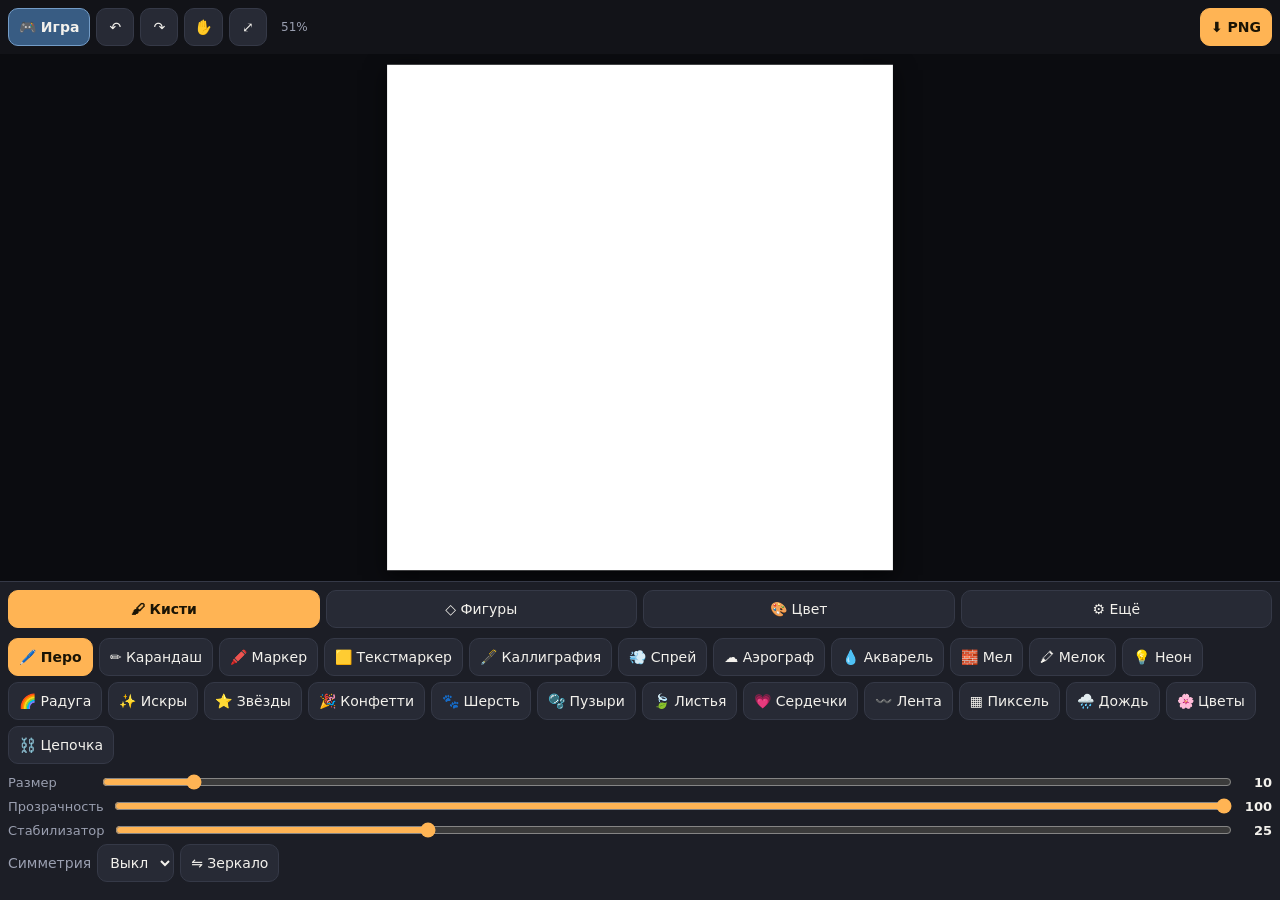
==== index.html @ 8f97de3c "Add files via upload" ====
<!doctype html>
<html lang="ru"><head><meta charset="utf-8">
<meta name="viewport" content="width=device-width,initial-scale=1,maximum-scale=1,user-scalable=no,viewport-fit=cover">
<meta name="theme-color" content="#121318"><title>Paint Studio</title>
<script src="https://telegram.org/js/telegram-web-app.js"></script><link rel="stylesheet" href="/multiplayer.css">
<style>:root{--bg:#121318;--p:#1c1e26;--p2:#272a35;--t:#f3f1ec;--m:#9a9fb0;--a:#ffb454;--l:#353947}*{box-sizing:border-box;-webkit-tap-highlight-color:transparent}html,body{margin:0;height:100%;overflow:hidden;background:var(--bg);color:var(--t);font:14px system-ui,-apple-system,sans-serif;overscroll-behavior:none;user-select:none;-webkit-user-select:none}#app{display:flex;flex-direction:column;height:100%;height:100dvh}.top{display:flex;gap:6px;align-items:center;padding:8px;padding-top:max(8px,env(safe-area-inset-top))}.top .sp{flex:1}.zoom{color:var(--m);font-size:12px;min-width:42px;text-align:center}button{font:inherit;color:var(--t);background:var(--p2);border:1px solid var(--l);border-radius:10px;min-height:38px;min-width:38px;padding:0 10px}button.on{background:var(--a);border-color:var(--a);color:#1a1405;font-weight:700}button:active{transform:scale(.96)}#stage.grid-on{background-color:#171a22;background-image:linear-gradient(#ffffff12 1px,transparent 1px),linear-gradient(90deg,#ffffff12 1px,transparent 1px);background-size:25px 25px}#stage{flex:1;position:relative;overflow:hidden;touch-action:none;background:#0b0c10;min-height:200px}#cv{position:absolute;left:0;top:0;transform-origin:0 0;box-shadow:0 10px 40px #000a;touch-action:none}#dock{background:var(--p);border-top:1px solid var(--l);padding-bottom:env(safe-area-inset-bottom)}.tabs{display:flex;gap:6px;padding:8px 8px 4px}.tabs button{flex:1;padding:0 4px}.panel{display:none;padding:6px 8px 10px;max-height:36vh;overflow-y:auto}.panel.show{display:block}.row{display:flex;gap:6px;flex-wrap:wrap;margin-bottom:8px;align-items:center}label.r{display:flex;align-items:center;gap:8px;width:100%;color:var(--m);font-size:13px;margin-bottom:4px}label.r span{min-width:84px}label.r input[type=range]{flex:1;accent-color:var(--a)}label.r b{color:var(--t);min-width:30px;text-align:right}.sw{width:30px;height:30px;border-radius:50%;padding:0;min-width:0;border:2px solid #fff4}.sw.sel{outline:2px solid var(--a);outline-offset:2px}#cur{width:38px;height:38px;border-radius:10px;border:2px solid #fff6;flex:none}input[type=range].hue{-webkit-appearance:none;height:14px;border-radius:7px;background:linear-gradient(90deg,red,#ff0,lime,cyan,blue,magenta,red)}input[type=range].hue::-webkit-slider-thumb{-webkit-appearance:none;width:22px;height:22px;border-radius:50%;background:#fff;border:2px solid #000}select{background:var(--p2);color:var(--t);border:1px solid var(--l);border-radius:10px;min-height:38px;padding:0 8px;font:inherit}input[type=color]{width:44px;height:38px;border:0;background:none;padding:0}.th{position:relative}.th img{width:64px;height:64px;object-fit:cover;border-radius:8px;border:1px solid var(--l);display:block}.th i{position:absolute;right:-4px;top:-4px;background:#c33;border-radius:50%;width:20px;height:20px;text-align:center;font-style:normal;line-height:20px}#ov{position:fixed;top:0;left:0;right:0;bottom:0;background:#000d;display:none;flex-direction:column;align-items:center;justify-content:center;gap:12px;z-index:9;color:#fff;padding:20px;text-align:center}#ov img{max-width:92%;max-height:70%;background:#fff}.multi-settings{display:grid;grid-template-columns:1fr 1fr;gap:8px;margin:8px 0}.multi-settings label{display:flex;flex-direction:column;gap:4px;color:#b8c4d5;font-size:12px}.multi-settings select{width:100%}@media(max-width:420px){.multi-settings{grid-template-columns:1fr}}</style></head><body>
<script>(function(){try{var t=window.Telegram&&Telegram.WebApp,sp=(t&&t.initDataUnsafe&&t.initDataUnsafe.start_param)||new URLSearchParams(location.search).get('startapp')||'';if(sp.indexOf('nat_')===0)location.replace('/game?startapp='+encodeURIComponent(sp))}catch(e){}})()</script>
<script>window.onerror=function(m,s,l){var d=document.createElement('div');d.style.cssText='position:fixed;top:0;left:0;right:0;z-index:99;background:#900;color:#fff;padding:8px;font-size:12px';d.textContent='Ошибка: '+m+' (строка '+l+')';document.body.appendChild(d)}</script>
<div id="app">
<div class="top"><button id="multiOpen" title="Игровая комната">🎮 Игра</button><button id="undo">↶</button><button id="redo">↷</button><button id="hand">✋</button><button id="fit">⤢</button><span class="zoom" id="zl">100%</span><span class="sp"></span><button id="save" class="on">⬇ PNG</button></div>
<div id="stage"><canvas id="cv"></canvas></div>
<div id="dock">
<div class="tabs"><button data-p="0">🖌 Кисти</button><button data-p="1">◇ Фигуры</button><button data-p="2">🎨 Цвет</button><button data-p="3">⚙ Ещё</button></div>
<div class="panel" id="p0"><div class="row" id="brs"></div>
<label class="r"><span>Размер</span><input id="size" type="range" min="1" max="120" value="10"><b id="sizeV">10</b></label>
<label class="r"><span>Прозрачность</span><input id="op" type="range" min="5" max="100" value="100"><b id="opV">100</b></label>
<label class="r"><span>Стабилизатор</span><input id="sm" type="range" min="0" max="90" value="25"><b id="smV">25</b></label>
<div class="row"><span style="color:var(--m)">Симметрия</span><select id="sym"><option value="1">Выкл</option><option>2</option><option>3</option><option>4</option><option>6</option><option>8</option><option>12</option></select><button id="mir">⇋ Зеркало</button></div></div>
<div class="panel" id="p1"><div class="row" id="shp"></div><div class="row" id="utl"></div><button id="fillT">▣ Залитая фигура: выкл</button></div>
<div class="panel" id="p2"><div class="row"><div id="cur"></div><select id="pal"></select><input type="color" id="nat"></div><div class="row" id="sws"></div>
<label class="r"><span>Оттенок</span><input id="hh" class="hue" type="range" min="0" max="360"></label>
<label class="r"><span>Насыщенность</span><input id="ss" type="range" min="0" max="100"></label>
<label class="r"><span>Яркость</span><input id="ll" type="range" min="0" max="100"></label>
<div class="row" id="rec"></div></div>
<div class="panel" id="p3"><div class="row"><span style="color:var(--m)">Цвет холста</span><input type="color" id="bgc" value="#ffffff"><button id="bgf">Залить холст</button><button id="clr">🗑 Очистить</button></div>
<div class="row"><button id="addG" class="on">♡ В галерею</button><button id="gridToggle">▦ Сетка</button><button id="flipH">↔ Отразить</button><button id="rotate90">⟳ Поворот 90°</button><button id="saveJpg">⬇ JPG</button><span style="color:var(--m);font-size:12px">Автосохранение включено</span></div><div class="row" id="gal"></div></div>
</div></div>
<div id="multiBox" class="multi-box" style="display:none">
 <div class="multi-head"><b>🎨 Угадай, что я нарисовал!</b><button id="multiClose">✕</button></div>
 <div id="multiSetup">
  <p>Введи имя и подключись к комнате из Telegram-группы.</p>
  <input id="playerName" maxlength="24" placeholder="Твоё имя" value="Игрок">
  <input id="roomCode" maxlength="8" placeholder="Код комнаты">
  <div class="multi-actions"><button id="roomJoin" class="multi-primary">Войти в комнату</button><button id="roomCreate">Создать комнату</button></div>
  
 </div>
 <div id="multiGame" hidden>
  <div class="multi-info"><span>Комната: <b id="roomLabel"></b> <button id="copyRoom" type="button">Копировать код</button></span><span id="roundStatus">Ожидание игроков</span></div><div class="multi-settings"><label>Категория слов <select id="wordCategory"><option value="all">Все слова</option><option value="animals">Животные</option><option value="food">Еда</option><option value="objects">Предметы</option><option value="nature">Природа</option><option value="places">Места и транспорт</option><option value="fun">Сложные и смешные</option></select></label><label>Время раунда <select id="roundDuration"><option value="45">45 секунд</option><option value="60">60 секунд</option><option value="80" selected>80 секунд</option><option value="100">100 секунд</option><option value="120">120 секунд</option></select></label></div>
  <div class="word-card" id="wordCard">Ждём начала игры…</div>
  <div class="multi-actions"><button id="roundStart" class="multi-primary">▶ Начать раунд</button><button id="canvasClear">Очистить рисунок</button><button id="roomLeave">Выйти</button></div>
  <div class="multi-columns"><div><b>Игроки</b><div id="playerList"></div></div><div><b>Ответы</b><div id="gameChat"></div><div class="guess-row"><input id="guessInput" placeholder="Угадай слово"><button id="guessSend">➤</button></div></div></div>
 </div><div id="multiNotice"></div>
</div>
<div id="ov"><img id="oi"><div>Зажми картинку и выбери «Сохранить». Нажми в любом месте, чтобы закрыть.</div></div>
<script>
(()=>{const A=window.Telegram&&Telegram.WebApp;if(A)try{A.ready(),A.expand(),A.disableVerticalSwipes&&A.disableVerticalSwipes()}catch{}const r=t=>document.querySelector(t),m=1e3,y=1e3,I=r("#cv"),M=r("#stage"),a=I.getContext("2d",{willReadFrequently:!0});I.width=m,I.height=y;const i={tool:"pen",color:"#1d1d24",size:10,op:1,sm:.25,sym:1,mir:!1,fill:!1,bg:"#ffffff"},mt=[["pen","🖊️","Перо"],["pencil","✏️","Карандаш"],["marker","🖍️","Маркер"],["hl","🟨","Текстмаркер"],["calli","🖋️","Каллиграфия"],["spray","💨","Спрей"],["air","☁️","Аэрограф"],["water","💧","Акварель"],["chalk","🧱","Мел"],["crayon","🖍","Мелок"],["neon","💡","Неон"],["light","🌈","Радуга"],["spark","✨","Искры"],["star","⭐","Звёзды"],["conf","🎉","Конфетти"],["fur","🐾","Шерсть"],["bubble","🫧","Пузыри"],["leaf","🍃","Листья"],["heartBrush","💗","Сердечки"],["ribbon","〰️","Лента"],["pixel","▦","Пиксель"],["rain","🌧️","Дождь"],["flower","🌸","Цветы"],["chain","⛓️","Цепочка"]],at=[["line","／","Линия"],["rect","▭","Прямоуг."],["ell","◯","Эллипс"],["tri","△","Треугольник"],["star5","☆","Звезда"],["arrow","➜","Стрелка"],["diamond","◇","Ромб"],["pentagon","⬠","Пятиугольник"],["hexagon","⬡","Шестиугольник"],["heart","♡","Сердце"],["roundrect","▢","Скруглённый"]],yt=[["eraser","🧽","Ластик"],["bucket","🪣","Заливка"],["pick","💧","Пипетка"],["text","T","Текст"]],lt={Классика:["#1d1d24","#ffffff","#e53935","#ff8a00","#ffd600","#43a047","#00acc1","#1e88e5","#3949ab","#8e24aa","#ec407a","#795548","#9e9e9e"],"Неон / свет":["#ff00e6","#00fff0","#39ff14","#fff200","#ff3131","#7d00ff","#00b3ff","#ff7b00","#ffffff","#b6ff00"],Пастель:["#ffd1dc","#ffe5b4","#fdfd96","#c1f0c1","#b5ead7","#aec6cf","#cdb4db","#f4c2c2","#e2f0cb","#ffffff"],Земля:["#3e2723","#5d4037","#8d6e63","#d7ccc8","#6b8e23","#556b2f","#c19a6b","#a0522d","#f5deb3","#2f4f4f"],Закат:["#2b1055","#7597de","#ff5e62","#ff9966","#ffcb74","#ffe29f","#c33764","#1d2671","#f857a6","#ffd1a9"],Океан:["#03045e","#0077b6","#00b4d8","#90e0ef","#caf0f8","#006466","#2ec4b6","#cbf3f0","#023e8a","#e0fbfc"],"Тона кожи":["#ffdfc4","#f0c8a0","#e0ac84","#c68642","#a9714b","#8d5524","#6b4423","#4a2c17","#f5b7a5","#d98880"]};let v=[],R=[],g={x:0,y:0,s:1},E=!1,U=0,G=[];function it(t){return[1,3,5].map(e=>parseInt(t.substr(e,2),16))}function xt(t,e,o){e/=100,o/=100;const n=l=>(l+t/30)%12,s=e*Math.min(o,1-o),c=l=>o-s*Math.max(-1,Math.min(n(l)-3,Math.min(9-n(l),1)));return"#"+[c(0),c(8),c(4)].map(l=>Math.round(l*255).toString(16).padStart(2,"0")).join("")}function Mt(t,e,o){t/=255,e/=255,o/=255;const n=Math.max(t,e,o),s=Math.min(t,e,o),c=(n+s)/2,l=n-s;let p=0,f=0;return l&&(f=l/(1-Math.abs(2*c-1)),p=n==t?(e-o)/l%6:n==e?(o-t)/l+2:(t-e)/l+4,p*=60,p<0&&(p+=360)),[p,f*100,c*100]}function z(t,e){if(i.color=t,r("#cur").style.background=t,r("#nat").value=t,!e){const[o,n,s]=Mt(...it(t));r("#hh").value=o,r("#ss").value=n,r("#ll").value=s}document.querySelectorAll(".sw").forEach(o=>o.classList.toggle("sel",o.dataset.c===t))}function J(t){G=[t,...G.filter(o=>o!==t)].slice(0,12);const e=r("#rec");e.innerHTML="",G.forEach(o=>e.appendChild(st(o)))}function st(t){const e=document.createElement("button");return e.className="sw"+(t===i.color?" sel":""),e.dataset.c=t,e.style.background=t,e.onclick=()=>{z(t),J(t)},e}function ct(){const t=r("#sws");t.innerHTML="",lt[r("#pal").value].forEach(e=>t.appendChild(st(e)))}function W(t,e,o){e.forEach(([n,s,c])=>{const l=document.createElement("button");l.dataset.t=n,l.textContent=s+" "+c,l.onclick=()=>{E=!1,r("#hand").classList.remove("on"),i.tool=n,B()},t.appendChild(l)})}function B(){document.querySelectorAll("[data-t]").forEach(t=>t.classList.toggle("on",t.dataset.t===i.tool&&!E))}W(r("#brs"),mt),W(r("#shp"),at),W(r("#utl"),yt),B(),Object.keys(lt).forEach(t=>{const e=document.createElement("option");e.textContent=t,r("#pal").appendChild(e)}),r("#pal").onchange=ct,ct(),z(i.color);function F(t,e,o){r(t).oninput=n=>{r(e).textContent=n.target.value,o(+n.target.value)}}F("#size","#sizeV",t=>i.size=t),F("#op","#opV",t=>i.op=t/100),F("#sm","#smV",t=>i.sm=t/100),r("#sym").onchange=t=>i.sym=+t.target.value,r("#mir").onclick=t=>{i.mir=!i.mir,t.target.classList.toggle("on",i.mir)},r("#fillT").onclick=t=>{i.fill=!i.fill,t.target.classList.toggle("on",i.fill),t.target.textContent="▣ Залитая фигура: "+(i.fill?"вкл":"выкл")},["#hh","#ss","#ll"].forEach(t=>r(t).oninput=()=>{z(xt(+r("#hh").value,+r("#ss").value,+r("#ll").value),!0)}),r("#nat").oninput=t=>z(t.target.value),r("#nat").onchange=t=>J(t.target.value),document.querySelectorAll(".tabs button").forEach(t=>t.onclick=()=>{const e=r("#p"+t.dataset.p),o=e.classList.contains("show");document.querySelectorAll(".panel").forEach(n=>n.classList.remove("show")),document.querySelectorAll(".tabs button").forEach(n=>n.classList.remove("on")),o||(e.classList.add("show"),t.classList.add("on")),setTimeout(H,30)}),r(".tabs button").click(),r("#hand").onclick=()=>{E=!E,r("#hand").classList.toggle("on",E),B()};function O(){I.style.transform=`translate(${g.x}px,${g.y}px) scale(${g.s})`,r("#zl").textContent=Math.round(g.s*100)+"%"}function H(){const t=M.clientWidth,e=M.clientHeight,o=Math.min(t/m,e/y)*.96;g={s:o,x:(t-m*o)/2,y:(e-y*o)/2},O()}r("#fit").onclick=H,addEventListener("resize",H);function bt(t,e,o){o=Math.max(.15,Math.min(14,o));const n=o/g.s;g.x=t-(t-g.x)*n,g.y=e-(e-g.y)*n,g.s=o,O()}M.addEventListener("wheel",t=>{t.preventDefault();const e=M.getBoundingClientRect();bt(t.clientX-e.left,t.clientY-e.top,g.s*(t.deltaY<0?1.15:.87))},{passive:!1});function D(){v.push(a.getImageData(0,0,m,y)),v.length>50&&v.shift(),R=[]}r("#undo").onclick=()=>{v.length&&(R.push(a.getImageData(0,0,m,y)),a.putImageData(v.pop(),0,0))},r("#redo").onclick=()=>{R.length&&(v.push(a.getImageData(0,0,m,y)),a.putImageData(R.pop(),0,0))};function Y(t){a.globalAlpha=1,a.globalCompositeOperation="source-over",a.fillStyle=t,a.fillRect(0,0,m,y)}Y("#fff"),r("#bgc").oninput=t=>i.bg=t.target.value,r("#bgf").onclick=()=>{D(),Y(i.bg)},r("#clr").onclick=()=>{confirm("Очистить холст?")&&(D(),Y(i.bg))};const u=Math.random;function w(t,e,o){a.beginPath(),a.arc(t,e,Math.max(.5,o),0,7),a.fill()}function vt(t,e,o,n){a.beginPath();for(let s=0;s<10;s++){const c=n+s*Math.PI/5,l=s%2?.45:1;a[s?"lineTo":"moveTo"](t+Math.cos(c)*o*l,e+Math.sin(c)*o*l)}a.closePath(),a.fill()}function kt(t,e,o){const n=o/2,s=i.color,c=i.tool;if(a.globalCompositeOperation="source-over",a.globalAlpha=i.op,a.fillStyle=s,c==="eraser")a.globalAlpha=1,a.fillStyle=i.bg,w(t,e,n);else if(c==="pen")w(t,e,n);else if(c==="pencil"){a.globalAlpha=i.op*.5;for(let l=0,p=n*3+5;l<p;l++){const f=u()*7,h=Math.sqrt(u())*n;a.fillRect(t+Math.cos(f)*h,e+Math.sin(f)*h,1.3,1.3)}}else if(c==="marker")a.globalAlpha=i.op*.55,w(t,e,n);else if(c==="hl")a.globalCompositeOperation="multiply",a.globalAlpha=i.op*.5,a.fillRect(t-n,e-n*.4,o,o*.8);else if(c==="calli")a.save(),a.translate(t,e),a.rotate(-.8),a.beginPath(),a.ellipse(0,0,n,Math.max(.6,n*.22),0,0,7),a.fill(),a.restore();else if(c==="spray"){a.globalAlpha=i.op*.6;for(let l=0,p=n*2+6;l<p;l++){const f=u()*7,h=Math.sqrt(u())*n*1.6;a.fillRect(t+Math.cos(f)*h,e+Math.sin(f)*h,1.4,1.4)}}else if(c==="air"||c==="water"){const l=c==="water",p=n*(l?1.7:1.4),f=l?(u()-.5)*n*.5:0,h=l?(u()-.5)*n*.5:0,d=a.createRadialGradient(t+f,e+h,0,t+f,e+h,p);d.addColorStop(0,s),d.addColorStop(1,s+"00"),a.fillStyle=d,a.globalAlpha=i.op*(l?.07:.16),a.fillRect(t+f-p,e+h-p,p*2,p*2)}else if(c==="chalk"||c==="crayon"){const l=c==="crayon";a.globalAlpha=i.op*(l?.55:.7);for(let p=0,f=n*(l?4:2)+6;p<f;p++){const h=u()*7,d=Math.sqrt(u())*n;a.fillRect(t+Math.cos(h)*d,e+Math.sin(h)*d,l?1.8:1+u()*2,l?1.8:1+u()*2)}}else if(c==="neon")a.shadowColor=s,a.shadowBlur=n*1.6+4,w(t,e,n*.55),a.shadowBlur=0,a.fillStyle="#fff",a.globalAlpha=i.op*.9,w(t,e,n*.22);else if(c==="light")U=(U+2)%360,a.fillStyle=`hsl(${U},95%,58%)`,w(t,e,n);else if(c==="spark")u()<.4&&(a.fillStyle=`hsl(${u()*360},90%,72%)`,w(t+(u()-.5)*o*1.2,e+(u()-.5)*o*1.2,u()*n*.4+1));else if(c==="star")vt(t,e,n*.8,u()*6);else if(c==="conf"){a.fillStyle=`hsl(${u()*360},90%,60%)`;const l=n*.45+1,p=(u()-.5)*o,f=(u()-.5)*o;u()<.5?w(t+p,e+f,l):a.fillRect(t+p,e+f,l*1.6,l*1.6)}else if(["fur","bubble","leaf","heartBrush","ribbon","pixel","rain","flower","chain"].includes(c)){const k=u()*o*.8+2;a.save();a.translate(t+(u()-.5)*o*.6,e+(u()-.5)*o*.6);a.rotate(u()*6.28);a.globalAlpha=i.op;if(c==="bubble"){a.strokeStyle=s;a.lineWidth=Math.max(1,n*.12);a.beginPath();a.arc(0,0,k,0,7);a.stroke()}else if(c==="leaf"){a.fillStyle=s;a.beginPath();a.ellipse(0,0,k*.55,k,Math.PI/4,0,7);a.fill()}else if(c==="heartBrush"){a.fillStyle=s;a.font=`${k*2}px sans-serif`;a.textAlign="center";a.fillText("♥",0,k*.6)}else if(c==="flower"){a.fillStyle=s;for(let q=0;q<6;q++){a.beginPath();a.arc(Math.cos(q*Math.PI/3)*k*.55,Math.sin(q*Math.PI/3)*k*.55,k*.42,0,7);a.fill()}}else if(c==="pixel"||c==="rain"){a.fillStyle=s;a.fillRect(-k/2,-k/2,c==="pixel"?Math.max(2,k):2,c==="pixel"?Math.max(2,k):k*2)}else if(c==="ribbon"){a.strokeStyle=s;a.lineWidth=Math.max(1,k*.3);a.beginPath();a.moveTo(-k,-k*.3);a.bezierCurveTo(-k*.3,-k*1.4,k*.3,k*1.4,k,k*.3);a.stroke()}else if(c==="chain"||c==="fur"){a.strokeStyle=s;a.lineWidth=Math.max(1,k*.2);a.beginPath();a.arc(0,0,k,0,Math.PI*1.7);a.stroke()}a.restore()}a.shadowBlur=0}function wt(t){const e=i.tool,o={star:.9,conf:.7,spark:.5,neon:.2,spray:.15,chalk:.15,crayon:.12,air:.15,water:.25}[e]||.1;return Math.max(1,t*o)}function rt(t,e,o){const n=m/2,s=y/2;for(let c=0;c<i.sym;c++){const l=Math.PI*2*c/i.sym,p=Math.cos(l),f=Math.sin(l);for(let h=0;h<(i.mir?2:1);h++){const d=(h?2*n-t:t)-n,X=e-s;kt(n+d*p-X*f,s+d*f+X*p,o)}}}let P=0;function ft(t,e){const o=Math.hypot(e.x-t.x,e.y-t.y),n=wt(i.size*(t.p+e.p)/2);let s=P;if(o===0&&P===0){rt(t.x,t.y,i.size*t.p),P=n;return}for(;s<=o;){const c=s/o;rt(t.x+(e.x-t.x)*c,t.y+(e.y-t.y)*c,i.size*(t.p+(e.p-t.p)*c)),s+=n}P=s-o}function pt(t,e){a.globalCompositeOperation="source-over",a.globalAlpha=i.op,a.strokeStyle=i.color,a.fillStyle=i.color,a.lineWidth=i.size,a.lineCap=a.lineJoin="round",a.beginPath();const o=i.tool,n=(t.x+e.x)/2,s=(t.y+e.y)/2,c=Math.abs(e.x-t.x)/2,l=Math.abs(e.y-t.y)/2;let p=!0;if(o==="line"||o==="arrow"){if(p=!1,a.moveTo(t.x,t.y),a.lineTo(e.x,e.y),o==="arrow"){const f=Math.atan2(e.y-t.y,e.x-t.x),h=Math.max(i.size*3,22);for(const d of[-.5,.5])a.moveTo(e.x,e.y),a.lineTo(e.x-Math.cos(f+d)*h,e.y-Math.sin(f+d)*h)}}else if(o==="rect")a.rect(t.x,t.y,e.x-t.x,e.y-t.y);else if(o==="ell")a.ellipse(n,s,c,l,0,0,7);else if(o==="tri")a.moveTo(n,t.y),a.lineTo(e.x,e.y),a.lineTo(t.x,e.y),a.closePath();else if(o==="star5"){for(let f=0;f<10;f++){const h=-Math.PI/2+f*Math.PI/5,d=f%2?.45:1;a[f?"lineTo":"moveTo"](n+Math.cos(h)*c*d,s+Math.sin(h)*l*d)}a.closePath()}else if(["diamond","pentagon","hexagon"].includes(o)){const count=o==="diamond"?4:o==="pentagon"?5:6;for(let f=0;f<count;f++){const h=-Math.PI/2+f*Math.PI*2/count;a[f?"lineTo":"moveTo"](n+Math.cos(h)*c,s+Math.sin(h)*l)}a.closePath()}else if(o==="heart"){a.moveTo(n,t.y+l*.35);a.bezierCurveTo(t.x-c*1.4,t.y-l*.45,t.x-c*.6,e.y+l*.15,n,e.y+l);a.bezierCurveTo(e.x+c*.6,e.y+l*.15,e.x+c*1.4,t.y-l*.45,n,t.y+l*.35);a.closePath()}else if(o==="roundrect"){const rr=Math.min(24,c/3,l/3);a.roundRect(Math.min(t.x,e.x),Math.min(t.y,e.y),Math.abs(e.x-t.x),Math.abs(e.y-t.y),rr)}i.fill&&p?a.fill():a.stroke()}function St(t,e){t|=0,e|=0;const o=a.getImageData(0,0,m,y),n=o.data,s=(e*m+t)*4,c=n[s],l=n[s+1],p=n[s+2],[f,h,d]=it(i.color),X=60;if(Math.abs(c-f)+Math.abs(l-h)+Math.abs(p-d)<4)return;const Lt=b=>Math.abs(n[b]-c)+Math.abs(n[b+1]-l)+Math.abs(n[b+2]-p)<X,gt=new Uint8Array(m*y),j=[t,e];for(;j.length;){const b=j.pop(),L=j.pop(),ot=b*m+L;if(L<0||b<0||L>=m||b>=y||gt[ot])continue;const q=ot*4;Lt(q)&&(gt[ot]=1,n[q]=f,n[q+1]=h,n[q+2]=d,n[q+3]=255,j.push(L+1,b,L-1,b,L,b+1,L,b-1))}a.putImageData(o,0,0)}function It(t,e){const o=a.getImageData(t|0,e|0,1,1).data,n="#"+[o[0],o[1],o[2]].map(s=>s.toString(16).padStart(2,"0")).join("");z(n),J(n),i.tool="pen",B()}const x=new Map;let T=!1,V=!1,$=null,K=null,N=null,S=null,k=null,C=null;const Q=()=>at.some(t=>t[0]===i.tool);function Z(t){const e=I.getBoundingClientRect();return{x:(t.clientX-e.left)/e.width*m,y:(t.clientY-e.top)/e.height*y,p:t.pointerType==="pen"?Math.max(.25,t.pressure*1.6):1}}function ht(){T&&(a.putImageData($,0,0),v.pop(),T=!1)}M.addEventListener("pointerdown",t=>{if(t.preventDefault(),M.setPointerCapture(t.pointerId),x.set(t.pointerId,{x:t.clientX,y:t.clientY}),x.size===2){ht(),V=!0;const[o,n]=[...x.values()],s=M.getBoundingClientRect();k={d:Math.hypot(o.x-n.x,o.y-n.y)||1,cx:(o.x+n.x)/2-s.left,cy:(o.y+n.y)/2-s.top,V:{...g}};return}if(x.size>1||V)return;if(E){C={x:t.clientX,y:t.clientY,V:{...g}};return}const e=Z(t);if(i.tool==="text"){const value=prompt("Введите текст:");if(value){D();a.save();a.globalAlpha=i.op;a.fillStyle=i.color;a.font=`${Math.max(16,i.size*3)}px system-ui`;a.textBaseline="top";a.fillText(value,e.x,e.y,700);a.restore()}return}if(i.tool==="bucket"){D(),St(e.x,e.y);return}if(i.tool==="pick"){It(e.x,e.y);return}D(),$=v[v.length-1],T=!0,K=N=S=e,P=0,Q()||ft(e,e)}),M.addEventListener("pointermove",t=>{if(!x.has(t.pointerId))return;if(x.set(t.pointerId,{x:t.clientX,y:t.clientY}),V&&x.size>=2){const[o,n]=[...x.values()],s=M.getBoundingClientRect(),c=Math.hypot(o.x-n.x,o.y-n.y),l=(o.x+n.x)/2-s.left,p=(o.y+n.y)/2-s.top,f=Math.max(.15,Math.min(14,k.V.s*c/k.d)),h=(k.cx-k.V.x)/k.V.s,d=(k.cy-k.V.y)/k.V.s;g.s=f,g.x=l-h*f,g.y=p-d*f,O();return}if(C&&x.size===1){g.x=C.V.x+t.clientX-C.x,g.y=C.V.y+t.clientY-C.y,O();return}if(!T||x.size!==1)return;t.preventDefault();const e=t.getCoalescedEvents?t.getCoalescedEvents():[t];for(const o of e.length?e:[t]){const n=Z(o);if(Q())a.putImageData($,0,0),pt(K,n),N=n;else{const s=1-i.sm;S={x:S.x+(n.x-S.x)*s,y:S.y+(n.y-S.y)*s,p:n.p},ft(N,S),N=S}}});function ut(t){x.delete(t.pointerId)&&(T&&!V&&(Q()&&(a.putImageData($,0,0),pt(K,Z(t))),T=!1,R=[]),C=null,x.size===0&&(V=!1))}M.addEventListener("pointerup",ut),M.addEventListener("pointercancel",t=>{ht(),ut(t)});function dt(){return I.toDataURL("image/jpeg",.85)}r("#save").onclick=()=>{const t=I.toDataURL("image/png");r("#oi").src=t,r("#ov").style.display="flex";const e=document.createElement("a");e.href=t,e.download="paint-studio-"+Date.now()+".png";try{e.click()}catch{}},r("#ov").onclick=()=>r("#ov").style.display="none";r("#gridToggle").onclick=()=>{const on=M.classList.toggle("grid-on");r("#gridToggle").classList.toggle("on",on)};r("#flipH").onclick=()=>{D();const tmp=document.createElement("canvas");tmp.width=m;tmp.height=y;tmp.getContext("2d").drawImage(I,0,0);a.save();a.setTransform(-1,0,0,1,m,0);a.drawImage(tmp,0,0);a.restore()};r("#rotate90").onclick=()=>{D();const tmp=document.createElement("canvas");tmp.width=m;tmp.height=y;tmp.getContext("2d").drawImage(I,0,0);a.save();a.clearRect(0,0,m,y);a.translate(m/2,y/2);a.rotate(Math.PI/2);a.drawImage(tmp,-m/2,-y/2);a.restore()};r("#saveJpg").onclick=()=>{const link=document.createElement("a");link.href=I.toDataURL("image/jpeg",.92);link.download="paint-studio-"+Date.now()+".jpg";link.click()};const _="psGal2";function tt(){try{return JSON.parse(localStorage.getItem(_)||"[]")}catch{return[]}}function Ct(t){const e=new Image;e.onload=()=>{D(),Y("#fff"),a.drawImage(e,0,0,m,y)},e.src=t}function et(){const t=r("#gal");t.innerHTML="",tt().forEach((e,o)=>{const n=document.createElement("div");n.className="th",n.innerHTML='<img src="'+e+'"><i>×</i>',n.querySelector("img").onclick=()=>{confirm("Открыть рисунок? Текущий будет заменён (можно отменить ↶)")&&Ct(e)},n.querySelector("i").onclick=()=>{const s=tt();s.splice(o,1),localStorage.setItem(_,JSON.stringify(s)),et()},t.appendChild(n)})}r("#addG").onclick=()=>{try{const t=tt();t.unshift(dt()),localStorage.setItem(_,JSON.stringify(t.slice(0,10))),et()}catch{alert("Память заполнена. Скачай PNG или удали старые рисунки.")}},et();function nt(){try{localStorage.setItem("psAuto",dt())}catch{}}document.addEventListener("visibilitychange",()=>{document.hidden&&nt()}),addEventListener("pagehide",nt),setInterval(nt,2e4);try{const t=localStorage.getItem("psAuto");if(t){const e=new Image;e.onload=()=>a.drawImage(e,0,0,m,y),e.src=t}}catch{}setTimeout(H,50)})();
</script><script src="/multiplayer.js"></script></body></html>
---- multiplayer.css ----
#multiOpen{background:#385c83;border-color:#739cc7;font-weight:700}
.multi-box{display:none;position:fixed;z-index:30;left:50%;top:50%;transform:translate(-50%,-50%);width:min(560px,94vw);max-height:88dvh;overflow:auto;background:#171c27;color:#f4f2ed;border:1px solid #647b9b;box-shadow:0 18px 70px #000d;padding:15px;font:14px system-ui;border-radius:14px}
.multi-head,.multi-info,.multi-actions,.guess-row{display:flex;gap:8px;align-items:center;justify-content:space-between;flex-wrap:wrap}
.multi-head{font-size:17px;margin-bottom:12px}.multi-box input{min-width:0;flex:1;width:100%;padding:11px;background:#0e1420;color:white;border:1px solid #52627b;border-radius:8px;margin:4px 0}
.multi-actions{justify-content:flex-start;margin:10px 0}.multi-box button{padding:9px 12px;border-radius:8px}.multi-primary{background:#b78936!important;color:#17120a!important;font-weight:800}
.multi-info{background:#0d1420;padding:9px;margin:8px 0}.word-card{padding:13px;background:#293a50;text-align:center;font-size:18px;font-weight:800;margin:9px 0;border:1px solid #607b9d;min-height:48px}
.multi-columns{display:grid;grid-template-columns:1fr 1.3fr;gap:12px;margin-top:10px}.multi-columns>div{min-width:0;background:#101722;padding:10px;border:1px solid #39485d}
#playerList,#gameChat{max-height:180px;overflow:auto;font-size:13px;margin-top:8px}#playerList div,#gameChat div{padding:5px 2px;border-bottom:1px solid #344052;overflow-wrap:anywhere}
.guess-row{display:flex;gap:5px}.guess-row input{flex:1}.guess-row button{flex:none}
#multiNotice{color:#ffd47d;margin-top:8px;min-height:18px;font-size:12px}
@media(max-width:500px){.multi-columns{grid-template-columns:1fr}.multi-box{padding:12px}.multi-box .multi-actions button{flex:1}}
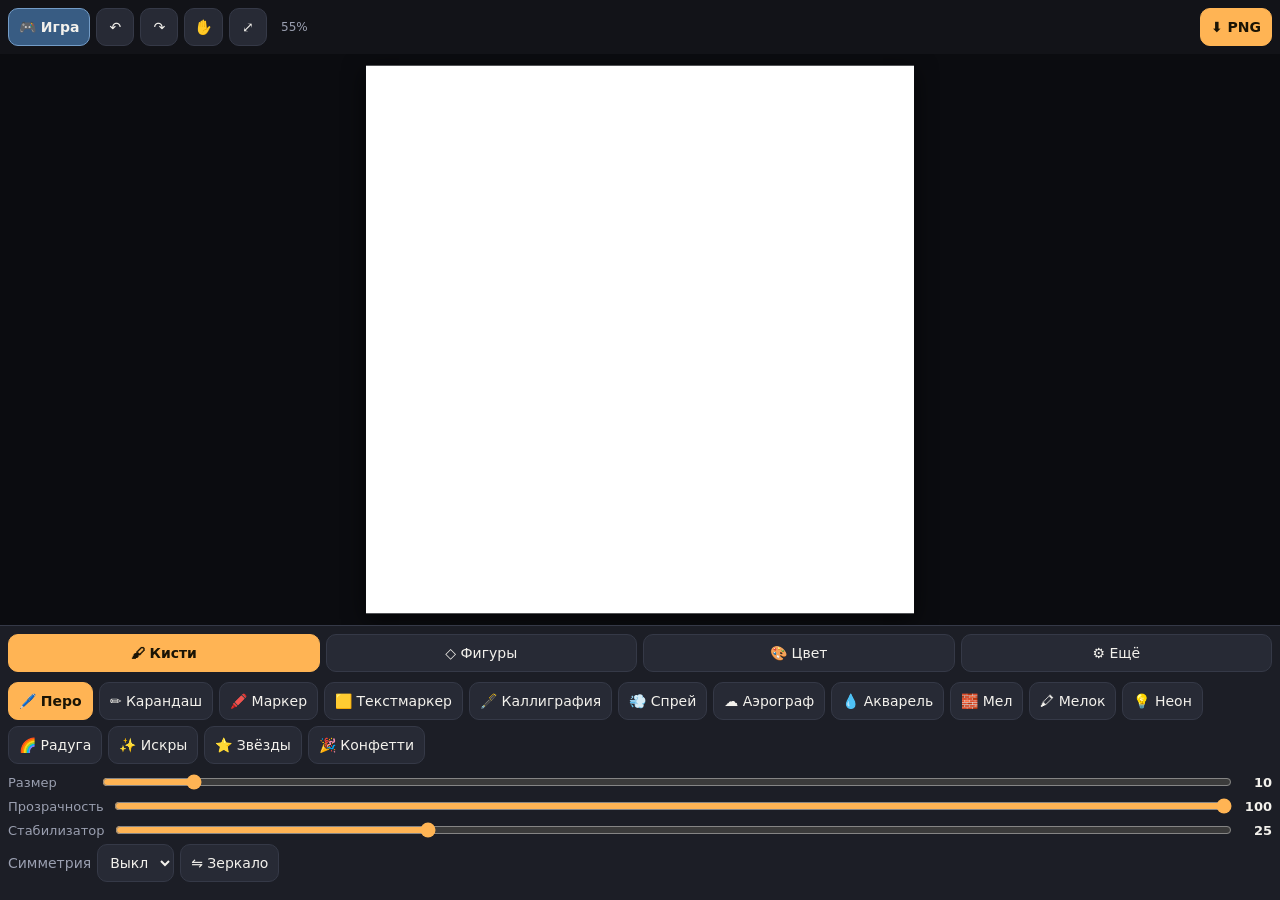
==== commit 4d62bf62: "Add files via upload" ====
--- a/index.html
+++ b/index.html
@@ -3,7 +3,7 @@
 <meta name="viewport" content="width=device-width,initial-scale=1,maximum-scale=1,user-scalable=no,viewport-fit=cover">
 <meta name="theme-color" content="#121318"><title>Paint Studio</title>
 <script src="https://telegram.org/js/telegram-web-app.js"></script><link rel="stylesheet" href="/multiplayer.css">
-<style>:root{--bg:#121318;--p:#1c1e26;--p2:#272a35;--t:#f3f1ec;--m:#9a9fb0;--a:#ffb454;--l:#353947}*{box-sizing:border-box;-webkit-tap-highlight-color:transparent}html,body{margin:0;height:100%;overflow:hidden;background:var(--bg);color:var(--t);font:14px system-ui,-apple-system,sans-serif;overscroll-behavior:none;user-select:none;-webkit-user-select:none}#app{display:flex;flex-direction:column;height:100%;height:100dvh}.top{display:flex;gap:6px;align-items:center;padding:8px;padding-top:max(8px,env(safe-area-inset-top))}.top .sp{flex:1}.zoom{color:var(--m);font-size:12px;min-width:42px;text-align:center}button{font:inherit;color:var(--t);background:var(--p2);border:1px solid var(--l);border-radius:10px;min-height:38px;min-width:38px;padding:0 10px}button.on{background:var(--a);border-color:var(--a);color:#1a1405;font-weight:700}button:active{transform:scale(.96)}#stage.grid-on{background-color:#171a22;background-image:linear-gradient(#ffffff12 1px,transparent 1px),linear-gradient(90deg,#ffffff12 1px,transparent 1px);background-size:25px 25px}#stage{flex:1;position:relative;overflow:hidden;touch-action:none;background:#0b0c10;min-height:200px}#cv{position:absolute;left:0;top:0;transform-origin:0 0;box-shadow:0 10px 40px #000a;touch-action:none}#dock{background:var(--p);border-top:1px solid var(--l);padding-bottom:env(safe-area-inset-bottom)}.tabs{display:flex;gap:6px;padding:8px 8px 4px}.tabs button{flex:1;padding:0 4px}.panel{display:none;padding:6px 8px 10px;max-height:36vh;overflow-y:auto}.panel.show{display:block}.row{display:flex;gap:6px;flex-wrap:wrap;margin-bottom:8px;align-items:center}label.r{display:flex;align-items:center;gap:8px;width:100%;color:var(--m);font-size:13px;margin-bottom:4px}label.r span{min-width:84px}label.r input[type=range]{flex:1;accent-color:var(--a)}label.r b{color:var(--t);min-width:30px;text-align:right}.sw{width:30px;height:30px;border-radius:50%;padding:0;min-width:0;border:2px solid #fff4}.sw.sel{outline:2px solid var(--a);outline-offset:2px}#cur{width:38px;height:38px;border-radius:10px;border:2px solid #fff6;flex:none}input[type=range].hue{-webkit-appearance:none;height:14px;border-radius:7px;background:linear-gradient(90deg,red,#ff0,lime,cyan,blue,magenta,red)}input[type=range].hue::-webkit-slider-thumb{-webkit-appearance:none;width:22px;height:22px;border-radius:50%;background:#fff;border:2px solid #000}select{background:var(--p2);color:var(--t);border:1px solid var(--l);border-radius:10px;min-height:38px;padding:0 8px;font:inherit}input[type=color]{width:44px;height:38px;border:0;background:none;padding:0}.th{position:relative}.th img{width:64px;height:64px;object-fit:cover;border-radius:8px;border:1px solid var(--l);display:block}.th i{position:absolute;right:-4px;top:-4px;background:#c33;border-radius:50%;width:20px;height:20px;text-align:center;font-style:normal;line-height:20px}#ov{position:fixed;top:0;left:0;right:0;bottom:0;background:#000d;display:none;flex-direction:column;align-items:center;justify-content:center;gap:12px;z-index:9;color:#fff;padding:20px;text-align:center}#ov img{max-width:92%;max-height:70%;background:#fff}.multi-settings{display:grid;grid-template-columns:1fr 1fr;gap:8px;margin:8px 0}.multi-settings label{display:flex;flex-direction:column;gap:4px;color:#b8c4d5;font-size:12px}.multi-settings select{width:100%}@media(max-width:420px){.multi-settings{grid-template-columns:1fr}}</style></head><body>
+<style>:root{--bg:#121318;--p:#1c1e26;--p2:#272a35;--t:#f3f1ec;--m:#9a9fb0;--a:#ffb454;--l:#353947}*{box-sizing:border-box;-webkit-tap-highlight-color:transparent}html,body{margin:0;height:100%;overflow:hidden;background:var(--bg);color:var(--t);font:14px system-ui,-apple-system,sans-serif;overscroll-behavior:none;user-select:none;-webkit-user-select:none}#app{display:flex;flex-direction:column;height:100%;height:100dvh}.top{display:flex;gap:6px;align-items:center;padding:8px;padding-top:max(8px,env(safe-area-inset-top))}.top .sp{flex:1}.zoom{color:var(--m);font-size:12px;min-width:42px;text-align:center}button{font:inherit;color:var(--t);background:var(--p2);border:1px solid var(--l);border-radius:10px;min-height:38px;min-width:38px;padding:0 10px}button.on{background:var(--a);border-color:var(--a);color:#1a1405;font-weight:700}button:active{transform:scale(.96)}#stage{flex:1;position:relative;overflow:hidden;touch-action:none;background:#0b0c10;min-height:200px}#cv{position:absolute;left:0;top:0;transform-origin:0 0;box-shadow:0 10px 40px #000a;touch-action:none}#dock{background:var(--p);border-top:1px solid var(--l);padding-bottom:env(safe-area-inset-bottom)}.tabs{display:flex;gap:6px;padding:8px 8px 4px}.tabs button{flex:1;padding:0 4px}.panel{display:none;padding:6px 8px 10px;max-height:36vh;overflow-y:auto}.panel.show{display:block}.row{display:flex;gap:6px;flex-wrap:wrap;margin-bottom:8px;align-items:center}label.r{display:flex;align-items:center;gap:8px;width:100%;color:var(--m);font-size:13px;margin-bottom:4px}label.r span{min-width:84px}label.r input[type=range]{flex:1;accent-color:var(--a)}label.r b{color:var(--t);min-width:30px;text-align:right}.sw{width:30px;height:30px;border-radius:50%;padding:0;min-width:0;border:2px solid #fff4}.sw.sel{outline:2px solid var(--a);outline-offset:2px}#cur{width:38px;height:38px;border-radius:10px;border:2px solid #fff6;flex:none}input[type=range].hue{-webkit-appearance:none;height:14px;border-radius:7px;background:linear-gradient(90deg,red,#ff0,lime,cyan,blue,magenta,red)}input[type=range].hue::-webkit-slider-thumb{-webkit-appearance:none;width:22px;height:22px;border-radius:50%;background:#fff;border:2px solid #000}select{background:var(--p2);color:var(--t);border:1px solid var(--l);border-radius:10px;min-height:38px;padding:0 8px;font:inherit}input[type=color]{width:44px;height:38px;border:0;background:none;padding:0}.th{position:relative}.th img{width:64px;height:64px;object-fit:cover;border-radius:8px;border:1px solid var(--l);display:block}.th i{position:absolute;right:-4px;top:-4px;background:#c33;border-radius:50%;width:20px;height:20px;text-align:center;font-style:normal;line-height:20px}#ov{position:fixed;top:0;left:0;right:0;bottom:0;background:#000d;display:none;flex-direction:column;align-items:center;justify-content:center;gap:12px;z-index:9;color:#fff;padding:20px;text-align:center}#ov img{max-width:92%;max-height:70%;background:#fff}</style></head><body>
 <script>(function(){try{var t=window.Telegram&&Telegram.WebApp,sp=(t&&t.initDataUnsafe&&t.initDataUnsafe.start_param)||new URLSearchParams(location.search).get('startapp')||'';if(sp.indexOf('nat_')===0)location.replace('/game?startapp='+encodeURIComponent(sp))}catch(e){}})()</script>
 <script>window.onerror=function(m,s,l){var d=document.createElement('div');d.style.cssText='position:fixed;top:0;left:0;right:0;z-index:99;background:#900;color:#fff;padding:8px;font-size:12px';d.textContent='Ошибка: '+m+' (строка '+l+')';document.body.appendChild(d)}</script>
 <div id="app">
@@ -23,7 +23,7 @@
 <label class="r"><span>Яркость</span><input id="ll" type="range" min="0" max="100"></label>
 <div class="row" id="rec"></div></div>
 <div class="panel" id="p3"><div class="row"><span style="color:var(--m)">Цвет холста</span><input type="color" id="bgc" value="#ffffff"><button id="bgf">Залить холст</button><button id="clr">🗑 Очистить</button></div>
-<div class="row"><button id="addG" class="on">♡ В галерею</button><button id="gridToggle">▦ Сетка</button><button id="flipH">↔ Отразить</button><button id="rotate90">⟳ Поворот 90°</button><button id="saveJpg">⬇ JPG</button><span style="color:var(--m);font-size:12px">Автосохранение включено</span></div><div class="row" id="gal"></div></div>
+<div class="row"><button id="addG" class="on">♡ В галерею</button><span style="color:var(--m);font-size:12px">Работа сохраняется сама</span></div><div class="row" id="gal"></div></div>
 </div></div>
 <div id="multiBox" class="multi-box" style="display:none">
  <div class="multi-head"><b>🎨 Угадай, что я нарисовал!</b><button id="multiClose">✕</button></div>
@@ -32,10 +32,9 @@
   <input id="playerName" maxlength="24" placeholder="Твоё имя" value="Игрок">
   <input id="roomCode" maxlength="8" placeholder="Код комнаты">
   <div class="multi-actions"><button id="roomJoin" class="multi-primary">Войти в комнату</button><button id="roomCreate">Создать комнату</button></div>
-  
  </div>
  <div id="multiGame" hidden>
-  <div class="multi-info"><span>Комната: <b id="roomLabel"></b> <button id="copyRoom" type="button">Копировать код</button></span><span id="roundStatus">Ожидание игроков</span></div><div class="multi-settings"><label>Категория слов <select id="wordCategory"><option value="all">Все слова</option><option value="animals">Животные</option><option value="food">Еда</option><option value="objects">Предметы</option><option value="nature">Природа</option><option value="places">Места и транспорт</option><option value="fun">Сложные и смешные</option></select></label><label>Время раунда <select id="roundDuration"><option value="45">45 секунд</option><option value="60">60 секунд</option><option value="80" selected>80 секунд</option><option value="100">100 секунд</option><option value="120">120 секунд</option></select></label></div>
+  <div class="multi-info"><span>Комната: <b id="roomLabel"></b></span><span id="roundStatus">Ожидание игроков</span></div>
   <div class="word-card" id="wordCard">Ждём начала игры…</div>
   <div class="multi-actions"><button id="roundStart" class="multi-primary">▶ Начать раунд</button><button id="canvasClear">Очистить рисунок</button><button id="roomLeave">Выйти</button></div>
   <div class="multi-columns"><div><b>Игроки</b><div id="playerList"></div></div><div><b>Ответы</b><div id="gameChat"></div><div class="guess-row"><input id="guessInput" placeholder="Угадай слово"><button id="guessSend">➤</button></div></div></div>
@@ -43,5 +42,5 @@
 </div>
 <div id="ov"><img id="oi"><div>Зажми картинку и выбери «Сохранить». Нажми в любом месте, чтобы закрыть.</div></div>
 <script>
-(()=>{const A=window.Telegram&&Telegram.WebApp;if(A)try{A.ready(),A.expand(),A.disableVerticalSwipes&&A.disableVerticalSwipes()}catch{}const r=t=>document.querySelector(t),m=1e3,y=1e3,I=r("#cv"),M=r("#stage"),a=I.getContext("2d",{willReadFrequently:!0});I.width=m,I.height=y;const i={tool:"pen",color:"#1d1d24",size:10,op:1,sm:.25,sym:1,mir:!1,fill:!1,bg:"#ffffff"},mt=[["pen","🖊️","Перо"],["pencil","✏️","Карандаш"],["marker","🖍️","Маркер"],["hl","🟨","Текстмаркер"],["calli","🖋️","Каллиграфия"],["spray","💨","Спрей"],["air","☁️","Аэрограф"],["water","💧","Акварель"],["chalk","🧱","Мел"],["crayon","🖍","Мелок"],["neon","💡","Неон"],["light","🌈","Радуга"],["spark","✨","Искры"],["star","⭐","Звёзды"],["conf","🎉","Конфетти"],["fur","🐾","Шерсть"],["bubble","🫧","Пузыри"],["leaf","🍃","Листья"],["heartBrush","💗","Сердечки"],["ribbon","〰️","Лента"],["pixel","▦","Пиксель"],["rain","🌧️","Дождь"],["flower","🌸","Цветы"],["chain","⛓️","Цепочка"]],at=[["line","／","Линия"],["rect","▭","Прямоуг."],["ell","◯","Эллипс"],["tri","△","Треугольник"],["star5","☆","Звезда"],["arrow","➜","Стрелка"],["diamond","◇","Ромб"],["pentagon","⬠","Пятиугольник"],["hexagon","⬡","Шестиугольник"],["heart","♡","Сердце"],["roundrect","▢","Скруглённый"]],yt=[["eraser","🧽","Ластик"],["bucket","🪣","Заливка"],["pick","💧","Пипетка"],["text","T","Текст"]],lt={Классика:["#1d1d24","#ffffff","#e53935","#ff8a00","#ffd600","#43a047","#00acc1","#1e88e5","#3949ab","#8e24aa","#ec407a","#795548","#9e9e9e"],"Неон / свет":["#ff00e6","#00fff0","#39ff14","#fff200","#ff3131","#7d00ff","#00b3ff","#ff7b00","#ffffff","#b6ff00"],Пастель:["#ffd1dc","#ffe5b4","#fdfd96","#c1f0c1","#b5ead7","#aec6cf","#cdb4db","#f4c2c2","#e2f0cb","#ffffff"],Земля:["#3e2723","#5d4037","#8d6e63","#d7ccc8","#6b8e23","#556b2f","#c19a6b","#a0522d","#f5deb3","#2f4f4f"],Закат:["#2b1055","#7597de","#ff5e62","#ff9966","#ffcb74","#ffe29f","#c33764","#1d2671","#f857a6","#ffd1a9"],Океан:["#03045e","#0077b6","#00b4d8","#90e0ef","#caf0f8","#006466","#2ec4b6","#cbf3f0","#023e8a","#e0fbfc"],"Тона кожи":["#ffdfc4","#f0c8a0","#e0ac84","#c68642","#a9714b","#8d5524","#6b4423","#4a2c17","#f5b7a5","#d98880"]};let v=[],R=[],g={x:0,y:0,s:1},E=!1,U=0,G=[];function it(t){return[1,3,5].map(e=>parseInt(t.substr(e,2),16))}function xt(t,e,o){e/=100,o/=100;const n=l=>(l+t/30)%12,s=e*Math.min(o,1-o),c=l=>o-s*Math.max(-1,Math.min(n(l)-3,Math.min(9-n(l),1)));return"#"+[c(0),c(8),c(4)].map(l=>Math.round(l*255).toString(16).padStart(2,"0")).join("")}function Mt(t,e,o){t/=255,e/=255,o/=255;const n=Math.max(t,e,o),s=Math.min(t,e,o),c=(n+s)/2,l=n-s;let p=0,f=0;return l&&(f=l/(1-Math.abs(2*c-1)),p=n==t?(e-o)/l%6:n==e?(o-t)/l+2:(t-e)/l+4,p*=60,p<0&&(p+=360)),[p,f*100,c*100]}function z(t,e){if(i.color=t,r("#cur").style.background=t,r("#nat").value=t,!e){const[o,n,s]=Mt(...it(t));r("#hh").value=o,r("#ss").value=n,r("#ll").value=s}document.querySelectorAll(".sw").forEach(o=>o.classList.toggle("sel",o.dataset.c===t))}function J(t){G=[t,...G.filter(o=>o!==t)].slice(0,12);const e=r("#rec");e.innerHTML="",G.forEach(o=>e.appendChild(st(o)))}function st(t){const e=document.createElement("button");return e.className="sw"+(t===i.color?" sel":""),e.dataset.c=t,e.style.background=t,e.onclick=()=>{z(t),J(t)},e}function ct(){const t=r("#sws");t.innerHTML="",lt[r("#pal").value].forEach(e=>t.appendChild(st(e)))}function W(t,e,o){e.forEach(([n,s,c])=>{const l=document.createElement("button");l.dataset.t=n,l.textContent=s+" "+c,l.onclick=()=>{E=!1,r("#hand").classList.remove("on"),i.tool=n,B()},t.appendChild(l)})}function B(){document.querySelectorAll("[data-t]").forEach(t=>t.classList.toggle("on",t.dataset.t===i.tool&&!E))}W(r("#brs"),mt),W(r("#shp"),at),W(r("#utl"),yt),B(),Object.keys(lt).forEach(t=>{const e=document.createElement("option");e.textContent=t,r("#pal").appendChild(e)}),r("#pal").onchange=ct,ct(),z(i.color);function F(t,e,o){r(t).oninput=n=>{r(e).textContent=n.target.value,o(+n.target.value)}}F("#size","#sizeV",t=>i.size=t),F("#op","#opV",t=>i.op=t/100),F("#sm","#smV",t=>i.sm=t/100),r("#sym").onchange=t=>i.sym=+t.target.value,r("#mir").onclick=t=>{i.mir=!i.mir,t.target.classList.toggle("on",i.mir)},r("#fillT").onclick=t=>{i.fill=!i.fill,t.target.classList.toggle("on",i.fill),t.target.textContent="▣ Залитая фигура: "+(i.fill?"вкл":"выкл")},["#hh","#ss","#ll"].forEach(t=>r(t).oninput=()=>{z(xt(+r("#hh").value,+r("#ss").value,+r("#ll").value),!0)}),r("#nat").oninput=t=>z(t.target.value),r("#nat").onchange=t=>J(t.target.value),document.querySelectorAll(".tabs button").forEach(t=>t.onclick=()=>{const e=r("#p"+t.dataset.p),o=e.classList.contains("show");document.querySelectorAll(".panel").forEach(n=>n.classList.remove("show")),document.querySelectorAll(".tabs button").forEach(n=>n.classList.remove("on")),o||(e.classList.add("show"),t.classList.add("on")),setTimeout(H,30)}),r(".tabs button").click(),r("#hand").onclick=()=>{E=!E,r("#hand").classList.toggle("on",E),B()};function O(){I.style.transform=`translate(${g.x}px,${g.y}px) scale(${g.s})`,r("#zl").textContent=Math.round(g.s*100)+"%"}function H(){const t=M.clientWidth,e=M.clientHeight,o=Math.min(t/m,e/y)*.96;g={s:o,x:(t-m*o)/2,y:(e-y*o)/2},O()}r("#fit").onclick=H,addEventListener("resize",H);function bt(t,e,o){o=Math.max(.15,Math.min(14,o));const n=o/g.s;g.x=t-(t-g.x)*n,g.y=e-(e-g.y)*n,g.s=o,O()}M.addEventListener("wheel",t=>{t.preventDefault();const e=M.getBoundingClientRect();bt(t.clientX-e.left,t.clientY-e.top,g.s*(t.deltaY<0?1.15:.87))},{passive:!1});function D(){v.push(a.getImageData(0,0,m,y)),v.length>50&&v.shift(),R=[]}r("#undo").onclick=()=>{v.length&&(R.push(a.getImageData(0,0,m,y)),a.putImageData(v.pop(),0,0))},r("#redo").onclick=()=>{R.length&&(v.push(a.getImageData(0,0,m,y)),a.putImageData(R.pop(),0,0))};function Y(t){a.globalAlpha=1,a.globalCompositeOperation="source-over",a.fillStyle=t,a.fillRect(0,0,m,y)}Y("#fff"),r("#bgc").oninput=t=>i.bg=t.target.value,r("#bgf").onclick=()=>{D(),Y(i.bg)},r("#clr").onclick=()=>{confirm("Очистить холст?")&&(D(),Y(i.bg))};const u=Math.random;function w(t,e,o){a.beginPath(),a.arc(t,e,Math.max(.5,o),0,7),a.fill()}function vt(t,e,o,n){a.beginPath();for(let s=0;s<10;s++){const c=n+s*Math.PI/5,l=s%2?.45:1;a[s?"lineTo":"moveTo"](t+Math.cos(c)*o*l,e+Math.sin(c)*o*l)}a.closePath(),a.fill()}function kt(t,e,o){const n=o/2,s=i.color,c=i.tool;if(a.globalCompositeOperation="source-over",a.globalAlpha=i.op,a.fillStyle=s,c==="eraser")a.globalAlpha=1,a.fillStyle=i.bg,w(t,e,n);else if(c==="pen")w(t,e,n);else if(c==="pencil"){a.globalAlpha=i.op*.5;for(let l=0,p=n*3+5;l<p;l++){const f=u()*7,h=Math.sqrt(u())*n;a.fillRect(t+Math.cos(f)*h,e+Math.sin(f)*h,1.3,1.3)}}else if(c==="marker")a.globalAlpha=i.op*.55,w(t,e,n);else if(c==="hl")a.globalCompositeOperation="multiply",a.globalAlpha=i.op*.5,a.fillRect(t-n,e-n*.4,o,o*.8);else if(c==="calli")a.save(),a.translate(t,e),a.rotate(-.8),a.beginPath(),a.ellipse(0,0,n,Math.max(.6,n*.22),0,0,7),a.fill(),a.restore();else if(c==="spray"){a.globalAlpha=i.op*.6;for(let l=0,p=n*2+6;l<p;l++){const f=u()*7,h=Math.sqrt(u())*n*1.6;a.fillRect(t+Math.cos(f)*h,e+Math.sin(f)*h,1.4,1.4)}}else if(c==="air"||c==="water"){const l=c==="water",p=n*(l?1.7:1.4),f=l?(u()-.5)*n*.5:0,h=l?(u()-.5)*n*.5:0,d=a.createRadialGradient(t+f,e+h,0,t+f,e+h,p);d.addColorStop(0,s),d.addColorStop(1,s+"00"),a.fillStyle=d,a.globalAlpha=i.op*(l?.07:.16),a.fillRect(t+f-p,e+h-p,p*2,p*2)}else if(c==="chalk"||c==="crayon"){const l=c==="crayon";a.globalAlpha=i.op*(l?.55:.7);for(let p=0,f=n*(l?4:2)+6;p<f;p++){const h=u()*7,d=Math.sqrt(u())*n;a.fillRect(t+Math.cos(h)*d,e+Math.sin(h)*d,l?1.8:1+u()*2,l?1.8:1+u()*2)}}else if(c==="neon")a.shadowColor=s,a.shadowBlur=n*1.6+4,w(t,e,n*.55),a.shadowBlur=0,a.fillStyle="#fff",a.globalAlpha=i.op*.9,w(t,e,n*.22);else if(c==="light")U=(U+2)%360,a.fillStyle=`hsl(${U},95%,58%)`,w(t,e,n);else if(c==="spark")u()<.4&&(a.fillStyle=`hsl(${u()*360},90%,72%)`,w(t+(u()-.5)*o*1.2,e+(u()-.5)*o*1.2,u()*n*.4+1));else if(c==="star")vt(t,e,n*.8,u()*6);else if(c==="conf"){a.fillStyle=`hsl(${u()*360},90%,60%)`;const l=n*.45+1,p=(u()-.5)*o,f=(u()-.5)*o;u()<.5?w(t+p,e+f,l):a.fillRect(t+p,e+f,l*1.6,l*1.6)}else if(["fur","bubble","leaf","heartBrush","ribbon","pixel","rain","flower","chain"].includes(c)){const k=u()*o*.8+2;a.save();a.translate(t+(u()-.5)*o*.6,e+(u()-.5)*o*.6);a.rotate(u()*6.28);a.globalAlpha=i.op;if(c==="bubble"){a.strokeStyle=s;a.lineWidth=Math.max(1,n*.12);a.beginPath();a.arc(0,0,k,0,7);a.stroke()}else if(c==="leaf"){a.fillStyle=s;a.beginPath();a.ellipse(0,0,k*.55,k,Math.PI/4,0,7);a.fill()}else if(c==="heartBrush"){a.fillStyle=s;a.font=`${k*2}px sans-serif`;a.textAlign="center";a.fillText("♥",0,k*.6)}else if(c==="flower"){a.fillStyle=s;for(let q=0;q<6;q++){a.beginPath();a.arc(Math.cos(q*Math.PI/3)*k*.55,Math.sin(q*Math.PI/3)*k*.55,k*.42,0,7);a.fill()}}else if(c==="pixel"||c==="rain"){a.fillStyle=s;a.fillRect(-k/2,-k/2,c==="pixel"?Math.max(2,k):2,c==="pixel"?Math.max(2,k):k*2)}else if(c==="ribbon"){a.strokeStyle=s;a.lineWidth=Math.max(1,k*.3);a.beginPath();a.moveTo(-k,-k*.3);a.bezierCurveTo(-k*.3,-k*1.4,k*.3,k*1.4,k,k*.3);a.stroke()}else if(c==="chain"||c==="fur"){a.strokeStyle=s;a.lineWidth=Math.max(1,k*.2);a.beginPath();a.arc(0,0,k,0,Math.PI*1.7);a.stroke()}a.restore()}a.shadowBlur=0}function wt(t){const e=i.tool,o={star:.9,conf:.7,spark:.5,neon:.2,spray:.15,chalk:.15,crayon:.12,air:.15,water:.25}[e]||.1;return Math.max(1,t*o)}function rt(t,e,o){const n=m/2,s=y/2;for(let c=0;c<i.sym;c++){const l=Math.PI*2*c/i.sym,p=Math.cos(l),f=Math.sin(l);for(let h=0;h<(i.mir?2:1);h++){const d=(h?2*n-t:t)-n,X=e-s;kt(n+d*p-X*f,s+d*f+X*p,o)}}}let P=0;function ft(t,e){const o=Math.hypot(e.x-t.x,e.y-t.y),n=wt(i.size*(t.p+e.p)/2);let s=P;if(o===0&&P===0){rt(t.x,t.y,i.size*t.p),P=n;return}for(;s<=o;){const c=s/o;rt(t.x+(e.x-t.x)*c,t.y+(e.y-t.y)*c,i.size*(t.p+(e.p-t.p)*c)),s+=n}P=s-o}function pt(t,e){a.globalCompositeOperation="source-over",a.globalAlpha=i.op,a.strokeStyle=i.color,a.fillStyle=i.color,a.lineWidth=i.size,a.lineCap=a.lineJoin="round",a.beginPath();const o=i.tool,n=(t.x+e.x)/2,s=(t.y+e.y)/2,c=Math.abs(e.x-t.x)/2,l=Math.abs(e.y-t.y)/2;let p=!0;if(o==="line"||o==="arrow"){if(p=!1,a.moveTo(t.x,t.y),a.lineTo(e.x,e.y),o==="arrow"){const f=Math.atan2(e.y-t.y,e.x-t.x),h=Math.max(i.size*3,22);for(const d of[-.5,.5])a.moveTo(e.x,e.y),a.lineTo(e.x-Math.cos(f+d)*h,e.y-Math.sin(f+d)*h)}}else if(o==="rect")a.rect(t.x,t.y,e.x-t.x,e.y-t.y);else if(o==="ell")a.ellipse(n,s,c,l,0,0,7);else if(o==="tri")a.moveTo(n,t.y),a.lineTo(e.x,e.y),a.lineTo(t.x,e.y),a.closePath();else if(o==="star5"){for(let f=0;f<10;f++){const h=-Math.PI/2+f*Math.PI/5,d=f%2?.45:1;a[f?"lineTo":"moveTo"](n+Math.cos(h)*c*d,s+Math.sin(h)*l*d)}a.closePath()}else if(["diamond","pentagon","hexagon"].includes(o)){const count=o==="diamond"?4:o==="pentagon"?5:6;for(let f=0;f<count;f++){const h=-Math.PI/2+f*Math.PI*2/count;a[f?"lineTo":"moveTo"](n+Math.cos(h)*c,s+Math.sin(h)*l)}a.closePath()}else if(o==="heart"){a.moveTo(n,t.y+l*.35);a.bezierCurveTo(t.x-c*1.4,t.y-l*.45,t.x-c*.6,e.y+l*.15,n,e.y+l);a.bezierCurveTo(e.x+c*.6,e.y+l*.15,e.x+c*1.4,t.y-l*.45,n,t.y+l*.35);a.closePath()}else if(o==="roundrect"){const rr=Math.min(24,c/3,l/3);a.roundRect(Math.min(t.x,e.x),Math.min(t.y,e.y),Math.abs(e.x-t.x),Math.abs(e.y-t.y),rr)}i.fill&&p?a.fill():a.stroke()}function St(t,e){t|=0,e|=0;const o=a.getImageData(0,0,m,y),n=o.data,s=(e*m+t)*4,c=n[s],l=n[s+1],p=n[s+2],[f,h,d]=it(i.color),X=60;if(Math.abs(c-f)+Math.abs(l-h)+Math.abs(p-d)<4)return;const Lt=b=>Math.abs(n[b]-c)+Math.abs(n[b+1]-l)+Math.abs(n[b+2]-p)<X,gt=new Uint8Array(m*y),j=[t,e];for(;j.length;){const b=j.pop(),L=j.pop(),ot=b*m+L;if(L<0||b<0||L>=m||b>=y||gt[ot])continue;const q=ot*4;Lt(q)&&(gt[ot]=1,n[q]=f,n[q+1]=h,n[q+2]=d,n[q+3]=255,j.push(L+1,b,L-1,b,L,b+1,L,b-1))}a.putImageData(o,0,0)}function It(t,e){const o=a.getImageData(t|0,e|0,1,1).data,n="#"+[o[0],o[1],o[2]].map(s=>s.toString(16).padStart(2,"0")).join("");z(n),J(n),i.tool="pen",B()}const x=new Map;let T=!1,V=!1,$=null,K=null,N=null,S=null,k=null,C=null;const Q=()=>at.some(t=>t[0]===i.tool);function Z(t){const e=I.getBoundingClientRect();return{x:(t.clientX-e.left)/e.width*m,y:(t.clientY-e.top)/e.height*y,p:t.pointerType==="pen"?Math.max(.25,t.pressure*1.6):1}}function ht(){T&&(a.putImageData($,0,0),v.pop(),T=!1)}M.addEventListener("pointerdown",t=>{if(t.preventDefault(),M.setPointerCapture(t.pointerId),x.set(t.pointerId,{x:t.clientX,y:t.clientY}),x.size===2){ht(),V=!0;const[o,n]=[...x.values()],s=M.getBoundingClientRect();k={d:Math.hypot(o.x-n.x,o.y-n.y)||1,cx:(o.x+n.x)/2-s.left,cy:(o.y+n.y)/2-s.top,V:{...g}};return}if(x.size>1||V)return;if(E){C={x:t.clientX,y:t.clientY,V:{...g}};return}const e=Z(t);if(i.tool==="text"){const value=prompt("Введите текст:");if(value){D();a.save();a.globalAlpha=i.op;a.fillStyle=i.color;a.font=`${Math.max(16,i.size*3)}px system-ui`;a.textBaseline="top";a.fillText(value,e.x,e.y,700);a.restore()}return}if(i.tool==="bucket"){D(),St(e.x,e.y);return}if(i.tool==="pick"){It(e.x,e.y);return}D(),$=v[v.length-1],T=!0,K=N=S=e,P=0,Q()||ft(e,e)}),M.addEventListener("pointermove",t=>{if(!x.has(t.pointerId))return;if(x.set(t.pointerId,{x:t.clientX,y:t.clientY}),V&&x.size>=2){const[o,n]=[...x.values()],s=M.getBoundingClientRect(),c=Math.hypot(o.x-n.x,o.y-n.y),l=(o.x+n.x)/2-s.left,p=(o.y+n.y)/2-s.top,f=Math.max(.15,Math.min(14,k.V.s*c/k.d)),h=(k.cx-k.V.x)/k.V.s,d=(k.cy-k.V.y)/k.V.s;g.s=f,g.x=l-h*f,g.y=p-d*f,O();return}if(C&&x.size===1){g.x=C.V.x+t.clientX-C.x,g.y=C.V.y+t.clientY-C.y,O();return}if(!T||x.size!==1)return;t.preventDefault();const e=t.getCoalescedEvents?t.getCoalescedEvents():[t];for(const o of e.length?e:[t]){const n=Z(o);if(Q())a.putImageData($,0,0),pt(K,n),N=n;else{const s=1-i.sm;S={x:S.x+(n.x-S.x)*s,y:S.y+(n.y-S.y)*s,p:n.p},ft(N,S),N=S}}});function ut(t){x.delete(t.pointerId)&&(T&&!V&&(Q()&&(a.putImageData($,0,0),pt(K,Z(t))),T=!1,R=[]),C=null,x.size===0&&(V=!1))}M.addEventListener("pointerup",ut),M.addEventListener("pointercancel",t=>{ht(),ut(t)});function dt(){return I.toDataURL("image/jpeg",.85)}r("#save").onclick=()=>{const t=I.toDataURL("image/png");r("#oi").src=t,r("#ov").style.display="flex";const e=document.createElement("a");e.href=t,e.download="paint-studio-"+Date.now()+".png";try{e.click()}catch{}},r("#ov").onclick=()=>r("#ov").style.display="none";r("#gridToggle").onclick=()=>{const on=M.classList.toggle("grid-on");r("#gridToggle").classList.toggle("on",on)};r("#flipH").onclick=()=>{D();const tmp=document.createElement("canvas");tmp.width=m;tmp.height=y;tmp.getContext("2d").drawImage(I,0,0);a.save();a.setTransform(-1,0,0,1,m,0);a.drawImage(tmp,0,0);a.restore()};r("#rotate90").onclick=()=>{D();const tmp=document.createElement("canvas");tmp.width=m;tmp.height=y;tmp.getContext("2d").drawImage(I,0,0);a.save();a.clearRect(0,0,m,y);a.translate(m/2,y/2);a.rotate(Math.PI/2);a.drawImage(tmp,-m/2,-y/2);a.restore()};r("#saveJpg").onclick=()=>{const link=document.createElement("a");link.href=I.toDataURL("image/jpeg",.92);link.download="paint-studio-"+Date.now()+".jpg";link.click()};const _="psGal2";function tt(){try{return JSON.parse(localStorage.getItem(_)||"[]")}catch{return[]}}function Ct(t){const e=new Image;e.onload=()=>{D(),Y("#fff"),a.drawImage(e,0,0,m,y)},e.src=t}function et(){const t=r("#gal");t.innerHTML="",tt().forEach((e,o)=>{const n=document.createElement("div");n.className="th",n.innerHTML='<img src="'+e+'"><i>×</i>',n.querySelector("img").onclick=()=>{confirm("Открыть рисунок? Текущий будет заменён (можно отменить ↶)")&&Ct(e)},n.querySelector("i").onclick=()=>{const s=tt();s.splice(o,1),localStorage.setItem(_,JSON.stringify(s)),et()},t.appendChild(n)})}r("#addG").onclick=()=>{try{const t=tt();t.unshift(dt()),localStorage.setItem(_,JSON.stringify(t.slice(0,10))),et()}catch{alert("Память заполнена. Скачай PNG или удали старые рисунки.")}},et();function nt(){try{localStorage.setItem("psAuto",dt())}catch{}}document.addEventListener("visibilitychange",()=>{document.hidden&&nt()}),addEventListener("pagehide",nt),setInterval(nt,2e4);try{const t=localStorage.getItem("psAuto");if(t){const e=new Image;e.onload=()=>a.drawImage(e,0,0,m,y),e.src=t}}catch{}setTimeout(H,50)})();
+(()=>{const A=window.Telegram&&Telegram.WebApp;if(A)try{A.ready(),A.expand(),A.disableVerticalSwipes&&A.disableVerticalSwipes()}catch{}const r=t=>document.querySelector(t),m=1e3,y=1e3,I=r("#cv"),M=r("#stage"),a=I.getContext("2d",{willReadFrequently:!0});I.width=m,I.height=y;const i={tool:"pen",color:"#1d1d24",size:10,op:1,sm:.25,sym:1,mir:!1,fill:!1,bg:"#ffffff"},mt=[["pen","🖊️","Перо"],["pencil","✏️","Карандаш"],["marker","🖍️","Маркер"],["hl","🟨","Текстмаркер"],["calli","🖋️","Каллиграфия"],["spray","💨","Спрей"],["air","☁️","Аэрограф"],["water","💧","Акварель"],["chalk","🧱","Мел"],["crayon","🖍","Мелок"],["neon","💡","Неон"],["light","🌈","Радуга"],["spark","✨","Искры"],["star","⭐","Звёзды"],["conf","🎉","Конфетти"]],at=[["line","／","Линия"],["rect","▭","Прямоуг."],["ell","◯","Эллипс"],["tri","△","Треугольник"],["star5","☆","Звезда"],["arrow","➜","Стрелка"]],yt=[["eraser","🧽","Ластик"],["bucket","🪣","Заливка"],["pick","💧","Пипетка"]],lt={Классика:["#1d1d24","#ffffff","#e53935","#ff8a00","#ffd600","#43a047","#00acc1","#1e88e5","#3949ab","#8e24aa","#ec407a","#795548","#9e9e9e"],"Неон / свет":["#ff00e6","#00fff0","#39ff14","#fff200","#ff3131","#7d00ff","#00b3ff","#ff7b00","#ffffff","#b6ff00"],Пастель:["#ffd1dc","#ffe5b4","#fdfd96","#c1f0c1","#b5ead7","#aec6cf","#cdb4db","#f4c2c2","#e2f0cb","#ffffff"],Земля:["#3e2723","#5d4037","#8d6e63","#d7ccc8","#6b8e23","#556b2f","#c19a6b","#a0522d","#f5deb3","#2f4f4f"],Закат:["#2b1055","#7597de","#ff5e62","#ff9966","#ffcb74","#ffe29f","#c33764","#1d2671","#f857a6","#ffd1a9"],Океан:["#03045e","#0077b6","#00b4d8","#90e0ef","#caf0f8","#006466","#2ec4b6","#cbf3f0","#023e8a","#e0fbfc"],"Тона кожи":["#ffdfc4","#f0c8a0","#e0ac84","#c68642","#a9714b","#8d5524","#6b4423","#4a2c17","#f5b7a5","#d98880"]};let v=[],R=[],g={x:0,y:0,s:1},E=!1,U=0,G=[];function it(t){return[1,3,5].map(e=>parseInt(t.substr(e,2),16))}function xt(t,e,o){e/=100,o/=100;const n=l=>(l+t/30)%12,s=e*Math.min(o,1-o),c=l=>o-s*Math.max(-1,Math.min(n(l)-3,Math.min(9-n(l),1)));return"#"+[c(0),c(8),c(4)].map(l=>Math.round(l*255).toString(16).padStart(2,"0")).join("")}function Mt(t,e,o){t/=255,e/=255,o/=255;const n=Math.max(t,e,o),s=Math.min(t,e,o),c=(n+s)/2,l=n-s;let p=0,f=0;return l&&(f=l/(1-Math.abs(2*c-1)),p=n==t?(e-o)/l%6:n==e?(o-t)/l+2:(t-e)/l+4,p*=60,p<0&&(p+=360)),[p,f*100,c*100]}function z(t,e){if(i.color=t,r("#cur").style.background=t,r("#nat").value=t,!e){const[o,n,s]=Mt(...it(t));r("#hh").value=o,r("#ss").value=n,r("#ll").value=s}document.querySelectorAll(".sw").forEach(o=>o.classList.toggle("sel",o.dataset.c===t))}function J(t){G=[t,...G.filter(o=>o!==t)].slice(0,12);const e=r("#rec");e.innerHTML="",G.forEach(o=>e.appendChild(st(o)))}function st(t){const e=document.createElement("button");return e.className="sw"+(t===i.color?" sel":""),e.dataset.c=t,e.style.background=t,e.onclick=()=>{z(t),J(t)},e}function ct(){const t=r("#sws");t.innerHTML="",lt[r("#pal").value].forEach(e=>t.appendChild(st(e)))}function W(t,e,o){e.forEach(([n,s,c])=>{const l=document.createElement("button");l.dataset.t=n,l.textContent=s+" "+c,l.onclick=()=>{E=!1,r("#hand").classList.remove("on"),i.tool=n,B()},t.appendChild(l)})}function B(){document.querySelectorAll("[data-t]").forEach(t=>t.classList.toggle("on",t.dataset.t===i.tool&&!E))}W(r("#brs"),mt),W(r("#shp"),at),W(r("#utl"),yt),B(),Object.keys(lt).forEach(t=>{const e=document.createElement("option");e.textContent=t,r("#pal").appendChild(e)}),r("#pal").onchange=ct,ct(),z(i.color);function F(t,e,o){r(t).oninput=n=>{r(e).textContent=n.target.value,o(+n.target.value)}}F("#size","#sizeV",t=>i.size=t),F("#op","#opV",t=>i.op=t/100),F("#sm","#smV",t=>i.sm=t/100),r("#sym").onchange=t=>i.sym=+t.target.value,r("#mir").onclick=t=>{i.mir=!i.mir,t.target.classList.toggle("on",i.mir)},r("#fillT").onclick=t=>{i.fill=!i.fill,t.target.classList.toggle("on",i.fill),t.target.textContent="▣ Залитая фигура: "+(i.fill?"вкл":"выкл")},["#hh","#ss","#ll"].forEach(t=>r(t).oninput=()=>{z(xt(+r("#hh").value,+r("#ss").value,+r("#ll").value),!0)}),r("#nat").oninput=t=>z(t.target.value),r("#nat").onchange=t=>J(t.target.value),document.querySelectorAll(".tabs button").forEach(t=>t.onclick=()=>{const e=r("#p"+t.dataset.p),o=e.classList.contains("show");document.querySelectorAll(".panel").forEach(n=>n.classList.remove("show")),document.querySelectorAll(".tabs button").forEach(n=>n.classList.remove("on")),o||(e.classList.add("show"),t.classList.add("on")),setTimeout(H,30)}),r(".tabs button").click(),r("#hand").onclick=()=>{E=!E,r("#hand").classList.toggle("on",E),B()};function O(){I.style.transform=`translate(${g.x}px,${g.y}px) scale(${g.s})`,r("#zl").textContent=Math.round(g.s*100)+"%"}function H(){const t=M.clientWidth,e=M.clientHeight,o=Math.min(t/m,e/y)*.96;g={s:o,x:(t-m*o)/2,y:(e-y*o)/2},O()}r("#fit").onclick=H,addEventListener("resize",H);function bt(t,e,o){o=Math.max(.15,Math.min(14,o));const n=o/g.s;g.x=t-(t-g.x)*n,g.y=e-(e-g.y)*n,g.s=o,O()}M.addEventListener("wheel",t=>{t.preventDefault();const e=M.getBoundingClientRect();bt(t.clientX-e.left,t.clientY-e.top,g.s*(t.deltaY<0?1.15:.87))},{passive:!1});function D(){v.push(a.getImageData(0,0,m,y)),v.length>20&&v.shift(),R=[]}r("#undo").onclick=()=>{v.length&&(R.push(a.getImageData(0,0,m,y)),a.putImageData(v.pop(),0,0))},r("#redo").onclick=()=>{R.length&&(v.push(a.getImageData(0,0,m,y)),a.putImageData(R.pop(),0,0))};function Y(t){a.globalAlpha=1,a.globalCompositeOperation="source-over",a.fillStyle=t,a.fillRect(0,0,m,y)}Y("#fff"),r("#bgc").oninput=t=>i.bg=t.target.value,r("#bgf").onclick=()=>{D(),Y(i.bg)},r("#clr").onclick=()=>{confirm("Очистить холст?")&&(D(),Y(i.bg))};const u=Math.random;function w(t,e,o){a.beginPath(),a.arc(t,e,Math.max(.5,o),0,7),a.fill()}function vt(t,e,o,n){a.beginPath();for(let s=0;s<10;s++){const c=n+s*Math.PI/5,l=s%2?.45:1;a[s?"lineTo":"moveTo"](t+Math.cos(c)*o*l,e+Math.sin(c)*o*l)}a.closePath(),a.fill()}function kt(t,e,o){const n=o/2,s=i.color,c=i.tool;if(a.globalCompositeOperation="source-over",a.globalAlpha=i.op,a.fillStyle=s,c==="eraser")a.globalAlpha=1,a.fillStyle=i.bg,w(t,e,n);else if(c==="pen")w(t,e,n);else if(c==="pencil"){a.globalAlpha=i.op*.5;for(let l=0,p=n*3+5;l<p;l++){const f=u()*7,h=Math.sqrt(u())*n;a.fillRect(t+Math.cos(f)*h,e+Math.sin(f)*h,1.3,1.3)}}else if(c==="marker")a.globalAlpha=i.op*.55,w(t,e,n);else if(c==="hl")a.globalCompositeOperation="multiply",a.globalAlpha=i.op*.5,a.fillRect(t-n,e-n*.4,o,o*.8);else if(c==="calli")a.save(),a.translate(t,e),a.rotate(-.8),a.beginPath(),a.ellipse(0,0,n,Math.max(.6,n*.22),0,0,7),a.fill(),a.restore();else if(c==="spray"){a.globalAlpha=i.op*.6;for(let l=0,p=n*2+6;l<p;l++){const f=u()*7,h=Math.sqrt(u())*n*1.6;a.fillRect(t+Math.cos(f)*h,e+Math.sin(f)*h,1.4,1.4)}}else if(c==="air"||c==="water"){const l=c==="water",p=n*(l?1.7:1.4),f=l?(u()-.5)*n*.5:0,h=l?(u()-.5)*n*.5:0,d=a.createRadialGradient(t+f,e+h,0,t+f,e+h,p);d.addColorStop(0,s),d.addColorStop(1,s+"00"),a.fillStyle=d,a.globalAlpha=i.op*(l?.07:.16),a.fillRect(t+f-p,e+h-p,p*2,p*2)}else if(c==="chalk"||c==="crayon"){const l=c==="crayon";a.globalAlpha=i.op*(l?.55:.7);for(let p=0,f=n*(l?4:2)+6;p<f;p++){const h=u()*7,d=Math.sqrt(u())*n;a.fillRect(t+Math.cos(h)*d,e+Math.sin(h)*d,l?1.8:1+u()*2,l?1.8:1+u()*2)}}else if(c==="neon")a.shadowColor=s,a.shadowBlur=n*1.6+4,w(t,e,n*.55),a.shadowBlur=0,a.fillStyle="#fff",a.globalAlpha=i.op*.9,w(t,e,n*.22);else if(c==="light")U=(U+2)%360,a.fillStyle=`hsl(${U},95%,58%)`,w(t,e,n);else if(c==="spark")u()<.4&&(a.fillStyle=`hsl(${u()*360},90%,72%)`,w(t+(u()-.5)*o*1.2,e+(u()-.5)*o*1.2,u()*n*.4+1));else if(c==="star")vt(t,e,n*.8,u()*6);else if(c==="conf"){a.fillStyle=`hsl(${u()*360},90%,60%)`;const l=n*.45+1,p=(u()-.5)*o,f=(u()-.5)*o;u()<.5?w(t+p,e+f,l):a.fillRect(t+p,e+f,l*1.6,l*1.6)}a.shadowBlur=0}function wt(t){const e=i.tool,o={star:.9,conf:.7,spark:.5,neon:.2,spray:.15,chalk:.15,crayon:.12,air:.15,water:.25}[e]||.1;return Math.max(1,t*o)}function rt(t,e,o){const n=m/2,s=y/2;for(let c=0;c<i.sym;c++){const l=Math.PI*2*c/i.sym,p=Math.cos(l),f=Math.sin(l);for(let h=0;h<(i.mir?2:1);h++){const d=(h?2*n-t:t)-n,X=e-s;kt(n+d*p-X*f,s+d*f+X*p,o)}}}let P=0;function ft(t,e){const o=Math.hypot(e.x-t.x,e.y-t.y),n=wt(i.size*(t.p+e.p)/2);let s=P;if(o===0&&P===0){rt(t.x,t.y,i.size*t.p),P=n;return}for(;s<=o;){const c=s/o;rt(t.x+(e.x-t.x)*c,t.y+(e.y-t.y)*c,i.size*(t.p+(e.p-t.p)*c)),s+=n}P=s-o}function pt(t,e){a.globalCompositeOperation="source-over",a.globalAlpha=i.op,a.strokeStyle=i.color,a.fillStyle=i.color,a.lineWidth=i.size,a.lineCap=a.lineJoin="round",a.beginPath();const o=i.tool,n=(t.x+e.x)/2,s=(t.y+e.y)/2,c=Math.abs(e.x-t.x)/2,l=Math.abs(e.y-t.y)/2;let p=!0;if(o==="line"||o==="arrow"){if(p=!1,a.moveTo(t.x,t.y),a.lineTo(e.x,e.y),o==="arrow"){const f=Math.atan2(e.y-t.y,e.x-t.x),h=Math.max(i.size*3,22);for(const d of[-.5,.5])a.moveTo(e.x,e.y),a.lineTo(e.x-Math.cos(f+d)*h,e.y-Math.sin(f+d)*h)}}else if(o==="rect")a.rect(t.x,t.y,e.x-t.x,e.y-t.y);else if(o==="ell")a.ellipse(n,s,c,l,0,0,7);else if(o==="tri")a.moveTo(n,t.y),a.lineTo(e.x,e.y),a.lineTo(t.x,e.y),a.closePath();else if(o==="star5"){for(let f=0;f<10;f++){const h=-Math.PI/2+f*Math.PI/5,d=f%2?.45:1;a[f?"lineTo":"moveTo"](n+Math.cos(h)*c*d,s+Math.sin(h)*l*d)}a.closePath()}i.fill&&p?a.fill():a.stroke()}function St(t,e){t|=0,e|=0;const o=a.getImageData(0,0,m,y),n=o.data,s=(e*m+t)*4,c=n[s],l=n[s+1],p=n[s+2],[f,h,d]=it(i.color),X=60;if(Math.abs(c-f)+Math.abs(l-h)+Math.abs(p-d)<4)return;const Lt=b=>Math.abs(n[b]-c)+Math.abs(n[b+1]-l)+Math.abs(n[b+2]-p)<X,gt=new Uint8Array(m*y),j=[t,e];for(;j.length;){const b=j.pop(),L=j.pop(),ot=b*m+L;if(L<0||b<0||L>=m||b>=y||gt[ot])continue;const q=ot*4;Lt(q)&&(gt[ot]=1,n[q]=f,n[q+1]=h,n[q+2]=d,n[q+3]=255,j.push(L+1,b,L-1,b,L,b+1,L,b-1))}a.putImageData(o,0,0)}function It(t,e){const o=a.getImageData(t|0,e|0,1,1).data,n="#"+[o[0],o[1],o[2]].map(s=>s.toString(16).padStart(2,"0")).join("");z(n),J(n),i.tool="pen",B()}const x=new Map;let T=!1,V=!1,$=null,K=null,N=null,S=null,k=null,C=null;const Q=()=>at.some(t=>t[0]===i.tool);function Z(t){const e=I.getBoundingClientRect();return{x:(t.clientX-e.left)/e.width*m,y:(t.clientY-e.top)/e.height*y,p:t.pointerType==="pen"?Math.max(.25,t.pressure*1.6):1}}function ht(){T&&(a.putImageData($,0,0),v.pop(),T=!1)}M.addEventListener("pointerdown",t=>{if(t.preventDefault(),M.setPointerCapture(t.pointerId),x.set(t.pointerId,{x:t.clientX,y:t.clientY}),x.size===2){ht(),V=!0;const[o,n]=[...x.values()],s=M.getBoundingClientRect();k={d:Math.hypot(o.x-n.x,o.y-n.y)||1,cx:(o.x+n.x)/2-s.left,cy:(o.y+n.y)/2-s.top,V:{...g}};return}if(x.size>1||V)return;if(E){C={x:t.clientX,y:t.clientY,V:{...g}};return}const e=Z(t);if(i.tool==="bucket"){D(),St(e.x,e.y);return}if(i.tool==="pick"){It(e.x,e.y);return}D(),$=v[v.length-1],T=!0,K=N=S=e,P=0,Q()||ft(e,e)}),M.addEventListener("pointermove",t=>{if(!x.has(t.pointerId))return;if(x.set(t.pointerId,{x:t.clientX,y:t.clientY}),V&&x.size>=2){const[o,n]=[...x.values()],s=M.getBoundingClientRect(),c=Math.hypot(o.x-n.x,o.y-n.y),l=(o.x+n.x)/2-s.left,p=(o.y+n.y)/2-s.top,f=Math.max(.15,Math.min(14,k.V.s*c/k.d)),h=(k.cx-k.V.x)/k.V.s,d=(k.cy-k.V.y)/k.V.s;g.s=f,g.x=l-h*f,g.y=p-d*f,O();return}if(C&&x.size===1){g.x=C.V.x+t.clientX-C.x,g.y=C.V.y+t.clientY-C.y,O();return}if(!T||x.size!==1)return;t.preventDefault();const e=t.getCoalescedEvents?t.getCoalescedEvents():[t];for(const o of e.length?e:[t]){const n=Z(o);if(Q())a.putImageData($,0,0),pt(K,n),N=n;else{const s=1-i.sm;S={x:S.x+(n.x-S.x)*s,y:S.y+(n.y-S.y)*s,p:n.p},ft(N,S),N=S}}});function ut(t){x.delete(t.pointerId)&&(T&&!V&&(Q()&&(a.putImageData($,0,0),pt(K,Z(t))),T=!1,R=[]),C=null,x.size===0&&(V=!1))}M.addEventListener("pointerup",ut),M.addEventListener("pointercancel",t=>{ht(),ut(t)});function dt(){return I.toDataURL("image/jpeg",.85)}r("#save").onclick=()=>{const t=I.toDataURL("image/png");r("#oi").src=t,r("#ov").style.display="flex";const e=document.createElement("a");e.href=t,e.download="paint-studio-"+Date.now()+".png";try{e.click()}catch{}},r("#ov").onclick=()=>r("#ov").style.display="none";const _="psGal2";function tt(){try{return JSON.parse(localStorage.getItem(_)||"[]")}catch{return[]}}function Ct(t){const e=new Image;e.onload=()=>{D(),Y("#fff"),a.drawImage(e,0,0,m,y)},e.src=t}function et(){const t=r("#gal");t.innerHTML="",tt().forEach((e,o)=>{const n=document.createElement("div");n.className="th",n.innerHTML='<img src="'+e+'"><i>×</i>',n.querySelector("img").onclick=()=>{confirm("Открыть рисунок? Текущий будет заменён (можно отменить ↶)")&&Ct(e)},n.querySelector("i").onclick=()=>{const s=tt();s.splice(o,1),localStorage.setItem(_,JSON.stringify(s)),et()},t.appendChild(n)})}r("#addG").onclick=()=>{try{const t=tt();t.unshift(dt()),localStorage.setItem(_,JSON.stringify(t.slice(0,10))),et()}catch{alert("Память заполнена. Скачай PNG или удали старые рисунки.")}},et();function nt(){try{localStorage.setItem("psAuto",dt())}catch{}}document.addEventListener("visibilitychange",()=>{document.hidden&&nt()}),addEventListener("pagehide",nt),setInterval(nt,2e4);try{const t=localStorage.getItem("psAuto");if(t){const e=new Image;e.onload=()=>a.drawImage(e,0,0,m,y),e.src=t}}catch{}setTimeout(H,50)})();
 </script><script src="/multiplayer.js"></script></body></html>
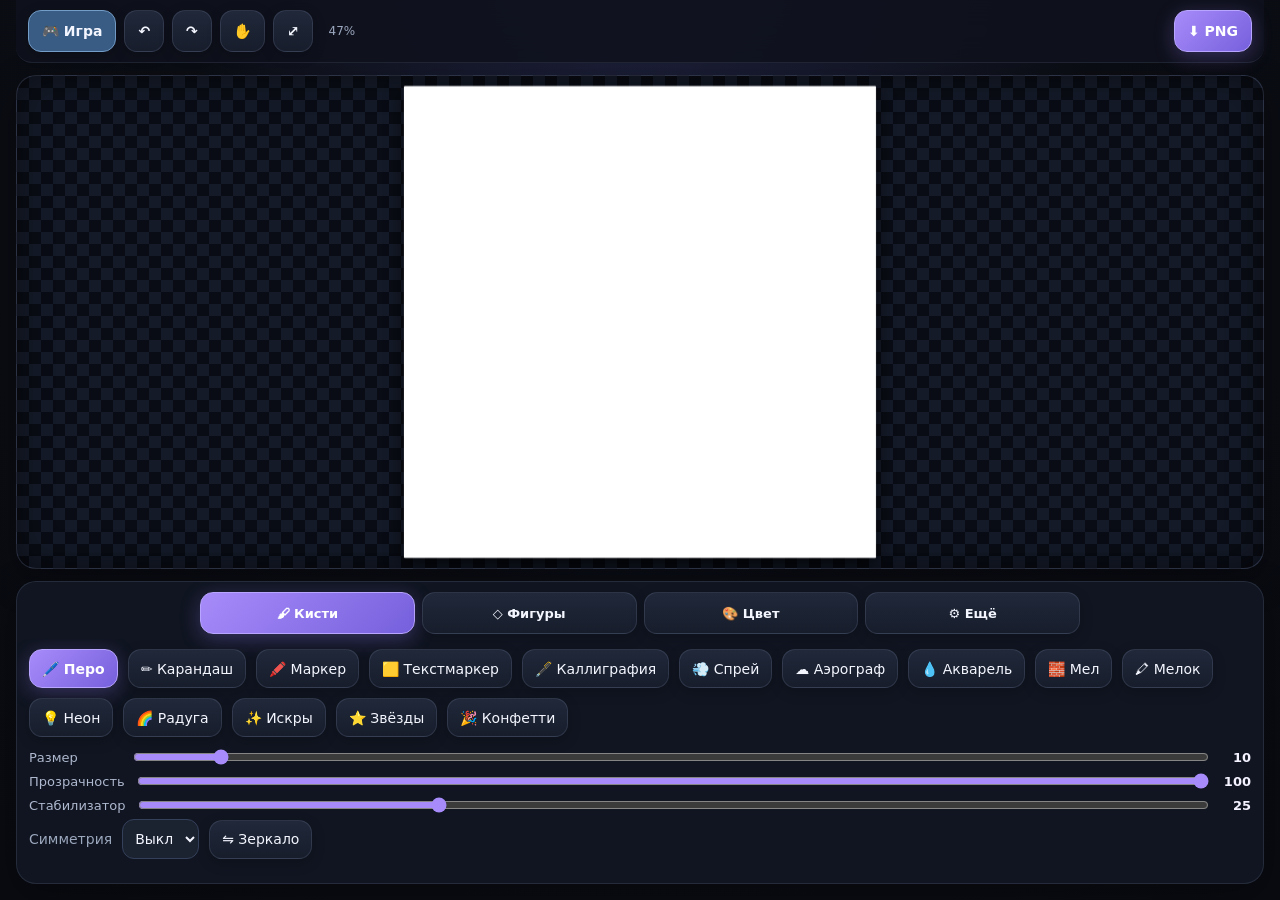
==== commit 1c4f0b63: "Add files via upload" ====
--- a/index.html
+++ b/index.html
@@ -3,7 +3,7 @@
 <meta name="viewport" content="width=device-width,initial-scale=1,maximum-scale=1,user-scalable=no,viewport-fit=cover">
 <meta name="theme-color" content="#121318"><title>Paint Studio</title>
 <script src="https://telegram.org/js/telegram-web-app.js"></script><link rel="stylesheet" href="/multiplayer.css">
-<style>:root{--bg:#121318;--p:#1c1e26;--p2:#272a35;--t:#f3f1ec;--m:#9a9fb0;--a:#ffb454;--l:#353947}*{box-sizing:border-box;-webkit-tap-highlight-color:transparent}html,body{margin:0;height:100%;overflow:hidden;background:var(--bg);color:var(--t);font:14px system-ui,-apple-system,sans-serif;overscroll-behavior:none;user-select:none;-webkit-user-select:none}#app{display:flex;flex-direction:column;height:100%;height:100dvh}.top{display:flex;gap:6px;align-items:center;padding:8px;padding-top:max(8px,env(safe-area-inset-top))}.top .sp{flex:1}.zoom{color:var(--m);font-size:12px;min-width:42px;text-align:center}button{font:inherit;color:var(--t);background:var(--p2);border:1px solid var(--l);border-radius:10px;min-height:38px;min-width:38px;padding:0 10px}button.on{background:var(--a);border-color:var(--a);color:#1a1405;font-weight:700}button:active{transform:scale(.96)}#stage{flex:1;position:relative;overflow:hidden;touch-action:none;background:#0b0c10;min-height:200px}#cv{position:absolute;left:0;top:0;transform-origin:0 0;box-shadow:0 10px 40px #000a;touch-action:none}#dock{background:var(--p);border-top:1px solid var(--l);padding-bottom:env(safe-area-inset-bottom)}.tabs{display:flex;gap:6px;padding:8px 8px 4px}.tabs button{flex:1;padding:0 4px}.panel{display:none;padding:6px 8px 10px;max-height:36vh;overflow-y:auto}.panel.show{display:block}.row{display:flex;gap:6px;flex-wrap:wrap;margin-bottom:8px;align-items:center}label.r{display:flex;align-items:center;gap:8px;width:100%;color:var(--m);font-size:13px;margin-bottom:4px}label.r span{min-width:84px}label.r input[type=range]{flex:1;accent-color:var(--a)}label.r b{color:var(--t);min-width:30px;text-align:right}.sw{width:30px;height:30px;border-radius:50%;padding:0;min-width:0;border:2px solid #fff4}.sw.sel{outline:2px solid var(--a);outline-offset:2px}#cur{width:38px;height:38px;border-radius:10px;border:2px solid #fff6;flex:none}input[type=range].hue{-webkit-appearance:none;height:14px;border-radius:7px;background:linear-gradient(90deg,red,#ff0,lime,cyan,blue,magenta,red)}input[type=range].hue::-webkit-slider-thumb{-webkit-appearance:none;width:22px;height:22px;border-radius:50%;background:#fff;border:2px solid #000}select{background:var(--p2);color:var(--t);border:1px solid var(--l);border-radius:10px;min-height:38px;padding:0 8px;font:inherit}input[type=color]{width:44px;height:38px;border:0;background:none;padding:0}.th{position:relative}.th img{width:64px;height:64px;object-fit:cover;border-radius:8px;border:1px solid var(--l);display:block}.th i{position:absolute;right:-4px;top:-4px;background:#c33;border-radius:50%;width:20px;height:20px;text-align:center;font-style:normal;line-height:20px}#ov{position:fixed;top:0;left:0;right:0;bottom:0;background:#000d;display:none;flex-direction:column;align-items:center;justify-content:center;gap:12px;z-index:9;color:#fff;padding:20px;text-align:center}#ov img{max-width:92%;max-height:70%;background:#fff}</style></head><body>
+<style>:root{--bg:#121318;--p:#1c1e26;--p2:#272a35;--t:#f3f1ec;--m:#9a9fb0;--a:#ffb454;--l:#353947}*{box-sizing:border-box;-webkit-tap-highlight-color:transparent}html,body{margin:0;height:100%;overflow:hidden;background:var(--bg);color:var(--t);font:14px system-ui,-apple-system,sans-serif;overscroll-behavior:none;user-select:none;-webkit-user-select:none}#app{display:flex;flex-direction:column;height:100%;height:100dvh}.top{display:flex;gap:6px;align-items:center;padding:8px;padding-top:max(8px,env(safe-area-inset-top))}.top .sp{flex:1}.zoom{color:var(--m);font-size:12px;min-width:42px;text-align:center}button{font:inherit;color:var(--t);background:var(--p2);border:1px solid var(--l);border-radius:10px;min-height:38px;min-width:38px;padding:0 10px}button.on{background:var(--a);border-color:var(--a);color:#1a1405;font-weight:700}button:active{transform:scale(.96)}#stage{flex:1;position:relative;overflow:hidden;touch-action:none;background:#0b0c10;min-height:200px}#cv{position:absolute;left:0;top:0;transform-origin:0 0;box-shadow:0 10px 40px #000a;touch-action:none}#dock{background:var(--p);border-top:1px solid var(--l);padding-bottom:env(safe-area-inset-bottom)}.tabs{display:flex;gap:6px;padding:8px 8px 4px}.tabs button{flex:1;padding:0 4px}.panel{display:none;padding:6px 8px 10px;max-height:36vh;overflow-y:auto}.panel.show{display:block}.row{display:flex;gap:6px;flex-wrap:wrap;margin-bottom:8px;align-items:center}label.r{display:flex;align-items:center;gap:8px;width:100%;color:var(--m);font-size:13px;margin-bottom:4px}label.r span{min-width:84px}label.r input[type=range]{flex:1;accent-color:var(--a)}label.r b{color:var(--t);min-width:30px;text-align:right}.sw{width:30px;height:30px;border-radius:50%;padding:0;min-width:0;border:2px solid #fff4}.sw.sel{outline:2px solid var(--a);outline-offset:2px}#cur{width:38px;height:38px;border-radius:10px;border:2px solid #fff6;flex:none}input[type=range].hue{-webkit-appearance:none;height:14px;border-radius:7px;background:linear-gradient(90deg,red,#ff0,lime,cyan,blue,magenta,red)}input[type=range].hue::-webkit-slider-thumb{-webkit-appearance:none;width:22px;height:22px;border-radius:50%;background:#fff;border:2px solid #000}select{background:var(--p2);color:var(--t);border:1px solid var(--l);border-radius:10px;min-height:38px;padding:0 8px;font:inherit}input[type=color]{width:44px;height:38px;border:0;background:none;padding:0}.th{position:relative}.th img{width:64px;height:64px;object-fit:cover;border-radius:8px;border:1px solid var(--l);display:block}.th i{position:absolute;right:-4px;top:-4px;background:#c33;border-radius:50%;width:20px;height:20px;text-align:center;font-style:normal;line-height:20px}#ov{position:fixed;top:0;left:0;right:0;bottom:0;background:#000d;display:none;flex-direction:column;align-items:center;justify-content:center;gap:12px;z-index:9;color:#fff;padding:20px;text-align:center}#ov img{max-width:92%;max-height:70%;background:#fff}</style><link rel="stylesheet" href="/studio-upgrade.css"></head><body>
 <script>(function(){try{var t=window.Telegram&&Telegram.WebApp,sp=(t&&t.initDataUnsafe&&t.initDataUnsafe.start_param)||new URLSearchParams(location.search).get('startapp')||'';if(sp.indexOf('nat_')===0)location.replace('/game?startapp='+encodeURIComponent(sp))}catch(e){}})()</script>
 <script>window.onerror=function(m,s,l){var d=document.createElement('div');d.style.cssText='position:fixed;top:0;left:0;right:0;z-index:99;background:#900;color:#fff;padding:8px;font-size:12px';d.textContent='Ошибка: '+m+' (строка '+l+')';document.body.appendChild(d)}</script>
 <div id="app">
@@ -42,5 +42,5 @@
 </div>
 <div id="ov"><img id="oi"><div>Зажми картинку и выбери «Сохранить». Нажми в любом месте, чтобы закрыть.</div></div>
 <script>
-(()=>{const A=window.Telegram&&Telegram.WebApp;if(A)try{A.ready(),A.expand(),A.disableVerticalSwipes&&A.disableVerticalSwipes()}catch{}const r=t=>document.querySelector(t),m=1e3,y=1e3,I=r("#cv"),M=r("#stage"),a=I.getContext("2d",{willReadFrequently:!0});I.width=m,I.height=y;const i={tool:"pen",color:"#1d1d24",size:10,op:1,sm:.25,sym:1,mir:!1,fill:!1,bg:"#ffffff"},mt=[["pen","🖊️","Перо"],["pencil","✏️","Карандаш"],["marker","🖍️","Маркер"],["hl","🟨","Текстмаркер"],["calli","🖋️","Каллиграфия"],["spray","💨","Спрей"],["air","☁️","Аэрограф"],["water","💧","Акварель"],["chalk","🧱","Мел"],["crayon","🖍","Мелок"],["neon","💡","Неон"],["light","🌈","Радуга"],["spark","✨","Искры"],["star","⭐","Звёзды"],["conf","🎉","Конфетти"]],at=[["line","／","Линия"],["rect","▭","Прямоуг."],["ell","◯","Эллипс"],["tri","△","Треугольник"],["star5","☆","Звезда"],["arrow","➜","Стрелка"]],yt=[["eraser","🧽","Ластик"],["bucket","🪣","Заливка"],["pick","💧","Пипетка"]],lt={Классика:["#1d1d24","#ffffff","#e53935","#ff8a00","#ffd600","#43a047","#00acc1","#1e88e5","#3949ab","#8e24aa","#ec407a","#795548","#9e9e9e"],"Неон / свет":["#ff00e6","#00fff0","#39ff14","#fff200","#ff3131","#7d00ff","#00b3ff","#ff7b00","#ffffff","#b6ff00"],Пастель:["#ffd1dc","#ffe5b4","#fdfd96","#c1f0c1","#b5ead7","#aec6cf","#cdb4db","#f4c2c2","#e2f0cb","#ffffff"],Земля:["#3e2723","#5d4037","#8d6e63","#d7ccc8","#6b8e23","#556b2f","#c19a6b","#a0522d","#f5deb3","#2f4f4f"],Закат:["#2b1055","#7597de","#ff5e62","#ff9966","#ffcb74","#ffe29f","#c33764","#1d2671","#f857a6","#ffd1a9"],Океан:["#03045e","#0077b6","#00b4d8","#90e0ef","#caf0f8","#006466","#2ec4b6","#cbf3f0","#023e8a","#e0fbfc"],"Тона кожи":["#ffdfc4","#f0c8a0","#e0ac84","#c68642","#a9714b","#8d5524","#6b4423","#4a2c17","#f5b7a5","#d98880"]};let v=[],R=[],g={x:0,y:0,s:1},E=!1,U=0,G=[];function it(t){return[1,3,5].map(e=>parseInt(t.substr(e,2),16))}function xt(t,e,o){e/=100,o/=100;const n=l=>(l+t/30)%12,s=e*Math.min(o,1-o),c=l=>o-s*Math.max(-1,Math.min(n(l)-3,Math.min(9-n(l),1)));return"#"+[c(0),c(8),c(4)].map(l=>Math.round(l*255).toString(16).padStart(2,"0")).join("")}function Mt(t,e,o){t/=255,e/=255,o/=255;const n=Math.max(t,e,o),s=Math.min(t,e,o),c=(n+s)/2,l=n-s;let p=0,f=0;return l&&(f=l/(1-Math.abs(2*c-1)),p=n==t?(e-o)/l%6:n==e?(o-t)/l+2:(t-e)/l+4,p*=60,p<0&&(p+=360)),[p,f*100,c*100]}function z(t,e){if(i.color=t,r("#cur").style.background=t,r("#nat").value=t,!e){const[o,n,s]=Mt(...it(t));r("#hh").value=o,r("#ss").value=n,r("#ll").value=s}document.querySelectorAll(".sw").forEach(o=>o.classList.toggle("sel",o.dataset.c===t))}function J(t){G=[t,...G.filter(o=>o!==t)].slice(0,12);const e=r("#rec");e.innerHTML="",G.forEach(o=>e.appendChild(st(o)))}function st(t){const e=document.createElement("button");return e.className="sw"+(t===i.color?" sel":""),e.dataset.c=t,e.style.background=t,e.onclick=()=>{z(t),J(t)},e}function ct(){const t=r("#sws");t.innerHTML="",lt[r("#pal").value].forEach(e=>t.appendChild(st(e)))}function W(t,e,o){e.forEach(([n,s,c])=>{const l=document.createElement("button");l.dataset.t=n,l.textContent=s+" "+c,l.onclick=()=>{E=!1,r("#hand").classList.remove("on"),i.tool=n,B()},t.appendChild(l)})}function B(){document.querySelectorAll("[data-t]").forEach(t=>t.classList.toggle("on",t.dataset.t===i.tool&&!E))}W(r("#brs"),mt),W(r("#shp"),at),W(r("#utl"),yt),B(),Object.keys(lt).forEach(t=>{const e=document.createElement("option");e.textContent=t,r("#pal").appendChild(e)}),r("#pal").onchange=ct,ct(),z(i.color);function F(t,e,o){r(t).oninput=n=>{r(e).textContent=n.target.value,o(+n.target.value)}}F("#size","#sizeV",t=>i.size=t),F("#op","#opV",t=>i.op=t/100),F("#sm","#smV",t=>i.sm=t/100),r("#sym").onchange=t=>i.sym=+t.target.value,r("#mir").onclick=t=>{i.mir=!i.mir,t.target.classList.toggle("on",i.mir)},r("#fillT").onclick=t=>{i.fill=!i.fill,t.target.classList.toggle("on",i.fill),t.target.textContent="▣ Залитая фигура: "+(i.fill?"вкл":"выкл")},["#hh","#ss","#ll"].forEach(t=>r(t).oninput=()=>{z(xt(+r("#hh").value,+r("#ss").value,+r("#ll").value),!0)}),r("#nat").oninput=t=>z(t.target.value),r("#nat").onchange=t=>J(t.target.value),document.querySelectorAll(".tabs button").forEach(t=>t.onclick=()=>{const e=r("#p"+t.dataset.p),o=e.classList.contains("show");document.querySelectorAll(".panel").forEach(n=>n.classList.remove("show")),document.querySelectorAll(".tabs button").forEach(n=>n.classList.remove("on")),o||(e.classList.add("show"),t.classList.add("on")),setTimeout(H,30)}),r(".tabs button").click(),r("#hand").onclick=()=>{E=!E,r("#hand").classList.toggle("on",E),B()};function O(){I.style.transform=`translate(${g.x}px,${g.y}px) scale(${g.s})`,r("#zl").textContent=Math.round(g.s*100)+"%"}function H(){const t=M.clientWidth,e=M.clientHeight,o=Math.min(t/m,e/y)*.96;g={s:o,x:(t-m*o)/2,y:(e-y*o)/2},O()}r("#fit").onclick=H,addEventListener("resize",H);function bt(t,e,o){o=Math.max(.15,Math.min(14,o));const n=o/g.s;g.x=t-(t-g.x)*n,g.y=e-(e-g.y)*n,g.s=o,O()}M.addEventListener("wheel",t=>{t.preventDefault();const e=M.getBoundingClientRect();bt(t.clientX-e.left,t.clientY-e.top,g.s*(t.deltaY<0?1.15:.87))},{passive:!1});function D(){v.push(a.getImageData(0,0,m,y)),v.length>20&&v.shift(),R=[]}r("#undo").onclick=()=>{v.length&&(R.push(a.getImageData(0,0,m,y)),a.putImageData(v.pop(),0,0))},r("#redo").onclick=()=>{R.length&&(v.push(a.getImageData(0,0,m,y)),a.putImageData(R.pop(),0,0))};function Y(t){a.globalAlpha=1,a.globalCompositeOperation="source-over",a.fillStyle=t,a.fillRect(0,0,m,y)}Y("#fff"),r("#bgc").oninput=t=>i.bg=t.target.value,r("#bgf").onclick=()=>{D(),Y(i.bg)},r("#clr").onclick=()=>{confirm("Очистить холст?")&&(D(),Y(i.bg))};const u=Math.random;function w(t,e,o){a.beginPath(),a.arc(t,e,Math.max(.5,o),0,7),a.fill()}function vt(t,e,o,n){a.beginPath();for(let s=0;s<10;s++){const c=n+s*Math.PI/5,l=s%2?.45:1;a[s?"lineTo":"moveTo"](t+Math.cos(c)*o*l,e+Math.sin(c)*o*l)}a.closePath(),a.fill()}function kt(t,e,o){const n=o/2,s=i.color,c=i.tool;if(a.globalCompositeOperation="source-over",a.globalAlpha=i.op,a.fillStyle=s,c==="eraser")a.globalAlpha=1,a.fillStyle=i.bg,w(t,e,n);else if(c==="pen")w(t,e,n);else if(c==="pencil"){a.globalAlpha=i.op*.5;for(let l=0,p=n*3+5;l<p;l++){const f=u()*7,h=Math.sqrt(u())*n;a.fillRect(t+Math.cos(f)*h,e+Math.sin(f)*h,1.3,1.3)}}else if(c==="marker")a.globalAlpha=i.op*.55,w(t,e,n);else if(c==="hl")a.globalCompositeOperation="multiply",a.globalAlpha=i.op*.5,a.fillRect(t-n,e-n*.4,o,o*.8);else if(c==="calli")a.save(),a.translate(t,e),a.rotate(-.8),a.beginPath(),a.ellipse(0,0,n,Math.max(.6,n*.22),0,0,7),a.fill(),a.restore();else if(c==="spray"){a.globalAlpha=i.op*.6;for(let l=0,p=n*2+6;l<p;l++){const f=u()*7,h=Math.sqrt(u())*n*1.6;a.fillRect(t+Math.cos(f)*h,e+Math.sin(f)*h,1.4,1.4)}}else if(c==="air"||c==="water"){const l=c==="water",p=n*(l?1.7:1.4),f=l?(u()-.5)*n*.5:0,h=l?(u()-.5)*n*.5:0,d=a.createRadialGradient(t+f,e+h,0,t+f,e+h,p);d.addColorStop(0,s),d.addColorStop(1,s+"00"),a.fillStyle=d,a.globalAlpha=i.op*(l?.07:.16),a.fillRect(t+f-p,e+h-p,p*2,p*2)}else if(c==="chalk"||c==="crayon"){const l=c==="crayon";a.globalAlpha=i.op*(l?.55:.7);for(let p=0,f=n*(l?4:2)+6;p<f;p++){const h=u()*7,d=Math.sqrt(u())*n;a.fillRect(t+Math.cos(h)*d,e+Math.sin(h)*d,l?1.8:1+u()*2,l?1.8:1+u()*2)}}else if(c==="neon")a.shadowColor=s,a.shadowBlur=n*1.6+4,w(t,e,n*.55),a.shadowBlur=0,a.fillStyle="#fff",a.globalAlpha=i.op*.9,w(t,e,n*.22);else if(c==="light")U=(U+2)%360,a.fillStyle=`hsl(${U},95%,58%)`,w(t,e,n);else if(c==="spark")u()<.4&&(a.fillStyle=`hsl(${u()*360},90%,72%)`,w(t+(u()-.5)*o*1.2,e+(u()-.5)*o*1.2,u()*n*.4+1));else if(c==="star")vt(t,e,n*.8,u()*6);else if(c==="conf"){a.fillStyle=`hsl(${u()*360},90%,60%)`;const l=n*.45+1,p=(u()-.5)*o,f=(u()-.5)*o;u()<.5?w(t+p,e+f,l):a.fillRect(t+p,e+f,l*1.6,l*1.6)}a.shadowBlur=0}function wt(t){const e=i.tool,o={star:.9,conf:.7,spark:.5,neon:.2,spray:.15,chalk:.15,crayon:.12,air:.15,water:.25}[e]||.1;return Math.max(1,t*o)}function rt(t,e,o){const n=m/2,s=y/2;for(let c=0;c<i.sym;c++){const l=Math.PI*2*c/i.sym,p=Math.cos(l),f=Math.sin(l);for(let h=0;h<(i.mir?2:1);h++){const d=(h?2*n-t:t)-n,X=e-s;kt(n+d*p-X*f,s+d*f+X*p,o)}}}let P=0;function ft(t,e){const o=Math.hypot(e.x-t.x,e.y-t.y),n=wt(i.size*(t.p+e.p)/2);let s=P;if(o===0&&P===0){rt(t.x,t.y,i.size*t.p),P=n;return}for(;s<=o;){const c=s/o;rt(t.x+(e.x-t.x)*c,t.y+(e.y-t.y)*c,i.size*(t.p+(e.p-t.p)*c)),s+=n}P=s-o}function pt(t,e){a.globalCompositeOperation="source-over",a.globalAlpha=i.op,a.strokeStyle=i.color,a.fillStyle=i.color,a.lineWidth=i.size,a.lineCap=a.lineJoin="round",a.beginPath();const o=i.tool,n=(t.x+e.x)/2,s=(t.y+e.y)/2,c=Math.abs(e.x-t.x)/2,l=Math.abs(e.y-t.y)/2;let p=!0;if(o==="line"||o==="arrow"){if(p=!1,a.moveTo(t.x,t.y),a.lineTo(e.x,e.y),o==="arrow"){const f=Math.atan2(e.y-t.y,e.x-t.x),h=Math.max(i.size*3,22);for(const d of[-.5,.5])a.moveTo(e.x,e.y),a.lineTo(e.x-Math.cos(f+d)*h,e.y-Math.sin(f+d)*h)}}else if(o==="rect")a.rect(t.x,t.y,e.x-t.x,e.y-t.y);else if(o==="ell")a.ellipse(n,s,c,l,0,0,7);else if(o==="tri")a.moveTo(n,t.y),a.lineTo(e.x,e.y),a.lineTo(t.x,e.y),a.closePath();else if(o==="star5"){for(let f=0;f<10;f++){const h=-Math.PI/2+f*Math.PI/5,d=f%2?.45:1;a[f?"lineTo":"moveTo"](n+Math.cos(h)*c*d,s+Math.sin(h)*l*d)}a.closePath()}i.fill&&p?a.fill():a.stroke()}function St(t,e){t|=0,e|=0;const o=a.getImageData(0,0,m,y),n=o.data,s=(e*m+t)*4,c=n[s],l=n[s+1],p=n[s+2],[f,h,d]=it(i.color),X=60;if(Math.abs(c-f)+Math.abs(l-h)+Math.abs(p-d)<4)return;const Lt=b=>Math.abs(n[b]-c)+Math.abs(n[b+1]-l)+Math.abs(n[b+2]-p)<X,gt=new Uint8Array(m*y),j=[t,e];for(;j.length;){const b=j.pop(),L=j.pop(),ot=b*m+L;if(L<0||b<0||L>=m||b>=y||gt[ot])continue;const q=ot*4;Lt(q)&&(gt[ot]=1,n[q]=f,n[q+1]=h,n[q+2]=d,n[q+3]=255,j.push(L+1,b,L-1,b,L,b+1,L,b-1))}a.putImageData(o,0,0)}function It(t,e){const o=a.getImageData(t|0,e|0,1,1).data,n="#"+[o[0],o[1],o[2]].map(s=>s.toString(16).padStart(2,"0")).join("");z(n),J(n),i.tool="pen",B()}const x=new Map;let T=!1,V=!1,$=null,K=null,N=null,S=null,k=null,C=null;const Q=()=>at.some(t=>t[0]===i.tool);function Z(t){const e=I.getBoundingClientRect();return{x:(t.clientX-e.left)/e.width*m,y:(t.clientY-e.top)/e.height*y,p:t.pointerType==="pen"?Math.max(.25,t.pressure*1.6):1}}function ht(){T&&(a.putImageData($,0,0),v.pop(),T=!1)}M.addEventListener("pointerdown",t=>{if(t.preventDefault(),M.setPointerCapture(t.pointerId),x.set(t.pointerId,{x:t.clientX,y:t.clientY}),x.size===2){ht(),V=!0;const[o,n]=[...x.values()],s=M.getBoundingClientRect();k={d:Math.hypot(o.x-n.x,o.y-n.y)||1,cx:(o.x+n.x)/2-s.left,cy:(o.y+n.y)/2-s.top,V:{...g}};return}if(x.size>1||V)return;if(E){C={x:t.clientX,y:t.clientY,V:{...g}};return}const e=Z(t);if(i.tool==="bucket"){D(),St(e.x,e.y);return}if(i.tool==="pick"){It(e.x,e.y);return}D(),$=v[v.length-1],T=!0,K=N=S=e,P=0,Q()||ft(e,e)}),M.addEventListener("pointermove",t=>{if(!x.has(t.pointerId))return;if(x.set(t.pointerId,{x:t.clientX,y:t.clientY}),V&&x.size>=2){const[o,n]=[...x.values()],s=M.getBoundingClientRect(),c=Math.hypot(o.x-n.x,o.y-n.y),l=(o.x+n.x)/2-s.left,p=(o.y+n.y)/2-s.top,f=Math.max(.15,Math.min(14,k.V.s*c/k.d)),h=(k.cx-k.V.x)/k.V.s,d=(k.cy-k.V.y)/k.V.s;g.s=f,g.x=l-h*f,g.y=p-d*f,O();return}if(C&&x.size===1){g.x=C.V.x+t.clientX-C.x,g.y=C.V.y+t.clientY-C.y,O();return}if(!T||x.size!==1)return;t.preventDefault();const e=t.getCoalescedEvents?t.getCoalescedEvents():[t];for(const o of e.length?e:[t]){const n=Z(o);if(Q())a.putImageData($,0,0),pt(K,n),N=n;else{const s=1-i.sm;S={x:S.x+(n.x-S.x)*s,y:S.y+(n.y-S.y)*s,p:n.p},ft(N,S),N=S}}});function ut(t){x.delete(t.pointerId)&&(T&&!V&&(Q()&&(a.putImageData($,0,0),pt(K,Z(t))),T=!1,R=[]),C=null,x.size===0&&(V=!1))}M.addEventListener("pointerup",ut),M.addEventListener("pointercancel",t=>{ht(),ut(t)});function dt(){return I.toDataURL("image/jpeg",.85)}r("#save").onclick=()=>{const t=I.toDataURL("image/png");r("#oi").src=t,r("#ov").style.display="flex";const e=document.createElement("a");e.href=t,e.download="paint-studio-"+Date.now()+".png";try{e.click()}catch{}},r("#ov").onclick=()=>r("#ov").style.display="none";const _="psGal2";function tt(){try{return JSON.parse(localStorage.getItem(_)||"[]")}catch{return[]}}function Ct(t){const e=new Image;e.onload=()=>{D(),Y("#fff"),a.drawImage(e,0,0,m,y)},e.src=t}function et(){const t=r("#gal");t.innerHTML="",tt().forEach((e,o)=>{const n=document.createElement("div");n.className="th",n.innerHTML='<img src="'+e+'"><i>×</i>',n.querySelector("img").onclick=()=>{confirm("Открыть рисунок? Текущий будет заменён (можно отменить ↶)")&&Ct(e)},n.querySelector("i").onclick=()=>{const s=tt();s.splice(o,1),localStorage.setItem(_,JSON.stringify(s)),et()},t.appendChild(n)})}r("#addG").onclick=()=>{try{const t=tt();t.unshift(dt()),localStorage.setItem(_,JSON.stringify(t.slice(0,10))),et()}catch{alert("Память заполнена. Скачай PNG или удали старые рисунки.")}},et();function nt(){try{localStorage.setItem("psAuto",dt())}catch{}}document.addEventListener("visibilitychange",()=>{document.hidden&&nt()}),addEventListener("pagehide",nt),setInterval(nt,2e4);try{const t=localStorage.getItem("psAuto");if(t){const e=new Image;e.onload=()=>a.drawImage(e,0,0,m,y),e.src=t}}catch{}setTimeout(H,50)})();
-</script><script src="/multiplayer.js"></script></body></html>
+(()=>{const A=window.Telegram&&Telegram.WebApp;if(A)try{A.ready(),A.expand(),A.disableVerticalSwipes&&A.disableVerticalSwipes()}catch{}const r=t=>document.querySelector(t),m=1e3,y=1e3,I=r("#cv"),M=r("#stage"),a=I.getContext("2d",{willReadFrequently:!0});I.width=m,I.height=y;const i={tool:"pen",color:"#1d1d24",size:10,op:1,sm:.25,sym:1,mir:!1,fill:!1,bg:"#ffffff"},mt=[["pen","🖊️","Перо"],["pencil","✏️","Карандаш"],["marker","🖍️","Маркер"],["hl","🟨","Текстмаркер"],["calli","🖋️","Каллиграфия"],["spray","💨","Спрей"],["air","☁️","Аэрограф"],["water","💧","Акварель"],["chalk","🧱","Мел"],["crayon","🖍","Мелок"],["neon","💡","Неон"],["light","🌈","Радуга"],["spark","✨","Искры"],["star","⭐","Звёзды"],["conf","🎉","Конфетти"]],at=[["line","／","Линия"],["rect","▭","Прямоуг."],["ell","◯","Эллипс"],["tri","△","Треугольник"],["star5","☆","Звезда"],["arrow","➜","Стрелка"]],yt=[["eraser","🧽","Ластик"],["bucket","🪣","Заливка"],["pick","💧","Пипетка"]],lt={Классика:["#1d1d24","#ffffff","#e53935","#ff8a00","#ffd600","#43a047","#00acc1","#1e88e5","#3949ab","#8e24aa","#ec407a","#795548","#9e9e9e"],"Неон / свет":["#ff00e6","#00fff0","#39ff14","#fff200","#ff3131","#7d00ff","#00b3ff","#ff7b00","#ffffff","#b6ff00"],Пастель:["#ffd1dc","#ffe5b4","#fdfd96","#c1f0c1","#b5ead7","#aec6cf","#cdb4db","#f4c2c2","#e2f0cb","#ffffff"],Земля:["#3e2723","#5d4037","#8d6e63","#d7ccc8","#6b8e23","#556b2f","#c19a6b","#a0522d","#f5deb3","#2f4f4f"],Закат:["#2b1055","#7597de","#ff5e62","#ff9966","#ffcb74","#ffe29f","#c33764","#1d2671","#f857a6","#ffd1a9"],Океан:["#03045e","#0077b6","#00b4d8","#90e0ef","#caf0f8","#006466","#2ec4b6","#cbf3f0","#023e8a","#e0fbfc"],"Тона кожи":["#ffdfc4","#f0c8a0","#e0ac84","#c68642","#a9714b","#8d5524","#6b4423","#4a2c17","#f5b7a5","#d98880"]};let v=[],R=[],g={x:0,y:0,s:1},E=!1,U=0,G=[];function it(t){return[1,3,5].map(e=>parseInt(t.substr(e,2),16))}function xt(t,e,o){e/=100,o/=100;const n=l=>(l+t/30)%12,s=e*Math.min(o,1-o),c=l=>o-s*Math.max(-1,Math.min(n(l)-3,Math.min(9-n(l),1)));return"#"+[c(0),c(8),c(4)].map(l=>Math.round(l*255).toString(16).padStart(2,"0")).join("")}function Mt(t,e,o){t/=255,e/=255,o/=255;const n=Math.max(t,e,o),s=Math.min(t,e,o),c=(n+s)/2,l=n-s;let p=0,f=0;return l&&(f=l/(1-Math.abs(2*c-1)),p=n==t?(e-o)/l%6:n==e?(o-t)/l+2:(t-e)/l+4,p*=60,p<0&&(p+=360)),[p,f*100,c*100]}function z(t,e){if(i.color=t,r("#cur").style.background=t,r("#nat").value=t,!e){const[o,n,s]=Mt(...it(t));r("#hh").value=o,r("#ss").value=n,r("#ll").value=s}document.querySelectorAll(".sw").forEach(o=>o.classList.toggle("sel",o.dataset.c===t))}function J(t){G=[t,...G.filter(o=>o!==t)].slice(0,12);const e=r("#rec");e.innerHTML="",G.forEach(o=>e.appendChild(st(o)))}function st(t){const e=document.createElement("button");return e.className="sw"+(t===i.color?" sel":""),e.dataset.c=t,e.style.background=t,e.onclick=()=>{z(t),J(t)},e}function ct(){const t=r("#sws");t.innerHTML="",lt[r("#pal").value].forEach(e=>t.appendChild(st(e)))}function W(t,e,o){e.forEach(([n,s,c])=>{const l=document.createElement("button");l.dataset.t=n,l.textContent=s+" "+c,l.onclick=()=>{E=!1,r("#hand").classList.remove("on"),i.tool=n,B()},t.appendChild(l)})}function B(){document.querySelectorAll("[data-t]").forEach(t=>t.classList.toggle("on",t.dataset.t===i.tool&&!E))}W(r("#brs"),mt),W(r("#shp"),at),W(r("#utl"),yt),B(),Object.keys(lt).forEach(t=>{const e=document.createElement("option");e.textContent=t,r("#pal").appendChild(e)}),r("#pal").onchange=ct,ct(),z(i.color);function F(t,e,o){r(t).oninput=n=>{r(e).textContent=n.target.value,o(+n.target.value)}}F("#size","#sizeV",t=>i.size=t),F("#op","#opV",t=>i.op=t/100),F("#sm","#smV",t=>i.sm=t/100),r("#sym").onchange=t=>i.sym=+t.target.value,r("#mir").onclick=t=>{i.mir=!i.mir,t.target.classList.toggle("on",i.mir)},r("#fillT").onclick=t=>{i.fill=!i.fill,t.target.classList.toggle("on",i.fill),t.target.textContent="▣ Залитая фигура: "+(i.fill?"вкл":"выкл")},["#hh","#ss","#ll"].forEach(t=>r(t).oninput=()=>{z(xt(+r("#hh").value,+r("#ss").value,+r("#ll").value),!0)}),r("#nat").oninput=t=>z(t.target.value),r("#nat").onchange=t=>J(t.target.value),document.querySelectorAll(".tabs button").forEach(t=>t.onclick=()=>{const e=r("#p"+t.dataset.p),o=e.classList.contains("show");document.querySelectorAll(".panel").forEach(n=>n.classList.remove("show")),document.querySelectorAll(".tabs button").forEach(n=>n.classList.remove("on")),o||(e.classList.add("show"),t.classList.add("on")),setTimeout(H,30)}),r(".tabs button").click(),r("#hand").onclick=()=>{E=!E,r("#hand").classList.toggle("on",E),B()};function O(){I.style.transform=`translate(${g.x}px,${g.y}px) scale(${g.s})`,r("#zl").textContent=Math.round(g.s*100)+"%"}function H(){const t=M.clientWidth,e=M.clientHeight,o=Math.min(t/m,e/y)*.96;g={s:o,x:(t-m*o)/2,y:(e-y*o)/2},O()}r("#fit").onclick=H,addEventListener("resize",H);function bt(t,e,o){o=Math.max(.15,Math.min(14,o));const n=o/g.s;g.x=t-(t-g.x)*n,g.y=e-(e-g.y)*n,g.s=o,O()}M.addEventListener("wheel",t=>{t.preventDefault();const e=M.getBoundingClientRect();bt(t.clientX-e.left,t.clientY-e.top,g.s*(t.deltaY<0?1.15:.87))},{passive:!1});function D(){v.push(a.getImageData(0,0,m,y)),v.length>20&&v.shift(),R=[]}r("#undo").onclick=()=>{v.length&&(R.push(a.getImageData(0,0,m,y)),a.putImageData(v.pop(),0,0))},r("#redo").onclick=()=>{R.length&&(v.push(a.getImageData(0,0,m,y)),a.putImageData(R.pop(),0,0))};function Y(t){a.globalAlpha=1,a.globalCompositeOperation="source-over",a.fillStyle=t,a.fillRect(0,0,m,y)}Y("#fff"),r("#bgc").oninput=t=>i.bg=t.target.value,r("#bgf").onclick=()=>{D(),Y(i.bg)},r("#clr").onclick=()=>{confirm("Очистить холст?")&&(D(),Y(i.bg))};const u=Math.random;function w(t,e,o){a.beginPath(),a.arc(t,e,Math.max(.5,o),0,7),a.fill()}function vt(t,e,o,n){a.beginPath();for(let s=0;s<10;s++){const c=n+s*Math.PI/5,l=s%2?.45:1;a[s?"lineTo":"moveTo"](t+Math.cos(c)*o*l,e+Math.sin(c)*o*l)}a.closePath(),a.fill()}function kt(t,e,o){const n=o/2,s=i.color,c=i.tool;if(a.globalCompositeOperation="source-over",a.globalAlpha=i.op,a.fillStyle=s,c==="eraser")a.globalAlpha=1,a.fillStyle=i.bg,w(t,e,n);else if(c==="pen")w(t,e,n);else if(c==="pencil"){a.globalAlpha=i.op*.5;for(let l=0,p=n*3+5;l<p;l++){const f=u()*7,h=Math.sqrt(u())*n;a.fillRect(t+Math.cos(f)*h,e+Math.sin(f)*h,1.3,1.3)}}else if(c==="marker")a.globalAlpha=i.op*.55,w(t,e,n);else if(c==="hl")a.globalCompositeOperation="multiply",a.globalAlpha=i.op*.5,a.fillRect(t-n,e-n*.4,o,o*.8);else if(c==="calli")a.save(),a.translate(t,e),a.rotate(-.8),a.beginPath(),a.ellipse(0,0,n,Math.max(.6,n*.22),0,0,7),a.fill(),a.restore();else if(c==="spray"){a.globalAlpha=i.op*.6;for(let l=0,p=n*2+6;l<p;l++){const f=u()*7,h=Math.sqrt(u())*n*1.6;a.fillRect(t+Math.cos(f)*h,e+Math.sin(f)*h,1.4,1.4)}}else if(c==="air"||c==="water"){const l=c==="water",p=n*(l?1.7:1.4),f=l?(u()-.5)*n*.5:0,h=l?(u()-.5)*n*.5:0,d=a.createRadialGradient(t+f,e+h,0,t+f,e+h,p);d.addColorStop(0,s),d.addColorStop(1,s+"00"),a.fillStyle=d,a.globalAlpha=i.op*(l?.07:.16),a.fillRect(t+f-p,e+h-p,p*2,p*2)}else if(c==="chalk"||c==="crayon"){const l=c==="crayon";a.globalAlpha=i.op*(l?.55:.7);for(let p=0,f=n*(l?4:2)+6;p<f;p++){const h=u()*7,d=Math.sqrt(u())*n;a.fillRect(t+Math.cos(h)*d,e+Math.sin(h)*d,l?1.8:1+u()*2,l?1.8:1+u()*2)}}else if(c==="neon")a.shadowColor=s,a.shadowBlur=n*1.6+4,w(t,e,n*.55),a.shadowBlur=0,a.fillStyle="#fff",a.globalAlpha=i.op*.9,w(t,e,n*.22);else if(c==="light")U=(U+2)%360,a.fillStyle=`hsl(${U},95%,58%)`,w(t,e,n);else if(c==="spark")u()<.4&&(a.fillStyle=`hsl(${u()*360},90%,72%)`,w(t+(u()-.5)*o*1.2,e+(u()-.5)*o*1.2,u()*n*.4+1));else if(c==="star")vt(t,e,n*.8,u()*6);else if(c==="conf"){a.fillStyle=`hsl(${u()*360},90%,60%)`;const l=n*.45+1,p=(u()-.5)*o,f=(u()-.5)*o;u()<.5?w(t+p,e+f,l):a.fillRect(t+p,e+f,l*1.6,l*1.6)}a.shadowBlur=0}function wt(t){const e=i.tool,o={star:.9,conf:.7,spark:.5,neon:.2,spray:.15,chalk:.15,crayon:.12,air:.15,water:.25}[e]||.1;return Math.max(1,t*o)}function rt(t,e,o){const n=m/2,s=y/2;for(let c=0;c<i.sym;c++){const l=Math.PI*2*c/i.sym,p=Math.cos(l),f=Math.sin(l);for(let h=0;h<(i.mir?2:1);h++){const d=(h?2*n-t:t)-n,X=e-s;kt(n+d*p-X*f,s+d*f+X*p,o)}}}let P=0;function ft(t,e){const o=Math.hypot(e.x-t.x,e.y-t.y),n=wt(i.size*(t.p+e.p)/2);let s=P;if(o===0&&P===0){rt(t.x,t.y,i.size*t.p),P=n;return}for(;s<=o;){const c=s/o;rt(t.x+(e.x-t.x)*c,t.y+(e.y-t.y)*c,i.size*(t.p+(e.p-t.p)*c)),s+=n}P=s-o}function pt(t,e){a.globalCompositeOperation="source-over",a.globalAlpha=i.op,a.strokeStyle=i.color,a.fillStyle=i.color,a.lineWidth=i.size,a.lineCap=a.lineJoin="round",a.beginPath();const o=i.tool,n=(t.x+e.x)/2,s=(t.y+e.y)/2,c=Math.abs(e.x-t.x)/2,l=Math.abs(e.y-t.y)/2;let p=!0;if(o==="line"||o==="arrow"){if(p=!1,a.moveTo(t.x,t.y),a.lineTo(e.x,e.y),o==="arrow"){const f=Math.atan2(e.y-t.y,e.x-t.x),h=Math.max(i.size*3,22);for(const d of[-.5,.5])a.moveTo(e.x,e.y),a.lineTo(e.x-Math.cos(f+d)*h,e.y-Math.sin(f+d)*h)}}else if(o==="rect")a.rect(t.x,t.y,e.x-t.x,e.y-t.y);else if(o==="ell")a.ellipse(n,s,c,l,0,0,7);else if(o==="tri")a.moveTo(n,t.y),a.lineTo(e.x,e.y),a.lineTo(t.x,e.y),a.closePath();else if(o==="star5"){for(let f=0;f<10;f++){const h=-Math.PI/2+f*Math.PI/5,d=f%2?.45:1;a[f?"lineTo":"moveTo"](n+Math.cos(h)*c*d,s+Math.sin(h)*l*d)}a.closePath()}i.fill&&p?a.fill():a.stroke()}function St(t,e){t|=0,e|=0;const o=a.getImageData(0,0,m,y),n=o.data,s=(e*m+t)*4,c=n[s],l=n[s+1],p=n[s+2],[f,h,d]=it(i.color),X=60;if(Math.abs(c-f)+Math.abs(l-h)+Math.abs(p-d)<4)return;const Lt=b=>Math.abs(n[b]-c)+Math.abs(n[b+1]-l)+Math.abs(n[b+2]-p)<X,gt=new Uint8Array(m*y),j=[t,e];for(;j.length;){const b=j.pop(),L=j.pop(),ot=b*m+L;if(L<0||b<0||L>=m||b>=y||gt[ot])continue;const q=ot*4;Lt(q)&&(gt[ot]=1,n[q]=f,n[q+1]=h,n[q+2]=d,n[q+3]=255,j.push(L+1,b,L-1,b,L,b+1,L,b-1))}a.putImageData(o,0,0)}function It(t,e){const o=a.getImageData(t|0,e|0,1,1).data,n="#"+[o[0],o[1],o[2]].map(s=>s.toString(16).padStart(2,"0")).join("");z(n),J(n),i.tool="pen",B()}const x=new Map;let T=!1,V=!1,$=null,K=null,N=null,S=null,k=null,C=null;const Q=()=>at.some(t=>t[0]===i.tool);function Z(t){const e=I.getBoundingClientRect();return{x:(t.clientX-e.left)/e.width*m,y:(t.clientY-e.top)/e.height*y,p:t.pointerType==="pen"?Math.max(.25,t.pressure*1.6):1}}function ht(){T&&(a.putImageData($,0,0),v.pop(),T=!1)}M.addEventListener("pointerdown",t=>{if(t.preventDefault(),M.setPointerCapture(t.pointerId),x.set(t.pointerId,{x:t.clientX,y:t.clientY}),x.size===2){ht(),V=!0;const[o,n]=[...x.values()],s=M.getBoundingClientRect();k={d:Math.hypot(o.x-n.x,o.y-n.y)||1,cx:(o.x+n.x)/2-s.left,cy:(o.y+n.y)/2-s.top,V:{...g}};return}if(x.size>1||V)return;if(E){C={x:t.clientX,y:t.clientY,V:{...g}};return}const e=Z(t);if(i.tool==="bucket"){D(),St(e.x,e.y);return}if(i.tool==="pick"){It(e.x,e.y);return}D(),$=v[v.length-1],T=!0,K=N=S=e,P=0,Q()||ft(e,e)}),M.addEventListener("pointermove",t=>{if(!x.has(t.pointerId))return;if(x.set(t.pointerId,{x:t.clientX,y:t.clientY}),V&&x.size>=2){const[o,n]=[...x.values()],s=M.getBoundingClientRect(),c=Math.hypot(o.x-n.x,o.y-n.y),l=(o.x+n.x)/2-s.left,p=(o.y+n.y)/2-s.top,f=Math.max(.15,Math.min(14,k.V.s*c/k.d)),h=(k.cx-k.V.x)/k.V.s,d=(k.cy-k.V.y)/k.V.s;g.s=f,g.x=l-h*f,g.y=p-d*f,O();return}if(C&&x.size===1){g.x=C.V.x+t.clientX-C.x,g.y=C.V.y+t.clientY-C.y,O();return}if(!T||x.size!==1)return;t.preventDefault();const e=t.getCoalescedEvents?t.getCoalescedEvents():[t];for(const o of e.length?e:[t]){const n=Z(o);if(Q())a.putImageData($,0,0),pt(K,n),N=n;else{const s=1-i.sm;S={x:S.x+(n.x-S.x)*s,y:S.y+(n.y-S.y)*s,p:n.p},ft(N,S),N=S}}});function ut(t){x.delete(t.pointerId)&&(T&&!V&&(Q()&&(a.putImageData($,0,0),pt(K,Z(t))),T=!1,R=[]),C=null,x.size===0&&(V=!1))}M.addEventListener("pointerup",ut),M.addEventListener("pointercancel",t=>{ht(),ut(t)});function dt(){return I.toDataURL("image/jpeg",.85)}r("#save").onclick=()=>{const t=I.toDataURL("image/png");r("#oi").src=t,r("#ov").style.display="flex";const e=document.createElement("a");e.href=t,e.download="paint-studio-"+Date.now()+".png";try{e.click()}catch{}},r("#ov").onclick=()=>r("#ov").style.display="none";const _="psGal2";function tt(){try{return JSON.parse(localStorage.getItem(_)||"[]")}catch{return[]}}function Ct(t){const e=new Image;e.onload=()=>{D(),Y("#fff"),a.drawImage(e,0,0,m,y)},e.src=t}function et(){const t=r("#gal");t.innerHTML="",tt().forEach((e,o)=>{const n=document.createElement("div");n.className="th",n.innerHTML='<img src="'+e+'"><i>×</i>',n.querySelector("img").onclick=()=>{confirm("Открыть рисунок? Текущий будет заменён (можно отменить ↶)")&&Ct(e)},n.querySelector("i").onclick=()=>{const s=tt();s.splice(o,1),localStorage.setItem(_,JSON.stringify(s)),et()},t.appendChild(n)})}r("#addG").onclick=()=>{try{const t=tt();t.unshift(dt()),localStorage.setItem(_,JSON.stringify(t.slice(0,10))),et()}catch{alert("Память заполнена. Скачай PNG или удали старые рисунки.")}},et();function nt(){try{localStorage.setItem("psAuto",dt())}catch{}}document.addEventListener("visibilitychange",()=>{document.hidden&&nt()}),addEventListener("pagehide",nt),setInterval(nt,2e4);setTimeout(H,50)})();
+</script><script src="/multiplayer.js"></script><script src="/studio-upgrade.js"></script></body></html>
--- a/studio-upgrade.css
+++ b/studio-upgrade.css
@@ -0,0 +1,32 @@
+/* Paint Studio 2.0 — adaptive dark interface. Simulator styles are intentionally untouched. */
+:root{--bg:#0b0d14;--p:#131722;--p2:#1b2230;--t:#f4f6ff;--m:#9ba7bd;--a:#9b7cff;--l:#293247;--glow:rgba(155,124,255,.28);color-scheme:dark}
+html,body{background:radial-gradient(ellipse at 50% -20%,#202442 0%,#0b0d14 52%,#090b11 100%);color:var(--t)}
+#app{max-width:1600px;margin:auto;position:relative}
+.top{gap:8px;padding:10px 12px;background:rgba(15,18,29,.88);border-bottom:1px solid rgba(153,169,207,.12);backdrop-filter:blur(18px);z-index:3}
+.top button,.tabs button,.panel button,.multi-box button{border:1px solid rgba(161,174,209,.16);background:linear-gradient(180deg,#20283a,#171d2b);border-radius:13px;box-shadow:0 4px 14px #0003;transition:background .18s,border-color .18s,transform .18s}
+.top button{min-height:42px;padding:0 13px;font-weight:650}
+.top button:hover,.panel button:hover,.tabs button:hover{border-color:rgba(155,124,255,.6);background:#293149}
+button.on,.top button.on{background:linear-gradient(135deg,#a78bfa,#7660dc);border-color:#b8a5ff;color:#fff;box-shadow:0 5px 20px var(--glow)}
+#stage{margin:10px 12px 8px;border:1px solid rgba(166,180,220,.16);border-radius:20px;background-color:#090c14;background-image:linear-gradient(45deg,#141a28 25%,transparent 25%),linear-gradient(-45deg,#141a28 25%,transparent 25%),linear-gradient(45deg,transparent 75%,#141a28 75%),linear-gradient(-45deg,transparent 75%,#141a28 75%);background-size:24px 24px;background-position:0 0,0 12px,12px -12px,-12px 0;box-shadow:inset 0 0 35px #0007,0 12px 36px #0004}
+#cv{border-radius:3px;box-shadow:0 12px 38px #000b;z-index:2}
+#dock{margin:0 12px 10px;border:1px solid rgba(161,174,209,.14);border-radius:20px;background:rgba(18,23,35,.94);box-shadow:0 12px 38px #0005;backdrop-filter:blur(18px);overflow:hidden}
+.tabs{gap:7px;padding:10px 10px 5px}.tabs button{flex:1;min-height:42px;font-weight:650;font-size:13px}.panel{padding:10px 12px 14px;max-height:min(34vh,290px);scrollbar-color:#49516b transparent}.row{gap:8px;margin-bottom:10px}
+.panel button{min-height:39px;padding:0 12px}.panel select{background:#1b2230;border:1px solid #34405a;border-radius:12px;color:var(--t);min-height:40px}
+label.r{gap:10px;color:#aeb8ce}label.r span{min-width:92px}label.r input[type=range]{accent-color:#a78bfa}label.r b{color:#f4f2ff}
+#cur{border-radius:12px;box-shadow:0 0 0 3px #fff1,0 5px 18px #0005}
+.sw{width:32px;height:32px;border:2px solid #ffffff40;box-shadow:0 2px 8px #0005}.sw.sel{outline-color:#b7a5ff}
+.th img{width:76px;height:76px;border-radius:12px}.th i{right:-5px;top:-5px}
+#multiBox{border:1px solid #41405f;border-radius:20px;box-shadow:0 20px 60px #000b;background:#111625;color:var(--t)}
+#ov{backdrop-filter:blur(14px)}#ov img{border-radius:14px;box-shadow:0 18px 60px #000b}
+/* Layers and tools */
+.ps-layer-image{position:absolute;left:0;top:0;width:1000px;height:1000px;object-fit:fill;transform-origin:0 0;pointer-events:none}
+.ps-tools-row{display:flex;gap:8px;flex-wrap:wrap;padding:2px 0 8px}
+.ps-tools-row button{min-height:38px}
+.ps-modal{position:fixed;inset:0;z-index:30;background:#050711c9;backdrop-filter:blur(12px);display:none;align-items:center;justify-content:center;padding:16px}
+.ps-modal.open{display:flex}.ps-sheet{width:min(560px,100%);max-height:min(82dvh,720px);overflow:auto;background:linear-gradient(160deg,#1b2234,#101522);border:1px solid #414b69;border-radius:22px;padding:18px;box-shadow:0 24px 80px #000b}
+.ps-sheet-head{display:flex;align-items:center;gap:10px;margin-bottom:14px}.ps-sheet-head strong{font-size:18px;flex:1}.ps-sheet button{min-height:40px;border:1px solid #39445f;background:#222b40;color:#f5f4ff;border-radius:12px;padding:0 12px}
+.ps-layer-list{display:grid;gap:8px}.ps-layer-item{display:flex;align-items:center;gap:8px;padding:9px;background:#171f30;border:1px solid #303b54;border-radius:13px}.ps-layer-item.active{border-color:#a78bfa;background:#25233c}.ps-layer-item button{min-height:34px;padding:0 9px}.ps-layer-name{flex:1;text-align:left;background:transparent!important;border:0!important;padding:0!important}.ps-muted{color:#a5afc5;font-size:12px;line-height:1.5}.ps-chip{display:inline-flex;align-items:center;gap:6px;border:1px solid #39445f;border-radius:999px;padding:7px 10px;margin:3px;background:#20283a;color:#e9e8ff;font-size:12px}
+.ps-achievement{display:flex;align-items:center;gap:12px;padding:12px;border-radius:14px;background:#171f30;border:1px solid #303b54;margin:8px 0}.ps-achievement .medal{font-size:24px}.ps-achievement small{display:block;color:#a5afc5;margin-top:3px}
+@media(min-width:900px){#app{height:100dvh;padding:0 16px 12px}.top{border-radius:0 0 16px 16px}.tabs{max-width:900px;margin:auto}.panel{max-height:250px}.row{gap:10px}#stage{margin:12px 0;min-height:260px}#dock{margin:0 0 4px}}
+@media(max-width:600px){.top{gap:5px;padding:8px 8px 9px}.top button{min-width:36px;min-height:38px;padding:0 8px;border-radius:11px;font-size:12px}.zoom{font-size:11px;min-width:34px}.tabs{padding:8px 7px 4px;gap:5px}.tabs button{min-height:39px;font-size:11px;padding:0 2px;border-radius:11px}.panel{padding:9px 9px 12px;max-height:34vh}#stage{margin:8px 8px 7px;border-radius:15px}#dock{margin:0 8px 8px;border-radius:16px}label.r span{min-width:82px}.ps-sheet{padding:14px}}
+@media(max-width:380px){.top{gap:4px}.top button{padding:0 6px;font-size:11px}.zoom{min-width:30px}.tabs button{font-size:10px}}
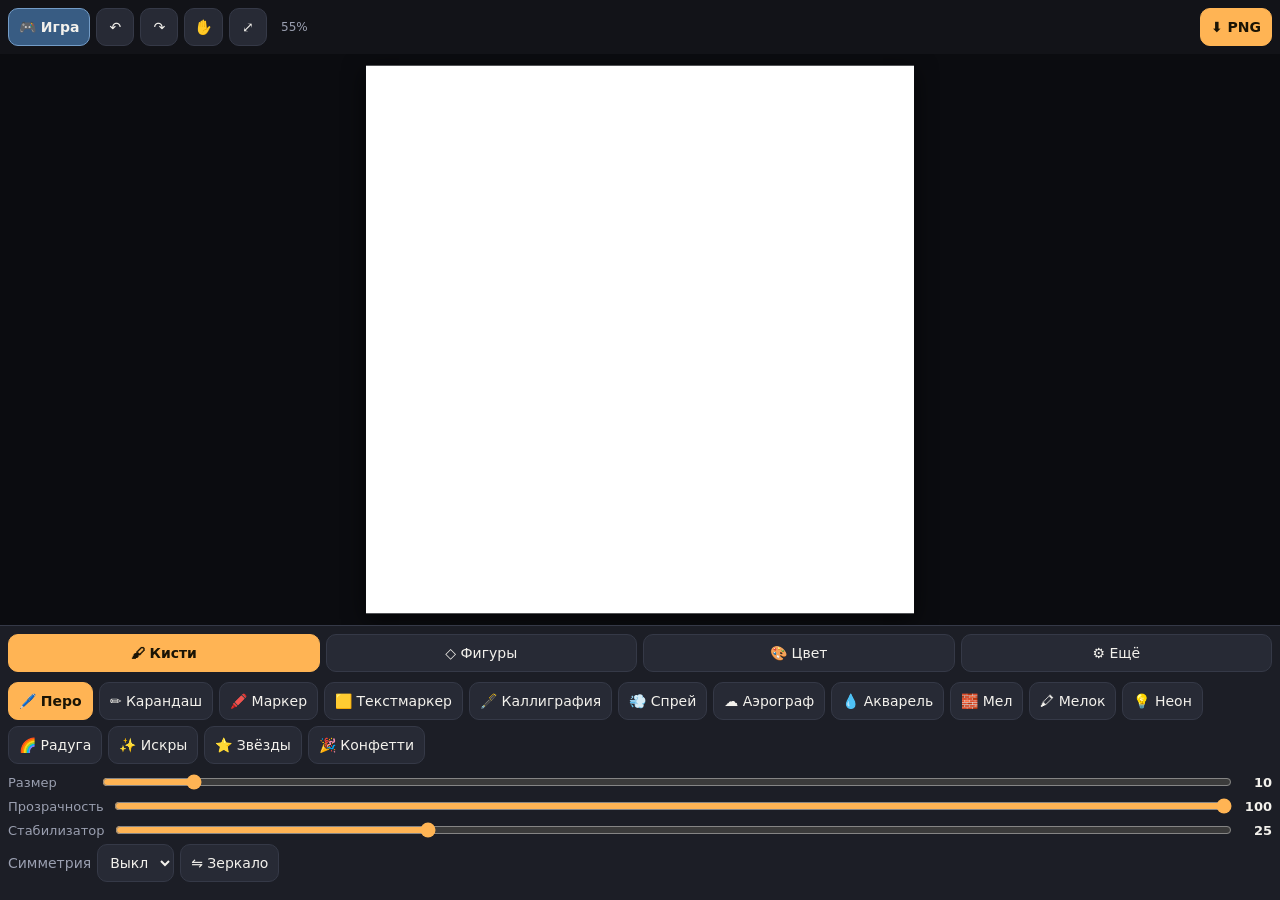
==== commit de3bda84: "Add files via upload" ====
--- a/index.html
+++ b/index.html
@@ -3,7 +3,7 @@
 <meta name="viewport" content="width=device-width,initial-scale=1,maximum-scale=1,user-scalable=no,viewport-fit=cover">
 <meta name="theme-color" content="#121318"><title>Paint Studio</title>
 <script src="https://telegram.org/js/telegram-web-app.js"></script><link rel="stylesheet" href="/multiplayer.css">
-<style>:root{--bg:#121318;--p:#1c1e26;--p2:#272a35;--t:#f3f1ec;--m:#9a9fb0;--a:#ffb454;--l:#353947}*{box-sizing:border-box;-webkit-tap-highlight-color:transparent}html,body{margin:0;height:100%;overflow:hidden;background:var(--bg);color:var(--t);font:14px system-ui,-apple-system,sans-serif;overscroll-behavior:none;user-select:none;-webkit-user-select:none}#app{display:flex;flex-direction:column;height:100%;height:100dvh}.top{display:flex;gap:6px;align-items:center;padding:8px;padding-top:max(8px,env(safe-area-inset-top))}.top .sp{flex:1}.zoom{color:var(--m);font-size:12px;min-width:42px;text-align:center}button{font:inherit;color:var(--t);background:var(--p2);border:1px solid var(--l);border-radius:10px;min-height:38px;min-width:38px;padding:0 10px}button.on{background:var(--a);border-color:var(--a);color:#1a1405;font-weight:700}button:active{transform:scale(.96)}#stage{flex:1;position:relative;overflow:hidden;touch-action:none;background:#0b0c10;min-height:200px}#cv{position:absolute;left:0;top:0;transform-origin:0 0;box-shadow:0 10px 40px #000a;touch-action:none}#dock{background:var(--p);border-top:1px solid var(--l);padding-bottom:env(safe-area-inset-bottom)}.tabs{display:flex;gap:6px;padding:8px 8px 4px}.tabs button{flex:1;padding:0 4px}.panel{display:none;padding:6px 8px 10px;max-height:36vh;overflow-y:auto}.panel.show{display:block}.row{display:flex;gap:6px;flex-wrap:wrap;margin-bottom:8px;align-items:center}label.r{display:flex;align-items:center;gap:8px;width:100%;color:var(--m);font-size:13px;margin-bottom:4px}label.r span{min-width:84px}label.r input[type=range]{flex:1;accent-color:var(--a)}label.r b{color:var(--t);min-width:30px;text-align:right}.sw{width:30px;height:30px;border-radius:50%;padding:0;min-width:0;border:2px solid #fff4}.sw.sel{outline:2px solid var(--a);outline-offset:2px}#cur{width:38px;height:38px;border-radius:10px;border:2px solid #fff6;flex:none}input[type=range].hue{-webkit-appearance:none;height:14px;border-radius:7px;background:linear-gradient(90deg,red,#ff0,lime,cyan,blue,magenta,red)}input[type=range].hue::-webkit-slider-thumb{-webkit-appearance:none;width:22px;height:22px;border-radius:50%;background:#fff;border:2px solid #000}select{background:var(--p2);color:var(--t);border:1px solid var(--l);border-radius:10px;min-height:38px;padding:0 8px;font:inherit}input[type=color]{width:44px;height:38px;border:0;background:none;padding:0}.th{position:relative}.th img{width:64px;height:64px;object-fit:cover;border-radius:8px;border:1px solid var(--l);display:block}.th i{position:absolute;right:-4px;top:-4px;background:#c33;border-radius:50%;width:20px;height:20px;text-align:center;font-style:normal;line-height:20px}#ov{position:fixed;top:0;left:0;right:0;bottom:0;background:#000d;display:none;flex-direction:column;align-items:center;justify-content:center;gap:12px;z-index:9;color:#fff;padding:20px;text-align:center}#ov img{max-width:92%;max-height:70%;background:#fff}</style><link rel="stylesheet" href="/studio-upgrade.css"></head><body>
+<style>:root{--bg:#121318;--p:#1c1e26;--p2:#272a35;--t:#f3f1ec;--m:#9a9fb0;--a:#ffb454;--l:#353947}*{box-sizing:border-box;-webkit-tap-highlight-color:transparent}html,body{margin:0;height:100%;overflow:hidden;background:var(--bg);color:var(--t);font:14px system-ui,-apple-system,sans-serif;overscroll-behavior:none;user-select:none;-webkit-user-select:none}#app{display:flex;flex-direction:column;height:100%;height:100dvh}.top{display:flex;gap:6px;align-items:center;padding:8px;padding-top:max(8px,env(safe-area-inset-top))}.top .sp{flex:1}.zoom{color:var(--m);font-size:12px;min-width:42px;text-align:center}button{font:inherit;color:var(--t);background:var(--p2);border:1px solid var(--l);border-radius:10px;min-height:38px;min-width:38px;padding:0 10px}button.on{background:var(--a);border-color:var(--a);color:#1a1405;font-weight:700}button:active{transform:scale(.96)}#stage{flex:1;position:relative;overflow:hidden;touch-action:none;background:#0b0c10;min-height:200px}#cv{position:absolute;left:0;top:0;transform-origin:0 0;box-shadow:0 10px 40px #000a;touch-action:none}#dock{background:var(--p);border-top:1px solid var(--l);padding-bottom:env(safe-area-inset-bottom)}.tabs{display:flex;gap:6px;padding:8px 8px 4px}.tabs button{flex:1;padding:0 4px}.panel{display:none;padding:6px 8px 10px;max-height:36vh;overflow-y:auto}.panel.show{display:block}.row{display:flex;gap:6px;flex-wrap:wrap;margin-bottom:8px;align-items:center}label.r{display:flex;align-items:center;gap:8px;width:100%;color:var(--m);font-size:13px;margin-bottom:4px}label.r span{min-width:84px}label.r input[type=range]{flex:1;accent-color:var(--a)}label.r b{color:var(--t);min-width:30px;text-align:right}.sw{width:30px;height:30px;border-radius:50%;padding:0;min-width:0;border:2px solid #fff4}.sw.sel{outline:2px solid var(--a);outline-offset:2px}#cur{width:38px;height:38px;border-radius:10px;border:2px solid #fff6;flex:none}input[type=range].hue{-webkit-appearance:none;height:14px;border-radius:7px;background:linear-gradient(90deg,red,#ff0,lime,cyan,blue,magenta,red)}input[type=range].hue::-webkit-slider-thumb{-webkit-appearance:none;width:22px;height:22px;border-radius:50%;background:#fff;border:2px solid #000}select{background:var(--p2);color:var(--t);border:1px solid var(--l);border-radius:10px;min-height:38px;padding:0 8px;font:inherit}input[type=color]{width:44px;height:38px;border:0;background:none;padding:0}.th{position:relative}.th img{width:64px;height:64px;object-fit:cover;border-radius:8px;border:1px solid var(--l);display:block}.th i{position:absolute;right:-4px;top:-4px;background:#c33;border-radius:50%;width:20px;height:20px;text-align:center;font-style:normal;line-height:20px}#ov{position:fixed;top:0;left:0;right:0;bottom:0;background:#000d;display:none;flex-direction:column;align-items:center;justify-content:center;gap:12px;z-index:9;color:#fff;padding:20px;text-align:center}#ov img{max-width:92%;max-height:70%;background:#fff}</style></head><body>
 <script>(function(){try{var t=window.Telegram&&Telegram.WebApp,sp=(t&&t.initDataUnsafe&&t.initDataUnsafe.start_param)||new URLSearchParams(location.search).get('startapp')||'';if(sp.indexOf('nat_')===0)location.replace('/game?startapp='+encodeURIComponent(sp))}catch(e){}})()</script>
 <script>window.onerror=function(m,s,l){var d=document.createElement('div');d.style.cssText='position:fixed;top:0;left:0;right:0;z-index:99;background:#900;color:#fff;padding:8px;font-size:12px';d.textContent='Ошибка: '+m+' (строка '+l+')';document.body.appendChild(d)}</script>
 <div id="app">
@@ -42,5 +42,5 @@
 </div>
 <div id="ov"><img id="oi"><div>Зажми картинку и выбери «Сохранить». Нажми в любом месте, чтобы закрыть.</div></div>
 <script>
-(()=>{const A=window.Telegram&&Telegram.WebApp;if(A)try{A.ready(),A.expand(),A.disableVerticalSwipes&&A.disableVerticalSwipes()}catch{}const r=t=>document.querySelector(t),m=1e3,y=1e3,I=r("#cv"),M=r("#stage"),a=I.getContext("2d",{willReadFrequently:!0});I.width=m,I.height=y;const i={tool:"pen",color:"#1d1d24",size:10,op:1,sm:.25,sym:1,mir:!1,fill:!1,bg:"#ffffff"},mt=[["pen","🖊️","Перо"],["pencil","✏️","Карандаш"],["marker","🖍️","Маркер"],["hl","🟨","Текстмаркер"],["calli","🖋️","Каллиграфия"],["spray","💨","Спрей"],["air","☁️","Аэрограф"],["water","💧","Акварель"],["chalk","🧱","Мел"],["crayon","🖍","Мелок"],["neon","💡","Неон"],["light","🌈","Радуга"],["spark","✨","Искры"],["star","⭐","Звёзды"],["conf","🎉","Конфетти"]],at=[["line","／","Линия"],["rect","▭","Прямоуг."],["ell","◯","Эллипс"],["tri","△","Треугольник"],["star5","☆","Звезда"],["arrow","➜","Стрелка"]],yt=[["eraser","🧽","Ластик"],["bucket","🪣","Заливка"],["pick","💧","Пипетка"]],lt={Классика:["#1d1d24","#ffffff","#e53935","#ff8a00","#ffd600","#43a047","#00acc1","#1e88e5","#3949ab","#8e24aa","#ec407a","#795548","#9e9e9e"],"Неон / свет":["#ff00e6","#00fff0","#39ff14","#fff200","#ff3131","#7d00ff","#00b3ff","#ff7b00","#ffffff","#b6ff00"],Пастель:["#ffd1dc","#ffe5b4","#fdfd96","#c1f0c1","#b5ead7","#aec6cf","#cdb4db","#f4c2c2","#e2f0cb","#ffffff"],Земля:["#3e2723","#5d4037","#8d6e63","#d7ccc8","#6b8e23","#556b2f","#c19a6b","#a0522d","#f5deb3","#2f4f4f"],Закат:["#2b1055","#7597de","#ff5e62","#ff9966","#ffcb74","#ffe29f","#c33764","#1d2671","#f857a6","#ffd1a9"],Океан:["#03045e","#0077b6","#00b4d8","#90e0ef","#caf0f8","#006466","#2ec4b6","#cbf3f0","#023e8a","#e0fbfc"],"Тона кожи":["#ffdfc4","#f0c8a0","#e0ac84","#c68642","#a9714b","#8d5524","#6b4423","#4a2c17","#f5b7a5","#d98880"]};let v=[],R=[],g={x:0,y:0,s:1},E=!1,U=0,G=[];function it(t){return[1,3,5].map(e=>parseInt(t.substr(e,2),16))}function xt(t,e,o){e/=100,o/=100;const n=l=>(l+t/30)%12,s=e*Math.min(o,1-o),c=l=>o-s*Math.max(-1,Math.min(n(l)-3,Math.min(9-n(l),1)));return"#"+[c(0),c(8),c(4)].map(l=>Math.round(l*255).toString(16).padStart(2,"0")).join("")}function Mt(t,e,o){t/=255,e/=255,o/=255;const n=Math.max(t,e,o),s=Math.min(t,e,o),c=(n+s)/2,l=n-s;let p=0,f=0;return l&&(f=l/(1-Math.abs(2*c-1)),p=n==t?(e-o)/l%6:n==e?(o-t)/l+2:(t-e)/l+4,p*=60,p<0&&(p+=360)),[p,f*100,c*100]}function z(t,e){if(i.color=t,r("#cur").style.background=t,r("#nat").value=t,!e){const[o,n,s]=Mt(...it(t));r("#hh").value=o,r("#ss").value=n,r("#ll").value=s}document.querySelectorAll(".sw").forEach(o=>o.classList.toggle("sel",o.dataset.c===t))}function J(t){G=[t,...G.filter(o=>o!==t)].slice(0,12);const e=r("#rec");e.innerHTML="",G.forEach(o=>e.appendChild(st(o)))}function st(t){const e=document.createElement("button");return e.className="sw"+(t===i.color?" sel":""),e.dataset.c=t,e.style.background=t,e.onclick=()=>{z(t),J(t)},e}function ct(){const t=r("#sws");t.innerHTML="",lt[r("#pal").value].forEach(e=>t.appendChild(st(e)))}function W(t,e,o){e.forEach(([n,s,c])=>{const l=document.createElement("button");l.dataset.t=n,l.textContent=s+" "+c,l.onclick=()=>{E=!1,r("#hand").classList.remove("on"),i.tool=n,B()},t.appendChild(l)})}function B(){document.querySelectorAll("[data-t]").forEach(t=>t.classList.toggle("on",t.dataset.t===i.tool&&!E))}W(r("#brs"),mt),W(r("#shp"),at),W(r("#utl"),yt),B(),Object.keys(lt).forEach(t=>{const e=document.createElement("option");e.textContent=t,r("#pal").appendChild(e)}),r("#pal").onchange=ct,ct(),z(i.color);function F(t,e,o){r(t).oninput=n=>{r(e).textContent=n.target.value,o(+n.target.value)}}F("#size","#sizeV",t=>i.size=t),F("#op","#opV",t=>i.op=t/100),F("#sm","#smV",t=>i.sm=t/100),r("#sym").onchange=t=>i.sym=+t.target.value,r("#mir").onclick=t=>{i.mir=!i.mir,t.target.classList.toggle("on",i.mir)},r("#fillT").onclick=t=>{i.fill=!i.fill,t.target.classList.toggle("on",i.fill),t.target.textContent="▣ Залитая фигура: "+(i.fill?"вкл":"выкл")},["#hh","#ss","#ll"].forEach(t=>r(t).oninput=()=>{z(xt(+r("#hh").value,+r("#ss").value,+r("#ll").value),!0)}),r("#nat").oninput=t=>z(t.target.value),r("#nat").onchange=t=>J(t.target.value),document.querySelectorAll(".tabs button").forEach(t=>t.onclick=()=>{const e=r("#p"+t.dataset.p),o=e.classList.contains("show");document.querySelectorAll(".panel").forEach(n=>n.classList.remove("show")),document.querySelectorAll(".tabs button").forEach(n=>n.classList.remove("on")),o||(e.classList.add("show"),t.classList.add("on")),setTimeout(H,30)}),r(".tabs button").click(),r("#hand").onclick=()=>{E=!E,r("#hand").classList.toggle("on",E),B()};function O(){I.style.transform=`translate(${g.x}px,${g.y}px) scale(${g.s})`,r("#zl").textContent=Math.round(g.s*100)+"%"}function H(){const t=M.clientWidth,e=M.clientHeight,o=Math.min(t/m,e/y)*.96;g={s:o,x:(t-m*o)/2,y:(e-y*o)/2},O()}r("#fit").onclick=H,addEventListener("resize",H);function bt(t,e,o){o=Math.max(.15,Math.min(14,o));const n=o/g.s;g.x=t-(t-g.x)*n,g.y=e-(e-g.y)*n,g.s=o,O()}M.addEventListener("wheel",t=>{t.preventDefault();const e=M.getBoundingClientRect();bt(t.clientX-e.left,t.clientY-e.top,g.s*(t.deltaY<0?1.15:.87))},{passive:!1});function D(){v.push(a.getImageData(0,0,m,y)),v.length>20&&v.shift(),R=[]}r("#undo").onclick=()=>{v.length&&(R.push(a.getImageData(0,0,m,y)),a.putImageData(v.pop(),0,0))},r("#redo").onclick=()=>{R.length&&(v.push(a.getImageData(0,0,m,y)),a.putImageData(R.pop(),0,0))};function Y(t){a.globalAlpha=1,a.globalCompositeOperation="source-over",a.fillStyle=t,a.fillRect(0,0,m,y)}Y("#fff"),r("#bgc").oninput=t=>i.bg=t.target.value,r("#bgf").onclick=()=>{D(),Y(i.bg)},r("#clr").onclick=()=>{confirm("Очистить холст?")&&(D(),Y(i.bg))};const u=Math.random;function w(t,e,o){a.beginPath(),a.arc(t,e,Math.max(.5,o),0,7),a.fill()}function vt(t,e,o,n){a.beginPath();for(let s=0;s<10;s++){const c=n+s*Math.PI/5,l=s%2?.45:1;a[s?"lineTo":"moveTo"](t+Math.cos(c)*o*l,e+Math.sin(c)*o*l)}a.closePath(),a.fill()}function kt(t,e,o){const n=o/2,s=i.color,c=i.tool;if(a.globalCompositeOperation="source-over",a.globalAlpha=i.op,a.fillStyle=s,c==="eraser")a.globalAlpha=1,a.fillStyle=i.bg,w(t,e,n);else if(c==="pen")w(t,e,n);else if(c==="pencil"){a.globalAlpha=i.op*.5;for(let l=0,p=n*3+5;l<p;l++){const f=u()*7,h=Math.sqrt(u())*n;a.fillRect(t+Math.cos(f)*h,e+Math.sin(f)*h,1.3,1.3)}}else if(c==="marker")a.globalAlpha=i.op*.55,w(t,e,n);else if(c==="hl")a.globalCompositeOperation="multiply",a.globalAlpha=i.op*.5,a.fillRect(t-n,e-n*.4,o,o*.8);else if(c==="calli")a.save(),a.translate(t,e),a.rotate(-.8),a.beginPath(),a.ellipse(0,0,n,Math.max(.6,n*.22),0,0,7),a.fill(),a.restore();else if(c==="spray"){a.globalAlpha=i.op*.6;for(let l=0,p=n*2+6;l<p;l++){const f=u()*7,h=Math.sqrt(u())*n*1.6;a.fillRect(t+Math.cos(f)*h,e+Math.sin(f)*h,1.4,1.4)}}else if(c==="air"||c==="water"){const l=c==="water",p=n*(l?1.7:1.4),f=l?(u()-.5)*n*.5:0,h=l?(u()-.5)*n*.5:0,d=a.createRadialGradient(t+f,e+h,0,t+f,e+h,p);d.addColorStop(0,s),d.addColorStop(1,s+"00"),a.fillStyle=d,a.globalAlpha=i.op*(l?.07:.16),a.fillRect(t+f-p,e+h-p,p*2,p*2)}else if(c==="chalk"||c==="crayon"){const l=c==="crayon";a.globalAlpha=i.op*(l?.55:.7);for(let p=0,f=n*(l?4:2)+6;p<f;p++){const h=u()*7,d=Math.sqrt(u())*n;a.fillRect(t+Math.cos(h)*d,e+Math.sin(h)*d,l?1.8:1+u()*2,l?1.8:1+u()*2)}}else if(c==="neon")a.shadowColor=s,a.shadowBlur=n*1.6+4,w(t,e,n*.55),a.shadowBlur=0,a.fillStyle="#fff",a.globalAlpha=i.op*.9,w(t,e,n*.22);else if(c==="light")U=(U+2)%360,a.fillStyle=`hsl(${U},95%,58%)`,w(t,e,n);else if(c==="spark")u()<.4&&(a.fillStyle=`hsl(${u()*360},90%,72%)`,w(t+(u()-.5)*o*1.2,e+(u()-.5)*o*1.2,u()*n*.4+1));else if(c==="star")vt(t,e,n*.8,u()*6);else if(c==="conf"){a.fillStyle=`hsl(${u()*360},90%,60%)`;const l=n*.45+1,p=(u()-.5)*o,f=(u()-.5)*o;u()<.5?w(t+p,e+f,l):a.fillRect(t+p,e+f,l*1.6,l*1.6)}a.shadowBlur=0}function wt(t){const e=i.tool,o={star:.9,conf:.7,spark:.5,neon:.2,spray:.15,chalk:.15,crayon:.12,air:.15,water:.25}[e]||.1;return Math.max(1,t*o)}function rt(t,e,o){const n=m/2,s=y/2;for(let c=0;c<i.sym;c++){const l=Math.PI*2*c/i.sym,p=Math.cos(l),f=Math.sin(l);for(let h=0;h<(i.mir?2:1);h++){const d=(h?2*n-t:t)-n,X=e-s;kt(n+d*p-X*f,s+d*f+X*p,o)}}}let P=0;function ft(t,e){const o=Math.hypot(e.x-t.x,e.y-t.y),n=wt(i.size*(t.p+e.p)/2);let s=P;if(o===0&&P===0){rt(t.x,t.y,i.size*t.p),P=n;return}for(;s<=o;){const c=s/o;rt(t.x+(e.x-t.x)*c,t.y+(e.y-t.y)*c,i.size*(t.p+(e.p-t.p)*c)),s+=n}P=s-o}function pt(t,e){a.globalCompositeOperation="source-over",a.globalAlpha=i.op,a.strokeStyle=i.color,a.fillStyle=i.color,a.lineWidth=i.size,a.lineCap=a.lineJoin="round",a.beginPath();const o=i.tool,n=(t.x+e.x)/2,s=(t.y+e.y)/2,c=Math.abs(e.x-t.x)/2,l=Math.abs(e.y-t.y)/2;let p=!0;if(o==="line"||o==="arrow"){if(p=!1,a.moveTo(t.x,t.y),a.lineTo(e.x,e.y),o==="arrow"){const f=Math.atan2(e.y-t.y,e.x-t.x),h=Math.max(i.size*3,22);for(const d of[-.5,.5])a.moveTo(e.x,e.y),a.lineTo(e.x-Math.cos(f+d)*h,e.y-Math.sin(f+d)*h)}}else if(o==="rect")a.rect(t.x,t.y,e.x-t.x,e.y-t.y);else if(o==="ell")a.ellipse(n,s,c,l,0,0,7);else if(o==="tri")a.moveTo(n,t.y),a.lineTo(e.x,e.y),a.lineTo(t.x,e.y),a.closePath();else if(o==="star5"){for(let f=0;f<10;f++){const h=-Math.PI/2+f*Math.PI/5,d=f%2?.45:1;a[f?"lineTo":"moveTo"](n+Math.cos(h)*c*d,s+Math.sin(h)*l*d)}a.closePath()}i.fill&&p?a.fill():a.stroke()}function St(t,e){t|=0,e|=0;const o=a.getImageData(0,0,m,y),n=o.data,s=(e*m+t)*4,c=n[s],l=n[s+1],p=n[s+2],[f,h,d]=it(i.color),X=60;if(Math.abs(c-f)+Math.abs(l-h)+Math.abs(p-d)<4)return;const Lt=b=>Math.abs(n[b]-c)+Math.abs(n[b+1]-l)+Math.abs(n[b+2]-p)<X,gt=new Uint8Array(m*y),j=[t,e];for(;j.length;){const b=j.pop(),L=j.pop(),ot=b*m+L;if(L<0||b<0||L>=m||b>=y||gt[ot])continue;const q=ot*4;Lt(q)&&(gt[ot]=1,n[q]=f,n[q+1]=h,n[q+2]=d,n[q+3]=255,j.push(L+1,b,L-1,b,L,b+1,L,b-1))}a.putImageData(o,0,0)}function It(t,e){const o=a.getImageData(t|0,e|0,1,1).data,n="#"+[o[0],o[1],o[2]].map(s=>s.toString(16).padStart(2,"0")).join("");z(n),J(n),i.tool="pen",B()}const x=new Map;let T=!1,V=!1,$=null,K=null,N=null,S=null,k=null,C=null;const Q=()=>at.some(t=>t[0]===i.tool);function Z(t){const e=I.getBoundingClientRect();return{x:(t.clientX-e.left)/e.width*m,y:(t.clientY-e.top)/e.height*y,p:t.pointerType==="pen"?Math.max(.25,t.pressure*1.6):1}}function ht(){T&&(a.putImageData($,0,0),v.pop(),T=!1)}M.addEventListener("pointerdown",t=>{if(t.preventDefault(),M.setPointerCapture(t.pointerId),x.set(t.pointerId,{x:t.clientX,y:t.clientY}),x.size===2){ht(),V=!0;const[o,n]=[...x.values()],s=M.getBoundingClientRect();k={d:Math.hypot(o.x-n.x,o.y-n.y)||1,cx:(o.x+n.x)/2-s.left,cy:(o.y+n.y)/2-s.top,V:{...g}};return}if(x.size>1||V)return;if(E){C={x:t.clientX,y:t.clientY,V:{...g}};return}const e=Z(t);if(i.tool==="bucket"){D(),St(e.x,e.y);return}if(i.tool==="pick"){It(e.x,e.y);return}D(),$=v[v.length-1],T=!0,K=N=S=e,P=0,Q()||ft(e,e)}),M.addEventListener("pointermove",t=>{if(!x.has(t.pointerId))return;if(x.set(t.pointerId,{x:t.clientX,y:t.clientY}),V&&x.size>=2){const[o,n]=[...x.values()],s=M.getBoundingClientRect(),c=Math.hypot(o.x-n.x,o.y-n.y),l=(o.x+n.x)/2-s.left,p=(o.y+n.y)/2-s.top,f=Math.max(.15,Math.min(14,k.V.s*c/k.d)),h=(k.cx-k.V.x)/k.V.s,d=(k.cy-k.V.y)/k.V.s;g.s=f,g.x=l-h*f,g.y=p-d*f,O();return}if(C&&x.size===1){g.x=C.V.x+t.clientX-C.x,g.y=C.V.y+t.clientY-C.y,O();return}if(!T||x.size!==1)return;t.preventDefault();const e=t.getCoalescedEvents?t.getCoalescedEvents():[t];for(const o of e.length?e:[t]){const n=Z(o);if(Q())a.putImageData($,0,0),pt(K,n),N=n;else{const s=1-i.sm;S={x:S.x+(n.x-S.x)*s,y:S.y+(n.y-S.y)*s,p:n.p},ft(N,S),N=S}}});function ut(t){x.delete(t.pointerId)&&(T&&!V&&(Q()&&(a.putImageData($,0,0),pt(K,Z(t))),T=!1,R=[]),C=null,x.size===0&&(V=!1))}M.addEventListener("pointerup",ut),M.addEventListener("pointercancel",t=>{ht(),ut(t)});function dt(){return I.toDataURL("image/jpeg",.85)}r("#save").onclick=()=>{const t=I.toDataURL("image/png");r("#oi").src=t,r("#ov").style.display="flex";const e=document.createElement("a");e.href=t,e.download="paint-studio-"+Date.now()+".png";try{e.click()}catch{}},r("#ov").onclick=()=>r("#ov").style.display="none";const _="psGal2";function tt(){try{return JSON.parse(localStorage.getItem(_)||"[]")}catch{return[]}}function Ct(t){const e=new Image;e.onload=()=>{D(),Y("#fff"),a.drawImage(e,0,0,m,y)},e.src=t}function et(){const t=r("#gal");t.innerHTML="",tt().forEach((e,o)=>{const n=document.createElement("div");n.className="th",n.innerHTML='<img src="'+e+'"><i>×</i>',n.querySelector("img").onclick=()=>{confirm("Открыть рисунок? Текущий будет заменён (можно отменить ↶)")&&Ct(e)},n.querySelector("i").onclick=()=>{const s=tt();s.splice(o,1),localStorage.setItem(_,JSON.stringify(s)),et()},t.appendChild(n)})}r("#addG").onclick=()=>{try{const t=tt();t.unshift(dt()),localStorage.setItem(_,JSON.stringify(t.slice(0,10))),et()}catch{alert("Память заполнена. Скачай PNG или удали старые рисунки.")}},et();function nt(){try{localStorage.setItem("psAuto",dt())}catch{}}document.addEventListener("visibilitychange",()=>{document.hidden&&nt()}),addEventListener("pagehide",nt),setInterval(nt,2e4);setTimeout(H,50)})();
-</script><script src="/multiplayer.js"></script><script src="/studio-upgrade.js"></script></body></html>
+(()=>{const A=window.Telegram&&Telegram.WebApp;if(A)try{A.ready(),A.expand(),A.disableVerticalSwipes&&A.disableVerticalSwipes()}catch{}const r=t=>document.querySelector(t),m=1e3,y=1e3,I=r("#cv"),M=r("#stage"),a=I.getContext("2d",{willReadFrequently:!0});I.width=m,I.height=y;const i={tool:"pen",color:"#1d1d24",size:10,op:1,sm:.25,sym:1,mir:!1,fill:!1,bg:"#ffffff"},mt=[["pen","🖊️","Перо"],["pencil","✏️","Карандаш"],["marker","🖍️","Маркер"],["hl","🟨","Текстмаркер"],["calli","🖋️","Каллиграфия"],["spray","💨","Спрей"],["air","☁️","Аэрограф"],["water","💧","Акварель"],["chalk","🧱","Мел"],["crayon","🖍","Мелок"],["neon","💡","Неон"],["light","🌈","Радуга"],["spark","✨","Искры"],["star","⭐","Звёзды"],["conf","🎉","Конфетти"]],at=[["line","／","Линия"],["rect","▭","Прямоуг."],["ell","◯","Эллипс"],["tri","△","Треугольник"],["star5","☆","Звезда"],["arrow","➜","Стрелка"]],yt=[["eraser","🧽","Ластик"],["bucket","🪣","Заливка"],["pick","💧","Пипетка"]],lt={Классика:["#1d1d24","#ffffff","#e53935","#ff8a00","#ffd600","#43a047","#00acc1","#1e88e5","#3949ab","#8e24aa","#ec407a","#795548","#9e9e9e"],"Неон / свет":["#ff00e6","#00fff0","#39ff14","#fff200","#ff3131","#7d00ff","#00b3ff","#ff7b00","#ffffff","#b6ff00"],Пастель:["#ffd1dc","#ffe5b4","#fdfd96","#c1f0c1","#b5ead7","#aec6cf","#cdb4db","#f4c2c2","#e2f0cb","#ffffff"],Земля:["#3e2723","#5d4037","#8d6e63","#d7ccc8","#6b8e23","#556b2f","#c19a6b","#a0522d","#f5deb3","#2f4f4f"],Закат:["#2b1055","#7597de","#ff5e62","#ff9966","#ffcb74","#ffe29f","#c33764","#1d2671","#f857a6","#ffd1a9"],Океан:["#03045e","#0077b6","#00b4d8","#90e0ef","#caf0f8","#006466","#2ec4b6","#cbf3f0","#023e8a","#e0fbfc"],"Тона кожи":["#ffdfc4","#f0c8a0","#e0ac84","#c68642","#a9714b","#8d5524","#6b4423","#4a2c17","#f5b7a5","#d98880"]};let v=[],R=[],g={x:0,y:0,s:1},E=!1,U=0,G=[];function it(t){return[1,3,5].map(e=>parseInt(t.substr(e,2),16))}function xt(t,e,o){e/=100,o/=100;const n=l=>(l+t/30)%12,s=e*Math.min(o,1-o),c=l=>o-s*Math.max(-1,Math.min(n(l)-3,Math.min(9-n(l),1)));return"#"+[c(0),c(8),c(4)].map(l=>Math.round(l*255).toString(16).padStart(2,"0")).join("")}function Mt(t,e,o){t/=255,e/=255,o/=255;const n=Math.max(t,e,o),s=Math.min(t,e,o),c=(n+s)/2,l=n-s;let p=0,f=0;return l&&(f=l/(1-Math.abs(2*c-1)),p=n==t?(e-o)/l%6:n==e?(o-t)/l+2:(t-e)/l+4,p*=60,p<0&&(p+=360)),[p,f*100,c*100]}function z(t,e){if(i.color=t,r("#cur").style.background=t,r("#nat").value=t,!e){const[o,n,s]=Mt(...it(t));r("#hh").value=o,r("#ss").value=n,r("#ll").value=s}document.querySelectorAll(".sw").forEach(o=>o.classList.toggle("sel",o.dataset.c===t))}function J(t){G=[t,...G.filter(o=>o!==t)].slice(0,12);const e=r("#rec");e.innerHTML="",G.forEach(o=>e.appendChild(st(o)))}function st(t){const e=document.createElement("button");return e.className="sw"+(t===i.color?" sel":""),e.dataset.c=t,e.style.background=t,e.onclick=()=>{z(t),J(t)},e}function ct(){const t=r("#sws");t.innerHTML="",lt[r("#pal").value].forEach(e=>t.appendChild(st(e)))}function W(t,e,o){e.forEach(([n,s,c])=>{const l=document.createElement("button");l.dataset.t=n,l.textContent=s+" "+c,l.onclick=()=>{E=!1,r("#hand").classList.remove("on"),i.tool=n,B()},t.appendChild(l)})}function B(){document.querySelectorAll("[data-t]").forEach(t=>t.classList.toggle("on",t.dataset.t===i.tool&&!E))}W(r("#brs"),mt),W(r("#shp"),at),W(r("#utl"),yt),B(),Object.keys(lt).forEach(t=>{const e=document.createElement("option");e.textContent=t,r("#pal").appendChild(e)}),r("#pal").onchange=ct,ct(),z(i.color);function F(t,e,o){r(t).oninput=n=>{r(e).textContent=n.target.value,o(+n.target.value)}}F("#size","#sizeV",t=>i.size=t),F("#op","#opV",t=>i.op=t/100),F("#sm","#smV",t=>i.sm=t/100),r("#sym").onchange=t=>i.sym=+t.target.value,r("#mir").onclick=t=>{i.mir=!i.mir,t.target.classList.toggle("on",i.mir)},r("#fillT").onclick=t=>{i.fill=!i.fill,t.target.classList.toggle("on",i.fill),t.target.textContent="▣ Залитая фигура: "+(i.fill?"вкл":"выкл")},["#hh","#ss","#ll"].forEach(t=>r(t).oninput=()=>{z(xt(+r("#hh").value,+r("#ss").value,+r("#ll").value),!0)}),r("#nat").oninput=t=>z(t.target.value),r("#nat").onchange=t=>J(t.target.value),document.querySelectorAll(".tabs button").forEach(t=>t.onclick=()=>{const e=r("#p"+t.dataset.p),o=e.classList.contains("show");document.querySelectorAll(".panel").forEach(n=>n.classList.remove("show")),document.querySelectorAll(".tabs button").forEach(n=>n.classList.remove("on")),o||(e.classList.add("show"),t.classList.add("on")),setTimeout(H,30)}),r(".tabs button").click(),r("#hand").onclick=()=>{E=!E,r("#hand").classList.toggle("on",E),B()};function O(){I.style.transform=`translate(${g.x}px,${g.y}px) scale(${g.s})`,r("#zl").textContent=Math.round(g.s*100)+"%"}function H(){const t=M.clientWidth,e=M.clientHeight,o=Math.min(t/m,e/y)*.96;g={s:o,x:(t-m*o)/2,y:(e-y*o)/2},O()}r("#fit").onclick=H,addEventListener("resize",H);function bt(t,e,o){o=Math.max(.15,Math.min(14,o));const n=o/g.s;g.x=t-(t-g.x)*n,g.y=e-(e-g.y)*n,g.s=o,O()}M.addEventListener("wheel",t=>{t.preventDefault();const e=M.getBoundingClientRect();bt(t.clientX-e.left,t.clientY-e.top,g.s*(t.deltaY<0?1.15:.87))},{passive:!1});function D(){v.push(a.getImageData(0,0,m,y)),v.length>20&&v.shift(),R=[]}r("#undo").onclick=()=>{v.length&&(R.push(a.getImageData(0,0,m,y)),a.putImageData(v.pop(),0,0))},r("#redo").onclick=()=>{R.length&&(v.push(a.getImageData(0,0,m,y)),a.putImageData(R.pop(),0,0))};function Y(t){a.globalAlpha=1,a.globalCompositeOperation="source-over",a.fillStyle=t,a.fillRect(0,0,m,y)}Y("#fff"),r("#bgc").oninput=t=>i.bg=t.target.value,r("#bgf").onclick=()=>{D(),Y(i.bg)},r("#clr").onclick=()=>{confirm("Очистить холст?")&&(D(),Y(i.bg))};const u=Math.random;function w(t,e,o){a.beginPath(),a.arc(t,e,Math.max(.5,o),0,7),a.fill()}function vt(t,e,o,n){a.beginPath();for(let s=0;s<10;s++){const c=n+s*Math.PI/5,l=s%2?.45:1;a[s?"lineTo":"moveTo"](t+Math.cos(c)*o*l,e+Math.sin(c)*o*l)}a.closePath(),a.fill()}function kt(t,e,o){const n=o/2,s=i.color,c=i.tool;if(a.globalCompositeOperation="source-over",a.globalAlpha=i.op,a.fillStyle=s,c==="eraser")a.globalAlpha=1,a.fillStyle=i.bg,w(t,e,n);else if(c==="pen")w(t,e,n);else if(c==="pencil"){a.globalAlpha=i.op*.5;for(let l=0,p=n*3+5;l<p;l++){const f=u()*7,h=Math.sqrt(u())*n;a.fillRect(t+Math.cos(f)*h,e+Math.sin(f)*h,1.3,1.3)}}else if(c==="marker")a.globalAlpha=i.op*.55,w(t,e,n);else if(c==="hl")a.globalCompositeOperation="multiply",a.globalAlpha=i.op*.5,a.fillRect(t-n,e-n*.4,o,o*.8);else if(c==="calli")a.save(),a.translate(t,e),a.rotate(-.8),a.beginPath(),a.ellipse(0,0,n,Math.max(.6,n*.22),0,0,7),a.fill(),a.restore();else if(c==="spray"){a.globalAlpha=i.op*.6;for(let l=0,p=n*2+6;l<p;l++){const f=u()*7,h=Math.sqrt(u())*n*1.6;a.fillRect(t+Math.cos(f)*h,e+Math.sin(f)*h,1.4,1.4)}}else if(c==="air"||c==="water"){const l=c==="water",p=n*(l?1.7:1.4),f=l?(u()-.5)*n*.5:0,h=l?(u()-.5)*n*.5:0,d=a.createRadialGradient(t+f,e+h,0,t+f,e+h,p);d.addColorStop(0,s),d.addColorStop(1,s+"00"),a.fillStyle=d,a.globalAlpha=i.op*(l?.07:.16),a.fillRect(t+f-p,e+h-p,p*2,p*2)}else if(c==="chalk"||c==="crayon"){const l=c==="crayon";a.globalAlpha=i.op*(l?.55:.7);for(let p=0,f=n*(l?4:2)+6;p<f;p++){const h=u()*7,d=Math.sqrt(u())*n;a.fillRect(t+Math.cos(h)*d,e+Math.sin(h)*d,l?1.8:1+u()*2,l?1.8:1+u()*2)}}else if(c==="neon")a.shadowColor=s,a.shadowBlur=n*1.6+4,w(t,e,n*.55),a.shadowBlur=0,a.fillStyle="#fff",a.globalAlpha=i.op*.9,w(t,e,n*.22);else if(c==="light")U=(U+2)%360,a.fillStyle=`hsl(${U},95%,58%)`,w(t,e,n);else if(c==="spark")u()<.4&&(a.fillStyle=`hsl(${u()*360},90%,72%)`,w(t+(u()-.5)*o*1.2,e+(u()-.5)*o*1.2,u()*n*.4+1));else if(c==="star")vt(t,e,n*.8,u()*6);else if(c==="conf"){a.fillStyle=`hsl(${u()*360},90%,60%)`;const l=n*.45+1,p=(u()-.5)*o,f=(u()-.5)*o;u()<.5?w(t+p,e+f,l):a.fillRect(t+p,e+f,l*1.6,l*1.6)}a.shadowBlur=0}function wt(t){const e=i.tool,o={star:.9,conf:.7,spark:.5,neon:.2,spray:.15,chalk:.15,crayon:.12,air:.15,water:.25}[e]||.1;return Math.max(1,t*o)}function rt(t,e,o){const n=m/2,s=y/2;for(let c=0;c<i.sym;c++){const l=Math.PI*2*c/i.sym,p=Math.cos(l),f=Math.sin(l);for(let h=0;h<(i.mir?2:1);h++){const d=(h?2*n-t:t)-n,X=e-s;kt(n+d*p-X*f,s+d*f+X*p,o)}}}let P=0;function ft(t,e){const o=Math.hypot(e.x-t.x,e.y-t.y),n=wt(i.size*(t.p+e.p)/2);let s=P;if(o===0&&P===0){rt(t.x,t.y,i.size*t.p),P=n;return}for(;s<=o;){const c=s/o;rt(t.x+(e.x-t.x)*c,t.y+(e.y-t.y)*c,i.size*(t.p+(e.p-t.p)*c)),s+=n}P=s-o}function pt(t,e){a.globalCompositeOperation="source-over",a.globalAlpha=i.op,a.strokeStyle=i.color,a.fillStyle=i.color,a.lineWidth=i.size,a.lineCap=a.lineJoin="round",a.beginPath();const o=i.tool,n=(t.x+e.x)/2,s=(t.y+e.y)/2,c=Math.abs(e.x-t.x)/2,l=Math.abs(e.y-t.y)/2;let p=!0;if(o==="line"||o==="arrow"){if(p=!1,a.moveTo(t.x,t.y),a.lineTo(e.x,e.y),o==="arrow"){const f=Math.atan2(e.y-t.y,e.x-t.x),h=Math.max(i.size*3,22);for(const d of[-.5,.5])a.moveTo(e.x,e.y),a.lineTo(e.x-Math.cos(f+d)*h,e.y-Math.sin(f+d)*h)}}else if(o==="rect")a.rect(t.x,t.y,e.x-t.x,e.y-t.y);else if(o==="ell")a.ellipse(n,s,c,l,0,0,7);else if(o==="tri")a.moveTo(n,t.y),a.lineTo(e.x,e.y),a.lineTo(t.x,e.y),a.closePath();else if(o==="star5"){for(let f=0;f<10;f++){const h=-Math.PI/2+f*Math.PI/5,d=f%2?.45:1;a[f?"lineTo":"moveTo"](n+Math.cos(h)*c*d,s+Math.sin(h)*l*d)}a.closePath()}i.fill&&p?a.fill():a.stroke()}function St(t,e){t|=0,e|=0;const o=a.getImageData(0,0,m,y),n=o.data,s=(e*m+t)*4,c=n[s],l=n[s+1],p=n[s+2],[f,h,d]=it(i.color),X=60;if(Math.abs(c-f)+Math.abs(l-h)+Math.abs(p-d)<4)return;const Lt=b=>Math.abs(n[b]-c)+Math.abs(n[b+1]-l)+Math.abs(n[b+2]-p)<X,gt=new Uint8Array(m*y),j=[t,e];for(;j.length;){const b=j.pop(),L=j.pop(),ot=b*m+L;if(L<0||b<0||L>=m||b>=y||gt[ot])continue;const q=ot*4;Lt(q)&&(gt[ot]=1,n[q]=f,n[q+1]=h,n[q+2]=d,n[q+3]=255,j.push(L+1,b,L-1,b,L,b+1,L,b-1))}a.putImageData(o,0,0)}function It(t,e){const o=a.getImageData(t|0,e|0,1,1).data,n="#"+[o[0],o[1],o[2]].map(s=>s.toString(16).padStart(2,"0")).join("");z(n),J(n),i.tool="pen",B()}const x=new Map;let T=!1,V=!1,$=null,K=null,N=null,S=null,k=null,C=null;const Q=()=>at.some(t=>t[0]===i.tool);function Z(t){const e=I.getBoundingClientRect();return{x:(t.clientX-e.left)/e.width*m,y:(t.clientY-e.top)/e.height*y,p:t.pointerType==="pen"?Math.max(.25,t.pressure*1.6):1}}function ht(){T&&(a.putImageData($,0,0),v.pop(),T=!1)}M.addEventListener("pointerdown",t=>{if(t.preventDefault(),M.setPointerCapture(t.pointerId),x.set(t.pointerId,{x:t.clientX,y:t.clientY}),x.size===2){ht(),V=!0;const[o,n]=[...x.values()],s=M.getBoundingClientRect();k={d:Math.hypot(o.x-n.x,o.y-n.y)||1,cx:(o.x+n.x)/2-s.left,cy:(o.y+n.y)/2-s.top,V:{...g}};return}if(x.size>1||V)return;if(E){C={x:t.clientX,y:t.clientY,V:{...g}};return}const e=Z(t);if(i.tool==="bucket"){D(),St(e.x,e.y);return}if(i.tool==="pick"){It(e.x,e.y);return}D(),$=v[v.length-1],T=!0,K=N=S=e,P=0,Q()||ft(e,e)}),M.addEventListener("pointermove",t=>{if(!x.has(t.pointerId))return;if(x.set(t.pointerId,{x:t.clientX,y:t.clientY}),V&&x.size>=2){const[o,n]=[...x.values()],s=M.getBoundingClientRect(),c=Math.hypot(o.x-n.x,o.y-n.y),l=(o.x+n.x)/2-s.left,p=(o.y+n.y)/2-s.top,f=Math.max(.15,Math.min(14,k.V.s*c/k.d)),h=(k.cx-k.V.x)/k.V.s,d=(k.cy-k.V.y)/k.V.s;g.s=f,g.x=l-h*f,g.y=p-d*f,O();return}if(C&&x.size===1){g.x=C.V.x+t.clientX-C.x,g.y=C.V.y+t.clientY-C.y,O();return}if(!T||x.size!==1)return;t.preventDefault();const e=t.getCoalescedEvents?t.getCoalescedEvents():[t];for(const o of e.length?e:[t]){const n=Z(o);if(Q())a.putImageData($,0,0),pt(K,n),N=n;else{const s=1-i.sm;S={x:S.x+(n.x-S.x)*s,y:S.y+(n.y-S.y)*s,p:n.p},ft(N,S),N=S}}});function ut(t){x.delete(t.pointerId)&&(T&&!V&&(Q()&&(a.putImageData($,0,0),pt(K,Z(t))),T=!1,R=[]),C=null,x.size===0&&(V=!1))}M.addEventListener("pointerup",ut),M.addEventListener("pointercancel",t=>{ht(),ut(t)});function dt(){return I.toDataURL("image/jpeg",.85)}r("#save").onclick=()=>{const t=I.toDataURL("image/png");r("#oi").src=t,r("#ov").style.display="flex";const e=document.createElement("a");e.href=t,e.download="paint-studio-"+Date.now()+".png";try{e.click()}catch{}},r("#ov").onclick=()=>r("#ov").style.display="none";const _="psGal2";function tt(){try{return JSON.parse(localStorage.getItem(_)||"[]")}catch{return[]}}function Ct(t){const e=new Image;e.onload=()=>{D(),Y("#fff"),a.drawImage(e,0,0,m,y)},e.src=t}function et(){const t=r("#gal");t.innerHTML="",tt().forEach((e,o)=>{const n=document.createElement("div");n.className="th",n.innerHTML='<img src="'+e+'"><i>×</i>',n.querySelector("img").onclick=()=>{confirm("Открыть рисунок? Текущий будет заменён (можно отменить ↶)")&&Ct(e)},n.querySelector("i").onclick=()=>{const s=tt();s.splice(o,1),localStorage.setItem(_,JSON.stringify(s)),et()},t.appendChild(n)})}r("#addG").onclick=()=>{try{const t=tt();t.unshift(dt()),localStorage.setItem(_,JSON.stringify(t.slice(0,10))),et()}catch{alert("Память заполнена. Скачай PNG или удали старые рисунки.")}},et();function nt(){try{localStorage.setItem("psAuto",dt())}catch{}}document.addEventListener("visibilitychange",()=>{document.hidden&&nt()}),addEventListener("pagehide",nt),setInterval(nt,2e4);try{const t=localStorage.getItem("psAuto");if(t){const e=new Image;e.onload=()=>a.drawImage(e,0,0,m,y),e.src=t}}catch{}setTimeout(H,50)})();
+</script><script src="/multiplayer.js"></script></body></html>
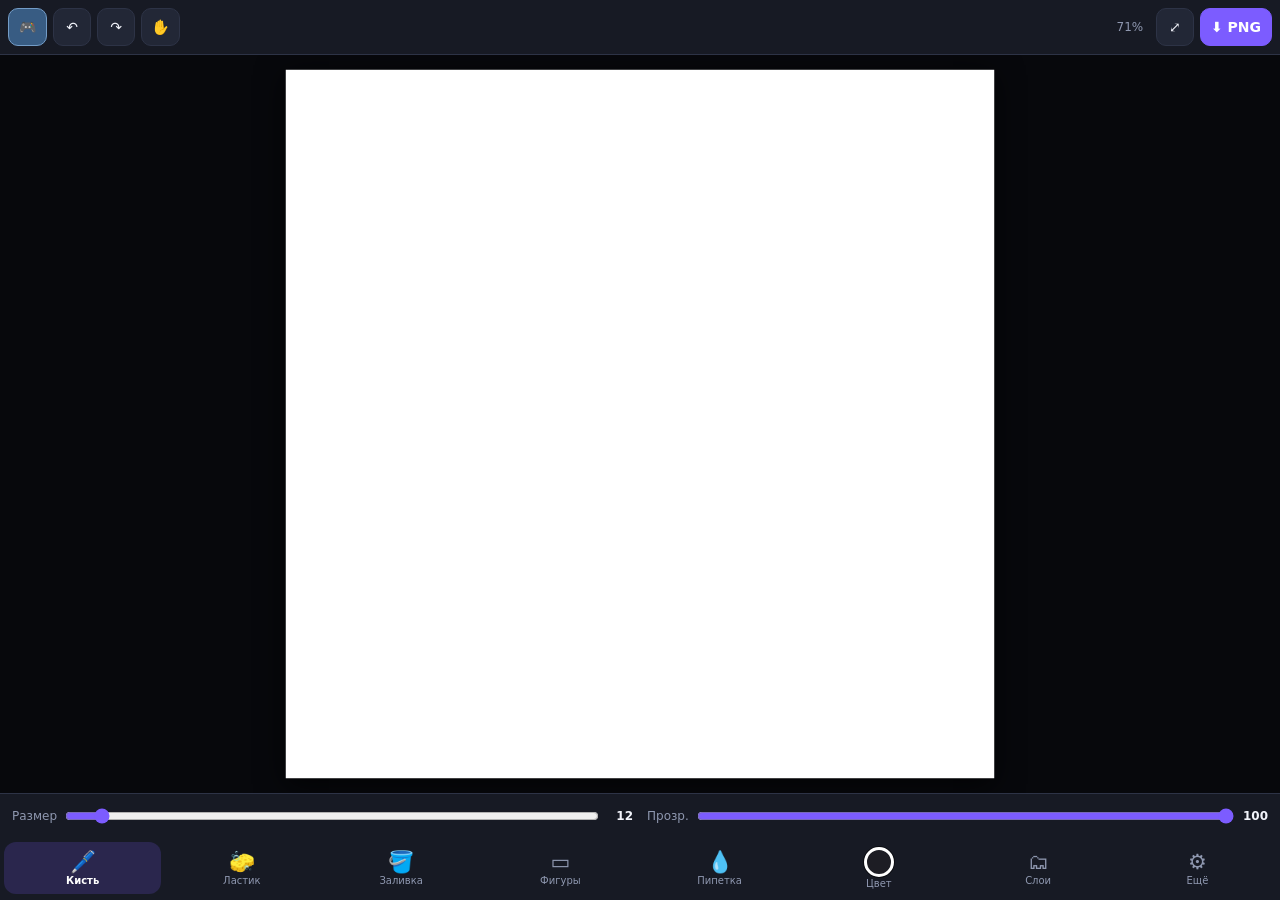
==== commit 267e9f38: "Add files via upload" ====
--- a/index.html
+++ b/index.html
@@ -1,30 +1,58 @@
- <!doctype html>
+<!doctype html>
 <html lang="ru"><head><meta charset="utf-8">
 <meta name="viewport" content="width=device-width,initial-scale=1,maximum-scale=1,user-scalable=no,viewport-fit=cover">
-<meta name="theme-color" content="#121318"><title>Paint Studio</title>
+<meta name="theme-color" content="#0e1016"><title>Paint Studio</title>
 <script src="https://telegram.org/js/telegram-web-app.js"></script><link rel="stylesheet" href="/multiplayer.css">
-<style>:root{--bg:#121318;--p:#1c1e26;--p2:#272a35;--t:#f3f1ec;--m:#9a9fb0;--a:#ffb454;--l:#353947}*{box-sizing:border-box;-webkit-tap-highlight-color:transparent}html,body{margin:0;height:100%;overflow:hidden;background:var(--bg);color:var(--t);font:14px system-ui,-apple-system,sans-serif;overscroll-behavior:none;user-select:none;-webkit-user-select:none}#app{display:flex;flex-direction:column;height:100%;height:100dvh}.top{display:flex;gap:6px;align-items:center;padding:8px;padding-top:max(8px,env(safe-area-inset-top))}.top .sp{flex:1}.zoom{color:var(--m);font-size:12px;min-width:42px;text-align:center}button{font:inherit;color:var(--t);background:var(--p2);border:1px solid var(--l);border-radius:10px;min-height:38px;min-width:38px;padding:0 10px}button.on{background:var(--a);border-color:var(--a);color:#1a1405;font-weight:700}button:active{transform:scale(.96)}#stage{flex:1;position:relative;overflow:hidden;touch-action:none;background:#0b0c10;min-height:200px}#cv{position:absolute;left:0;top:0;transform-origin:0 0;box-shadow:0 10px 40px #000a;touch-action:none}#dock{background:var(--p);border-top:1px solid var(--l);padding-bottom:env(safe-area-inset-bottom)}.tabs{display:flex;gap:6px;padding:8px 8px 4px}.tabs button{flex:1;padding:0 4px}.panel{display:none;padding:6px 8px 10px;max-height:36vh;overflow-y:auto}.panel.show{display:block}.row{display:flex;gap:6px;flex-wrap:wrap;margin-bottom:8px;align-items:center}label.r{display:flex;align-items:center;gap:8px;width:100%;color:var(--m);font-size:13px;margin-bottom:4px}label.r span{min-width:84px}label.r input[type=range]{flex:1;accent-color:var(--a)}label.r b{color:var(--t);min-width:30px;text-align:right}.sw{width:30px;height:30px;border-radius:50%;padding:0;min-width:0;border:2px solid #fff4}.sw.sel{outline:2px solid var(--a);outline-offset:2px}#cur{width:38px;height:38px;border-radius:10px;border:2px solid #fff6;flex:none}input[type=range].hue{-webkit-appearance:none;height:14px;border-radius:7px;background:linear-gradient(90deg,red,#ff0,lime,cyan,blue,magenta,red)}input[type=range].hue::-webkit-slider-thumb{-webkit-appearance:none;width:22px;height:22px;border-radius:50%;background:#fff;border:2px solid #000}select{background:var(--p2);color:var(--t);border:1px solid var(--l);border-radius:10px;min-height:38px;padding:0 8px;font:inherit}input[type=color]{width:44px;height:38px;border:0;background:none;padding:0}.th{position:relative}.th img{width:64px;height:64px;object-fit:cover;border-radius:8px;border:1px solid var(--l);display:block}.th i{position:absolute;right:-4px;top:-4px;background:#c33;border-radius:50%;width:20px;height:20px;text-align:center;font-style:normal;line-height:20px}#ov{position:fixed;top:0;left:0;right:0;bottom:0;background:#000d;display:none;flex-direction:column;align-items:center;justify-content:center;gap:12px;z-index:9;color:#fff;padding:20px;text-align:center}#ov img{max-width:92%;max-height:70%;background:#fff}</style></head><body>
+<style>
+:root{--bg:#0e1016;--p:#171a24;--p2:#222736;--t:#f2f4fb;--m:#8f98b0;--a:#7c5cff;--l:#2d3346}
+*{box-sizing:border-box;-webkit-tap-highlight-color:transparent}
+html,body{margin:0;height:100%;overflow:hidden;background:var(--bg);color:var(--t);font:14px system-ui,-apple-system,sans-serif;overscroll-behavior:none;user-select:none;-webkit-user-select:none}
+input,textarea{user-select:text;-webkit-user-select:text}
+#app{display:flex;flex-direction:column;height:100%;height:100dvh;max-width:1400px;margin:auto}
+button{font:inherit;color:var(--t);background:var(--p2);border:1px solid var(--l);border-radius:10px;min-height:38px;min-width:38px;padding:0 10px}
+button.on{background:var(--a);border-color:var(--a);color:#fff;font-weight:700}button:active{transform:scale(.95)}
+.top{display:flex;gap:6px;align-items:center;padding:8px;padding-top:max(8px,env(safe-area-inset-top));background:var(--p);border-bottom:1px solid var(--l)}
+.sp{flex:1}#zl{color:var(--m);font-size:12px;min-width:40px;text-align:center}
+#stage{flex:1;position:relative;overflow:hidden;touch-action:none;min-height:150px;background:#07080c}
+#wrap{position:absolute;left:0;top:0;width:1000px;height:1000px;transform-origin:0 0;box-shadow:0 8px 40px #000b}
+.ly,#sb{position:absolute;left:0;top:0;width:100%;height:100%;pointer-events:none}
+#qs{display:grid;grid-template-columns:1fr 1fr;gap:4px 14px;padding:6px 12px;background:var(--p);border-top:1px solid var(--l)}
+#qs label{display:flex;align-items:center;gap:6px;color:var(--m);font-size:12px;min-width:0}#qs input{flex:1;min-width:0}#qs b{color:var(--t);min-width:26px;text-align:right;font-weight:600}
+input[type=range]{accent-color:var(--a);height:28px}
+#bar{display:flex;background:var(--p);padding:4px 4px max(6px,env(safe-area-inset-bottom));gap:2px}
+.tb{flex:1;display:flex;flex-direction:column;align-items:center;justify-content:center;gap:1px;background:none;border:0;border-radius:12px;font-size:10px;color:var(--m);min-height:52px;padding:0;min-width:0}
+.tb i{font-style:normal;font-size:21px;line-height:24px}.tb.on{background:#7c5cff30;color:#fff;font-weight:600}
+#cbtn{width:30px;height:30px;border-radius:50%;border:3px solid #fff;display:block;box-shadow:0 0 0 1px #0008}
+.locked .edit{opacity:.3;pointer-events:none}
+#sheet{position:fixed;left:0;right:0;bottom:0;z-index:20;background:var(--p);border-top:1px solid var(--l);border-radius:18px 18px 0 0;max-height:58dvh;display:flex;flex-direction:column;box-shadow:0 -10px 40px #000a;max-width:900px;margin:auto}
+#sheet[hidden]{display:none}.sh{display:flex;justify-content:space-between;align-items:center;padding:10px 14px 4px;font-size:15px}#shB{overflow-y:auto;padding:6px 14px max(14px,env(safe-area-inset-bottom))}
+.row{display:flex;gap:6px;flex-wrap:wrap;align-items:center;margin-bottom:8px}
+.grid{display:grid;grid-template-columns:repeat(auto-fill,minmax(104px,1fr));gap:8px}
+.bt{display:flex;flex-direction:column;align-items:center;gap:2px;padding:6px 4px;height:auto;font-size:12px}.bt canvas{width:100%;height:auto}
+label.r{display:flex;align-items:center;gap:8px;color:var(--m);font-size:13px;margin-bottom:4px}label.r span{min-width:84px}label.r input{flex:1}label.r b{color:var(--t);min-width:30px;text-align:right}
+.cap{color:var(--m);font-size:12px;margin:6px 0 4px}
+.sw{width:30px;height:30px;border-radius:50%;padding:0;min-width:0;border:2px solid #fff4}.sw.sel{outline:2px solid var(--a);outline-offset:2px}
+#cur2{width:40px;height:40px;border-radius:10px;border:2px solid #fff6}
+input.hue{-webkit-appearance:none;height:14px;border-radius:7px;background:linear-gradient(90deg,red,#ff0,lime,cyan,blue,magenta,red)}
+input.hue::-webkit-slider-thumb{-webkit-appearance:none;width:22px;height:22px;border-radius:50%;background:#fff;border:2px solid #000}
+select,#hex,input[type=color]{background:var(--p2);color:var(--t);border:1px solid var(--l);border-radius:10px;min-height:38px;padding:0 8px;font:inherit}#hex{width:92px}input[type=color]{width:46px;padding:2px}
+.li{display:flex;align-items:center;gap:6px;padding:6px;border:1px solid var(--l);border-radius:12px;margin-bottom:6px;background:var(--p2)}.li.act{border-color:var(--a);background:#7c5cff25}
+.li canvas{width:44px;height:44px;border-radius:6px;background:#fff;flex:none;object-fit:cover}.li .nm{flex:1;min-width:0}.li .nm b{display:block;font-size:13px;margin-bottom:2px}.li button{min-width:34px;min-height:34px;padding:0}.li input{width:100%}
+.th{position:relative}.th img{width:84px;height:84px;object-fit:cover;border-radius:8px;border:1px solid var(--l);display:block;background:#fff}.th i{position:absolute;right:-4px;top:-4px;background:#c33;border-radius:50%;width:20px;height:20px;text-align:center;font-style:normal;line-height:20px}
+#ov,#dlg{position:fixed;inset:0;background:#000d;display:none;flex-direction:column;align-items:center;justify-content:center;gap:12px;z-index:40;color:#fff;padding:20px;text-align:center}#ov img{max-width:92%;max-height:70%;background:#fff}
+#dlg{z-index:50}#dlg div{background:var(--p);padding:18px;border-radius:14px;max-width:320px;border:1px solid var(--l)}#dlg .row{justify-content:center;margin:12px 0 0}
+#toast{position:fixed;left:50%;top:70px;transform:translateX(-50%);background:#000c;color:#fff;padding:8px 14px;border-radius:20px;z-index:45;display:none;font-size:13px}
+</style></head><body>
 <script>(function(){try{var t=window.Telegram&&Telegram.WebApp,sp=(t&&t.initDataUnsafe&&t.initDataUnsafe.start_param)||new URLSearchParams(location.search).get('startapp')||'';if(sp.indexOf('nat_')===0)location.replace('/game?startapp='+encodeURIComponent(sp))}catch(e){}})()</script>
 <script>window.onerror=function(m,s,l){var d=document.createElement('div');d.style.cssText='position:fixed;top:0;left:0;right:0;z-index:99;background:#900;color:#fff;padding:8px;font-size:12px';d.textContent='Ошибка: '+m+' (строка '+l+')';document.body.appendChild(d)}</script>
 <div id="app">
-<div class="top"><button id="multiOpen" title="Игровая комната">🎮 Игра</button><button id="undo">↶</button><button id="redo">↷</button><button id="hand">✋</button><button id="fit">⤢</button><span class="zoom" id="zl">100%</span><span class="sp"></span><button id="save" class="on">⬇ PNG</button></div>
-<div id="stage"><canvas id="cv"></canvas></div>
-<div id="dock">
-<div class="tabs"><button data-p="0">🖌 Кисти</button><button data-p="1">◇ Фигуры</button><button data-p="2">🎨 Цвет</button><button data-p="3">⚙ Ещё</button></div>
-<div class="panel" id="p0"><div class="row" id="brs"></div>
-<label class="r"><span>Размер</span><input id="size" type="range" min="1" max="120" value="10"><b id="sizeV">10</b></label>
-<label class="r"><span>Прозрачность</span><input id="op" type="range" min="5" max="100" value="100"><b id="opV">100</b></label>
-<label class="r"><span>Стабилизатор</span><input id="sm" type="range" min="0" max="90" value="25"><b id="smV">25</b></label>
-<div class="row"><span style="color:var(--m)">Симметрия</span><select id="sym"><option value="1">Выкл</option><option>2</option><option>3</option><option>4</option><option>6</option><option>8</option><option>12</option></select><button id="mir">⇋ Зеркало</button></div></div>
-<div class="panel" id="p1"><div class="row" id="shp"></div><div class="row" id="utl"></div><button id="fillT">▣ Залитая фигура: выкл</button></div>
-<div class="panel" id="p2"><div class="row"><div id="cur"></div><select id="pal"></select><input type="color" id="nat"></div><div class="row" id="sws"></div>
-<label class="r"><span>Оттенок</span><input id="hh" class="hue" type="range" min="0" max="360"></label>
-<label class="r"><span>Насыщенность</span><input id="ss" type="range" min="0" max="100"></label>
-<label class="r"><span>Яркость</span><input id="ll" type="range" min="0" max="100"></label>
-<div class="row" id="rec"></div></div>
-<div class="panel" id="p3"><div class="row"><span style="color:var(--m)">Цвет холста</span><input type="color" id="bgc" value="#ffffff"><button id="bgf">Залить холст</button><button id="clr">🗑 Очистить</button></div>
-<div class="row"><button id="addG" class="on">♡ В галерею</button><span style="color:var(--m);font-size:12px">Работа сохраняется сама</span></div><div class="row" id="gal"></div></div>
+<div class="top"><button id="multiOpen" title="Игровая комната">🎮</button><button id="undo" class="edit">↶</button><button id="redo" class="edit">↷</button><button id="hand">✋</button><span class="sp"></span><span id="zl">100%</span><button id="fit">⤢</button><button id="save" class="on">⬇ PNG</button></div>
+<div id="stage"><div id="wrap"><canvas id="sb" width="1000" height="1000"></canvas></div></div>
+<div id="qs" class="edit"><label>Размер<input id="size" type="range" min="1" max="200"><b id="sizeV"></b></label><label>Прозр.<input id="op" type="range" min="3" max="100"><b id="opV"></b></label></div>
+<div id="bar">
+<button class="tb edit" id="tBr"><i>🖊️</i>Кисть</button><button class="tb edit" data-t="eraser"><i>🧽</i>Ластик</button><button class="tb edit" data-t="bucket"><i>🪣</i>Заливка</button><button class="tb edit" id="tSh"><i>◇</i>Фигуры</button><button class="tb edit" data-t="pick"><i>💧</i>Пипетка</button><button class="tb edit" id="tCol"><span id="cbtn"></span>Цвет</button><button class="tb edit" id="tLy"><i>🗂</i>Слои</button><button class="tb" id="tMore"><i>⚙</i>Ещё</button>
 </div></div>
+<div id="sheet" hidden><div class="sh"><b id="shT"></b><button id="shX">✕</button></div><div id="shB"></div></div>
 <div id="multiBox" class="multi-box" style="display:none">
  <div class="multi-head"><b>🎨 Угадай, что я нарисовал!</b><button id="multiClose">✕</button></div>
  <div id="multiSetup">
@@ -41,6 +69,168 @@
  </div><div id="multiNotice"></div>
 </div>
 <div id="ov"><img id="oi"><div>Зажми картинку и выбери «Сохранить». Нажми в любом месте, чтобы закрыть.</div></div>
+<div id="dlg"><div><span id="dT"></span><div class="row"><button id="dN">Отмена</button><button id="dY" class="on">Да</button></div></div></div><div id="toast"></div>
 <script>
-(()=>{const A=window.Telegram&&Telegram.WebApp;if(A)try{A.ready(),A.expand(),A.disableVerticalSwipes&&A.disableVerticalSwipes()}catch{}const r=t=>document.querySelector(t),m=1e3,y=1e3,I=r("#cv"),M=r("#stage"),a=I.getContext("2d",{willReadFrequently:!0});I.width=m,I.height=y;const i={tool:"pen",color:"#1d1d24",size:10,op:1,sm:.25,sym:1,mir:!1,fill:!1,bg:"#ffffff"},mt=[["pen","🖊️","Перо"],["pencil","✏️","Карандаш"],["marker","🖍️","Маркер"],["hl","🟨","Текстмаркер"],["calli","🖋️","Каллиграфия"],["spray","💨","Спрей"],["air","☁️","Аэрограф"],["water","💧","Акварель"],["chalk","🧱","Мел"],["crayon","🖍","Мелок"],["neon","💡","Неон"],["light","🌈","Радуга"],["spark","✨","Искры"],["star","⭐","Звёзды"],["conf","🎉","Конфетти"]],at=[["line","／","Линия"],["rect","▭","Прямоуг."],["ell","◯","Эллипс"],["tri","△","Треугольник"],["star5","☆","Звезда"],["arrow","➜","Стрелка"]],yt=[["eraser","🧽","Ластик"],["bucket","🪣","Заливка"],["pick","💧","Пипетка"]],lt={Классика:["#1d1d24","#ffffff","#e53935","#ff8a00","#ffd600","#43a047","#00acc1","#1e88e5","#3949ab","#8e24aa","#ec407a","#795548","#9e9e9e"],"Неон / свет":["#ff00e6","#00fff0","#39ff14","#fff200","#ff3131","#7d00ff","#00b3ff","#ff7b00","#ffffff","#b6ff00"],Пастель:["#ffd1dc","#ffe5b4","#fdfd96","#c1f0c1","#b5ead7","#aec6cf","#cdb4db","#f4c2c2","#e2f0cb","#ffffff"],Земля:["#3e2723","#5d4037","#8d6e63","#d7ccc8","#6b8e23","#556b2f","#c19a6b","#a0522d","#f5deb3","#2f4f4f"],Закат:["#2b1055","#7597de","#ff5e62","#ff9966","#ffcb74","#ffe29f","#c33764","#1d2671","#f857a6","#ffd1a9"],Океан:["#03045e","#0077b6","#00b4d8","#90e0ef","#caf0f8","#006466","#2ec4b6","#cbf3f0","#023e8a","#e0fbfc"],"Тона кожи":["#ffdfc4","#f0c8a0","#e0ac84","#c68642","#a9714b","#8d5524","#6b4423","#4a2c17","#f5b7a5","#d98880"]};let v=[],R=[],g={x:0,y:0,s:1},E=!1,U=0,G=[];function it(t){return[1,3,5].map(e=>parseInt(t.substr(e,2),16))}function xt(t,e,o){e/=100,o/=100;const n=l=>(l+t/30)%12,s=e*Math.min(o,1-o),c=l=>o-s*Math.max(-1,Math.min(n(l)-3,Math.min(9-n(l),1)));return"#"+[c(0),c(8),c(4)].map(l=>Math.round(l*255).toString(16).padStart(2,"0")).join("")}function Mt(t,e,o){t/=255,e/=255,o/=255;const n=Math.max(t,e,o),s=Math.min(t,e,o),c=(n+s)/2,l=n-s;let p=0,f=0;return l&&(f=l/(1-Math.abs(2*c-1)),p=n==t?(e-o)/l%6:n==e?(o-t)/l+2:(t-e)/l+4,p*=60,p<0&&(p+=360)),[p,f*100,c*100]}function z(t,e){if(i.color=t,r("#cur").style.background=t,r("#nat").value=t,!e){const[o,n,s]=Mt(...it(t));r("#hh").value=o,r("#ss").value=n,r("#ll").value=s}document.querySelectorAll(".sw").forEach(o=>o.classList.toggle("sel",o.dataset.c===t))}function J(t){G=[t,...G.filter(o=>o!==t)].slice(0,12);const e=r("#rec");e.innerHTML="",G.forEach(o=>e.appendChild(st(o)))}function st(t){const e=document.createElement("button");return e.className="sw"+(t===i.color?" sel":""),e.dataset.c=t,e.style.background=t,e.onclick=()=>{z(t),J(t)},e}function ct(){const t=r("#sws");t.innerHTML="",lt[r("#pal").value].forEach(e=>t.appendChild(st(e)))}function W(t,e,o){e.forEach(([n,s,c])=>{const l=document.createElement("button");l.dataset.t=n,l.textContent=s+" "+c,l.onclick=()=>{E=!1,r("#hand").classList.remove("on"),i.tool=n,B()},t.appendChild(l)})}function B(){document.querySelectorAll("[data-t]").forEach(t=>t.classList.toggle("on",t.dataset.t===i.tool&&!E))}W(r("#brs"),mt),W(r("#shp"),at),W(r("#utl"),yt),B(),Object.keys(lt).forEach(t=>{const e=document.createElement("option");e.textContent=t,r("#pal").appendChild(e)}),r("#pal").onchange=ct,ct(),z(i.color);function F(t,e,o){r(t).oninput=n=>{r(e).textContent=n.target.value,o(+n.target.value)}}F("#size","#sizeV",t=>i.size=t),F("#op","#opV",t=>i.op=t/100),F("#sm","#smV",t=>i.sm=t/100),r("#sym").onchange=t=>i.sym=+t.target.value,r("#mir").onclick=t=>{i.mir=!i.mir,t.target.classList.toggle("on",i.mir)},r("#fillT").onclick=t=>{i.fill=!i.fill,t.target.classList.toggle("on",i.fill),t.target.textContent="▣ Залитая фигура: "+(i.fill?"вкл":"выкл")},["#hh","#ss","#ll"].forEach(t=>r(t).oninput=()=>{z(xt(+r("#hh").value,+r("#ss").value,+r("#ll").value),!0)}),r("#nat").oninput=t=>z(t.target.value),r("#nat").onchange=t=>J(t.target.value),document.querySelectorAll(".tabs button").forEach(t=>t.onclick=()=>{const e=r("#p"+t.dataset.p),o=e.classList.contains("show");document.querySelectorAll(".panel").forEach(n=>n.classList.remove("show")),document.querySelectorAll(".tabs button").forEach(n=>n.classList.remove("on")),o||(e.classList.add("show"),t.classList.add("on")),setTimeout(H,30)}),r(".tabs button").click(),r("#hand").onclick=()=>{E=!E,r("#hand").classList.toggle("on",E),B()};function O(){I.style.transform=`translate(${g.x}px,${g.y}px) scale(${g.s})`,r("#zl").textContent=Math.round(g.s*100)+"%"}function H(){const t=M.clientWidth,e=M.clientHeight,o=Math.min(t/m,e/y)*.96;g={s:o,x:(t-m*o)/2,y:(e-y*o)/2},O()}r("#fit").onclick=H,addEventListener("resize",H);function bt(t,e,o){o=Math.max(.15,Math.min(14,o));const n=o/g.s;g.x=t-(t-g.x)*n,g.y=e-(e-g.y)*n,g.s=o,O()}M.addEventListener("wheel",t=>{t.preventDefault();const e=M.getBoundingClientRect();bt(t.clientX-e.left,t.clientY-e.top,g.s*(t.deltaY<0?1.15:.87))},{passive:!1});function D(){v.push(a.getImageData(0,0,m,y)),v.length>20&&v.shift(),R=[]}r("#undo").onclick=()=>{v.length&&(R.push(a.getImageData(0,0,m,y)),a.putImageData(v.pop(),0,0))},r("#redo").onclick=()=>{R.length&&(v.push(a.getImageData(0,0,m,y)),a.putImageData(R.pop(),0,0))};function Y(t){a.globalAlpha=1,a.globalCompositeOperation="source-over",a.fillStyle=t,a.fillRect(0,0,m,y)}Y("#fff"),r("#bgc").oninput=t=>i.bg=t.target.value,r("#bgf").onclick=()=>{D(),Y(i.bg)},r("#clr").onclick=()=>{confirm("Очистить холст?")&&(D(),Y(i.bg))};const u=Math.random;function w(t,e,o){a.beginPath(),a.arc(t,e,Math.max(.5,o),0,7),a.fill()}function vt(t,e,o,n){a.beginPath();for(let s=0;s<10;s++){const c=n+s*Math.PI/5,l=s%2?.45:1;a[s?"lineTo":"moveTo"](t+Math.cos(c)*o*l,e+Math.sin(c)*o*l)}a.closePath(),a.fill()}function kt(t,e,o){const n=o/2,s=i.color,c=i.tool;if(a.globalCompositeOperation="source-over",a.globalAlpha=i.op,a.fillStyle=s,c==="eraser")a.globalAlpha=1,a.fillStyle=i.bg,w(t,e,n);else if(c==="pen")w(t,e,n);else if(c==="pencil"){a.globalAlpha=i.op*.5;for(let l=0,p=n*3+5;l<p;l++){const f=u()*7,h=Math.sqrt(u())*n;a.fillRect(t+Math.cos(f)*h,e+Math.sin(f)*h,1.3,1.3)}}else if(c==="marker")a.globalAlpha=i.op*.55,w(t,e,n);else if(c==="hl")a.globalCompositeOperation="multiply",a.globalAlpha=i.op*.5,a.fillRect(t-n,e-n*.4,o,o*.8);else if(c==="calli")a.save(),a.translate(t,e),a.rotate(-.8),a.beginPath(),a.ellipse(0,0,n,Math.max(.6,n*.22),0,0,7),a.fill(),a.restore();else if(c==="spray"){a.globalAlpha=i.op*.6;for(let l=0,p=n*2+6;l<p;l++){const f=u()*7,h=Math.sqrt(u())*n*1.6;a.fillRect(t+Math.cos(f)*h,e+Math.sin(f)*h,1.4,1.4)}}else if(c==="air"||c==="water"){const l=c==="water",p=n*(l?1.7:1.4),f=l?(u()-.5)*n*.5:0,h=l?(u()-.5)*n*.5:0,d=a.createRadialGradient(t+f,e+h,0,t+f,e+h,p);d.addColorStop(0,s),d.addColorStop(1,s+"00"),a.fillStyle=d,a.globalAlpha=i.op*(l?.07:.16),a.fillRect(t+f-p,e+h-p,p*2,p*2)}else if(c==="chalk"||c==="crayon"){const l=c==="crayon";a.globalAlpha=i.op*(l?.55:.7);for(let p=0,f=n*(l?4:2)+6;p<f;p++){const h=u()*7,d=Math.sqrt(u())*n;a.fillRect(t+Math.cos(h)*d,e+Math.sin(h)*d,l?1.8:1+u()*2,l?1.8:1+u()*2)}}else if(c==="neon")a.shadowColor=s,a.shadowBlur=n*1.6+4,w(t,e,n*.55),a.shadowBlur=0,a.fillStyle="#fff",a.globalAlpha=i.op*.9,w(t,e,n*.22);else if(c==="light")U=(U+2)%360,a.fillStyle=`hsl(${U},95%,58%)`,w(t,e,n);else if(c==="spark")u()<.4&&(a.fillStyle=`hsl(${u()*360},90%,72%)`,w(t+(u()-.5)*o*1.2,e+(u()-.5)*o*1.2,u()*n*.4+1));else if(c==="star")vt(t,e,n*.8,u()*6);else if(c==="conf"){a.fillStyle=`hsl(${u()*360},90%,60%)`;const l=n*.45+1,p=(u()-.5)*o,f=(u()-.5)*o;u()<.5?w(t+p,e+f,l):a.fillRect(t+p,e+f,l*1.6,l*1.6)}a.shadowBlur=0}function wt(t){const e=i.tool,o={star:.9,conf:.7,spark:.5,neon:.2,spray:.15,chalk:.15,crayon:.12,air:.15,water:.25}[e]||.1;return Math.max(1,t*o)}function rt(t,e,o){const n=m/2,s=y/2;for(let c=0;c<i.sym;c++){const l=Math.PI*2*c/i.sym,p=Math.cos(l),f=Math.sin(l);for(let h=0;h<(i.mir?2:1);h++){const d=(h?2*n-t:t)-n,X=e-s;kt(n+d*p-X*f,s+d*f+X*p,o)}}}let P=0;function ft(t,e){const o=Math.hypot(e.x-t.x,e.y-t.y),n=wt(i.size*(t.p+e.p)/2);let s=P;if(o===0&&P===0){rt(t.x,t.y,i.size*t.p),P=n;return}for(;s<=o;){const c=s/o;rt(t.x+(e.x-t.x)*c,t.y+(e.y-t.y)*c,i.size*(t.p+(e.p-t.p)*c)),s+=n}P=s-o}function pt(t,e){a.globalCompositeOperation="source-over",a.globalAlpha=i.op,a.strokeStyle=i.color,a.fillStyle=i.color,a.lineWidth=i.size,a.lineCap=a.lineJoin="round",a.beginPath();const o=i.tool,n=(t.x+e.x)/2,s=(t.y+e.y)/2,c=Math.abs(e.x-t.x)/2,l=Math.abs(e.y-t.y)/2;let p=!0;if(o==="line"||o==="arrow"){if(p=!1,a.moveTo(t.x,t.y),a.lineTo(e.x,e.y),o==="arrow"){const f=Math.atan2(e.y-t.y,e.x-t.x),h=Math.max(i.size*3,22);for(const d of[-.5,.5])a.moveTo(e.x,e.y),a.lineTo(e.x-Math.cos(f+d)*h,e.y-Math.sin(f+d)*h)}}else if(o==="rect")a.rect(t.x,t.y,e.x-t.x,e.y-t.y);else if(o==="ell")a.ellipse(n,s,c,l,0,0,7);else if(o==="tri")a.moveTo(n,t.y),a.lineTo(e.x,e.y),a.lineTo(t.x,e.y),a.closePath();else if(o==="star5"){for(let f=0;f<10;f++){const h=-Math.PI/2+f*Math.PI/5,d=f%2?.45:1;a[f?"lineTo":"moveTo"](n+Math.cos(h)*c*d,s+Math.sin(h)*l*d)}a.closePath()}i.fill&&p?a.fill():a.stroke()}function St(t,e){t|=0,e|=0;const o=a.getImageData(0,0,m,y),n=o.data,s=(e*m+t)*4,c=n[s],l=n[s+1],p=n[s+2],[f,h,d]=it(i.color),X=60;if(Math.abs(c-f)+Math.abs(l-h)+Math.abs(p-d)<4)return;const Lt=b=>Math.abs(n[b]-c)+Math.abs(n[b+1]-l)+Math.abs(n[b+2]-p)<X,gt=new Uint8Array(m*y),j=[t,e];for(;j.length;){const b=j.pop(),L=j.pop(),ot=b*m+L;if(L<0||b<0||L>=m||b>=y||gt[ot])continue;const q=ot*4;Lt(q)&&(gt[ot]=1,n[q]=f,n[q+1]=h,n[q+2]=d,n[q+3]=255,j.push(L+1,b,L-1,b,L,b+1,L,b-1))}a.putImageData(o,0,0)}function It(t,e){const o=a.getImageData(t|0,e|0,1,1).data,n="#"+[o[0],o[1],o[2]].map(s=>s.toString(16).padStart(2,"0")).join("");z(n),J(n),i.tool="pen",B()}const x=new Map;let T=!1,V=!1,$=null,K=null,N=null,S=null,k=null,C=null;const Q=()=>at.some(t=>t[0]===i.tool);function Z(t){const e=I.getBoundingClientRect();return{x:(t.clientX-e.left)/e.width*m,y:(t.clientY-e.top)/e.height*y,p:t.pointerType==="pen"?Math.max(.25,t.pressure*1.6):1}}function ht(){T&&(a.putImageData($,0,0),v.pop(),T=!1)}M.addEventListener("pointerdown",t=>{if(t.preventDefault(),M.setPointerCapture(t.pointerId),x.set(t.pointerId,{x:t.clientX,y:t.clientY}),x.size===2){ht(),V=!0;const[o,n]=[...x.values()],s=M.getBoundingClientRect();k={d:Math.hypot(o.x-n.x,o.y-n.y)||1,cx:(o.x+n.x)/2-s.left,cy:(o.y+n.y)/2-s.top,V:{...g}};return}if(x.size>1||V)return;if(E){C={x:t.clientX,y:t.clientY,V:{...g}};return}const e=Z(t);if(i.tool==="bucket"){D(),St(e.x,e.y);return}if(i.tool==="pick"){It(e.x,e.y);return}D(),$=v[v.length-1],T=!0,K=N=S=e,P=0,Q()||ft(e,e)}),M.addEventListener("pointermove",t=>{if(!x.has(t.pointerId))return;if(x.set(t.pointerId,{x:t.clientX,y:t.clientY}),V&&x.size>=2){const[o,n]=[...x.values()],s=M.getBoundingClientRect(),c=Math.hypot(o.x-n.x,o.y-n.y),l=(o.x+n.x)/2-s.left,p=(o.y+n.y)/2-s.top,f=Math.max(.15,Math.min(14,k.V.s*c/k.d)),h=(k.cx-k.V.x)/k.V.s,d=(k.cy-k.V.y)/k.V.s;g.s=f,g.x=l-h*f,g.y=p-d*f,O();return}if(C&&x.size===1){g.x=C.V.x+t.clientX-C.x,g.y=C.V.y+t.clientY-C.y,O();return}if(!T||x.size!==1)return;t.preventDefault();const e=t.getCoalescedEvents?t.getCoalescedEvents():[t];for(const o of e.length?e:[t]){const n=Z(o);if(Q())a.putImageData($,0,0),pt(K,n),N=n;else{const s=1-i.sm;S={x:S.x+(n.x-S.x)*s,y:S.y+(n.y-S.y)*s,p:n.p},ft(N,S),N=S}}});function ut(t){x.delete(t.pointerId)&&(T&&!V&&(Q()&&(a.putImageData($,0,0),pt(K,Z(t))),T=!1,R=[]),C=null,x.size===0&&(V=!1))}M.addEventListener("pointerup",ut),M.addEventListener("pointercancel",t=>{ht(),ut(t)});function dt(){return I.toDataURL("image/jpeg",.85)}r("#save").onclick=()=>{const t=I.toDataURL("image/png");r("#oi").src=t,r("#ov").style.display="flex";const e=document.createElement("a");e.href=t,e.download="paint-studio-"+Date.now()+".png";try{e.click()}catch{}},r("#ov").onclick=()=>r("#ov").style.display="none";const _="psGal2";function tt(){try{return JSON.parse(localStorage.getItem(_)||"[]")}catch{return[]}}function Ct(t){const e=new Image;e.onload=()=>{D(),Y("#fff"),a.drawImage(e,0,0,m,y)},e.src=t}function et(){const t=r("#gal");t.innerHTML="",tt().forEach((e,o)=>{const n=document.createElement("div");n.className="th",n.innerHTML='<img src="'+e+'"><i>×</i>',n.querySelector("img").onclick=()=>{confirm("Открыть рисунок? Текущий будет заменён (можно отменить ↶)")&&Ct(e)},n.querySelector("i").onclick=()=>{const s=tt();s.splice(o,1),localStorage.setItem(_,JSON.stringify(s)),et()},t.appendChild(n)})}r("#addG").onclick=()=>{try{const t=tt();t.unshift(dt()),localStorage.setItem(_,JSON.stringify(t.slice(0,10))),et()}catch{alert("Память заполнена. Скачай PNG или удали старые рисунки.")}},et();function nt(){try{localStorage.setItem("psAuto",dt())}catch{}}document.addEventListener("visibilitychange",()=>{document.hidden&&nt()}),addEventListener("pagehide",nt),setInterval(nt,2e4);try{const t=localStorage.getItem("psAuto");if(t){const e=new Image;e.onload=()=>a.drawImage(e,0,0,m,y),e.src=t}}catch{}setTimeout(H,50)})();
+(()=>{
+const A=window.Telegram&&Telegram.WebApp;try{A&&(A.ready(),A.expand(),A.disableVerticalSwipes&&A.disableVerticalSwipes())}catch{}
+const $=s=>document.querySelector(s),W=1000,H=1000,stage=$('#stage'),wrap=$('#wrap'),sb=$('#sb'),sbx=sb.getContext('2d');
+const S={tool:'pen',color:'#1d1d24',size:12,op:1,sm:.3,sym:1,mir:0,fill:0,tol:32,paper:'#ffffff'};
+const BR=[['pen','🖊️','Перо'],['pencil','✏️','Карандаш'],['marker','🖍️','Маркер'],['hl','🟨','Текстмаркер'],['calli','🖋️','Каллиграфия'],['spray','💨','Спрей'],['air','☁️','Аэрограф'],['water','💧','Акварель'],['chalk','🧱','Мел'],['crayon','🖍','Мелок'],['neon','💡','Неон'],['light','🌈','Радуга'],['spark','✨','Искры'],['star','⭐','Звёзды'],['conf','🎉','Конфетти']];
+const SH=[['line','／','Линия'],['rect','▭','Прямоуг.'],['ell','◯','Эллипс'],['tri','△','Треугольник'],['star5','☆','Звезда'],['arrow','➜','Стрелка']];
+const PAL={Классика:['#1d1d24','#ffffff','#e53935','#ff8a00','#ffd600','#43a047','#00acc1','#1e88e5','#3949ab','#8e24aa','#ec407a','#795548','#9e9e9e'],'Неон':['#ff00e6','#00fff0','#39ff14','#fff200','#ff3131','#7d00ff','#00b3ff','#ff7b00','#ffffff','#b6ff00'],Пастель:['#ffd1dc','#ffe5b4','#fdfd96','#c1f0c1','#b5ead7','#aec6cf','#cdb4db','#f4c2c2','#e2f0cb','#ffffff'],Земля:['#3e2723','#5d4037','#8d6e63','#d7ccc8','#6b8e23','#556b2f','#c19a6b','#a0522d','#f5deb3','#2f4f4f'],Закат:['#2b1055','#7597de','#ff5e62','#ff9966','#ffcb74','#ffe29f','#c33764','#1d2671','#f857a6','#ffd1a9'],Океан:['#03045e','#0077b6','#00b4d8','#90e0ef','#caf0f8','#006466','#2ec4b6','#cbf3f0','#023e8a','#e0fbfc'],'Тона кожи':['#ffdfc4','#f0c8a0','#e0ac84','#c68642','#a9714b','#8d5524','#6b4423','#4a2c17','#f5b7a5','#d98880']};
+let L=[],act=0,hist=[],redo=[],V={x:0,y:0,s:1},hand=false,locked=false,inRoom=false,stash=null,touched=false,dirty=false,hue=0,cur=null,lastBr='pen',lastSh='rect',prevTool='pen',RC=[],space=false,palN='Классика';
+try{Object.assign(S,JSON.parse(localStorage.getItem('psPref3')||'{}'));S.paper='#ffffff'}catch{}
+const savePref=()=>{try{localStorage.setItem('psPref3',JSON.stringify({color:S.color,size:S.size,op:S.op,sm:S.sm,tol:S.tol}))}catch{}};
+const rgb=h=>[1,3,5].map(i=>parseInt(h.substr(i,2),16)),hex=(r,g,b)=>'#'+[r,g,b].map(v=>Math.round(v).toString(16).padStart(2,'0')).join('');
+function hsl2(h,s,l){s/=100;l/=100;const k=n=>(n+h/30)%12,a=s*Math.min(l,1-l),f=n=>l-a*Math.max(-1,Math.min(k(n)-3,Math.min(9-k(n),1)));return hex(f(0)*255,f(8)*255,f(4)*255)}
+function h2hsl(r,g,b){r/=255;g/=255;b/=255;const x=Math.max(r,g,b),n=Math.min(r,g,b),l=(x+n)/2,d=x-n;let h=0,s=0;if(d){s=d/(1-Math.abs(2*l-1));h=x==r?(g-b)/d%6:x==g?(b-r)/d+2:(r-g)/d+4;h*=60;h<0&&(h+=360)}return[h,s*100,l*100]}
+const toast=m=>{const t=$('#toast');t.textContent=m;t.style.display='block';clearTimeout(toast.t);toast.t=setTimeout(()=>t.style.display='none',1600)};
+const ask=(m,f)=>{$('#dT').textContent=m;$('#dlg').style.display='flex';$('#dN').onclick=()=>$('#dlg').style.display='none';$('#dY').onclick=()=>{$('#dlg').style.display='none';f()}};
+/* layers */
+function mk(n){const c=document.createElement('canvas');c.width=W;c.height=H;c.className='ly';return{c,x:c.getContext('2d',{willReadFrequently:true}),name:n,vis:true,op:1}}
+function ord(){L.forEach(l=>{l.c.style.opacity=l.vis?l.op:0;wrap.insertBefore(l.c,sb)})}
+function place(){wrap.insertBefore(sb,L[act+1]?L[act+1].c:null)}
+function newDoc(){L.forEach(l=>l.c.remove());L=[mk('Слой 1')];act=0;hist=[];redo=[];S.paper='#ffffff';wrap.style.background='#fff';ord();dirty=false}
+const proj=()=>({paper:S.paper,act,layers:L.map(l=>({n:l.name,v:l.vis,o:l.op,d:l.c.toDataURL()}))});
+function load(p,cb){L.forEach(l=>l.c.remove());L=[];hist=[];redo=[];S.paper=p.paper||'#ffffff';wrap.style.background=S.paper;let n=p.layers.length;if(!n)return newDoc();p.layers.forEach((q,i)=>{const l=mk(q.n);l.vis=q.v!==false;l.op=q.o==null?1:q.o;L[i]=l;const im=new Image();im.onload=()=>{l.x.drawImage(im,0,0,W,H);--n||(act=Math.min(p.act||0,L.length-1),ord(),refresh(),cb&&cb())};im.onerror=()=>{--n||(ord(),cb&&cb())};im.src=q.d});ord()}
+function flat(){const o=document.createElement('canvas');o.width=W;o.height=H;const c=o.getContext('2d');c.fillStyle=S.paper;c.fillRect(0,0,W,H);L.forEach((l,i)=>{if(l.vis){c.globalAlpha=l.op;c.drawImage(l.c,0,0)}if(cur&&!cur.ers&&i===act){c.globalAlpha=cur.so;c.drawImage(sb,0,0)}});c.globalAlpha=1;return o}
+/* history */
+function push(e){hist.push(e);hist.length>14&&hist.shift();redo=[]}
+function apply(e){if(e.t==='px'){const d=e.l.x.getImageData(0,0,W,H);e.l.x.putImageData(e.d,0,0);e.d=d}else if(L.includes(e.l)){e.i=L.indexOf(e.l);L.splice(e.i,1);e.l.c.remove();act=Math.max(0,Math.min(act,L.length-1))}else{L.splice(e.i,0,e.l);act=e.i}ord();refresh()}
+function undo(){if(locked||cur)return;const e=hist.pop();if(!e)return toast('Больше нечего отменять');apply(e);redo.push(e);changed()}
+function redoF(){if(locked||cur)return;const e=redo.pop();if(!e)return;apply(e);hist.push(e);changed()}
+function changed(){dirty=true;window.PS.onchange&&window.PS.onchange()}
+$('#undo').onclick=undo;$('#redo').onclick=redoF;
+/* brushes */
+function kt(c,t,col,x,y,o){const n=o/2,R=Math.random;c.globalCompositeOperation='source-over';c.globalAlpha=1;c.fillStyle=col;
+const dot=(a,b,r)=>{c.beginPath();c.arc(a,b,Math.max(.5,r),0,7);c.fill()},sp=(k,m,z,al)=>{c.globalAlpha=al;for(let i=0,q=n*k+6;i<q;i++){const f=R()*7,h=Math.sqrt(R())*n*m;c.fillRect(x+Math.cos(f)*h,y+Math.sin(f)*h,z,z)}};
+if(t==='eraser'){c.globalCompositeOperation='destination-out';c.globalAlpha=S.op;dot(x,y,n)}
+else if(t==='pen'||t==='marker')dot(x,y,n);else if(t==='hl')c.fillRect(x-n,y-n*.4,o,o*.8);
+else if(t==='pencil')sp(3,1,1.3,.5);else if(t==='spray')sp(2,1.6,1.4,.6);else if(t==='chalk')sp(2,1,1.5,.7);else if(t==='crayon')sp(4,1,1.8,.55);
+else if(t==='calli'){c.save();c.translate(x,y);c.rotate(-.8);c.beginPath();c.ellipse(0,0,n,Math.max(.6,n*.22),0,0,7);c.fill();c.restore()}
+else if(t==='air'||t==='water'){const w=t==='water',p=n*(w?1.7:1.4),f=w?(R()-.5)*n*.5:0,g=w?(R()-.5)*n*.5:0,d=c.createRadialGradient(x+f,y+g,0,x+f,y+g,p);d.addColorStop(0,col);d.addColorStop(1,col+'00');c.fillStyle=d;c.globalAlpha=w?.07:.16;c.fillRect(x+f-p,y+g-p,p*2,p*2)}
+else if(t==='neon'){c.shadowColor=col;c.shadowBlur=n*1.6+4;dot(x,y,n*.55);c.shadowBlur=0;c.fillStyle='#fff';c.globalAlpha=.9;dot(x,y,n*.22)}
+else if(t==='light'){hue=(hue+2)%360;c.fillStyle=`hsl(${hue},95%,58%)`;dot(x,y,n)}
+else if(t==='spark'){if(R()<.4){c.fillStyle=`hsl(${R()*360},90%,72%)`;dot(x+(R()-.5)*o*1.2,y+(R()-.5)*o*1.2,R()*n*.4+1)}}
+else if(t==='star'){c.beginPath();const a0=R()*6,r=n*.8;for(let i=0;i<10;i++){const a=a0+i*Math.PI/5,k=i%2?.45:1;c[i?'lineTo':'moveTo'](x+Math.cos(a)*r*k,y+Math.sin(a)*r*k)}c.closePath();c.fill()}
+else if(t==='conf'){c.fillStyle=`hsl(${R()*360},90%,60%)`;const l=n*.45+1,p=(R()-.5)*o,f=(R()-.5)*o;R()<.5?dot(x+p,y+f,l):c.fillRect(x+p,y+f,l*1.6,l*1.6)}
+c.shadowBlur=0;c.globalAlpha=1}
+function rt(x,y,o){const c=cur.X,cx=W/2,cy=H/2;for(let i=0;i<S.sym;i++){const a=Math.PI*2*i/S.sym,co=Math.cos(a),si=Math.sin(a);for(let m=0;m<(S.mir?2:1);m++){const dx=(m?2*cx-x:x)-cx,dy=y-cy;kt(c,S.tool,S.color,cx+dx*co-dy*si,cy+dx*si+dy*co,o)}}}
+const SPC={star:.9,conf:.7,spark:.5,neon:.2,spray:.15,chalk:.15,crayon:.12,air:.15,water:.25};
+function ft(a,b){const d=Math.hypot(b.x-a.x,b.y-a.y),sp=Math.max(1,S.size*(a.p+b.p)/2*(SPC[S.tool]||.1));let s=cur.P;if(!d&&!s){rt(a.x,a.y,S.size*a.p);cur.P=sp;return}for(;s<=d;s+=sp){const k=s/d;rt(a.x+(b.x-a.x)*k,a.y+(b.y-a.y)*k,S.size*(a.p+(b.p-a.p)*k))}cur.P=s-d}
+function shp(c,t,a,b){c.globalCompositeOperation='source-over';c.globalAlpha=1;c.strokeStyle=c.fillStyle=S.color;c.lineWidth=S.size;c.lineCap=c.lineJoin='round';c.beginPath();const mx=(a.x+b.x)/2,my=(a.y+b.y)/2,rx=Math.abs(b.x-a.x)/2,ry=Math.abs(b.y-a.y)/2;let cl=1;
+if(t==='line'||t==='arrow'){cl=0;c.moveTo(a.x,a.y);c.lineTo(b.x,b.y);if(t==='arrow'){const f=Math.atan2(b.y-a.y,b.x-a.x),h=Math.max(S.size*3,22);for(const d of[-.5,.5]){c.moveTo(b.x,b.y);c.lineTo(b.x-Math.cos(f+d)*h,b.y-Math.sin(f+d)*h)}}}
+else if(t==='rect')c.rect(a.x,a.y,b.x-a.x,b.y-a.y);else if(t==='ell')c.ellipse(mx,my,rx,ry,0,0,7);else if(t==='tri'){c.moveTo(mx,a.y);c.lineTo(b.x,b.y);c.lineTo(a.x,b.y);c.closePath()}
+else{for(let i=0;i<10;i++){const g=-Math.PI/2+i*Math.PI/5,d=i%2?.45:1;c[i?'lineTo':'moveTo'](mx+Math.cos(g)*rx*d,my+Math.sin(g)*ry*d)}c.closePath()}
+S.fill&&cl?c.fill():c.stroke()}
+function flood(x,y){const l=L[act],id=l.x.getImageData(0,0,W,H),d=id.data,t=S.tol*2.55|0,i0=(y*W+x)*4,r=d[i0],g=d[i0+1],b=d[i0+2],al=d[i0+3],[fr,fg,fb]=rgb(S.color);
+if(Math.abs(fr-r)+Math.abs(fg-g)+Math.abs(fb-b)<3&&al===255)return false;
+const ok=i=>Math.abs(d[i]-r)<=t&&Math.abs(d[i+1]-g)<=t&&Math.abs(d[i+2]-b)<=t&&Math.abs(d[i+3]-al)<=t,seen=new Uint8Array(W*H),st=[x,y];
+while(st.length){const yy=st.pop(),xx=st.pop();if(seen[yy*W+xx]||!ok((yy*W+xx)*4))continue;let lx=xx,rx=xx;while(lx>0&&!seen[yy*W+lx-1]&&ok((yy*W+lx-1)*4))lx--;while(rx<W-1&&!seen[yy*W+rx+1]&&ok((yy*W+rx+1)*4))rx++;
+let up=false,dn=false;for(let k=lx;k<=rx;k++){const q=yy*W+k;seen[q]=1;d[q*4]=fr;d[q*4+1]=fg;d[q*4+2]=fb;d[q*4+3]=255;
+if(yy>0){const o2=!seen[q-W]&&ok((q-W)*4);o2&&!up&&st.push(k,yy-1);up=o2}if(yy<H-1){const o2=!seen[q+W]&&ok((q+W)*4);o2&&!dn&&st.push(k,yy+1);dn=o2}}}
+l.x.putImageData(id,0,0);return true}
+/* view */
+function draw(){wrap.style.transform=`translate(${V.x}px,${V.y}px) scale(${V.s})`;$('#zl').textContent=Math.round(V.s*100)+'%'}
+function fit(){const w=stage.clientWidth,h=stage.clientHeight,s=Math.min(w/W,h/H)*.96;V={s,x:(w-W*s)/2,y:(h-H*s)/2};touched=false;draw()}
+$('#fit').onclick=fit;addEventListener('resize',()=>{if(!touched)fit()});
+function zoomAt(cx,cy,s){s=Math.max(.1,Math.min(16,s));const k=s/V.s;V.x=cx-(cx-V.x)*k;V.y=cy-(cy-V.y)*k;V.s=s;touched=true;draw()}
+stage.addEventListener('wheel',e=>{e.preventDefault();const r=stage.getBoundingClientRect();zoomAt(e.clientX-r.left,e.clientY-r.top,V.s*(e.deltaY<0?1.15:.87))},{passive:false});
+/* pointers */
+const P=new Map();let pin=null,pan=null;
+const pt=e=>{const r=wrap.getBoundingClientRect();return{x:Math.max(0,Math.min(W-1,(e.clientX-r.left)/r.width*W)),y:Math.max(0,Math.min(H-1,(e.clientY-r.top)/r.height*H)),p:e.pointerType==='pen'?Math.max(.25,e.pressure*1.6):1}};
+const isShape=()=>SH.some(s=>s[0]===S.tool),snap=()=>L[act].x.getImageData(0,0,W,H);
+function begin(p){const l=L[act];if(!l.vis)return toast('Слой скрыт — включи 👁 в «Слои»');const t=S.tool;
+if(t==='pick'){const f=flat().getContext('2d').getImageData(p.x|0,p.y|0,1,1).data;setColor(hex(f[0],f[1],f[2]));addRC(S.color);setTool(prevTool);return}
+if(t==='bucket'){const d=snap();if(flood(p.x|0,p.y|0)){push({t:'px',l,d});addRC(S.color);changed()}return}
+const ers=t==='eraser',sh=isShape(),so=t==='hl'?S.op*.5:t==='marker'?S.op*.6:S.op;
+cur={l,snap:snap(),ers,sh,so,X:ers?l.x:sbx,raw:p,a:p,N:p,Sm:p,P:0};if(!ers){sbx.clearRect(0,0,W,H);place();sb.style.opacity=so}
+if(!sh)ft(p,p)}
+function cancel(){if(!cur)return;cur.ers?cur.l.x.putImageData(cur.snap,0,0):sbx.clearRect(0,0,W,H);cur=null}
+function fin(){const c=cur;if(c.sh){sbx.clearRect(0,0,W,H);shp(sbx,S.tool,c.a,c.raw)}else ft(c.N,c.raw);
+if(!c.ers){c.l.x.globalAlpha=c.so;c.l.x.globalCompositeOperation='source-over';c.l.x.drawImage(sb,0,0);c.l.x.globalAlpha=1;sbx.clearRect(0,0,W,H);sb.style.opacity=1}
+cur=null;push({t:'px',l:c.l,d:c.snap});addRC(S.color);changed()}
+stage.addEventListener('pointerdown',e=>{e.preventDefault();$('#sheet').hidden=true;try{stage.setPointerCapture(e.pointerId)}catch{}P.set(e.pointerId,{x:e.clientX,y:e.clientY});
+if(P.size===2){cancel();const[a,b]=[...P.values()],r=stage.getBoundingClientRect();pin={t:Date.now(),m:0,d:Math.hypot(a.x-b.x,a.y-b.y)||1,cx:(a.x+b.x)/2-r.left,cy:(a.y+b.y)/2-r.top,v:{...V},done:false};return}
+if(P.size>1||pin)return;
+if(hand||locked||space||e.button===1){pan={x:e.clientX,y:e.clientY,v:{...V}};return}
+if(e.button>0)return;begin(pt(e))});
+stage.addEventListener('pointermove',e=>{if(!P.has(e.pointerId))return;P.set(e.pointerId,{x:e.clientX,y:e.clientY});
+if(pin&&P.size>=2){const[a,b]=[...P.values()],r=stage.getBoundingClientRect(),d=Math.hypot(a.x-b.x,a.y-b.y),cx=(a.x+b.x)/2-r.left,cy=(a.y+b.y)/2-r.top,s=Math.max(.1,Math.min(16,pin.v.s*d/pin.d)),px=(pin.cx-pin.v.x)/pin.v.s,py=(pin.cy-pin.v.y)/pin.v.s;
+if(Math.abs(d-pin.d)>10||Math.hypot(cx-pin.cx,cy-pin.cy)>10)pin.m=1;V.s=s;V.x=cx-px*s;V.y=cy-py*s;touched=true;draw();return}
+if(pan&&P.size===1){V.x=pan.v.x+e.clientX-pan.x;V.y=pan.v.y+e.clientY-pan.y;touched=true;draw();return}
+if(!cur||P.size!==1)return;e.preventDefault();const ev=e.getCoalescedEvents?e.getCoalescedEvents():[e];
+for(const q of ev.length?ev:[e]){const n=pt(q);cur.raw=n;if(cur.sh){sbx.clearRect(0,0,W,H);shp(sbx,S.tool,cur.a,n)}else{const k=1-S.sm;cur.Sm={x:cur.Sm.x+(n.x-cur.Sm.x)*k,y:cur.Sm.y+(n.y-cur.Sm.y)*k,p:n.p};ft(cur.N,cur.Sm);cur.N=cur.Sm}}});
+function up(e){if(!P.delete(e.pointerId))return;
+if(pin&&P.size<2&&!pin.done){pin.done=true;if(!pin.m&&Date.now()-pin.t<300)undo()}
+if(cur&&P.size===0){if(e.type==='pointerup'&&e.clientX!==undefined)cur.raw=pt(e);fin()}
+if(P.size===0){pan=null;pin=null}}
+stage.addEventListener('pointerup',up);stage.addEventListener('pointercancel',e=>{cancel();up(e)});
+/* tools & ui */
+function setTool(t){if(t==='pick'&&S.tool!=='pick')prevTool=S.tool;S.tool=t;hand=false;$('#hand').classList.remove('on');BR.some(b=>b[0]===t)&&(lastBr=t);SH.some(b=>b[0]===t)&&(lastSh=t);
+document.querySelectorAll('#bar [data-t]').forEach(b=>b.classList.toggle('on',b.dataset.t===t));$('#tBr').classList.toggle('on',t===lastBr&&BR.some(b=>b[0]===t));$('#tSh').classList.toggle('on',SH.some(b=>b[0]===t));
+$('#tBr').firstChild.textContent=BR.find(b=>b[0]===lastBr)[1];$('#tSh').firstChild.textContent=SH.find(b=>b[0]===lastSh)[1]}
+document.querySelectorAll('#bar [data-t]').forEach(b=>b.onclick=()=>setTool(b.dataset.t));
+$('#tBr').onclick=()=>BR.some(b=>b[0]===S.tool)?sheet('Кисти',pageBr):setTool(lastBr);
+$('#tSh').onclick=()=>SH.some(b=>b[0]===S.tool)?sheet('Фигуры',pageSh):(setTool(lastSh),sheet('Фигуры',pageSh));
+$('#tCol').onclick=()=>sheet('Цвет',pageCol);$('#tLy').onclick=()=>sheet('Слои',pageLy);$('#tMore').onclick=()=>sheet('Ещё',pageMore);
+$('#hand').onclick=()=>{hand=!hand;$('#hand').classList.toggle('on',hand)};
+const slide=(id,vid,f)=>{$(id).oninput=e=>{$(vid).textContent=e.target.value;f(+e.target.value);savePref()}};
+slide('#size','#sizeV',v=>S.size=v);slide('#op','#opV',v=>S.op=v/100);
+function syncQs(){$('#size').value=S.size;$('#sizeV').textContent=S.size;$('#op').value=Math.round(S.op*100);$('#opV').textContent=Math.round(S.op*100)}
+function setColor(c,skip){S.color=c;$('#cbtn').style.background=c;savePref();const q=$('#cur2');if(!q)return;q.style.background=c;$('#hex').value=c;if(!skip){const[h,s,l]=h2hsl(...rgb(c));$('#hh').value=h;$('#ss').value=s;$('#ll').value=l}document.querySelectorAll('#shB .sw').forEach(o=>o.classList.toggle('sel',o.dataset.c===c))}
+function addRC(c){RC=[c,...RC.filter(x=>x!==c)].slice(0,12);const r=$('#rec');r&&fillSw(r,RC)}
+function fillSw(box,arr){box.innerHTML='';arr.forEach(c=>{const b=document.createElement('button');b.className='sw'+(c===S.color?' sel':'');b.dataset.c=c;b.style.background=c;b.onclick=()=>setColor(c);box.appendChild(b)})}
+function sheet(t,f){const s=$('#sheet');if(!s.hidden&&$('#shT').textContent===t){s.hidden=true;return}$('#shT').textContent=t;f($('#shB'));s.hidden=false}
+$('#shX').onclick=()=>$('#sheet').hidden=true;
+function pageBr(b){b.innerHTML='<div class="grid">'+BR.map(([k,i,n])=>`<button class="bt${S.tool===k?' on':''}"><canvas width="150" height="44"></canvas><span>${i} ${n}</span></button>`).join('')+'</div>';
+b.querySelectorAll('.bt').forEach((el,i)=>{const c=el.firstChild.getContext('2d'),k=BR[i][0];for(let x=12;x<138;x+=2.2)kt(c,k,'#eceaf7',x,22+Math.sin(x/15)*9,14);el.onclick=()=>{setTool(k);$('#sheet').hidden=true}})}
+function pageSh(b){b.innerHTML='<div class="grid">'+SH.map(([k,i,n])=>`<button class="bt${S.tool===k?' on':''}" data-k="${k}"><span style="font-size:22px">${i}</span><span>${n}</span></button>`).join('')+'</div><div class="row" style="margin-top:10px"><button id="fl" class="'+(S.fill?'on':'')+'">▣ Заливка фигуры: '+(S.fill?'вкл':'выкл')+'</button></div>';
+b.querySelectorAll('.bt').forEach(el=>el.onclick=()=>{setTool(el.dataset.k);$('#sheet').hidden=true});$('#fl').onclick=e=>{S.fill=!S.fill;e.target.classList.toggle('on',S.fill);e.target.textContent='▣ Заливка фигуры: '+(S.fill?'вкл':'выкл')}}
+function pageCol(b){b.innerHTML=`<div class="row"><div id="cur2"></div><input id="hex" maxlength="7"><select id="pal">${Object.keys(PAL).map(k=>`<option${k===palN?' selected':''}>${k}</option>`).join('')}</select></div><div class="row" id="sws"></div>
+<label class="r"><span>Оттенок</span><input id="hh" class="hue" type="range" min="0" max="360"></label><label class="r"><span>Насыщенность</span><input id="ss" type="range" max="100"></label><label class="r"><span>Яркость</span><input id="ll" type="range" max="100"></label><div class="cap">Недавние</div><div class="row" id="rec"></div>`;
+const sw=()=>fillSw($('#sws'),PAL[palN]);$('#pal').onchange=e=>{palN=e.target.value;sw()};sw();fillSw($('#rec'),RC);
+['#hh','#ss','#ll'].forEach(i=>$(i).oninput=()=>setColor(hsl2(+$('#hh').value,+$('#ss').value,+$('#ll').value),true));
+$('#hex').onchange=e=>{let v=e.target.value.trim();if(/^#[0-9a-f]{6}$/i.test(v)){setColor(v.toLowerCase());addRC(S.color)}else e.target.value=S.color};setColor(S.color)}
+function pageLy(b){b.innerHTML='<div class="row"><button id="la" class="on">＋ Слой</button><button id="ld">⧉ Копия</button></div><div id="lst"></div>';
+$('#la').onclick=()=>{if(L.length>=10)return toast('Максимум 10 слоёв');const l=mk('Слой '+(L.length+1));L.splice(act+1,0,l);act++;push({t:'ly',l,i:act});ord();pageLy(b);changed()};
+$('#ld').onclick=()=>{if(L.length>=10)return toast('Максимум 10 слоёв');const s=L[act],l=mk(s.name+' копия');l.x.drawImage(s.c,0,0);l.op=s.op;L.splice(act+1,0,l);act++;push({t:'ly',l,i:act});ord();pageLy(b);changed()};
+const box=$('#lst');for(let i=L.length-1;i>=0;i--){const l=L[i],d=document.createElement('div');d.className='li'+(i===act?' act':'');d.innerHTML='<canvas width="44" height="44"></canvas><div class="nm"><b></b><input type="range" min="0" max="100"></div><button>'+(l.vis?'👁':'🚫')+'</button><button>▲</button><button>▼</button><button>🗑</button>';
+d.querySelector('b').textContent=l.name;d.querySelector('canvas').getContext('2d').drawImage(l.c,0,0,44,44);const r=d.querySelector('input'),bs=d.querySelectorAll('button');r.value=l.op*100;
+r.oninput=()=>{l.op=r.value/100;ord();dirty=true};d.querySelector('.nm').onclick=e=>{if(e.target!==r){act=i;pageLy(b)}};
+bs[0].onclick=()=>{l.vis=!l.vis;ord();pageLy(b);dirty=true};
+bs[1].onclick=()=>{if(i<L.length-1){[L[i],L[i+1]]=[L[i+1],L[i]];if(act===i)act++;else if(act===i+1)act--;ord();pageLy(b);dirty=true}};
+bs[2].onclick=()=>{if(i>0){[L[i],L[i-1]]=[L[i-1],L[i]];if(act===i)act--;else if(act===i-1)act++;ord();pageLy(b);dirty=true}};
+bs[3].onclick=()=>{if(L.length<2)return toast('Нужен хотя бы один слой');ask('Удалить слой «'+l.name+'»? Можно отменить ↶',()=>{push({t:'ly',l,i});L.splice(i,1);l.c.remove();act=Math.max(0,Math.min(act,L.length-1));ord();pageLy(b);changed()})};box.appendChild(d)}}
+function refresh(){if(!$('#sheet').hidden&&$('#shT').textContent==='Слои')pageLy($('#shB'))}
+const db=(op,k,v)=>new Promise(r=>{try{const q=indexedDB.open('ps3',1);q.onupgradeneeded=()=>q.result.createObjectStore('k');q.onerror=()=>r();q.onsuccess=()=>{const o=q.result.transaction('k',op==='get'?'readonly':'readwrite').objectStore('k'),rq=op==='get'?o.get(k):o.put(v,k);rq.onsuccess=()=>r(rq.result);rq.onerror=()=>r()}}catch{r()}});
+function pageMore(b){b.innerHTML=`<label class="r"><span>Стабилизатор</span><input id="sm" type="range" max="90"><b id="smV"></b></label><label class="r"><span>Допуск заливки</span><input id="tol" type="range" max="100"><b id="tolV"></b></label>
+<div class="row"><span style="color:var(--m)">Симметрия</span><select id="sym"><option value="1">Выкл</option><option>2</option><option>3</option><option>4</option><option>6</option><option>8</option><option>12</option></select><button id="mir" class="${S.mir?'on':''}">⇋ Зеркало</button></div>
+<div class="row"><span style="color:var(--m)">Цвет бумаги</span><input type="color" id="pap" value="${S.paper}"><button id="cl1">Очистить слой</button><button id="cla">🗑 Всё</button></div>
+<div class="row"><button id="gadd" class="on">♡ В галерею</button><span style="color:var(--m);font-size:12px">Работа сохраняется сама</span></div><div class="row" id="gal"></div>
+<div class="cap">Жесты: два пальца — зум и перемещение · быстрое касание двумя пальцами — отмена</div>`;
+$('#sm').value=S.sm*100;$('#smV').textContent=Math.round(S.sm*100);$('#sm').oninput=e=>{S.sm=e.target.value/100;$('#smV').textContent=e.target.value;savePref()};
+$('#tol').value=S.tol;$('#tolV').textContent=S.tol;$('#tol').oninput=e=>{S.tol=+e.target.value;$('#tolV').textContent=S.tol;savePref()};
+$('#sym').value=S.sym;$('#sym').onchange=e=>S.sym=+e.target.value;$('#mir').onclick=e=>{S.mir=!S.mir;e.target.classList.toggle('on',S.mir)};
+$('#pap').oninput=e=>{S.paper=e.target.value;wrap.style.background=S.paper;dirty=true;changed()};
+$('#cl1').onclick=()=>ask('Очистить текущий слой?',()=>{const l=L[act],d=snap();l.x.clearRect(0,0,W,H);push({t:'px',l,d});changed()});
+$('#cla').onclick=()=>ask('Очистить все слои?',()=>{L.forEach(l=>{push({t:'px',l,d:l.x.getImageData(0,0,W,H)});l.x.clearRect(0,0,W,H)});changed()});
+const gal=async()=>{const g=(await db('get','gal'))||[],bx=$('#gal');if(!bx)return;bx.innerHTML='';g.forEach((e,i)=>{const d=document.createElement('div');d.className='th';d.innerHTML='<img src="'+e.th+'"><i>×</i>';
+d.querySelector('img').onclick=()=>ask('Открыть рисунок? Текущий будет заменён.',()=>{load(e.p,changed);$('#sheet').hidden=true});d.querySelector('i').onclick=async()=>{g.splice(i,1);await db('put','gal',g);gal()};bx.appendChild(d)})};
+$('#gadd').onclick=async()=>{const t=document.createElement('canvas');t.width=t.height=240;t.getContext('2d').drawImage(flat(),0,0,240,240);const g=(await db('get','gal'))||[];g.unshift({th:t.toDataURL('image/jpeg',.8),p:proj()});await db('put','gal',g.slice(0,12));toast('Сохранено в галерею');gal()};gal()}
+$('#save').onclick=()=>{const u=flat().toDataURL('image/png');$('#oi').src=u;$('#ov').style.display='flex';const a=document.createElement('a');a.href=u;a.download='paint-studio-'+Date.now()+'.png';try{a.click()}catch{}};
+$('#ov').onclick=()=>$('#ov').style.display='none';
+addEventListener('keydown',e=>{if(/INPUT|SELECT|TEXTAREA/.test(e.target.tagName)&&e.target.type!=='range')return;const k=e.key.toLowerCase(),m=e.ctrlKey||e.metaKey;
+if(m&&k==='z'){e.preventDefault();e.shiftKey?redoF():undo()}else if(m&&k==='y'){e.preventDefault();redoF()}else if(k===' '){space=true;e.preventDefault()}
+else if(!m){if(k==='b')setTool(lastBr);else if(k==='e')setTool('eraser');else if(k==='g')setTool('bucket');else if(k==='i')setTool('pick');else if(k===']'||k==='['){S.size=Math.max(1,Math.min(200,S.size+(k===']'?2:-2)));syncQs()}}});
+addEventListener('keyup',e=>{if(e.key===' ')space=false});
+/* autosave */
+const save=()=>{if(!dirty||inRoom||cur)return;dirty=false;db('put','cur',proj())};setInterval(save,12000);document.addEventListener('visibilitychange',()=>document.hidden&&save());addEventListener('pagehide',save);
+/* API for multiplayer */
+window.PS={onchange:null,get stroking(){return!!cur},lock(b){locked=!!b;$('#app').classList.toggle('locked',locked);if(locked)cancel()},
+enterRoom(){if(inRoom)return;stash=proj();newDoc();inRoom=true},leaveRoom(){if(!inRoom)return;inRoom=false;this.lock(false);stash?load(stash):newDoc();stash=null},
+clearAll(){L.forEach(l=>l.x.clearRect(0,0,W,H));hist=[];redo=[];refresh()},setRemote(u,cb){const im=new Image();im.onload=()=>{const l=L[0];l.x.clearRect(0,0,W,H);l.x.drawImage(im,0,0,W,H);cb&&cb()};im.onerror=()=>cb&&cb();im.src=u},flat(q){return flat().toDataURL('image/jpeg',q||.6)}};
+newDoc();syncQs();setTool(S.tool==='pick'||S.tool==='bucket'?'pen':S.tool);setColor(S.color);fit();
+db('get','cur').then(p=>{if(p&&p.layers&&p.layers.length&&!inRoom)load(p)});
+})();
 </script><script src="/multiplayer.js"></script></body></html>
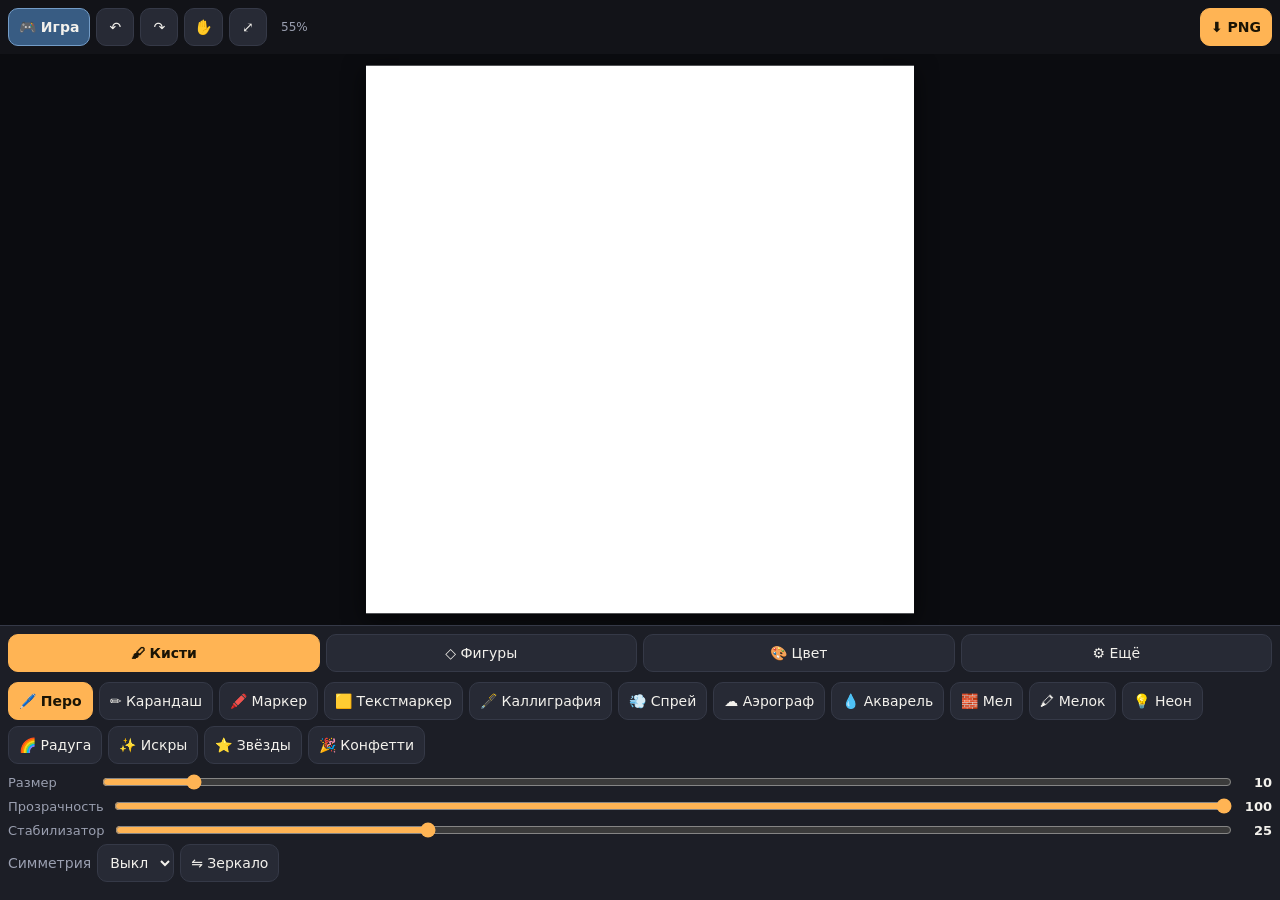
==== commit 6b9cd67b: "Add files via upload" ====
--- a/index.html
+++ b/index.html
@@ -1,58 +1,30 @@
-<!doctype html>
+ <!doctype html>
 <html lang="ru"><head><meta charset="utf-8">
 <meta name="viewport" content="width=device-width,initial-scale=1,maximum-scale=1,user-scalable=no,viewport-fit=cover">
-<meta name="theme-color" content="#0e1016"><title>Paint Studio</title>
+<meta name="theme-color" content="#121318"><title>Paint Studio</title>
 <script src="https://telegram.org/js/telegram-web-app.js"></script><link rel="stylesheet" href="/multiplayer.css">
-<style>
-:root{--bg:#0e1016;--p:#171a24;--p2:#222736;--t:#f2f4fb;--m:#8f98b0;--a:#7c5cff;--l:#2d3346}
-*{box-sizing:border-box;-webkit-tap-highlight-color:transparent}
-html,body{margin:0;height:100%;overflow:hidden;background:var(--bg);color:var(--t);font:14px system-ui,-apple-system,sans-serif;overscroll-behavior:none;user-select:none;-webkit-user-select:none}
-input,textarea{user-select:text;-webkit-user-select:text}
-#app{display:flex;flex-direction:column;height:100%;height:100dvh;max-width:1400px;margin:auto}
-button{font:inherit;color:var(--t);background:var(--p2);border:1px solid var(--l);border-radius:10px;min-height:38px;min-width:38px;padding:0 10px}
-button.on{background:var(--a);border-color:var(--a);color:#fff;font-weight:700}button:active{transform:scale(.95)}
-.top{display:flex;gap:6px;align-items:center;padding:8px;padding-top:max(8px,env(safe-area-inset-top));background:var(--p);border-bottom:1px solid var(--l)}
-.sp{flex:1}#zl{color:var(--m);font-size:12px;min-width:40px;text-align:center}
-#stage{flex:1;position:relative;overflow:hidden;touch-action:none;min-height:150px;background:#07080c}
-#wrap{position:absolute;left:0;top:0;width:1000px;height:1000px;transform-origin:0 0;box-shadow:0 8px 40px #000b}
-.ly,#sb{position:absolute;left:0;top:0;width:100%;height:100%;pointer-events:none}
-#qs{display:grid;grid-template-columns:1fr 1fr;gap:4px 14px;padding:6px 12px;background:var(--p);border-top:1px solid var(--l)}
-#qs label{display:flex;align-items:center;gap:6px;color:var(--m);font-size:12px;min-width:0}#qs input{flex:1;min-width:0}#qs b{color:var(--t);min-width:26px;text-align:right;font-weight:600}
-input[type=range]{accent-color:var(--a);height:28px}
-#bar{display:flex;background:var(--p);padding:4px 4px max(6px,env(safe-area-inset-bottom));gap:2px}
-.tb{flex:1;display:flex;flex-direction:column;align-items:center;justify-content:center;gap:1px;background:none;border:0;border-radius:12px;font-size:10px;color:var(--m);min-height:52px;padding:0;min-width:0}
-.tb i{font-style:normal;font-size:21px;line-height:24px}.tb.on{background:#7c5cff30;color:#fff;font-weight:600}
-#cbtn{width:30px;height:30px;border-radius:50%;border:3px solid #fff;display:block;box-shadow:0 0 0 1px #0008}
-.locked .edit{opacity:.3;pointer-events:none}
-#sheet{position:fixed;left:0;right:0;bottom:0;z-index:20;background:var(--p);border-top:1px solid var(--l);border-radius:18px 18px 0 0;max-height:58dvh;display:flex;flex-direction:column;box-shadow:0 -10px 40px #000a;max-width:900px;margin:auto}
-#sheet[hidden]{display:none}.sh{display:flex;justify-content:space-between;align-items:center;padding:10px 14px 4px;font-size:15px}#shB{overflow-y:auto;padding:6px 14px max(14px,env(safe-area-inset-bottom))}
-.row{display:flex;gap:6px;flex-wrap:wrap;align-items:center;margin-bottom:8px}
-.grid{display:grid;grid-template-columns:repeat(auto-fill,minmax(104px,1fr));gap:8px}
-.bt{display:flex;flex-direction:column;align-items:center;gap:2px;padding:6px 4px;height:auto;font-size:12px}.bt canvas{width:100%;height:auto}
-label.r{display:flex;align-items:center;gap:8px;color:var(--m);font-size:13px;margin-bottom:4px}label.r span{min-width:84px}label.r input{flex:1}label.r b{color:var(--t);min-width:30px;text-align:right}
-.cap{color:var(--m);font-size:12px;margin:6px 0 4px}
-.sw{width:30px;height:30px;border-radius:50%;padding:0;min-width:0;border:2px solid #fff4}.sw.sel{outline:2px solid var(--a);outline-offset:2px}
-#cur2{width:40px;height:40px;border-radius:10px;border:2px solid #fff6}
-input.hue{-webkit-appearance:none;height:14px;border-radius:7px;background:linear-gradient(90deg,red,#ff0,lime,cyan,blue,magenta,red)}
-input.hue::-webkit-slider-thumb{-webkit-appearance:none;width:22px;height:22px;border-radius:50%;background:#fff;border:2px solid #000}
-select,#hex,input[type=color]{background:var(--p2);color:var(--t);border:1px solid var(--l);border-radius:10px;min-height:38px;padding:0 8px;font:inherit}#hex{width:92px}input[type=color]{width:46px;padding:2px}
-.li{display:flex;align-items:center;gap:6px;padding:6px;border:1px solid var(--l);border-radius:12px;margin-bottom:6px;background:var(--p2)}.li.act{border-color:var(--a);background:#7c5cff25}
-.li canvas{width:44px;height:44px;border-radius:6px;background:#fff;flex:none;object-fit:cover}.li .nm{flex:1;min-width:0}.li .nm b{display:block;font-size:13px;margin-bottom:2px}.li button{min-width:34px;min-height:34px;padding:0}.li input{width:100%}
-.th{position:relative}.th img{width:84px;height:84px;object-fit:cover;border-radius:8px;border:1px solid var(--l);display:block;background:#fff}.th i{position:absolute;right:-4px;top:-4px;background:#c33;border-radius:50%;width:20px;height:20px;text-align:center;font-style:normal;line-height:20px}
-#ov,#dlg{position:fixed;inset:0;background:#000d;display:none;flex-direction:column;align-items:center;justify-content:center;gap:12px;z-index:40;color:#fff;padding:20px;text-align:center}#ov img{max-width:92%;max-height:70%;background:#fff}
-#dlg{z-index:50}#dlg div{background:var(--p);padding:18px;border-radius:14px;max-width:320px;border:1px solid var(--l)}#dlg .row{justify-content:center;margin:12px 0 0}
-#toast{position:fixed;left:50%;top:70px;transform:translateX(-50%);background:#000c;color:#fff;padding:8px 14px;border-radius:20px;z-index:45;display:none;font-size:13px}
-</style></head><body>
+<style>:root{--bg:#121318;--p:#1c1e26;--p2:#272a35;--t:#f3f1ec;--m:#9a9fb0;--a:#ffb454;--l:#353947}*{box-sizing:border-box;-webkit-tap-highlight-color:transparent}html,body{margin:0;height:100%;overflow:hidden;background:var(--bg);color:var(--t);font:14px system-ui,-apple-system,sans-serif;overscroll-behavior:none;user-select:none;-webkit-user-select:none}#app{display:flex;flex-direction:column;height:100%;height:100dvh}.top{display:flex;gap:6px;align-items:center;padding:8px;padding-top:max(8px,env(safe-area-inset-top))}.top .sp{flex:1}.zoom{color:var(--m);font-size:12px;min-width:42px;text-align:center}button{font:inherit;color:var(--t);background:var(--p2);border:1px solid var(--l);border-radius:10px;min-height:38px;min-width:38px;padding:0 10px}button.on{background:var(--a);border-color:var(--a);color:#1a1405;font-weight:700}button:active{transform:scale(.96)}#stage{flex:1;position:relative;overflow:hidden;touch-action:none;background:#0b0c10;min-height:200px}#cv{position:absolute;left:0;top:0;transform-origin:0 0;box-shadow:0 10px 40px #000a;touch-action:none}#dock{background:var(--p);border-top:1px solid var(--l);padding-bottom:env(safe-area-inset-bottom)}.tabs{display:flex;gap:6px;padding:8px 8px 4px}.tabs button{flex:1;padding:0 4px}.panel{display:none;padding:6px 8px 10px;max-height:36vh;overflow-y:auto}.panel.show{display:block}.row{display:flex;gap:6px;flex-wrap:wrap;margin-bottom:8px;align-items:center}label.r{display:flex;align-items:center;gap:8px;width:100%;color:var(--m);font-size:13px;margin-bottom:4px}label.r span{min-width:84px}label.r input[type=range]{flex:1;accent-color:var(--a)}label.r b{color:var(--t);min-width:30px;text-align:right}.sw{width:30px;height:30px;border-radius:50%;padding:0;min-width:0;border:2px solid #fff4}.sw.sel{outline:2px solid var(--a);outline-offset:2px}#cur{width:38px;height:38px;border-radius:10px;border:2px solid #fff6;flex:none}input[type=range].hue{-webkit-appearance:none;height:14px;border-radius:7px;background:linear-gradient(90deg,red,#ff0,lime,cyan,blue,magenta,red)}input[type=range].hue::-webkit-slider-thumb{-webkit-appearance:none;width:22px;height:22px;border-radius:50%;background:#fff;border:2px solid #000}select{background:var(--p2);color:var(--t);border:1px solid var(--l);border-radius:10px;min-height:38px;padding:0 8px;font:inherit}input[type=color]{width:44px;height:38px;border:0;background:none;padding:0}.th{position:relative}.th img{width:64px;height:64px;object-fit:cover;border-radius:8px;border:1px solid var(--l);display:block}.th i{position:absolute;right:-4px;top:-4px;background:#c33;border-radius:50%;width:20px;height:20px;text-align:center;font-style:normal;line-height:20px}#ov{position:fixed;top:0;left:0;right:0;bottom:0;background:#000d;display:none;flex-direction:column;align-items:center;justify-content:center;gap:12px;z-index:9;color:#fff;padding:20px;text-align:center}#ov img{max-width:92%;max-height:70%;background:#fff}</style></head><body>
 <script>(function(){try{var t=window.Telegram&&Telegram.WebApp,sp=(t&&t.initDataUnsafe&&t.initDataUnsafe.start_param)||new URLSearchParams(location.search).get('startapp')||'';if(sp.indexOf('nat_')===0)location.replace('/game?startapp='+encodeURIComponent(sp))}catch(e){}})()</script>
 <script>window.onerror=function(m,s,l){var d=document.createElement('div');d.style.cssText='position:fixed;top:0;left:0;right:0;z-index:99;background:#900;color:#fff;padding:8px;font-size:12px';d.textContent='Ошибка: '+m+' (строка '+l+')';document.body.appendChild(d)}</script>
 <div id="app">
-<div class="top"><button id="multiOpen" title="Игровая комната">🎮</button><button id="undo" class="edit">↶</button><button id="redo" class="edit">↷</button><button id="hand">✋</button><span class="sp"></span><span id="zl">100%</span><button id="fit">⤢</button><button id="save" class="on">⬇ PNG</button></div>
-<div id="stage"><div id="wrap"><canvas id="sb" width="1000" height="1000"></canvas></div></div>
-<div id="qs" class="edit"><label>Размер<input id="size" type="range" min="1" max="200"><b id="sizeV"></b></label><label>Прозр.<input id="op" type="range" min="3" max="100"><b id="opV"></b></label></div>
-<div id="bar">
-<button class="tb edit" id="tBr"><i>🖊️</i>Кисть</button><button class="tb edit" data-t="eraser"><i>🧽</i>Ластик</button><button class="tb edit" data-t="bucket"><i>🪣</i>Заливка</button><button class="tb edit" id="tSh"><i>◇</i>Фигуры</button><button class="tb edit" data-t="pick"><i>💧</i>Пипетка</button><button class="tb edit" id="tCol"><span id="cbtn"></span>Цвет</button><button class="tb edit" id="tLy"><i>🗂</i>Слои</button><button class="tb" id="tMore"><i>⚙</i>Ещё</button>
+<div class="top"><button id="multiOpen" title="Игровая комната">🎮 Игра</button><button id="undo">↶</button><button id="redo">↷</button><button id="hand">✋</button><button id="fit">⤢</button><span class="zoom" id="zl">100%</span><span class="sp"></span><button id="save" class="on">⬇ PNG</button></div>
+<div id="stage"><canvas id="cv"></canvas></div>
+<div id="dock">
+<div class="tabs"><button data-p="0">🖌 Кисти</button><button data-p="1">◇ Фигуры</button><button data-p="2">🎨 Цвет</button><button data-p="3">⚙ Ещё</button></div>
+<div class="panel" id="p0"><div class="row" id="brs"></div>
+<label class="r"><span>Размер</span><input id="size" type="range" min="1" max="120" value="10"><b id="sizeV">10</b></label>
+<label class="r"><span>Прозрачность</span><input id="op" type="range" min="5" max="100" value="100"><b id="opV">100</b></label>
+<label class="r"><span>Стабилизатор</span><input id="sm" type="range" min="0" max="90" value="25"><b id="smV">25</b></label>
+<div class="row"><span style="color:var(--m)">Симметрия</span><select id="sym"><option value="1">Выкл</option><option>2</option><option>3</option><option>4</option><option>6</option><option>8</option><option>12</option></select><button id="mir">⇋ Зеркало</button></div></div>
+<div class="panel" id="p1"><div class="row" id="shp"></div><div class="row" id="utl"></div><button id="fillT">▣ Залитая фигура: выкл</button></div>
+<div class="panel" id="p2"><div class="row"><div id="cur"></div><select id="pal"></select><input type="color" id="nat"></div><div class="row" id="sws"></div>
+<label class="r"><span>Оттенок</span><input id="hh" class="hue" type="range" min="0" max="360"></label>
+<label class="r"><span>Насыщенность</span><input id="ss" type="range" min="0" max="100"></label>
+<label class="r"><span>Яркость</span><input id="ll" type="range" min="0" max="100"></label>
+<div class="row" id="rec"></div></div>
+<div class="panel" id="p3"><div class="row"><span style="color:var(--m)">Цвет холста</span><input type="color" id="bgc" value="#ffffff"><button id="bgf">Залить холст</button><button id="clr">🗑 Очистить</button></div>
+<div class="row"><button id="addG" class="on">♡ В галерею</button><span style="color:var(--m);font-size:12px">Работа сохраняется сама</span></div><div class="row" id="gal"></div></div>
 </div></div>
-<div id="sheet" hidden><div class="sh"><b id="shT"></b><button id="shX">✕</button></div><div id="shB"></div></div>
 <div id="multiBox" class="multi-box" style="display:none">
  <div class="multi-head"><b>🎨 Угадай, что я нарисовал!</b><button id="multiClose">✕</button></div>
  <div id="multiSetup">
@@ -69,168 +41,6 @@
  </div><div id="multiNotice"></div>
 </div>
 <div id="ov"><img id="oi"><div>Зажми картинку и выбери «Сохранить». Нажми в любом месте, чтобы закрыть.</div></div>
-<div id="dlg"><div><span id="dT"></span><div class="row"><button id="dN">Отмена</button><button id="dY" class="on">Да</button></div></div></div><div id="toast"></div>
 <script>
-(()=>{
-const A=window.Telegram&&Telegram.WebApp;try{A&&(A.ready(),A.expand(),A.disableVerticalSwipes&&A.disableVerticalSwipes())}catch{}
-const $=s=>document.querySelector(s),W=1000,H=1000,stage=$('#stage'),wrap=$('#wrap'),sb=$('#sb'),sbx=sb.getContext('2d');
-const S={tool:'pen',color:'#1d1d24',size:12,op:1,sm:.3,sym:1,mir:0,fill:0,tol:32,paper:'#ffffff'};
-const BR=[['pen','🖊️','Перо'],['pencil','✏️','Карандаш'],['marker','🖍️','Маркер'],['hl','🟨','Текстмаркер'],['calli','🖋️','Каллиграфия'],['spray','💨','Спрей'],['air','☁️','Аэрограф'],['water','💧','Акварель'],['chalk','🧱','Мел'],['crayon','🖍','Мелок'],['neon','💡','Неон'],['light','🌈','Радуга'],['spark','✨','Искры'],['star','⭐','Звёзды'],['conf','🎉','Конфетти']];
-const SH=[['line','／','Линия'],['rect','▭','Прямоуг.'],['ell','◯','Эллипс'],['tri','△','Треугольник'],['star5','☆','Звезда'],['arrow','➜','Стрелка']];
-const PAL={Классика:['#1d1d24','#ffffff','#e53935','#ff8a00','#ffd600','#43a047','#00acc1','#1e88e5','#3949ab','#8e24aa','#ec407a','#795548','#9e9e9e'],'Неон':['#ff00e6','#00fff0','#39ff14','#fff200','#ff3131','#7d00ff','#00b3ff','#ff7b00','#ffffff','#b6ff00'],Пастель:['#ffd1dc','#ffe5b4','#fdfd96','#c1f0c1','#b5ead7','#aec6cf','#cdb4db','#f4c2c2','#e2f0cb','#ffffff'],Земля:['#3e2723','#5d4037','#8d6e63','#d7ccc8','#6b8e23','#556b2f','#c19a6b','#a0522d','#f5deb3','#2f4f4f'],Закат:['#2b1055','#7597de','#ff5e62','#ff9966','#ffcb74','#ffe29f','#c33764','#1d2671','#f857a6','#ffd1a9'],Океан:['#03045e','#0077b6','#00b4d8','#90e0ef','#caf0f8','#006466','#2ec4b6','#cbf3f0','#023e8a','#e0fbfc'],'Тона кожи':['#ffdfc4','#f0c8a0','#e0ac84','#c68642','#a9714b','#8d5524','#6b4423','#4a2c17','#f5b7a5','#d98880']};
-let L=[],act=0,hist=[],redo=[],V={x:0,y:0,s:1},hand=false,locked=false,inRoom=false,stash=null,touched=false,dirty=false,hue=0,cur=null,lastBr='pen',lastSh='rect',prevTool='pen',RC=[],space=false,palN='Классика';
-try{Object.assign(S,JSON.parse(localStorage.getItem('psPref3')||'{}'));S.paper='#ffffff'}catch{}
-const savePref=()=>{try{localStorage.setItem('psPref3',JSON.stringify({color:S.color,size:S.size,op:S.op,sm:S.sm,tol:S.tol}))}catch{}};
-const rgb=h=>[1,3,5].map(i=>parseInt(h.substr(i,2),16)),hex=(r,g,b)=>'#'+[r,g,b].map(v=>Math.round(v).toString(16).padStart(2,'0')).join('');
-function hsl2(h,s,l){s/=100;l/=100;const k=n=>(n+h/30)%12,a=s*Math.min(l,1-l),f=n=>l-a*Math.max(-1,Math.min(k(n)-3,Math.min(9-k(n),1)));return hex(f(0)*255,f(8)*255,f(4)*255)}
-function h2hsl(r,g,b){r/=255;g/=255;b/=255;const x=Math.max(r,g,b),n=Math.min(r,g,b),l=(x+n)/2,d=x-n;let h=0,s=0;if(d){s=d/(1-Math.abs(2*l-1));h=x==r?(g-b)/d%6:x==g?(b-r)/d+2:(r-g)/d+4;h*=60;h<0&&(h+=360)}return[h,s*100,l*100]}
-const toast=m=>{const t=$('#toast');t.textContent=m;t.style.display='block';clearTimeout(toast.t);toast.t=setTimeout(()=>t.style.display='none',1600)};
-const ask=(m,f)=>{$('#dT').textContent=m;$('#dlg').style.display='flex';$('#dN').onclick=()=>$('#dlg').style.display='none';$('#dY').onclick=()=>{$('#dlg').style.display='none';f()}};
-/* layers */
-function mk(n){const c=document.createElement('canvas');c.width=W;c.height=H;c.className='ly';return{c,x:c.getContext('2d',{willReadFrequently:true}),name:n,vis:true,op:1}}
-function ord(){L.forEach(l=>{l.c.style.opacity=l.vis?l.op:0;wrap.insertBefore(l.c,sb)})}
-function place(){wrap.insertBefore(sb,L[act+1]?L[act+1].c:null)}
-function newDoc(){L.forEach(l=>l.c.remove());L=[mk('Слой 1')];act=0;hist=[];redo=[];S.paper='#ffffff';wrap.style.background='#fff';ord();dirty=false}
-const proj=()=>({paper:S.paper,act,layers:L.map(l=>({n:l.name,v:l.vis,o:l.op,d:l.c.toDataURL()}))});
-function load(p,cb){L.forEach(l=>l.c.remove());L=[];hist=[];redo=[];S.paper=p.paper||'#ffffff';wrap.style.background=S.paper;let n=p.layers.length;if(!n)return newDoc();p.layers.forEach((q,i)=>{const l=mk(q.n);l.vis=q.v!==false;l.op=q.o==null?1:q.o;L[i]=l;const im=new Image();im.onload=()=>{l.x.drawImage(im,0,0,W,H);--n||(act=Math.min(p.act||0,L.length-1),ord(),refresh(),cb&&cb())};im.onerror=()=>{--n||(ord(),cb&&cb())};im.src=q.d});ord()}
-function flat(){const o=document.createElement('canvas');o.width=W;o.height=H;const c=o.getContext('2d');c.fillStyle=S.paper;c.fillRect(0,0,W,H);L.forEach((l,i)=>{if(l.vis){c.globalAlpha=l.op;c.drawImage(l.c,0,0)}if(cur&&!cur.ers&&i===act){c.globalAlpha=cur.so;c.drawImage(sb,0,0)}});c.globalAlpha=1;return o}
-/* history */
-function push(e){hist.push(e);hist.length>14&&hist.shift();redo=[]}
-function apply(e){if(e.t==='px'){const d=e.l.x.getImageData(0,0,W,H);e.l.x.putImageData(e.d,0,0);e.d=d}else if(L.includes(e.l)){e.i=L.indexOf(e.l);L.splice(e.i,1);e.l.c.remove();act=Math.max(0,Math.min(act,L.length-1))}else{L.splice(e.i,0,e.l);act=e.i}ord();refresh()}
-function undo(){if(locked||cur)return;const e=hist.pop();if(!e)return toast('Больше нечего отменять');apply(e);redo.push(e);changed()}
-function redoF(){if(locked||cur)return;const e=redo.pop();if(!e)return;apply(e);hist.push(e);changed()}
-function changed(){dirty=true;window.PS.onchange&&window.PS.onchange()}
-$('#undo').onclick=undo;$('#redo').onclick=redoF;
-/* brushes */
-function kt(c,t,col,x,y,o){const n=o/2,R=Math.random;c.globalCompositeOperation='source-over';c.globalAlpha=1;c.fillStyle=col;
-const dot=(a,b,r)=>{c.beginPath();c.arc(a,b,Math.max(.5,r),0,7);c.fill()},sp=(k,m,z,al)=>{c.globalAlpha=al;for(let i=0,q=n*k+6;i<q;i++){const f=R()*7,h=Math.sqrt(R())*n*m;c.fillRect(x+Math.cos(f)*h,y+Math.sin(f)*h,z,z)}};
-if(t==='eraser'){c.globalCompositeOperation='destination-out';c.globalAlpha=S.op;dot(x,y,n)}
-else if(t==='pen'||t==='marker')dot(x,y,n);else if(t==='hl')c.fillRect(x-n,y-n*.4,o,o*.8);
-else if(t==='pencil')sp(3,1,1.3,.5);else if(t==='spray')sp(2,1.6,1.4,.6);else if(t==='chalk')sp(2,1,1.5,.7);else if(t==='crayon')sp(4,1,1.8,.55);
-else if(t==='calli'){c.save();c.translate(x,y);c.rotate(-.8);c.beginPath();c.ellipse(0,0,n,Math.max(.6,n*.22),0,0,7);c.fill();c.restore()}
-else if(t==='air'||t==='water'){const w=t==='water',p=n*(w?1.7:1.4),f=w?(R()-.5)*n*.5:0,g=w?(R()-.5)*n*.5:0,d=c.createRadialGradient(x+f,y+g,0,x+f,y+g,p);d.addColorStop(0,col);d.addColorStop(1,col+'00');c.fillStyle=d;c.globalAlpha=w?.07:.16;c.fillRect(x+f-p,y+g-p,p*2,p*2)}
-else if(t==='neon'){c.shadowColor=col;c.shadowBlur=n*1.6+4;dot(x,y,n*.55);c.shadowBlur=0;c.fillStyle='#fff';c.globalAlpha=.9;dot(x,y,n*.22)}
-else if(t==='light'){hue=(hue+2)%360;c.fillStyle=`hsl(${hue},95%,58%)`;dot(x,y,n)}
-else if(t==='spark'){if(R()<.4){c.fillStyle=`hsl(${R()*360},90%,72%)`;dot(x+(R()-.5)*o*1.2,y+(R()-.5)*o*1.2,R()*n*.4+1)}}
-else if(t==='star'){c.beginPath();const a0=R()*6,r=n*.8;for(let i=0;i<10;i++){const a=a0+i*Math.PI/5,k=i%2?.45:1;c[i?'lineTo':'moveTo'](x+Math.cos(a)*r*k,y+Math.sin(a)*r*k)}c.closePath();c.fill()}
-else if(t==='conf'){c.fillStyle=`hsl(${R()*360},90%,60%)`;const l=n*.45+1,p=(R()-.5)*o,f=(R()-.5)*o;R()<.5?dot(x+p,y+f,l):c.fillRect(x+p,y+f,l*1.6,l*1.6)}
-c.shadowBlur=0;c.globalAlpha=1}
-function rt(x,y,o){const c=cur.X,cx=W/2,cy=H/2;for(let i=0;i<S.sym;i++){const a=Math.PI*2*i/S.sym,co=Math.cos(a),si=Math.sin(a);for(let m=0;m<(S.mir?2:1);m++){const dx=(m?2*cx-x:x)-cx,dy=y-cy;kt(c,S.tool,S.color,cx+dx*co-dy*si,cy+dx*si+dy*co,o)}}}
-const SPC={star:.9,conf:.7,spark:.5,neon:.2,spray:.15,chalk:.15,crayon:.12,air:.15,water:.25};
-function ft(a,b){const d=Math.hypot(b.x-a.x,b.y-a.y),sp=Math.max(1,S.size*(a.p+b.p)/2*(SPC[S.tool]||.1));let s=cur.P;if(!d&&!s){rt(a.x,a.y,S.size*a.p);cur.P=sp;return}for(;s<=d;s+=sp){const k=s/d;rt(a.x+(b.x-a.x)*k,a.y+(b.y-a.y)*k,S.size*(a.p+(b.p-a.p)*k))}cur.P=s-d}
-function shp(c,t,a,b){c.globalCompositeOperation='source-over';c.globalAlpha=1;c.strokeStyle=c.fillStyle=S.color;c.lineWidth=S.size;c.lineCap=c.lineJoin='round';c.beginPath();const mx=(a.x+b.x)/2,my=(a.y+b.y)/2,rx=Math.abs(b.x-a.x)/2,ry=Math.abs(b.y-a.y)/2;let cl=1;
-if(t==='line'||t==='arrow'){cl=0;c.moveTo(a.x,a.y);c.lineTo(b.x,b.y);if(t==='arrow'){const f=Math.atan2(b.y-a.y,b.x-a.x),h=Math.max(S.size*3,22);for(const d of[-.5,.5]){c.moveTo(b.x,b.y);c.lineTo(b.x-Math.cos(f+d)*h,b.y-Math.sin(f+d)*h)}}}
-else if(t==='rect')c.rect(a.x,a.y,b.x-a.x,b.y-a.y);else if(t==='ell')c.ellipse(mx,my,rx,ry,0,0,7);else if(t==='tri'){c.moveTo(mx,a.y);c.lineTo(b.x,b.y);c.lineTo(a.x,b.y);c.closePath()}
-else{for(let i=0;i<10;i++){const g=-Math.PI/2+i*Math.PI/5,d=i%2?.45:1;c[i?'lineTo':'moveTo'](mx+Math.cos(g)*rx*d,my+Math.sin(g)*ry*d)}c.closePath()}
-S.fill&&cl?c.fill():c.stroke()}
-function flood(x,y){const l=L[act],id=l.x.getImageData(0,0,W,H),d=id.data,t=S.tol*2.55|0,i0=(y*W+x)*4,r=d[i0],g=d[i0+1],b=d[i0+2],al=d[i0+3],[fr,fg,fb]=rgb(S.color);
-if(Math.abs(fr-r)+Math.abs(fg-g)+Math.abs(fb-b)<3&&al===255)return false;
-const ok=i=>Math.abs(d[i]-r)<=t&&Math.abs(d[i+1]-g)<=t&&Math.abs(d[i+2]-b)<=t&&Math.abs(d[i+3]-al)<=t,seen=new Uint8Array(W*H),st=[x,y];
-while(st.length){const yy=st.pop(),xx=st.pop();if(seen[yy*W+xx]||!ok((yy*W+xx)*4))continue;let lx=xx,rx=xx;while(lx>0&&!seen[yy*W+lx-1]&&ok((yy*W+lx-1)*4))lx--;while(rx<W-1&&!seen[yy*W+rx+1]&&ok((yy*W+rx+1)*4))rx++;
-let up=false,dn=false;for(let k=lx;k<=rx;k++){const q=yy*W+k;seen[q]=1;d[q*4]=fr;d[q*4+1]=fg;d[q*4+2]=fb;d[q*4+3]=255;
-if(yy>0){const o2=!seen[q-W]&&ok((q-W)*4);o2&&!up&&st.push(k,yy-1);up=o2}if(yy<H-1){const o2=!seen[q+W]&&ok((q+W)*4);o2&&!dn&&st.push(k,yy+1);dn=o2}}}
-l.x.putImageData(id,0,0);return true}
-/* view */
-function draw(){wrap.style.transform=`translate(${V.x}px,${V.y}px) scale(${V.s})`;$('#zl').textContent=Math.round(V.s*100)+'%'}
-function fit(){const w=stage.clientWidth,h=stage.clientHeight,s=Math.min(w/W,h/H)*.96;V={s,x:(w-W*s)/2,y:(h-H*s)/2};touched=false;draw()}
-$('#fit').onclick=fit;addEventListener('resize',()=>{if(!touched)fit()});
-function zoomAt(cx,cy,s){s=Math.max(.1,Math.min(16,s));const k=s/V.s;V.x=cx-(cx-V.x)*k;V.y=cy-(cy-V.y)*k;V.s=s;touched=true;draw()}
-stage.addEventListener('wheel',e=>{e.preventDefault();const r=stage.getBoundingClientRect();zoomAt(e.clientX-r.left,e.clientY-r.top,V.s*(e.deltaY<0?1.15:.87))},{passive:false});
-/* pointers */
-const P=new Map();let pin=null,pan=null;
-const pt=e=>{const r=wrap.getBoundingClientRect();return{x:Math.max(0,Math.min(W-1,(e.clientX-r.left)/r.width*W)),y:Math.max(0,Math.min(H-1,(e.clientY-r.top)/r.height*H)),p:e.pointerType==='pen'?Math.max(.25,e.pressure*1.6):1}};
-const isShape=()=>SH.some(s=>s[0]===S.tool),snap=()=>L[act].x.getImageData(0,0,W,H);
-function begin(p){const l=L[act];if(!l.vis)return toast('Слой скрыт — включи 👁 в «Слои»');const t=S.tool;
-if(t==='pick'){const f=flat().getContext('2d').getImageData(p.x|0,p.y|0,1,1).data;setColor(hex(f[0],f[1],f[2]));addRC(S.color);setTool(prevTool);return}
-if(t==='bucket'){const d=snap();if(flood(p.x|0,p.y|0)){push({t:'px',l,d});addRC(S.color);changed()}return}
-const ers=t==='eraser',sh=isShape(),so=t==='hl'?S.op*.5:t==='marker'?S.op*.6:S.op;
-cur={l,snap:snap(),ers,sh,so,X:ers?l.x:sbx,raw:p,a:p,N:p,Sm:p,P:0};if(!ers){sbx.clearRect(0,0,W,H);place();sb.style.opacity=so}
-if(!sh)ft(p,p)}
-function cancel(){if(!cur)return;cur.ers?cur.l.x.putImageData(cur.snap,0,0):sbx.clearRect(0,0,W,H);cur=null}
-function fin(){const c=cur;if(c.sh){sbx.clearRect(0,0,W,H);shp(sbx,S.tool,c.a,c.raw)}else ft(c.N,c.raw);
-if(!c.ers){c.l.x.globalAlpha=c.so;c.l.x.globalCompositeOperation='source-over';c.l.x.drawImage(sb,0,0);c.l.x.globalAlpha=1;sbx.clearRect(0,0,W,H);sb.style.opacity=1}
-cur=null;push({t:'px',l:c.l,d:c.snap});addRC(S.color);changed()}
-stage.addEventListener('pointerdown',e=>{e.preventDefault();$('#sheet').hidden=true;try{stage.setPointerCapture(e.pointerId)}catch{}P.set(e.pointerId,{x:e.clientX,y:e.clientY});
-if(P.size===2){cancel();const[a,b]=[...P.values()],r=stage.getBoundingClientRect();pin={t:Date.now(),m:0,d:Math.hypot(a.x-b.x,a.y-b.y)||1,cx:(a.x+b.x)/2-r.left,cy:(a.y+b.y)/2-r.top,v:{...V},done:false};return}
-if(P.size>1||pin)return;
-if(hand||locked||space||e.button===1){pan={x:e.clientX,y:e.clientY,v:{...V}};return}
-if(e.button>0)return;begin(pt(e))});
-stage.addEventListener('pointermove',e=>{if(!P.has(e.pointerId))return;P.set(e.pointerId,{x:e.clientX,y:e.clientY});
-if(pin&&P.size>=2){const[a,b]=[...P.values()],r=stage.getBoundingClientRect(),d=Math.hypot(a.x-b.x,a.y-b.y),cx=(a.x+b.x)/2-r.left,cy=(a.y+b.y)/2-r.top,s=Math.max(.1,Math.min(16,pin.v.s*d/pin.d)),px=(pin.cx-pin.v.x)/pin.v.s,py=(pin.cy-pin.v.y)/pin.v.s;
-if(Math.abs(d-pin.d)>10||Math.hypot(cx-pin.cx,cy-pin.cy)>10)pin.m=1;V.s=s;V.x=cx-px*s;V.y=cy-py*s;touched=true;draw();return}
-if(pan&&P.size===1){V.x=pan.v.x+e.clientX-pan.x;V.y=pan.v.y+e.clientY-pan.y;touched=true;draw();return}
-if(!cur||P.size!==1)return;e.preventDefault();const ev=e.getCoalescedEvents?e.getCoalescedEvents():[e];
-for(const q of ev.length?ev:[e]){const n=pt(q);cur.raw=n;if(cur.sh){sbx.clearRect(0,0,W,H);shp(sbx,S.tool,cur.a,n)}else{const k=1-S.sm;cur.Sm={x:cur.Sm.x+(n.x-cur.Sm.x)*k,y:cur.Sm.y+(n.y-cur.Sm.y)*k,p:n.p};ft(cur.N,cur.Sm);cur.N=cur.Sm}}});
-function up(e){if(!P.delete(e.pointerId))return;
-if(pin&&P.size<2&&!pin.done){pin.done=true;if(!pin.m&&Date.now()-pin.t<300)undo()}
-if(cur&&P.size===0){if(e.type==='pointerup'&&e.clientX!==undefined)cur.raw=pt(e);fin()}
-if(P.size===0){pan=null;pin=null}}
-stage.addEventListener('pointerup',up);stage.addEventListener('pointercancel',e=>{cancel();up(e)});
-/* tools & ui */
-function setTool(t){if(t==='pick'&&S.tool!=='pick')prevTool=S.tool;S.tool=t;hand=false;$('#hand').classList.remove('on');BR.some(b=>b[0]===t)&&(lastBr=t);SH.some(b=>b[0]===t)&&(lastSh=t);
-document.querySelectorAll('#bar [data-t]').forEach(b=>b.classList.toggle('on',b.dataset.t===t));$('#tBr').classList.toggle('on',t===lastBr&&BR.some(b=>b[0]===t));$('#tSh').classList.toggle('on',SH.some(b=>b[0]===t));
-$('#tBr').firstChild.textContent=BR.find(b=>b[0]===lastBr)[1];$('#tSh').firstChild.textContent=SH.find(b=>b[0]===lastSh)[1]}
-document.querySelectorAll('#bar [data-t]').forEach(b=>b.onclick=()=>setTool(b.dataset.t));
-$('#tBr').onclick=()=>BR.some(b=>b[0]===S.tool)?sheet('Кисти',pageBr):setTool(lastBr);
-$('#tSh').onclick=()=>SH.some(b=>b[0]===S.tool)?sheet('Фигуры',pageSh):(setTool(lastSh),sheet('Фигуры',pageSh));
-$('#tCol').onclick=()=>sheet('Цвет',pageCol);$('#tLy').onclick=()=>sheet('Слои',pageLy);$('#tMore').onclick=()=>sheet('Ещё',pageMore);
-$('#hand').onclick=()=>{hand=!hand;$('#hand').classList.toggle('on',hand)};
-const slide=(id,vid,f)=>{$(id).oninput=e=>{$(vid).textContent=e.target.value;f(+e.target.value);savePref()}};
-slide('#size','#sizeV',v=>S.size=v);slide('#op','#opV',v=>S.op=v/100);
-function syncQs(){$('#size').value=S.size;$('#sizeV').textContent=S.size;$('#op').value=Math.round(S.op*100);$('#opV').textContent=Math.round(S.op*100)}
-function setColor(c,skip){S.color=c;$('#cbtn').style.background=c;savePref();const q=$('#cur2');if(!q)return;q.style.background=c;$('#hex').value=c;if(!skip){const[h,s,l]=h2hsl(...rgb(c));$('#hh').value=h;$('#ss').value=s;$('#ll').value=l}document.querySelectorAll('#shB .sw').forEach(o=>o.classList.toggle('sel',o.dataset.c===c))}
-function addRC(c){RC=[c,...RC.filter(x=>x!==c)].slice(0,12);const r=$('#rec');r&&fillSw(r,RC)}
-function fillSw(box,arr){box.innerHTML='';arr.forEach(c=>{const b=document.createElement('button');b.className='sw'+(c===S.color?' sel':'');b.dataset.c=c;b.style.background=c;b.onclick=()=>setColor(c);box.appendChild(b)})}
-function sheet(t,f){const s=$('#sheet');if(!s.hidden&&$('#shT').textContent===t){s.hidden=true;return}$('#shT').textContent=t;f($('#shB'));s.hidden=false}
-$('#shX').onclick=()=>$('#sheet').hidden=true;
-function pageBr(b){b.innerHTML='<div class="grid">'+BR.map(([k,i,n])=>`<button class="bt${S.tool===k?' on':''}"><canvas width="150" height="44"></canvas><span>${i} ${n}</span></button>`).join('')+'</div>';
-b.querySelectorAll('.bt').forEach((el,i)=>{const c=el.firstChild.getContext('2d'),k=BR[i][0];for(let x=12;x<138;x+=2.2)kt(c,k,'#eceaf7',x,22+Math.sin(x/15)*9,14);el.onclick=()=>{setTool(k);$('#sheet').hidden=true}})}
-function pageSh(b){b.innerHTML='<div class="grid">'+SH.map(([k,i,n])=>`<button class="bt${S.tool===k?' on':''}" data-k="${k}"><span style="font-size:22px">${i}</span><span>${n}</span></button>`).join('')+'</div><div class="row" style="margin-top:10px"><button id="fl" class="'+(S.fill?'on':'')+'">▣ Заливка фигуры: '+(S.fill?'вкл':'выкл')+'</button></div>';
-b.querySelectorAll('.bt').forEach(el=>el.onclick=()=>{setTool(el.dataset.k);$('#sheet').hidden=true});$('#fl').onclick=e=>{S.fill=!S.fill;e.target.classList.toggle('on',S.fill);e.target.textContent='▣ Заливка фигуры: '+(S.fill?'вкл':'выкл')}}
-function pageCol(b){b.innerHTML=`<div class="row"><div id="cur2"></div><input id="hex" maxlength="7"><select id="pal">${Object.keys(PAL).map(k=>`<option${k===palN?' selected':''}>${k}</option>`).join('')}</select></div><div class="row" id="sws"></div>
-<label class="r"><span>Оттенок</span><input id="hh" class="hue" type="range" min="0" max="360"></label><label class="r"><span>Насыщенность</span><input id="ss" type="range" max="100"></label><label class="r"><span>Яркость</span><input id="ll" type="range" max="100"></label><div class="cap">Недавние</div><div class="row" id="rec"></div>`;
-const sw=()=>fillSw($('#sws'),PAL[palN]);$('#pal').onchange=e=>{palN=e.target.value;sw()};sw();fillSw($('#rec'),RC);
-['#hh','#ss','#ll'].forEach(i=>$(i).oninput=()=>setColor(hsl2(+$('#hh').value,+$('#ss').value,+$('#ll').value),true));
-$('#hex').onchange=e=>{let v=e.target.value.trim();if(/^#[0-9a-f]{6}$/i.test(v)){setColor(v.toLowerCase());addRC(S.color)}else e.target.value=S.color};setColor(S.color)}
-function pageLy(b){b.innerHTML='<div class="row"><button id="la" class="on">＋ Слой</button><button id="ld">⧉ Копия</button></div><div id="lst"></div>';
-$('#la').onclick=()=>{if(L.length>=10)return toast('Максимум 10 слоёв');const l=mk('Слой '+(L.length+1));L.splice(act+1,0,l);act++;push({t:'ly',l,i:act});ord();pageLy(b);changed()};
-$('#ld').onclick=()=>{if(L.length>=10)return toast('Максимум 10 слоёв');const s=L[act],l=mk(s.name+' копия');l.x.drawImage(s.c,0,0);l.op=s.op;L.splice(act+1,0,l);act++;push({t:'ly',l,i:act});ord();pageLy(b);changed()};
-const box=$('#lst');for(let i=L.length-1;i>=0;i--){const l=L[i],d=document.createElement('div');d.className='li'+(i===act?' act':'');d.innerHTML='<canvas width="44" height="44"></canvas><div class="nm"><b></b><input type="range" min="0" max="100"></div><button>'+(l.vis?'👁':'🚫')+'</button><button>▲</button><button>▼</button><button>🗑</button>';
-d.querySelector('b').textContent=l.name;d.querySelector('canvas').getContext('2d').drawImage(l.c,0,0,44,44);const r=d.querySelector('input'),bs=d.querySelectorAll('button');r.value=l.op*100;
-r.oninput=()=>{l.op=r.value/100;ord();dirty=true};d.querySelector('.nm').onclick=e=>{if(e.target!==r){act=i;pageLy(b)}};
-bs[0].onclick=()=>{l.vis=!l.vis;ord();pageLy(b);dirty=true};
-bs[1].onclick=()=>{if(i<L.length-1){[L[i],L[i+1]]=[L[i+1],L[i]];if(act===i)act++;else if(act===i+1)act--;ord();pageLy(b);dirty=true}};
-bs[2].onclick=()=>{if(i>0){[L[i],L[i-1]]=[L[i-1],L[i]];if(act===i)act--;else if(act===i-1)act++;ord();pageLy(b);dirty=true}};
-bs[3].onclick=()=>{if(L.length<2)return toast('Нужен хотя бы один слой');ask('Удалить слой «'+l.name+'»? Можно отменить ↶',()=>{push({t:'ly',l,i});L.splice(i,1);l.c.remove();act=Math.max(0,Math.min(act,L.length-1));ord();pageLy(b);changed()})};box.appendChild(d)}}
-function refresh(){if(!$('#sheet').hidden&&$('#shT').textContent==='Слои')pageLy($('#shB'))}
-const db=(op,k,v)=>new Promise(r=>{try{const q=indexedDB.open('ps3',1);q.onupgradeneeded=()=>q.result.createObjectStore('k');q.onerror=()=>r();q.onsuccess=()=>{const o=q.result.transaction('k',op==='get'?'readonly':'readwrite').objectStore('k'),rq=op==='get'?o.get(k):o.put(v,k);rq.onsuccess=()=>r(rq.result);rq.onerror=()=>r()}}catch{r()}});
-function pageMore(b){b.innerHTML=`<label class="r"><span>Стабилизатор</span><input id="sm" type="range" max="90"><b id="smV"></b></label><label class="r"><span>Допуск заливки</span><input id="tol" type="range" max="100"><b id="tolV"></b></label>
-<div class="row"><span style="color:var(--m)">Симметрия</span><select id="sym"><option value="1">Выкл</option><option>2</option><option>3</option><option>4</option><option>6</option><option>8</option><option>12</option></select><button id="mir" class="${S.mir?'on':''}">⇋ Зеркало</button></div>
-<div class="row"><span style="color:var(--m)">Цвет бумаги</span><input type="color" id="pap" value="${S.paper}"><button id="cl1">Очистить слой</button><button id="cla">🗑 Всё</button></div>
-<div class="row"><button id="gadd" class="on">♡ В галерею</button><span style="color:var(--m);font-size:12px">Работа сохраняется сама</span></div><div class="row" id="gal"></div>
-<div class="cap">Жесты: два пальца — зум и перемещение · быстрое касание двумя пальцами — отмена</div>`;
-$('#sm').value=S.sm*100;$('#smV').textContent=Math.round(S.sm*100);$('#sm').oninput=e=>{S.sm=e.target.value/100;$('#smV').textContent=e.target.value;savePref()};
-$('#tol').value=S.tol;$('#tolV').textContent=S.tol;$('#tol').oninput=e=>{S.tol=+e.target.value;$('#tolV').textContent=S.tol;savePref()};
-$('#sym').value=S.sym;$('#sym').onchange=e=>S.sym=+e.target.value;$('#mir').onclick=e=>{S.mir=!S.mir;e.target.classList.toggle('on',S.mir)};
-$('#pap').oninput=e=>{S.paper=e.target.value;wrap.style.background=S.paper;dirty=true;changed()};
-$('#cl1').onclick=()=>ask('Очистить текущий слой?',()=>{const l=L[act],d=snap();l.x.clearRect(0,0,W,H);push({t:'px',l,d});changed()});
-$('#cla').onclick=()=>ask('Очистить все слои?',()=>{L.forEach(l=>{push({t:'px',l,d:l.x.getImageData(0,0,W,H)});l.x.clearRect(0,0,W,H)});changed()});
-const gal=async()=>{const g=(await db('get','gal'))||[],bx=$('#gal');if(!bx)return;bx.innerHTML='';g.forEach((e,i)=>{const d=document.createElement('div');d.className='th';d.innerHTML='<img src="'+e.th+'"><i>×</i>';
-d.querySelector('img').onclick=()=>ask('Открыть рисунок? Текущий будет заменён.',()=>{load(e.p,changed);$('#sheet').hidden=true});d.querySelector('i').onclick=async()=>{g.splice(i,1);await db('put','gal',g);gal()};bx.appendChild(d)})};
-$('#gadd').onclick=async()=>{const t=document.createElement('canvas');t.width=t.height=240;t.getContext('2d').drawImage(flat(),0,0,240,240);const g=(await db('get','gal'))||[];g.unshift({th:t.toDataURL('image/jpeg',.8),p:proj()});await db('put','gal',g.slice(0,12));toast('Сохранено в галерею');gal()};gal()}
-$('#save').onclick=()=>{const u=flat().toDataURL('image/png');$('#oi').src=u;$('#ov').style.display='flex';const a=document.createElement('a');a.href=u;a.download='paint-studio-'+Date.now()+'.png';try{a.click()}catch{}};
-$('#ov').onclick=()=>$('#ov').style.display='none';
-addEventListener('keydown',e=>{if(/INPUT|SELECT|TEXTAREA/.test(e.target.tagName)&&e.target.type!=='range')return;const k=e.key.toLowerCase(),m=e.ctrlKey||e.metaKey;
-if(m&&k==='z'){e.preventDefault();e.shiftKey?redoF():undo()}else if(m&&k==='y'){e.preventDefault();redoF()}else if(k===' '){space=true;e.preventDefault()}
-else if(!m){if(k==='b')setTool(lastBr);else if(k==='e')setTool('eraser');else if(k==='g')setTool('bucket');else if(k==='i')setTool('pick');else if(k===']'||k==='['){S.size=Math.max(1,Math.min(200,S.size+(k===']'?2:-2)));syncQs()}}});
-addEventListener('keyup',e=>{if(e.key===' ')space=false});
-/* autosave */
-const save=()=>{if(!dirty||inRoom||cur)return;dirty=false;db('put','cur',proj())};setInterval(save,12000);document.addEventListener('visibilitychange',()=>document.hidden&&save());addEventListener('pagehide',save);
-/* API for multiplayer */
-window.PS={onchange:null,get stroking(){return!!cur},lock(b){locked=!!b;$('#app').classList.toggle('locked',locked);if(locked)cancel()},
-enterRoom(){if(inRoom)return;stash=proj();newDoc();inRoom=true},leaveRoom(){if(!inRoom)return;inRoom=false;this.lock(false);stash?load(stash):newDoc();stash=null},
-clearAll(){L.forEach(l=>l.x.clearRect(0,0,W,H));hist=[];redo=[];refresh()},setRemote(u,cb){const im=new Image();im.onload=()=>{const l=L[0];l.x.clearRect(0,0,W,H);l.x.drawImage(im,0,0,W,H);cb&&cb()};im.onerror=()=>cb&&cb();im.src=u},flat(q){return flat().toDataURL('image/jpeg',q||.6)}};
-newDoc();syncQs();setTool(S.tool==='pick'||S.tool==='bucket'?'pen':S.tool);setColor(S.color);fit();
-db('get','cur').then(p=>{if(p&&p.layers&&p.layers.length&&!inRoom)load(p)});
-})();
+(()=>{const A=window.Telegram&&Telegram.WebApp;if(A)try{A.ready(),A.expand(),A.disableVerticalSwipes&&A.disableVerticalSwipes()}catch{}const r=t=>document.querySelector(t),m=1e3,y=1e3,I=r("#cv"),M=r("#stage"),a=I.getContext("2d",{willReadFrequently:!0});I.width=m,I.height=y;const i={tool:"pen",color:"#1d1d24",size:10,op:1,sm:.25,sym:1,mir:!1,fill:!1,bg:"#ffffff"},mt=[["pen","🖊️","Перо"],["pencil","✏️","Карандаш"],["marker","🖍️","Маркер"],["hl","🟨","Текстмаркер"],["calli","🖋️","Каллиграфия"],["spray","💨","Спрей"],["air","☁️","Аэрограф"],["water","💧","Акварель"],["chalk","🧱","Мел"],["crayon","🖍","Мелок"],["neon","💡","Неон"],["light","🌈","Радуга"],["spark","✨","Искры"],["star","⭐","Звёзды"],["conf","🎉","Конфетти"]],at=[["line","／","Линия"],["rect","▭","Прямоуг."],["ell","◯","Эллипс"],["tri","△","Треугольник"],["star5","☆","Звезда"],["arrow","➜","Стрелка"]],yt=[["eraser","🧽","Ластик"],["bucket","🪣","Заливка"],["pick","💧","Пипетка"]],lt={Классика:["#1d1d24","#ffffff","#e53935","#ff8a00","#ffd600","#43a047","#00acc1","#1e88e5","#3949ab","#8e24aa","#ec407a","#795548","#9e9e9e"],"Неон / свет":["#ff00e6","#00fff0","#39ff14","#fff200","#ff3131","#7d00ff","#00b3ff","#ff7b00","#ffffff","#b6ff00"],Пастель:["#ffd1dc","#ffe5b4","#fdfd96","#c1f0c1","#b5ead7","#aec6cf","#cdb4db","#f4c2c2","#e2f0cb","#ffffff"],Земля:["#3e2723","#5d4037","#8d6e63","#d7ccc8","#6b8e23","#556b2f","#c19a6b","#a0522d","#f5deb3","#2f4f4f"],Закат:["#2b1055","#7597de","#ff5e62","#ff9966","#ffcb74","#ffe29f","#c33764","#1d2671","#f857a6","#ffd1a9"],Океан:["#03045e","#0077b6","#00b4d8","#90e0ef","#caf0f8","#006466","#2ec4b6","#cbf3f0","#023e8a","#e0fbfc"],"Тона кожи":["#ffdfc4","#f0c8a0","#e0ac84","#c68642","#a9714b","#8d5524","#6b4423","#4a2c17","#f5b7a5","#d98880"]};let v=[],R=[],g={x:0,y:0,s:1},E=!1,U=0,G=[];function it(t){return[1,3,5].map(e=>parseInt(t.substr(e,2),16))}function xt(t,e,o){e/=100,o/=100;const n=l=>(l+t/30)%12,s=e*Math.min(o,1-o),c=l=>o-s*Math.max(-1,Math.min(n(l)-3,Math.min(9-n(l),1)));return"#"+[c(0),c(8),c(4)].map(l=>Math.round(l*255).toString(16).padStart(2,"0")).join("")}function Mt(t,e,o){t/=255,e/=255,o/=255;const n=Math.max(t,e,o),s=Math.min(t,e,o),c=(n+s)/2,l=n-s;let p=0,f=0;return l&&(f=l/(1-Math.abs(2*c-1)),p=n==t?(e-o)/l%6:n==e?(o-t)/l+2:(t-e)/l+4,p*=60,p<0&&(p+=360)),[p,f*100,c*100]}function z(t,e){if(i.color=t,r("#cur").style.background=t,r("#nat").value=t,!e){const[o,n,s]=Mt(...it(t));r("#hh").value=o,r("#ss").value=n,r("#ll").value=s}document.querySelectorAll(".sw").forEach(o=>o.classList.toggle("sel",o.dataset.c===t))}function J(t){G=[t,...G.filter(o=>o!==t)].slice(0,12);const e=r("#rec");e.innerHTML="",G.forEach(o=>e.appendChild(st(o)))}function st(t){const e=document.createElement("button");return e.className="sw"+(t===i.color?" sel":""),e.dataset.c=t,e.style.background=t,e.onclick=()=>{z(t),J(t)},e}function ct(){const t=r("#sws");t.innerHTML="",lt[r("#pal").value].forEach(e=>t.appendChild(st(e)))}function W(t,e,o){e.forEach(([n,s,c])=>{const l=document.createElement("button");l.dataset.t=n,l.textContent=s+" "+c,l.onclick=()=>{E=!1,r("#hand").classList.remove("on"),i.tool=n,B()},t.appendChild(l)})}function B(){document.querySelectorAll("[data-t]").forEach(t=>t.classList.toggle("on",t.dataset.t===i.tool&&!E))}W(r("#brs"),mt),W(r("#shp"),at),W(r("#utl"),yt),B(),Object.keys(lt).forEach(t=>{const e=document.createElement("option");e.textContent=t,r("#pal").appendChild(e)}),r("#pal").onchange=ct,ct(),z(i.color);function F(t,e,o){r(t).oninput=n=>{r(e).textContent=n.target.value,o(+n.target.value)}}F("#size","#sizeV",t=>i.size=t),F("#op","#opV",t=>i.op=t/100),F("#sm","#smV",t=>i.sm=t/100),r("#sym").onchange=t=>i.sym=+t.target.value,r("#mir").onclick=t=>{i.mir=!i.mir,t.target.classList.toggle("on",i.mir)},r("#fillT").onclick=t=>{i.fill=!i.fill,t.target.classList.toggle("on",i.fill),t.target.textContent="▣ Залитая фигура: "+(i.fill?"вкл":"выкл")},["#hh","#ss","#ll"].forEach(t=>r(t).oninput=()=>{z(xt(+r("#hh").value,+r("#ss").value,+r("#ll").value),!0)}),r("#nat").oninput=t=>z(t.target.value),r("#nat").onchange=t=>J(t.target.value),document.querySelectorAll(".tabs button").forEach(t=>t.onclick=()=>{const e=r("#p"+t.dataset.p),o=e.classList.contains("show");document.querySelectorAll(".panel").forEach(n=>n.classList.remove("show")),document.querySelectorAll(".tabs button").forEach(n=>n.classList.remove("on")),o||(e.classList.add("show"),t.classList.add("on")),setTimeout(H,30)}),r(".tabs button").click(),r("#hand").onclick=()=>{E=!E,r("#hand").classList.toggle("on",E),B()};function O(){I.style.transform=`translate(${g.x}px,${g.y}px) scale(${g.s})`,r("#zl").textContent=Math.round(g.s*100)+"%"}function H(){const t=M.clientWidth,e=M.clientHeight,o=Math.min(t/m,e/y)*.96;g={s:o,x:(t-m*o)/2,y:(e-y*o)/2},O()}r("#fit").onclick=H,addEventListener("resize",H);function bt(t,e,o){o=Math.max(.15,Math.min(14,o));const n=o/g.s;g.x=t-(t-g.x)*n,g.y=e-(e-g.y)*n,g.s=o,O()}M.addEventListener("wheel",t=>{t.preventDefault();const e=M.getBoundingClientRect();bt(t.clientX-e.left,t.clientY-e.top,g.s*(t.deltaY<0?1.15:.87))},{passive:!1});function D(){v.push(a.getImageData(0,0,m,y)),v.length>20&&v.shift(),R=[]}r("#undo").onclick=()=>{v.length&&(R.push(a.getImageData(0,0,m,y)),a.putImageData(v.pop(),0,0))},r("#redo").onclick=()=>{R.length&&(v.push(a.getImageData(0,0,m,y)),a.putImageData(R.pop(),0,0))};function Y(t){a.globalAlpha=1,a.globalCompositeOperation="source-over",a.fillStyle=t,a.fillRect(0,0,m,y)}Y("#fff"),r("#bgc").oninput=t=>i.bg=t.target.value,r("#bgf").onclick=()=>{D(),Y(i.bg)},r("#clr").onclick=()=>{confirm("Очистить холст?")&&(D(),Y(i.bg))};const u=Math.random;function w(t,e,o){a.beginPath(),a.arc(t,e,Math.max(.5,o),0,7),a.fill()}function vt(t,e,o,n){a.beginPath();for(let s=0;s<10;s++){const c=n+s*Math.PI/5,l=s%2?.45:1;a[s?"lineTo":"moveTo"](t+Math.cos(c)*o*l,e+Math.sin(c)*o*l)}a.closePath(),a.fill()}function kt(t,e,o){const n=o/2,s=i.color,c=i.tool;if(a.globalCompositeOperation="source-over",a.globalAlpha=i.op,a.fillStyle=s,c==="eraser")a.globalAlpha=1,a.fillStyle=i.bg,w(t,e,n);else if(c==="pen")w(t,e,n);else if(c==="pencil"){a.globalAlpha=i.op*.5;for(let l=0,p=n*3+5;l<p;l++){const f=u()*7,h=Math.sqrt(u())*n;a.fillRect(t+Math.cos(f)*h,e+Math.sin(f)*h,1.3,1.3)}}else if(c==="marker")a.globalAlpha=i.op*.55,w(t,e,n);else if(c==="hl")a.globalCompositeOperation="multiply",a.globalAlpha=i.op*.5,a.fillRect(t-n,e-n*.4,o,o*.8);else if(c==="calli")a.save(),a.translate(t,e),a.rotate(-.8),a.beginPath(),a.ellipse(0,0,n,Math.max(.6,n*.22),0,0,7),a.fill(),a.restore();else if(c==="spray"){a.globalAlpha=i.op*.6;for(let l=0,p=n*2+6;l<p;l++){const f=u()*7,h=Math.sqrt(u())*n*1.6;a.fillRect(t+Math.cos(f)*h,e+Math.sin(f)*h,1.4,1.4)}}else if(c==="air"||c==="water"){const l=c==="water",p=n*(l?1.7:1.4),f=l?(u()-.5)*n*.5:0,h=l?(u()-.5)*n*.5:0,d=a.createRadialGradient(t+f,e+h,0,t+f,e+h,p);d.addColorStop(0,s),d.addColorStop(1,s+"00"),a.fillStyle=d,a.globalAlpha=i.op*(l?.07:.16),a.fillRect(t+f-p,e+h-p,p*2,p*2)}else if(c==="chalk"||c==="crayon"){const l=c==="crayon";a.globalAlpha=i.op*(l?.55:.7);for(let p=0,f=n*(l?4:2)+6;p<f;p++){const h=u()*7,d=Math.sqrt(u())*n;a.fillRect(t+Math.cos(h)*d,e+Math.sin(h)*d,l?1.8:1+u()*2,l?1.8:1+u()*2)}}else if(c==="neon")a.shadowColor=s,a.shadowBlur=n*1.6+4,w(t,e,n*.55),a.shadowBlur=0,a.fillStyle="#fff",a.globalAlpha=i.op*.9,w(t,e,n*.22);else if(c==="light")U=(U+2)%360,a.fillStyle=`hsl(${U},95%,58%)`,w(t,e,n);else if(c==="spark")u()<.4&&(a.fillStyle=`hsl(${u()*360},90%,72%)`,w(t+(u()-.5)*o*1.2,e+(u()-.5)*o*1.2,u()*n*.4+1));else if(c==="star")vt(t,e,n*.8,u()*6);else if(c==="conf"){a.fillStyle=`hsl(${u()*360},90%,60%)`;const l=n*.45+1,p=(u()-.5)*o,f=(u()-.5)*o;u()<.5?w(t+p,e+f,l):a.fillRect(t+p,e+f,l*1.6,l*1.6)}a.shadowBlur=0}function wt(t){const e=i.tool,o={star:.9,conf:.7,spark:.5,neon:.2,spray:.15,chalk:.15,crayon:.12,air:.15,water:.25}[e]||.1;return Math.max(1,t*o)}function rt(t,e,o){const n=m/2,s=y/2;for(let c=0;c<i.sym;c++){const l=Math.PI*2*c/i.sym,p=Math.cos(l),f=Math.sin(l);for(let h=0;h<(i.mir?2:1);h++){const d=(h?2*n-t:t)-n,X=e-s;kt(n+d*p-X*f,s+d*f+X*p,o)}}}let P=0;function ft(t,e){const o=Math.hypot(e.x-t.x,e.y-t.y),n=wt(i.size*(t.p+e.p)/2);let s=P;if(o===0&&P===0){rt(t.x,t.y,i.size*t.p),P=n;return}for(;s<=o;){const c=s/o;rt(t.x+(e.x-t.x)*c,t.y+(e.y-t.y)*c,i.size*(t.p+(e.p-t.p)*c)),s+=n}P=s-o}function pt(t,e){a.globalCompositeOperation="source-over",a.globalAlpha=i.op,a.strokeStyle=i.color,a.fillStyle=i.color,a.lineWidth=i.size,a.lineCap=a.lineJoin="round",a.beginPath();const o=i.tool,n=(t.x+e.x)/2,s=(t.y+e.y)/2,c=Math.abs(e.x-t.x)/2,l=Math.abs(e.y-t.y)/2;let p=!0;if(o==="line"||o==="arrow"){if(p=!1,a.moveTo(t.x,t.y),a.lineTo(e.x,e.y),o==="arrow"){const f=Math.atan2(e.y-t.y,e.x-t.x),h=Math.max(i.size*3,22);for(const d of[-.5,.5])a.moveTo(e.x,e.y),a.lineTo(e.x-Math.cos(f+d)*h,e.y-Math.sin(f+d)*h)}}else if(o==="rect")a.rect(t.x,t.y,e.x-t.x,e.y-t.y);else if(o==="ell")a.ellipse(n,s,c,l,0,0,7);else if(o==="tri")a.moveTo(n,t.y),a.lineTo(e.x,e.y),a.lineTo(t.x,e.y),a.closePath();else if(o==="star5"){for(let f=0;f<10;f++){const h=-Math.PI/2+f*Math.PI/5,d=f%2?.45:1;a[f?"lineTo":"moveTo"](n+Math.cos(h)*c*d,s+Math.sin(h)*l*d)}a.closePath()}i.fill&&p?a.fill():a.stroke()}function St(t,e){t|=0,e|=0;const o=a.getImageData(0,0,m,y),n=o.data,s=(e*m+t)*4,c=n[s],l=n[s+1],p=n[s+2],[f,h,d]=it(i.color),X=60;if(Math.abs(c-f)+Math.abs(l-h)+Math.abs(p-d)<4)return;const Lt=b=>Math.abs(n[b]-c)+Math.abs(n[b+1]-l)+Math.abs(n[b+2]-p)<X,gt=new Uint8Array(m*y),j=[t,e];for(;j.length;){const b=j.pop(),L=j.pop(),ot=b*m+L;if(L<0||b<0||L>=m||b>=y||gt[ot])continue;const q=ot*4;Lt(q)&&(gt[ot]=1,n[q]=f,n[q+1]=h,n[q+2]=d,n[q+3]=255,j.push(L+1,b,L-1,b,L,b+1,L,b-1))}a.putImageData(o,0,0)}function It(t,e){const o=a.getImageData(t|0,e|0,1,1).data,n="#"+[o[0],o[1],o[2]].map(s=>s.toString(16).padStart(2,"0")).join("");z(n),J(n),i.tool="pen",B()}const x=new Map;let T=!1,V=!1,$=null,K=null,N=null,S=null,k=null,C=null;const Q=()=>at.some(t=>t[0]===i.tool);function Z(t){const e=I.getBoundingClientRect();return{x:(t.clientX-e.left)/e.width*m,y:(t.clientY-e.top)/e.height*y,p:t.pointerType==="pen"?Math.max(.25,t.pressure*1.6):1}}function ht(){T&&(a.putImageData($,0,0),v.pop(),T=!1)}M.addEventListener("pointerdown",t=>{if(t.preventDefault(),M.setPointerCapture(t.pointerId),x.set(t.pointerId,{x:t.clientX,y:t.clientY}),x.size===2){ht(),V=!0;const[o,n]=[...x.values()],s=M.getBoundingClientRect();k={d:Math.hypot(o.x-n.x,o.y-n.y)||1,cx:(o.x+n.x)/2-s.left,cy:(o.y+n.y)/2-s.top,V:{...g}};return}if(x.size>1||V)return;if(E){C={x:t.clientX,y:t.clientY,V:{...g}};return}const e=Z(t);if(i.tool==="bucket"){D(),St(e.x,e.y);return}if(i.tool==="pick"){It(e.x,e.y);return}D(),$=v[v.length-1],T=!0,K=N=S=e,P=0,Q()||ft(e,e)}),M.addEventListener("pointermove",t=>{if(!x.has(t.pointerId))return;if(x.set(t.pointerId,{x:t.clientX,y:t.clientY}),V&&x.size>=2){const[o,n]=[...x.values()],s=M.getBoundingClientRect(),c=Math.hypot(o.x-n.x,o.y-n.y),l=(o.x+n.x)/2-s.left,p=(o.y+n.y)/2-s.top,f=Math.max(.15,Math.min(14,k.V.s*c/k.d)),h=(k.cx-k.V.x)/k.V.s,d=(k.cy-k.V.y)/k.V.s;g.s=f,g.x=l-h*f,g.y=p-d*f,O();return}if(C&&x.size===1){g.x=C.V.x+t.clientX-C.x,g.y=C.V.y+t.clientY-C.y,O();return}if(!T||x.size!==1)return;t.preventDefault();const e=t.getCoalescedEvents?t.getCoalescedEvents():[t];for(const o of e.length?e:[t]){const n=Z(o);if(Q())a.putImageData($,0,0),pt(K,n),N=n;else{const s=1-i.sm;S={x:S.x+(n.x-S.x)*s,y:S.y+(n.y-S.y)*s,p:n.p},ft(N,S),N=S}}});function ut(t){x.delete(t.pointerId)&&(T&&!V&&(Q()&&(a.putImageData($,0,0),pt(K,Z(t))),T=!1,R=[]),C=null,x.size===0&&(V=!1))}M.addEventListener("pointerup",ut),M.addEventListener("pointercancel",t=>{ht(),ut(t)});function dt(){return I.toDataURL("image/jpeg",.85)}r("#save").onclick=()=>{const t=I.toDataURL("image/png");r("#oi").src=t,r("#ov").style.display="flex";const e=document.createElement("a");e.href=t,e.download="paint-studio-"+Date.now()+".png";try{e.click()}catch{}},r("#ov").onclick=()=>r("#ov").style.display="none";const _="psGal2";function tt(){try{return JSON.parse(localStorage.getItem(_)||"[]")}catch{return[]}}function Ct(t){const e=new Image;e.onload=()=>{D(),Y("#fff"),a.drawImage(e,0,0,m,y)},e.src=t}function et(){const t=r("#gal");t.innerHTML="",tt().forEach((e,o)=>{const n=document.createElement("div");n.className="th",n.innerHTML='<img src="'+e+'"><i>×</i>',n.querySelector("img").onclick=()=>{confirm("Открыть рисунок? Текущий будет заменён (можно отменить ↶)")&&Ct(e)},n.querySelector("i").onclick=()=>{const s=tt();s.splice(o,1),localStorage.setItem(_,JSON.stringify(s)),et()},t.appendChild(n)})}r("#addG").onclick=()=>{try{const t=tt();t.unshift(dt()),localStorage.setItem(_,JSON.stringify(t.slice(0,10))),et()}catch{alert("Память заполнена. Скачай PNG или удали старые рисунки.")}},et();function nt(){try{localStorage.setItem("psAuto",dt())}catch{}}document.addEventListener("visibilitychange",()=>{document.hidden&&nt()}),addEventListener("pagehide",nt),setInterval(nt,2e4);try{const t=localStorage.getItem("psAuto");if(t){const e=new Image;e.onload=()=>a.drawImage(e,0,0,m,y),e.src=t}}catch{}setTimeout(H,50)})();
 </script><script src="/multiplayer.js"></script></body></html>
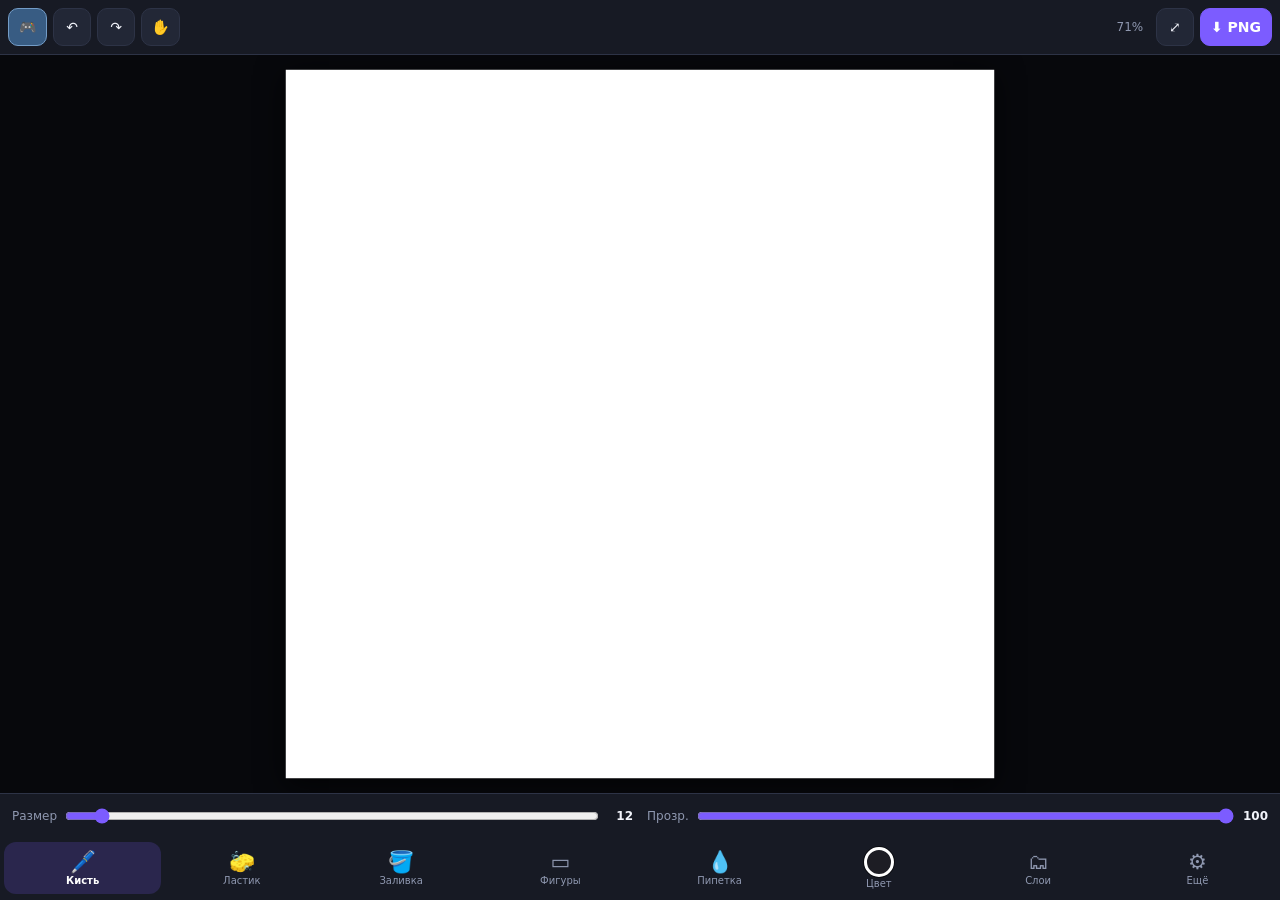
==== commit 216bd135: "Add files via upload" ====
--- a/index.html
+++ b/index.html
@@ -1,30 +1,59 @@
- <!doctype html>
+<!doctype html>
 <html lang="ru"><head><meta charset="utf-8">
 <meta name="viewport" content="width=device-width,initial-scale=1,maximum-scale=1,user-scalable=no,viewport-fit=cover">
-<meta name="theme-color" content="#121318"><title>Paint Studio</title>
+<meta name="theme-color" content="#0e1016"><title>Paint Studio</title>
 <script src="https://telegram.org/js/telegram-web-app.js"></script><link rel="stylesheet" href="/multiplayer.css">
-<style>:root{--bg:#121318;--p:#1c1e26;--p2:#272a35;--t:#f3f1ec;--m:#9a9fb0;--a:#ffb454;--l:#353947}*{box-sizing:border-box;-webkit-tap-highlight-color:transparent}html,body{margin:0;height:100%;overflow:hidden;background:var(--bg);color:var(--t);font:14px system-ui,-apple-system,sans-serif;overscroll-behavior:none;user-select:none;-webkit-user-select:none}#app{display:flex;flex-direction:column;height:100%;height:100dvh}.top{display:flex;gap:6px;align-items:center;padding:8px;padding-top:max(8px,env(safe-area-inset-top))}.top .sp{flex:1}.zoom{color:var(--m);font-size:12px;min-width:42px;text-align:center}button{font:inherit;color:var(--t);background:var(--p2);border:1px solid var(--l);border-radius:10px;min-height:38px;min-width:38px;padding:0 10px}button.on{background:var(--a);border-color:var(--a);color:#1a1405;font-weight:700}button:active{transform:scale(.96)}#stage{flex:1;position:relative;overflow:hidden;touch-action:none;background:#0b0c10;min-height:200px}#cv{position:absolute;left:0;top:0;transform-origin:0 0;box-shadow:0 10px 40px #000a;touch-action:none}#dock{background:var(--p);border-top:1px solid var(--l);padding-bottom:env(safe-area-inset-bottom)}.tabs{display:flex;gap:6px;padding:8px 8px 4px}.tabs button{flex:1;padding:0 4px}.panel{display:none;padding:6px 8px 10px;max-height:36vh;overflow-y:auto}.panel.show{display:block}.row{display:flex;gap:6px;flex-wrap:wrap;margin-bottom:8px;align-items:center}label.r{display:flex;align-items:center;gap:8px;width:100%;color:var(--m);font-size:13px;margin-bottom:4px}label.r span{min-width:84px}label.r input[type=range]{flex:1;accent-color:var(--a)}label.r b{color:var(--t);min-width:30px;text-align:right}.sw{width:30px;height:30px;border-radius:50%;padding:0;min-width:0;border:2px solid #fff4}.sw.sel{outline:2px solid var(--a);outline-offset:2px}#cur{width:38px;height:38px;border-radius:10px;border:2px solid #fff6;flex:none}input[type=range].hue{-webkit-appearance:none;height:14px;border-radius:7px;background:linear-gradient(90deg,red,#ff0,lime,cyan,blue,magenta,red)}input[type=range].hue::-webkit-slider-thumb{-webkit-appearance:none;width:22px;height:22px;border-radius:50%;background:#fff;border:2px solid #000}select{background:var(--p2);color:var(--t);border:1px solid var(--l);border-radius:10px;min-height:38px;padding:0 8px;font:inherit}input[type=color]{width:44px;height:38px;border:0;background:none;padding:0}.th{position:relative}.th img{width:64px;height:64px;object-fit:cover;border-radius:8px;border:1px solid var(--l);display:block}.th i{position:absolute;right:-4px;top:-4px;background:#c33;border-radius:50%;width:20px;height:20px;text-align:center;font-style:normal;line-height:20px}#ov{position:fixed;top:0;left:0;right:0;bottom:0;background:#000d;display:none;flex-direction:column;align-items:center;justify-content:center;gap:12px;z-index:9;color:#fff;padding:20px;text-align:center}#ov img{max-width:92%;max-height:70%;background:#fff}</style></head><body>
+<style>
+:root{--bg:#0e1016;--p:#171a24;--p2:#222736;--t:#f2f4fb;--m:#8f98b0;--a:#7c5cff;--l:#2d3346}
+*{box-sizing:border-box;-webkit-tap-highlight-color:transparent}
+html,body{margin:0;height:100%;overflow:hidden;background:var(--bg);color:var(--t);font:14px system-ui,-apple-system,sans-serif;overscroll-behavior:none;user-select:none;-webkit-user-select:none}
+input,textarea{user-select:text;-webkit-user-select:text}
+#app{display:flex;flex-direction:column;height:100%;height:100dvh;max-width:1400px;margin:auto}
+button{font:inherit;color:var(--t);background:var(--p2);border:1px solid var(--l);border-radius:10px;min-height:38px;min-width:38px;padding:0 10px}
+button.on{background:var(--a);border-color:var(--a);color:#fff;font-weight:700}button:active{transform:scale(.95)}
+.top{display:flex;gap:6px;align-items:center;padding:8px;padding-top:max(8px,env(safe-area-inset-top));background:var(--p);border-bottom:1px solid var(--l)}
+.sp{flex:1}#zl{color:var(--m);font-size:12px;min-width:40px;text-align:center}
+#stage{flex:1;position:relative;overflow:hidden;touch-action:none;min-height:150px;background:#07080c}
+#wrap{position:absolute;left:0;top:0;width:1000px;height:1000px;transform-origin:0 0;box-shadow:0 8px 40px #000b}
+.ly,#sb{position:absolute;left:0;top:0;width:100%;height:100%;pointer-events:none}
+#qs{display:grid;grid-template-columns:1fr 1fr;gap:4px 14px;padding:6px 12px;background:var(--p);border-top:1px solid var(--l)}
+#qs label{display:flex;align-items:center;gap:6px;color:var(--m);font-size:12px;min-width:0}#qs input{flex:1;min-width:0}#qs b{color:var(--t);min-width:26px;text-align:right;font-weight:600}
+input[type=range]{accent-color:var(--a);height:28px}
+#bar{display:flex;background:var(--p);padding:4px 4px max(6px,env(safe-area-inset-bottom));gap:2px}
+.tb{flex:1;display:flex;flex-direction:column;align-items:center;justify-content:center;gap:1px;background:none;border:0;border-radius:12px;font-size:10px;color:var(--m);min-height:52px;padding:0;min-width:0}
+.tb i{font-style:normal;font-size:21px;line-height:24px}.tb.on{background:#7c5cff30;color:#fff;font-weight:600}
+#cbtn{width:30px;height:30px;border-radius:50%;border:3px solid #fff;display:block;box-shadow:0 0 0 1px #0008}
+.locked .edit{opacity:.3;pointer-events:none}
+#sheet{position:fixed;left:0;right:0;bottom:0;z-index:20;background:var(--p);border-top:1px solid var(--l);border-radius:18px 18px 0 0;max-height:58dvh;display:flex;flex-direction:column;box-shadow:0 -10px 40px #000a;max-width:900px;margin:auto}
+#sheet[hidden]{display:none}.sh{display:flex;justify-content:space-between;align-items:center;padding:10px 14px 4px;font-size:15px}#shB{overflow-y:auto;padding:6px 14px max(14px,env(safe-area-inset-bottom))}
+.row{display:flex;gap:6px;flex-wrap:wrap;align-items:center;margin-bottom:8px}
+.grid{display:grid;grid-template-columns:repeat(auto-fill,minmax(104px,1fr));gap:8px}
+.bt{display:flex;flex-direction:column;align-items:center;gap:2px;padding:6px 4px;height:auto;font-size:12px}.bt canvas{width:100%;height:auto}
+label.r{display:flex;align-items:center;gap:8px;color:var(--m);font-size:13px;margin-bottom:4px}label.r span{min-width:84px}label.r input{flex:1}label.r b{color:var(--t);min-width:30px;text-align:right}
+.cap{color:var(--m);font-size:12px;margin:6px 0 4px}
+.sw{width:30px;height:30px;border-radius:50%;padding:0;min-width:0;border:2px solid #fff4}.sw.sel{outline:2px solid var(--a);outline-offset:2px}
+#cur2{width:40px;height:40px;border-radius:10px;border:2px solid #fff6}
+input.hue{-webkit-appearance:none;height:14px;border-radius:7px;background:linear-gradient(90deg,red,#ff0,lime,cyan,blue,magenta,red)}
+input.hue::-webkit-slider-thumb{-webkit-appearance:none;width:22px;height:22px;border-radius:50%;background:#fff;border:2px solid #000}
+select,#hex,input[type=color]{background:var(--p2);color:var(--t);border:1px solid var(--l);border-radius:10px;min-height:38px;padding:0 8px;font:inherit}#hex{width:92px}input[type=color]{width:46px;padding:2px}
+.li{display:flex;align-items:center;gap:6px;padding:6px;border:1px solid var(--l);border-radius:12px;margin-bottom:6px;background:var(--p2)}.li.act{border-color:var(--a);background:#7c5cff25}
+.li canvas{width:44px;height:44px;border-radius:6px;background:#fff;flex:none;object-fit:cover}.li .nm{flex:1;min-width:0}.li .nm b{display:block;font-size:13px;margin-bottom:2px}.li button{min-width:34px;min-height:34px;padding:0}.li input{width:100%}
+.th{position:relative}.th img{width:84px;height:84px;object-fit:cover;border-radius:8px;border:1px solid var(--l);display:block;background:#fff}.th i{position:absolute;right:-4px;top:-4px;background:#c33;border-radius:50%;width:20px;height:20px;text-align:center;font-style:normal;line-height:20px}
+#ov,#dlg{position:fixed;inset:0;background:#000d;display:none;flex-direction:column;align-items:center;justify-content:center;gap:12px;z-index:40;color:#fff;padding:20px;text-align:center}#ov img{max-width:92%;max-height:70%;background:#fff}
+#dlg{z-index:50}#dlg div{background:var(--p);padding:18px;border-radius:14px;max-width:320px;border:1px solid var(--l)}#dlg .row{justify-content:center;margin:12px 0 0}
+#szp{position:absolute;left:50%;top:50%;transform:translate(-50%,-50%);border:2px solid #fff;border-radius:50%;box-shadow:0 0 0 1px #000a;background:#7c5cff22;pointer-events:none;display:none;z-index:5}
+#toast{position:fixed;left:50%;top:70px;transform:translateX(-50%);background:#000c;color:#fff;padding:8px 14px;border-radius:20px;z-index:45;display:none;font-size:13px}
+</style></head><body>
 <script>(function(){try{var t=window.Telegram&&Telegram.WebApp,sp=(t&&t.initDataUnsafe&&t.initDataUnsafe.start_param)||new URLSearchParams(location.search).get('startapp')||'';if(sp.indexOf('nat_')===0)location.replace('/game?startapp='+encodeURIComponent(sp))}catch(e){}})()</script>
 <script>window.onerror=function(m,s,l){var d=document.createElement('div');d.style.cssText='position:fixed;top:0;left:0;right:0;z-index:99;background:#900;color:#fff;padding:8px;font-size:12px';d.textContent='Ошибка: '+m+' (строка '+l+')';document.body.appendChild(d)}</script>
 <div id="app">
-<div class="top"><button id="multiOpen" title="Игровая комната">🎮 Игра</button><button id="undo">↶</button><button id="redo">↷</button><button id="hand">✋</button><button id="fit">⤢</button><span class="zoom" id="zl">100%</span><span class="sp"></span><button id="save" class="on">⬇ PNG</button></div>
-<div id="stage"><canvas id="cv"></canvas></div>
-<div id="dock">
-<div class="tabs"><button data-p="0">🖌 Кисти</button><button data-p="1">◇ Фигуры</button><button data-p="2">🎨 Цвет</button><button data-p="3">⚙ Ещё</button></div>
-<div class="panel" id="p0"><div class="row" id="brs"></div>
-<label class="r"><span>Размер</span><input id="size" type="range" min="1" max="120" value="10"><b id="sizeV">10</b></label>
-<label class="r"><span>Прозрачность</span><input id="op" type="range" min="5" max="100" value="100"><b id="opV">100</b></label>
-<label class="r"><span>Стабилизатор</span><input id="sm" type="range" min="0" max="90" value="25"><b id="smV">25</b></label>
-<div class="row"><span style="color:var(--m)">Симметрия</span><select id="sym"><option value="1">Выкл</option><option>2</option><option>3</option><option>4</option><option>6</option><option>8</option><option>12</option></select><button id="mir">⇋ Зеркало</button></div></div>
-<div class="panel" id="p1"><div class="row" id="shp"></div><div class="row" id="utl"></div><button id="fillT">▣ Залитая фигура: выкл</button></div>
-<div class="panel" id="p2"><div class="row"><div id="cur"></div><select id="pal"></select><input type="color" id="nat"></div><div class="row" id="sws"></div>
-<label class="r"><span>Оттенок</span><input id="hh" class="hue" type="range" min="0" max="360"></label>
-<label class="r"><span>Насыщенность</span><input id="ss" type="range" min="0" max="100"></label>
-<label class="r"><span>Яркость</span><input id="ll" type="range" min="0" max="100"></label>
-<div class="row" id="rec"></div></div>
-<div class="panel" id="p3"><div class="row"><span style="color:var(--m)">Цвет холста</span><input type="color" id="bgc" value="#ffffff"><button id="bgf">Залить холст</button><button id="clr">🗑 Очистить</button></div>
-<div class="row"><button id="addG" class="on">♡ В галерею</button><span style="color:var(--m);font-size:12px">Работа сохраняется сама</span></div><div class="row" id="gal"></div></div>
+<div class="top"><button id="multiOpen" title="Игровая комната">🎮</button><button id="undo" class="edit">↶</button><button id="redo" class="edit">↷</button><button id="hand">✋</button><span class="sp"></span><span id="zl">100%</span><button id="fit">⤢</button><button id="save" class="on">⬇ PNG</button></div>
+<div id="stage"><div id="wrap"><canvas id="sb" width="1000" height="1000"></canvas></div><div id="szp"></div></div>
+<div id="qs" class="edit"><label>Размер<input id="size" type="range" min="1" max="200"><b id="sizeV"></b></label><label>Прозр.<input id="op" type="range" min="3" max="100"><b id="opV"></b></label></div>
+<div id="bar">
+<button class="tb edit" id="tBr"><i>🖊️</i>Кисть</button><button class="tb edit" data-t="eraser"><i>🧽</i>Ластик</button><button class="tb edit" data-t="bucket"><i>🪣</i>Заливка</button><button class="tb edit" id="tSh"><i>◇</i>Фигуры</button><button class="tb edit" data-t="pick"><i>💧</i>Пипетка</button><button class="tb edit" id="tCol"><span id="cbtn"></span>Цвет</button><button class="tb edit" id="tLy"><i>🗂</i>Слои</button><button class="tb" id="tMore"><i>⚙</i>Ещё</button>
 </div></div>
+<div id="sheet" hidden><div class="sh"><b id="shT"></b><button id="shX">✕</button></div><div id="shB"></div></div>
 <div id="multiBox" class="multi-box" style="display:none">
  <div class="multi-head"><b>🎨 Угадай, что я нарисовал!</b><button id="multiClose">✕</button></div>
  <div id="multiSetup">
@@ -41,6 +70,183 @@
  </div><div id="multiNotice"></div>
 </div>
 <div id="ov"><img id="oi"><div>Зажми картинку и выбери «Сохранить». Нажми в любом месте, чтобы закрыть.</div></div>
+<div id="dlg"><div><span id="dT"></span><div class="row"><button id="dN">Отмена</button><button id="dY" class="on">Да</button></div></div></div><div id="toast"></div>
 <script>
-(()=>{const A=window.Telegram&&Telegram.WebApp;if(A)try{A.ready(),A.expand(),A.disableVerticalSwipes&&A.disableVerticalSwipes()}catch{}const r=t=>document.querySelector(t),m=1e3,y=1e3,I=r("#cv"),M=r("#stage"),a=I.getContext("2d",{willReadFrequently:!0});I.width=m,I.height=y;const i={tool:"pen",color:"#1d1d24",size:10,op:1,sm:.25,sym:1,mir:!1,fill:!1,bg:"#ffffff"},mt=[["pen","🖊️","Перо"],["pencil","✏️","Карандаш"],["marker","🖍️","Маркер"],["hl","🟨","Текстмаркер"],["calli","🖋️","Каллиграфия"],["spray","💨","Спрей"],["air","☁️","Аэрограф"],["water","💧","Акварель"],["chalk","🧱","Мел"],["crayon","🖍","Мелок"],["neon","💡","Неон"],["light","🌈","Радуга"],["spark","✨","Искры"],["star","⭐","Звёзды"],["conf","🎉","Конфетти"]],at=[["line","／","Линия"],["rect","▭","Прямоуг."],["ell","◯","Эллипс"],["tri","△","Треугольник"],["star5","☆","Звезда"],["arrow","➜","Стрелка"]],yt=[["eraser","🧽","Ластик"],["bucket","🪣","Заливка"],["pick","💧","Пипетка"]],lt={Классика:["#1d1d24","#ffffff","#e53935","#ff8a00","#ffd600","#43a047","#00acc1","#1e88e5","#3949ab","#8e24aa","#ec407a","#795548","#9e9e9e"],"Неон / свет":["#ff00e6","#00fff0","#39ff14","#fff200","#ff3131","#7d00ff","#00b3ff","#ff7b00","#ffffff","#b6ff00"],Пастель:["#ffd1dc","#ffe5b4","#fdfd96","#c1f0c1","#b5ead7","#aec6cf","#cdb4db","#f4c2c2","#e2f0cb","#ffffff"],Земля:["#3e2723","#5d4037","#8d6e63","#d7ccc8","#6b8e23","#556b2f","#c19a6b","#a0522d","#f5deb3","#2f4f4f"],Закат:["#2b1055","#7597de","#ff5e62","#ff9966","#ffcb74","#ffe29f","#c33764","#1d2671","#f857a6","#ffd1a9"],Океан:["#03045e","#0077b6","#00b4d8","#90e0ef","#caf0f8","#006466","#2ec4b6","#cbf3f0","#023e8a","#e0fbfc"],"Тона кожи":["#ffdfc4","#f0c8a0","#e0ac84","#c68642","#a9714b","#8d5524","#6b4423","#4a2c17","#f5b7a5","#d98880"]};let v=[],R=[],g={x:0,y:0,s:1},E=!1,U=0,G=[];function it(t){return[1,3,5].map(e=>parseInt(t.substr(e,2),16))}function xt(t,e,o){e/=100,o/=100;const n=l=>(l+t/30)%12,s=e*Math.min(o,1-o),c=l=>o-s*Math.max(-1,Math.min(n(l)-3,Math.min(9-n(l),1)));return"#"+[c(0),c(8),c(4)].map(l=>Math.round(l*255).toString(16).padStart(2,"0")).join("")}function Mt(t,e,o){t/=255,e/=255,o/=255;const n=Math.max(t,e,o),s=Math.min(t,e,o),c=(n+s)/2,l=n-s;let p=0,f=0;return l&&(f=l/(1-Math.abs(2*c-1)),p=n==t?(e-o)/l%6:n==e?(o-t)/l+2:(t-e)/l+4,p*=60,p<0&&(p+=360)),[p,f*100,c*100]}function z(t,e){if(i.color=t,r("#cur").style.background=t,r("#nat").value=t,!e){const[o,n,s]=Mt(...it(t));r("#hh").value=o,r("#ss").value=n,r("#ll").value=s}document.querySelectorAll(".sw").forEach(o=>o.classList.toggle("sel",o.dataset.c===t))}function J(t){G=[t,...G.filter(o=>o!==t)].slice(0,12);const e=r("#rec");e.innerHTML="",G.forEach(o=>e.appendChild(st(o)))}function st(t){const e=document.createElement("button");return e.className="sw"+(t===i.color?" sel":""),e.dataset.c=t,e.style.background=t,e.onclick=()=>{z(t),J(t)},e}function ct(){const t=r("#sws");t.innerHTML="",lt[r("#pal").value].forEach(e=>t.appendChild(st(e)))}function W(t,e,o){e.forEach(([n,s,c])=>{const l=document.createElement("button");l.dataset.t=n,l.textContent=s+" "+c,l.onclick=()=>{E=!1,r("#hand").classList.remove("on"),i.tool=n,B()},t.appendChild(l)})}function B(){document.querySelectorAll("[data-t]").forEach(t=>t.classList.toggle("on",t.dataset.t===i.tool&&!E))}W(r("#brs"),mt),W(r("#shp"),at),W(r("#utl"),yt),B(),Object.keys(lt).forEach(t=>{const e=document.createElement("option");e.textContent=t,r("#pal").appendChild(e)}),r("#pal").onchange=ct,ct(),z(i.color);function F(t,e,o){r(t).oninput=n=>{r(e).textContent=n.target.value,o(+n.target.value)}}F("#size","#sizeV",t=>i.size=t),F("#op","#opV",t=>i.op=t/100),F("#sm","#smV",t=>i.sm=t/100),r("#sym").onchange=t=>i.sym=+t.target.value,r("#mir").onclick=t=>{i.mir=!i.mir,t.target.classList.toggle("on",i.mir)},r("#fillT").onclick=t=>{i.fill=!i.fill,t.target.classList.toggle("on",i.fill),t.target.textContent="▣ Залитая фигура: "+(i.fill?"вкл":"выкл")},["#hh","#ss","#ll"].forEach(t=>r(t).oninput=()=>{z(xt(+r("#hh").value,+r("#ss").value,+r("#ll").value),!0)}),r("#nat").oninput=t=>z(t.target.value),r("#nat").onchange=t=>J(t.target.value),document.querySelectorAll(".tabs button").forEach(t=>t.onclick=()=>{const e=r("#p"+t.dataset.p),o=e.classList.contains("show");document.querySelectorAll(".panel").forEach(n=>n.classList.remove("show")),document.querySelectorAll(".tabs button").forEach(n=>n.classList.remove("on")),o||(e.classList.add("show"),t.classList.add("on")),setTimeout(H,30)}),r(".tabs button").click(),r("#hand").onclick=()=>{E=!E,r("#hand").classList.toggle("on",E),B()};function O(){I.style.transform=`translate(${g.x}px,${g.y}px) scale(${g.s})`,r("#zl").textContent=Math.round(g.s*100)+"%"}function H(){const t=M.clientWidth,e=M.clientHeight,o=Math.min(t/m,e/y)*.96;g={s:o,x:(t-m*o)/2,y:(e-y*o)/2},O()}r("#fit").onclick=H,addEventListener("resize",H);function bt(t,e,o){o=Math.max(.15,Math.min(14,o));const n=o/g.s;g.x=t-(t-g.x)*n,g.y=e-(e-g.y)*n,g.s=o,O()}M.addEventListener("wheel",t=>{t.preventDefault();const e=M.getBoundingClientRect();bt(t.clientX-e.left,t.clientY-e.top,g.s*(t.deltaY<0?1.15:.87))},{passive:!1});function D(){v.push(a.getImageData(0,0,m,y)),v.length>20&&v.shift(),R=[]}r("#undo").onclick=()=>{v.length&&(R.push(a.getImageData(0,0,m,y)),a.putImageData(v.pop(),0,0))},r("#redo").onclick=()=>{R.length&&(v.push(a.getImageData(0,0,m,y)),a.putImageData(R.pop(),0,0))};function Y(t){a.globalAlpha=1,a.globalCompositeOperation="source-over",a.fillStyle=t,a.fillRect(0,0,m,y)}Y("#fff"),r("#bgc").oninput=t=>i.bg=t.target.value,r("#bgf").onclick=()=>{D(),Y(i.bg)},r("#clr").onclick=()=>{confirm("Очистить холст?")&&(D(),Y(i.bg))};const u=Math.random;function w(t,e,o){a.beginPath(),a.arc(t,e,Math.max(.5,o),0,7),a.fill()}function vt(t,e,o,n){a.beginPath();for(let s=0;s<10;s++){const c=n+s*Math.PI/5,l=s%2?.45:1;a[s?"lineTo":"moveTo"](t+Math.cos(c)*o*l,e+Math.sin(c)*o*l)}a.closePath(),a.fill()}function kt(t,e,o){const n=o/2,s=i.color,c=i.tool;if(a.globalCompositeOperation="source-over",a.globalAlpha=i.op,a.fillStyle=s,c==="eraser")a.globalAlpha=1,a.fillStyle=i.bg,w(t,e,n);else if(c==="pen")w(t,e,n);else if(c==="pencil"){a.globalAlpha=i.op*.5;for(let l=0,p=n*3+5;l<p;l++){const f=u()*7,h=Math.sqrt(u())*n;a.fillRect(t+Math.cos(f)*h,e+Math.sin(f)*h,1.3,1.3)}}else if(c==="marker")a.globalAlpha=i.op*.55,w(t,e,n);else if(c==="hl")a.globalCompositeOperation="multiply",a.globalAlpha=i.op*.5,a.fillRect(t-n,e-n*.4,o,o*.8);else if(c==="calli")a.save(),a.translate(t,e),a.rotate(-.8),a.beginPath(),a.ellipse(0,0,n,Math.max(.6,n*.22),0,0,7),a.fill(),a.restore();else if(c==="spray"){a.globalAlpha=i.op*.6;for(let l=0,p=n*2+6;l<p;l++){const f=u()*7,h=Math.sqrt(u())*n*1.6;a.fillRect(t+Math.cos(f)*h,e+Math.sin(f)*h,1.4,1.4)}}else if(c==="air"||c==="water"){const l=c==="water",p=n*(l?1.7:1.4),f=l?(u()-.5)*n*.5:0,h=l?(u()-.5)*n*.5:0,d=a.createRadialGradient(t+f,e+h,0,t+f,e+h,p);d.addColorStop(0,s),d.addColorStop(1,s+"00"),a.fillStyle=d,a.globalAlpha=i.op*(l?.07:.16),a.fillRect(t+f-p,e+h-p,p*2,p*2)}else if(c==="chalk"||c==="crayon"){const l=c==="crayon";a.globalAlpha=i.op*(l?.55:.7);for(let p=0,f=n*(l?4:2)+6;p<f;p++){const h=u()*7,d=Math.sqrt(u())*n;a.fillRect(t+Math.cos(h)*d,e+Math.sin(h)*d,l?1.8:1+u()*2,l?1.8:1+u()*2)}}else if(c==="neon")a.shadowColor=s,a.shadowBlur=n*1.6+4,w(t,e,n*.55),a.shadowBlur=0,a.fillStyle="#fff",a.globalAlpha=i.op*.9,w(t,e,n*.22);else if(c==="light")U=(U+2)%360,a.fillStyle=`hsl(${U},95%,58%)`,w(t,e,n);else if(c==="spark")u()<.4&&(a.fillStyle=`hsl(${u()*360},90%,72%)`,w(t+(u()-.5)*o*1.2,e+(u()-.5)*o*1.2,u()*n*.4+1));else if(c==="star")vt(t,e,n*.8,u()*6);else if(c==="conf"){a.fillStyle=`hsl(${u()*360},90%,60%)`;const l=n*.45+1,p=(u()-.5)*o,f=(u()-.5)*o;u()<.5?w(t+p,e+f,l):a.fillRect(t+p,e+f,l*1.6,l*1.6)}a.shadowBlur=0}function wt(t){const e=i.tool,o={star:.9,conf:.7,spark:.5,neon:.2,spray:.15,chalk:.15,crayon:.12,air:.15,water:.25}[e]||.1;return Math.max(1,t*o)}function rt(t,e,o){const n=m/2,s=y/2;for(let c=0;c<i.sym;c++){const l=Math.PI*2*c/i.sym,p=Math.cos(l),f=Math.sin(l);for(let h=0;h<(i.mir?2:1);h++){const d=(h?2*n-t:t)-n,X=e-s;kt(n+d*p-X*f,s+d*f+X*p,o)}}}let P=0;function ft(t,e){const o=Math.hypot(e.x-t.x,e.y-t.y),n=wt(i.size*(t.p+e.p)/2);let s=P;if(o===0&&P===0){rt(t.x,t.y,i.size*t.p),P=n;return}for(;s<=o;){const c=s/o;rt(t.x+(e.x-t.x)*c,t.y+(e.y-t.y)*c,i.size*(t.p+(e.p-t.p)*c)),s+=n}P=s-o}function pt(t,e){a.globalCompositeOperation="source-over",a.globalAlpha=i.op,a.strokeStyle=i.color,a.fillStyle=i.color,a.lineWidth=i.size,a.lineCap=a.lineJoin="round",a.beginPath();const o=i.tool,n=(t.x+e.x)/2,s=(t.y+e.y)/2,c=Math.abs(e.x-t.x)/2,l=Math.abs(e.y-t.y)/2;let p=!0;if(o==="line"||o==="arrow"){if(p=!1,a.moveTo(t.x,t.y),a.lineTo(e.x,e.y),o==="arrow"){const f=Math.atan2(e.y-t.y,e.x-t.x),h=Math.max(i.size*3,22);for(const d of[-.5,.5])a.moveTo(e.x,e.y),a.lineTo(e.x-Math.cos(f+d)*h,e.y-Math.sin(f+d)*h)}}else if(o==="rect")a.rect(t.x,t.y,e.x-t.x,e.y-t.y);else if(o==="ell")a.ellipse(n,s,c,l,0,0,7);else if(o==="tri")a.moveTo(n,t.y),a.lineTo(e.x,e.y),a.lineTo(t.x,e.y),a.closePath();else if(o==="star5"){for(let f=0;f<10;f++){const h=-Math.PI/2+f*Math.PI/5,d=f%2?.45:1;a[f?"lineTo":"moveTo"](n+Math.cos(h)*c*d,s+Math.sin(h)*l*d)}a.closePath()}i.fill&&p?a.fill():a.stroke()}function St(t,e){t|=0,e|=0;const o=a.getImageData(0,0,m,y),n=o.data,s=(e*m+t)*4,c=n[s],l=n[s+1],p=n[s+2],[f,h,d]=it(i.color),X=60;if(Math.abs(c-f)+Math.abs(l-h)+Math.abs(p-d)<4)return;const Lt=b=>Math.abs(n[b]-c)+Math.abs(n[b+1]-l)+Math.abs(n[b+2]-p)<X,gt=new Uint8Array(m*y),j=[t,e];for(;j.length;){const b=j.pop(),L=j.pop(),ot=b*m+L;if(L<0||b<0||L>=m||b>=y||gt[ot])continue;const q=ot*4;Lt(q)&&(gt[ot]=1,n[q]=f,n[q+1]=h,n[q+2]=d,n[q+3]=255,j.push(L+1,b,L-1,b,L,b+1,L,b-1))}a.putImageData(o,0,0)}function It(t,e){const o=a.getImageData(t|0,e|0,1,1).data,n="#"+[o[0],o[1],o[2]].map(s=>s.toString(16).padStart(2,"0")).join("");z(n),J(n),i.tool="pen",B()}const x=new Map;let T=!1,V=!1,$=null,K=null,N=null,S=null,k=null,C=null;const Q=()=>at.some(t=>t[0]===i.tool);function Z(t){const e=I.getBoundingClientRect();return{x:(t.clientX-e.left)/e.width*m,y:(t.clientY-e.top)/e.height*y,p:t.pointerType==="pen"?Math.max(.25,t.pressure*1.6):1}}function ht(){T&&(a.putImageData($,0,0),v.pop(),T=!1)}M.addEventListener("pointerdown",t=>{if(t.preventDefault(),M.setPointerCapture(t.pointerId),x.set(t.pointerId,{x:t.clientX,y:t.clientY}),x.size===2){ht(),V=!0;const[o,n]=[...x.values()],s=M.getBoundingClientRect();k={d:Math.hypot(o.x-n.x,o.y-n.y)||1,cx:(o.x+n.x)/2-s.left,cy:(o.y+n.y)/2-s.top,V:{...g}};return}if(x.size>1||V)return;if(E){C={x:t.clientX,y:t.clientY,V:{...g}};return}const e=Z(t);if(i.tool==="bucket"){D(),St(e.x,e.y);return}if(i.tool==="pick"){It(e.x,e.y);return}D(),$=v[v.length-1],T=!0,K=N=S=e,P=0,Q()||ft(e,e)}),M.addEventListener("pointermove",t=>{if(!x.has(t.pointerId))return;if(x.set(t.pointerId,{x:t.clientX,y:t.clientY}),V&&x.size>=2){const[o,n]=[...x.values()],s=M.getBoundingClientRect(),c=Math.hypot(o.x-n.x,o.y-n.y),l=(o.x+n.x)/2-s.left,p=(o.y+n.y)/2-s.top,f=Math.max(.15,Math.min(14,k.V.s*c/k.d)),h=(k.cx-k.V.x)/k.V.s,d=(k.cy-k.V.y)/k.V.s;g.s=f,g.x=l-h*f,g.y=p-d*f,O();return}if(C&&x.size===1){g.x=C.V.x+t.clientX-C.x,g.y=C.V.y+t.clientY-C.y,O();return}if(!T||x.size!==1)return;t.preventDefault();const e=t.getCoalescedEvents?t.getCoalescedEvents():[t];for(const o of e.length?e:[t]){const n=Z(o);if(Q())a.putImageData($,0,0),pt(K,n),N=n;else{const s=1-i.sm;S={x:S.x+(n.x-S.x)*s,y:S.y+(n.y-S.y)*s,p:n.p},ft(N,S),N=S}}});function ut(t){x.delete(t.pointerId)&&(T&&!V&&(Q()&&(a.putImageData($,0,0),pt(K,Z(t))),T=!1,R=[]),C=null,x.size===0&&(V=!1))}M.addEventListener("pointerup",ut),M.addEventListener("pointercancel",t=>{ht(),ut(t)});function dt(){return I.toDataURL("image/jpeg",.85)}r("#save").onclick=()=>{const t=I.toDataURL("image/png");r("#oi").src=t,r("#ov").style.display="flex";const e=document.createElement("a");e.href=t,e.download="paint-studio-"+Date.now()+".png";try{e.click()}catch{}},r("#ov").onclick=()=>r("#ov").style.display="none";const _="psGal2";function tt(){try{return JSON.parse(localStorage.getItem(_)||"[]")}catch{return[]}}function Ct(t){const e=new Image;e.onload=()=>{D(),Y("#fff"),a.drawImage(e,0,0,m,y)},e.src=t}function et(){const t=r("#gal");t.innerHTML="",tt().forEach((e,o)=>{const n=document.createElement("div");n.className="th",n.innerHTML='<img src="'+e+'"><i>×</i>',n.querySelector("img").onclick=()=>{confirm("Открыть рисунок? Текущий будет заменён (можно отменить ↶)")&&Ct(e)},n.querySelector("i").onclick=()=>{const s=tt();s.splice(o,1),localStorage.setItem(_,JSON.stringify(s)),et()},t.appendChild(n)})}r("#addG").onclick=()=>{try{const t=tt();t.unshift(dt()),localStorage.setItem(_,JSON.stringify(t.slice(0,10))),et()}catch{alert("Память заполнена. Скачай PNG или удали старые рисунки.")}},et();function nt(){try{localStorage.setItem("psAuto",dt())}catch{}}document.addEventListener("visibilitychange",()=>{document.hidden&&nt()}),addEventListener("pagehide",nt),setInterval(nt,2e4);try{const t=localStorage.getItem("psAuto");if(t){const e=new Image;e.onload=()=>a.drawImage(e,0,0,m,y),e.src=t}}catch{}setTimeout(H,50)})();
+(()=>{
+const A=window.Telegram&&Telegram.WebApp;try{A&&(A.ready(),A.expand(),A.disableVerticalSwipes&&A.disableVerticalSwipes())}catch{}
+const $=s=>document.querySelector(s),W=1000,H=1000,stage=$('#stage'),wrap=$('#wrap'),sb=$('#sb'),sbx=sb.getContext('2d');
+const S={tool:'pen',color:'#1d1d24',size:12,op:1,sm:.3,sym:1,mir:0,fill:0,tol:32,paper:'#ffffff'};
+const BR=[['pen','🖊️','Перо'],['pencil','✏️','Карандаш'],['marker','🖍️','Маркер'],['hl','🟨','Текстмаркер'],['calli','🖋️','Каллиграфия'],['spray','💨','Спрей'],['air','☁️','Аэрограф'],['water','💧','Акварель'],['chalk','🧱','Мел'],['crayon','🖍','Мелок'],['neon','💡','Неон'],['light','🌈','Радуга'],['spark','✨','Искры'],['star','⭐','Звёзды'],['conf','🎉','Конфетти'],['gouache','🎨','Гуашь'],['ink','✒️','Тушь'],['dry','🧹','Сухая кисть'],['charcoal','⬛','Уголь'],['pastel','💗','Пастель'],['stipple','🔘','Точки'],['leaf','🍃','Листья'],['heart','❤️','Сердечки'],['snow','❄️','Снег'],['grass','🌿','Трава'],['fur','🐾','Мех'],['dash','➖','Пунктир'],['glow','🔆','Свечение'],['fire','🔥','Огонь'],['bubble','⚪','Пузыри']];
+const SH=[['line','／','Линия'],['rect','▭','Прямоуг.'],['ell','◯','Эллипс'],['tri','△','Треугольник'],['star5','☆','Звезда'],['arrow','➜','Стрелка']];
+const PAL={Классика:['#1d1d24','#ffffff','#e53935','#ff8a00','#ffd600','#43a047','#00acc1','#1e88e5','#3949ab','#8e24aa','#ec407a','#795548','#9e9e9e'],'Неон':['#ff00e6','#00fff0','#39ff14','#fff200','#ff3131','#7d00ff','#00b3ff','#ff7b00','#ffffff','#b6ff00'],Пастель:['#ffd1dc','#ffe5b4','#fdfd96','#c1f0c1','#b5ead7','#aec6cf','#cdb4db','#f4c2c2','#e2f0cb','#ffffff'],Земля:['#3e2723','#5d4037','#8d6e63','#d7ccc8','#6b8e23','#556b2f','#c19a6b','#a0522d','#f5deb3','#2f4f4f'],Закат:['#2b1055','#7597de','#ff5e62','#ff9966','#ffcb74','#ffe29f','#c33764','#1d2671','#f857a6','#ffd1a9'],Океан:['#03045e','#0077b6','#00b4d8','#90e0ef','#caf0f8','#006466','#2ec4b6','#cbf3f0','#023e8a','#e0fbfc'],'Тона кожи':['#ffdfc4','#f0c8a0','#e0ac84','#c68642','#a9714b','#8d5524','#6b4423','#4a2c17','#f5b7a5','#d98880']};
+let L=[],act=0,hist=[],redo=[],V={x:0,y:0,s:1},hand=false,locked=false,inRoom=false,stash=null,touched=false,dirty=false,hue=0,dc=0,cur=null,lastBr='pen',lastSh='rect',prevTool='pen',RC=[],space=false,palN='Классика';
+try{Object.assign(S,JSON.parse(localStorage.getItem('psPref3')||'{}'));S.paper='#ffffff'}catch{}
+const savePref=()=>{try{localStorage.setItem('psPref3',JSON.stringify({color:S.color,size:S.size,op:S.op,sm:S.sm,tol:S.tol}))}catch{}};
+const rgb=h=>[1,3,5].map(i=>parseInt(h.substr(i,2),16)),hex=(r,g,b)=>'#'+[r,g,b].map(v=>Math.round(v).toString(16).padStart(2,'0')).join('');
+function hsl2(h,s,l){s/=100;l/=100;const k=n=>(n+h/30)%12,a=s*Math.min(l,1-l),f=n=>l-a*Math.max(-1,Math.min(k(n)-3,Math.min(9-k(n),1)));return hex(f(0)*255,f(8)*255,f(4)*255)}
+function h2hsl(r,g,b){r/=255;g/=255;b/=255;const x=Math.max(r,g,b),n=Math.min(r,g,b),l=(x+n)/2,d=x-n;let h=0,s=0;if(d){s=d/(1-Math.abs(2*l-1));h=x==r?(g-b)/d%6:x==g?(b-r)/d+2:(r-g)/d+4;h*=60;h<0&&(h+=360)}return[h,s*100,l*100]}
+const toast=m=>{const t=$('#toast');t.textContent=m;t.style.display='block';clearTimeout(toast.t);toast.t=setTimeout(()=>t.style.display='none',1600)};
+const ask=(m,f)=>{$('#dT').textContent=m;$('#dlg').style.display='flex';$('#dN').onclick=()=>$('#dlg').style.display='none';$('#dY').onclick=()=>{$('#dlg').style.display='none';f()}};
+/* layers */
+function mk(n){const c=document.createElement('canvas');c.width=W;c.height=H;c.className='ly';return{c,x:c.getContext('2d',{willReadFrequently:true}),name:n,vis:true,op:1}}
+function ord(){L.forEach(l=>{l.c.style.opacity=l.vis?l.op:0;wrap.insertBefore(l.c,sb)})}
+function place(){wrap.insertBefore(sb,L[act+1]?L[act+1].c:null)}
+function newDoc(){L.forEach(l=>l.c.remove());L=[mk('Слой 1')];act=0;hist=[];redo=[];S.paper='#ffffff';wrap.style.background='#fff';ord();dirty=false}
+const proj=()=>({paper:S.paper,act,layers:L.map(l=>({n:l.name,v:l.vis,o:l.op,d:l.c.toDataURL()}))});
+function load(p,cb){L.forEach(l=>l.c.remove());L=[];hist=[];redo=[];S.paper=p.paper||'#ffffff';wrap.style.background=S.paper;let n=p.layers.length;if(!n)return newDoc();p.layers.forEach((q,i)=>{const l=mk(q.n);l.vis=q.v!==false;l.op=q.o==null?1:q.o;L[i]=l;const im=new Image();im.onload=()=>{l.x.drawImage(im,0,0,W,H);--n||(act=Math.min(p.act||0,L.length-1),ord(),refresh(),cb&&cb())};im.onerror=()=>{--n||(ord(),cb&&cb())};im.src=q.d});ord()}
+function flat(){const o=document.createElement('canvas');o.width=W;o.height=H;const c=o.getContext('2d');c.fillStyle=S.paper;c.fillRect(0,0,W,H);L.forEach((l,i)=>{if(l.vis){c.globalAlpha=l.op;c.drawImage(l.c,0,0)}if(cur&&!cur.ers&&i===act){c.globalAlpha=cur.so;c.drawImage(sb,0,0)}});c.globalAlpha=1;return o}
+/* history */
+function push(e){hist.push(e);hist.length>14&&hist.shift();redo=[]}
+function apply(e){if(e.t==='px'){const d=e.l.x.getImageData(0,0,W,H);e.l.x.putImageData(e.d,0,0);e.d=d}else if(L.includes(e.l)){e.i=L.indexOf(e.l);L.splice(e.i,1);e.l.c.remove();act=Math.max(0,Math.min(act,L.length-1))}else{L.splice(e.i,0,e.l);act=e.i}ord();refresh()}
+function undo(){if(locked||cur)return;const e=hist.pop();if(!e)return toast('Больше нечего отменять');apply(e);redo.push(e);changed()}
+function redoF(){if(locked||cur)return;const e=redo.pop();if(!e)return;apply(e);hist.push(e);changed()}
+function changed(){dirty=true;window.PS.onchange&&window.PS.onchange()}
+$('#undo').onclick=undo;$('#redo').onclick=redoF;
+/* brushes */
+function kt(c,t,col,x,y,o){const n=o/2,R=Math.random;c.globalCompositeOperation='source-over';c.globalAlpha=1;c.fillStyle=col;
+const dot=(a,b,r)=>{c.beginPath();c.arc(a,b,Math.max(.5,r),0,7);c.fill()},sp=(k,m,z,al)=>{c.globalAlpha=al;for(let i=0,q=n*k+6;i<q;i++){const f=R()*7,h=Math.sqrt(R())*n*m;c.fillRect(x+Math.cos(f)*h,y+Math.sin(f)*h,z,z)}};
+if(t==='eraser'){c.globalCompositeOperation='destination-out';c.globalAlpha=S.op;dot(x,y,n)}
+else if(t==='pen'||t==='marker')dot(x,y,n);else if(t==='hl')c.fillRect(x-n,y-n*.4,o,o*.8);
+else if(t==='pencil')sp(3,1,1.3,.5);else if(t==='spray')sp(2,1.6,1.4,.6);else if(t==='chalk')sp(2,1,1.5,.7);else if(t==='crayon')sp(4,1,1.8,.55);
+else if(t==='calli'){c.save();c.translate(x,y);c.rotate(-.8);c.beginPath();c.ellipse(0,0,n,Math.max(.6,n*.22),0,0,7);c.fill();c.restore()}
+else if(t==='air'||t==='water'){const w=t==='water',p=n*(w?1.7:1.4),f=w?(R()-.5)*n*.5:0,g=w?(R()-.5)*n*.5:0,d=c.createRadialGradient(x+f,y+g,0,x+f,y+g,p);d.addColorStop(0,col);d.addColorStop(1,col+'00');c.fillStyle=d;c.globalAlpha=w?.07:.16;c.fillRect(x+f-p,y+g-p,p*2,p*2)}
+else if(t==='neon'){c.shadowColor=col;c.shadowBlur=n*1.6+4;dot(x,y,n*.55);c.shadowBlur=0;c.fillStyle='#fff';c.globalAlpha=.9;dot(x,y,n*.22)}
+else if(t==='light'){hue=(hue+2)%360;c.fillStyle=`hsl(${hue},95%,58%)`;dot(x,y,n)}
+else if(t==='spark'){if(R()<.4){c.fillStyle=`hsl(${R()*360},90%,72%)`;dot(x+(R()-.5)*o*1.2,y+(R()-.5)*o*1.2,R()*n*.4+1)}}
+else if(t==='star'){c.beginPath();const a0=R()*6,r=n*.8;for(let i=0;i<10;i++){const a=a0+i*Math.PI/5,k=i%2?.45:1;c[i?'lineTo':'moveTo'](x+Math.cos(a)*r*k,y+Math.sin(a)*r*k)}c.closePath();c.fill()}
+else if(t==='conf'){c.fillStyle=`hsl(${R()*360},90%,60%)`;const l=n*.45+1,p=(R()-.5)*o,f=(R()-.5)*o;R()<.5?dot(x+p,y+f,l):c.fillRect(x+p,y+f,l*1.6,l*1.6)}
+else if(t==='gouache'){const d=c.createRadialGradient(x,y,0,x,y,n);d.addColorStop(0,col);d.addColorStop(.75,col);d.addColorStop(1,col+'00');c.fillStyle=d;c.fillRect(x-n,y-n,o,o)}
+else if(t==='ink')dot(x+(R()-.5)*n*.15,y+(R()-.5)*n*.15,n*(.55+R()*.15));
+else if(t==='dry'){c.globalAlpha=.75;for(let i=0;i<7;i++){const f=(i/7-.5)*o*.9;c.fillRect(x+f,y-n*.6*R(),Math.max(1,n*.09),Math.max(2,n*(.5+R()*.6)))}}
+else if(t==='charcoal')sp(5,1,2.6,.55);else if(t==='pastel')sp(3,1.15,2.4,.45);
+else if(t==='stipple'){for(let i=0;i<3;i++)dot(x+(R()-.5)*o,y+(R()-.5)*o,Math.max(.8,n*.12*(.6+R())))}
+else if(t==='leaf'){c.save();c.translate(x+(R()-.5)*o*.8,y+(R()-.5)*o*.8);c.rotate(R()*6.3);c.globalAlpha=.55+R()*.45;c.beginPath();c.ellipse(0,0,n*.7,n*.28,0,0,7);c.fill();c.restore()}
+else if(t==='heart'){c.save();c.translate(x+(R()-.5)*o*.6,y+(R()-.5)*o*.6);c.rotate((R()-.5)*.8);const r=n*.5;c.beginPath();c.moveTo(0,r*.9);c.bezierCurveTo(-r*1.6,-r*.2,-r*.7,-r*1.3,0,-r*.5);c.bezierCurveTo(r*.7,-r*1.3,r*1.6,-r*.2,0,r*.9);c.fill();c.restore()}
+else if(t==='snow'){c.globalAlpha=.9;dot(x+(R()-.5)*o*1.6,y+(R()-.5)*o*1.6,Math.max(1,n*.12*(.5+R()*1.5)))}
+else if(t==='grass'){c.strokeStyle=col;c.lineWidth=Math.max(1,n*.08);c.lineCap='round';for(let i=0;i<3;i++){const bx=x+(R()-.5)*o,h=n*(.6+R());c.beginPath();c.moveTo(bx,y+n*.3);c.quadraticCurveTo(bx+(R()-.5)*n*.4,y-h*.5,bx+(R()-.5)*n*.6,y-h);c.stroke()}}
+else if(t==='fur'){c.strokeStyle=col;c.lineWidth=Math.max(.8,n*.04);c.globalAlpha=.8;for(let i=0;i<4;i++){const a=R()*6.3,l=n*(.4+R()*.8);c.beginPath();c.moveTo(x,y);c.lineTo(x+Math.cos(a)*l,y+Math.sin(a)*l);c.stroke()}}
+else if(t==='dash'){dc=(dc+1)%24;if(dc<12)dot(x,y,n)}
+else if(t==='glow'){c.shadowColor=col;c.shadowBlur=n*2.5+4;c.globalAlpha=.55;dot(x,y,n*.5)}
+else if(t==='fire'){c.fillStyle=`hsl(${R()*55},100%,${45+R()*20}%)`;c.globalAlpha=.7;dot(x+(R()-.5)*o*.6,y-R()*n*1.2,Math.max(1,n*.3*R()+1))}
+else if(t==='bubble'){c.strokeStyle=col;c.lineWidth=Math.max(1,n*.06);const r=n*(.25+R()*.45),bx=x+(R()-.5)*o*.8,by=y+(R()-.5)*o*.8;c.beginPath();c.arc(bx,by,r,0,7);c.stroke();c.globalAlpha=.4;c.fillStyle='#fff';dot(bx-r*.35,by-r*.35,r*.2)}
+c.shadowBlur=0;c.globalAlpha=1}
+function rt(x,y,o){const c=cur.X,cx=W/2,cy=H/2;for(let i=0;i<S.sym;i++){const a=Math.PI*2*i/S.sym,co=Math.cos(a),si=Math.sin(a);for(let m=0;m<(S.mir?2:1);m++){const dx=(m?2*cx-x:x)-cx,dy=y-cy;kt(c,S.tool,S.color,cx+dx*co-dy*si,cy+dx*si+dy*co,o)}}}
+const SPC={star:.9,conf:.7,spark:.5,neon:.2,spray:.15,chalk:.15,crayon:.12,air:.15,water:.25,stipple:.4,leaf:.8,heart:.9,snow:.6,grass:.35,fur:.25,bubble:.8,fire:.3,glow:.15,pastel:.12,charcoal:.12,dry:.2};
+function ft(a,b){const d=Math.hypot(b.x-a.x,b.y-a.y),sp=Math.max(1,S.size*(a.p+b.p)/2*(SPC[S.tool]||.1));let s=cur.P;if(!d&&!s){rt(a.x,a.y,S.size*a.p);cur.P=sp;return}for(;s<=d;s+=sp){const k=s/d;rt(a.x+(b.x-a.x)*k,a.y+(b.y-a.y)*k,S.size*(a.p+(b.p-a.p)*k))}cur.P=s-d}
+function shp(c,t,a,b){c.globalCompositeOperation='source-over';c.globalAlpha=1;c.strokeStyle=c.fillStyle=S.color;c.lineWidth=S.size;c.lineCap=c.lineJoin='round';c.beginPath();const mx=(a.x+b.x)/2,my=(a.y+b.y)/2,rx=Math.abs(b.x-a.x)/2,ry=Math.abs(b.y-a.y)/2;let cl=1;
+if(t==='line'||t==='arrow'){cl=0;c.moveTo(a.x,a.y);c.lineTo(b.x,b.y);if(t==='arrow'){const f=Math.atan2(b.y-a.y,b.x-a.x),h=Math.max(S.size*3,22);for(const d of[-.5,.5]){c.moveTo(b.x,b.y);c.lineTo(b.x-Math.cos(f+d)*h,b.y-Math.sin(f+d)*h)}}}
+else if(t==='rect')c.rect(a.x,a.y,b.x-a.x,b.y-a.y);else if(t==='ell')c.ellipse(mx,my,rx,ry,0,0,7);else if(t==='tri'){c.moveTo(mx,a.y);c.lineTo(b.x,b.y);c.lineTo(a.x,b.y);c.closePath()}
+else{for(let i=0;i<10;i++){const g=-Math.PI/2+i*Math.PI/5,d=i%2?.45:1;c[i?'lineTo':'moveTo'](mx+Math.cos(g)*rx*d,my+Math.sin(g)*ry*d)}c.closePath()}
+S.fill&&cl?c.fill():c.stroke()}
+function flood(x,y){const l=L[act],id=l.x.getImageData(0,0,W,H),d=id.data,t=S.tol*2.55|0,i0=(y*W+x)*4,r=d[i0],g=d[i0+1],b=d[i0+2],al=d[i0+3],[fr,fg,fb]=rgb(S.color);
+if(Math.abs(fr-r)+Math.abs(fg-g)+Math.abs(fb-b)<3&&al===255)return false;
+const ok=i=>Math.abs(d[i]-r)<=t&&Math.abs(d[i+1]-g)<=t&&Math.abs(d[i+2]-b)<=t&&Math.abs(d[i+3]-al)<=t,seen=new Uint8Array(W*H),st=[x,y];
+while(st.length){const yy=st.pop(),xx=st.pop();if(seen[yy*W+xx]||!ok((yy*W+xx)*4))continue;let lx=xx,rx=xx;while(lx>0&&!seen[yy*W+lx-1]&&ok((yy*W+lx-1)*4))lx--;while(rx<W-1&&!seen[yy*W+rx+1]&&ok((yy*W+rx+1)*4))rx++;
+let up=false,dn=false;for(let k=lx;k<=rx;k++){const q=yy*W+k;seen[q]=1;d[q*4]=fr;d[q*4+1]=fg;d[q*4+2]=fb;d[q*4+3]=255;
+if(yy>0){const o2=!seen[q-W]&&ok((q-W)*4);o2&&!up&&st.push(k,yy-1);up=o2}if(yy<H-1){const o2=!seen[q+W]&&ok((q+W)*4);o2&&!dn&&st.push(k,yy+1);dn=o2}}}
+l.x.putImageData(id,0,0);return true}
+/* view */
+function draw(){wrap.style.transform=`translate(${V.x}px,${V.y}px) scale(${V.s})`;$('#zl').textContent=Math.round(V.s*100)+'%'}
+function fit(){const w=stage.clientWidth,h=stage.clientHeight,s=Math.min(w/W,h/H)*.96;V={s,x:(w-W*s)/2,y:(h-H*s)/2};touched=false;draw()}
+$('#fit').onclick=fit;addEventListener('resize',()=>{if(!touched)fit()});
+function zoomAt(cx,cy,s){s=Math.max(.1,Math.min(16,s));const k=s/V.s;V.x=cx-(cx-V.x)*k;V.y=cy-(cy-V.y)*k;V.s=s;touched=true;draw()}
+stage.addEventListener('wheel',e=>{e.preventDefault();const r=stage.getBoundingClientRect();zoomAt(e.clientX-r.left,e.clientY-r.top,V.s*(e.deltaY<0?1.15:.87))},{passive:false});
+/* pointers */
+const P=new Map();let pin=null,pan=null;
+const pt=e=>{const r=wrap.getBoundingClientRect();return{x:Math.max(0,Math.min(W-1,(e.clientX-r.left)/r.width*W)),y:Math.max(0,Math.min(H-1,(e.clientY-r.top)/r.height*H)),p:e.pointerType==='pen'?Math.max(.25,e.pressure*1.6):1}};
+const isShape=()=>SH.some(s=>s[0]===S.tool),snap=()=>L[act].x.getImageData(0,0,W,H);
+function begin(p){const l=L[act];if(!l.vis)return toast('Слой скрыт — включи 👁 в «Слои»');const t=S.tool;
+if(t==='pick'){const f=flat().getContext('2d').getImageData(p.x|0,p.y|0,1,1).data;setColor(hex(f[0],f[1],f[2]));addRC(S.color);setTool(prevTool);return}
+if(t==='bucket'){const d=snap();if(flood(p.x|0,p.y|0)){push({t:'px',l,d});addRC(S.color);changed()}return}
+const ers=t==='eraser',sh=isShape(),so=t==='hl'?S.op*.5:t==='marker'?S.op*.6:S.op;
+cur={l,snap:snap(),ers,sh,so,X:ers?l.x:sbx,raw:p,a:p,N:p,Sm:p,P:0};if(!ers){sbx.clearRect(0,0,W,H);place();sb.style.opacity=so}
+if(!sh)ft(p,p)}
+function cancel(){if(!cur)return;cur.ers?cur.l.x.putImageData(cur.snap,0,0):sbx.clearRect(0,0,W,H);cur=null}
+function fin(){const c=cur;if(c.sh){sbx.clearRect(0,0,W,H);shp(sbx,S.tool,c.a,c.raw)}else ft(c.N,c.raw);
+if(!c.ers){c.l.x.globalAlpha=c.so;c.l.x.globalCompositeOperation='source-over';c.l.x.drawImage(sb,0,0);c.l.x.globalAlpha=1;sbx.clearRect(0,0,W,H);sb.style.opacity=1}
+cur=null;push({t:'px',l:c.l,d:c.snap});addRC(S.color);changed()}
+stage.addEventListener('pointerdown',e=>{e.preventDefault();$('#sheet').hidden=true;try{stage.setPointerCapture(e.pointerId)}catch{}P.set(e.pointerId,{x:e.clientX,y:e.clientY});
+if(P.size===2){cancel();const[a,b]=[...P.values()],r=stage.getBoundingClientRect();pin={t:Date.now(),m:0,d:Math.hypot(a.x-b.x,a.y-b.y)||1,cx:(a.x+b.x)/2-r.left,cy:(a.y+b.y)/2-r.top,v:{...V},done:false};return}
+if(P.size>1||pin)return;
+if(hand||locked||space||e.button===1){pan={x:e.clientX,y:e.clientY,v:{...V}};return}
+if(e.button>0)return;begin(pt(e))});
+stage.addEventListener('pointermove',e=>{if(!P.has(e.pointerId))return;P.set(e.pointerId,{x:e.clientX,y:e.clientY});
+if(pin&&P.size>=2){const[a,b]=[...P.values()],r=stage.getBoundingClientRect(),d=Math.hypot(a.x-b.x,a.y-b.y),cx=(a.x+b.x)/2-r.left,cy=(a.y+b.y)/2-r.top,s=Math.max(.1,Math.min(16,pin.v.s*d/pin.d)),px=(pin.cx-pin.v.x)/pin.v.s,py=(pin.cy-pin.v.y)/pin.v.s;
+if(Math.abs(d-pin.d)>10||Math.hypot(cx-pin.cx,cy-pin.cy)>10)pin.m=1;V.s=s;V.x=cx-px*s;V.y=cy-py*s;touched=true;draw();return}
+if(pan&&P.size===1){V.x=pan.v.x+e.clientX-pan.x;V.y=pan.v.y+e.clientY-pan.y;touched=true;draw();return}
+if(!cur||P.size!==1)return;e.preventDefault();const ev=e.getCoalescedEvents?e.getCoalescedEvents():[e];
+for(const q of ev.length?ev:[e]){const n=pt(q);cur.raw=n;if(cur.sh){sbx.clearRect(0,0,W,H);shp(sbx,S.tool,cur.a,n)}else{const k=1-S.sm;cur.Sm={x:cur.Sm.x+(n.x-cur.Sm.x)*k,y:cur.Sm.y+(n.y-cur.Sm.y)*k,p:n.p};ft(cur.N,cur.Sm);cur.N=cur.Sm}}});
+function up(e){if(!P.delete(e.pointerId))return;
+if(pin&&P.size<2&&!pin.done){pin.done=true;if(!pin.m&&Date.now()-pin.t<300)undo()}
+if(cur&&P.size===0){if(e.type==='pointerup'&&e.clientX!==undefined)cur.raw=pt(e);fin()}
+if(P.size===0){pan=null;pin=null}}
+stage.addEventListener('pointerup',up);stage.addEventListener('pointercancel',e=>{cancel();up(e)});
+/* tools & ui */
+function setTool(t){if(t==='pick'&&S.tool!=='pick')prevTool=S.tool;S.tool=t;hand=false;$('#hand').classList.remove('on');BR.some(b=>b[0]===t)&&(lastBr=t);SH.some(b=>b[0]===t)&&(lastSh=t);
+document.querySelectorAll('#bar [data-t]').forEach(b=>b.classList.toggle('on',b.dataset.t===t));$('#tBr').classList.toggle('on',t===lastBr&&BR.some(b=>b[0]===t));$('#tSh').classList.toggle('on',SH.some(b=>b[0]===t));
+$('#tBr').firstChild.textContent=BR.find(b=>b[0]===lastBr)[1];$('#tSh').firstChild.textContent=SH.find(b=>b[0]===lastSh)[1]}
+document.querySelectorAll('#bar [data-t]').forEach(b=>b.onclick=()=>setTool(b.dataset.t));
+$('#tBr').onclick=()=>BR.some(b=>b[0]===S.tool)?sheet('Кисти',pageBr):setTool(lastBr);
+$('#tSh').onclick=()=>SH.some(b=>b[0]===S.tool)?sheet('Фигуры',pageSh):(setTool(lastSh),sheet('Фигуры',pageSh));
+$('#tCol').onclick=()=>sheet('Цвет',pageCol);$('#tLy').onclick=()=>sheet('Слои',pageLy);$('#tMore').onclick=()=>sheet('Ещё',pageMore);
+$('#hand').onclick=()=>{hand=!hand;$('#hand').classList.toggle('on',hand)};
+const slide=(id,vid,f)=>{$(id).oninput=e=>{$(vid).textContent=e.target.value;f(+e.target.value);savePref()}};
+function showSz(){const e=$('#szp'),d=Math.max(4,Math.min(S.size*V.s,stage.clientWidth,stage.clientHeight));e.style.width=e.style.height=d+'px';e.style.display='block';clearTimeout(showSz.t);showSz.t=setTimeout(()=>e.style.display='none',900)}
+slide('#size','#sizeV',v=>{S.size=v;showSz()});slide('#op','#opV',v=>S.op=v/100);
+function syncQs(){$('#size').value=S.size;$('#sizeV').textContent=S.size;$('#op').value=Math.round(S.op*100);$('#opV').textContent=Math.round(S.op*100)}
+function setColor(c,skip){S.color=c;$('#cbtn').style.background=c;savePref();const q=$('#cur2');if(!q)return;q.style.background=c;$('#hex').value=c;if(!skip){const[h,s,l]=h2hsl(...rgb(c));$('#hh').value=h;$('#ss').value=s;$('#ll').value=l}document.querySelectorAll('#shB .sw').forEach(o=>o.classList.toggle('sel',o.dataset.c===c))}
+function addRC(c){RC=[c,...RC.filter(x=>x!==c)].slice(0,12);const r=$('#rec');r&&fillSw(r,RC)}
+function fillSw(box,arr){box.innerHTML='';arr.forEach(c=>{const b=document.createElement('button');b.className='sw'+(c===S.color?' sel':'');b.dataset.c=c;b.style.background=c;b.onclick=()=>setColor(c);box.appendChild(b)})}
+function sheet(t,f){const s=$('#sheet');if(!s.hidden&&$('#shT').textContent===t){s.hidden=true;return}$('#shT').textContent=t;f($('#shB'));s.hidden=false}
+$('#shX').onclick=()=>$('#sheet').hidden=true;
+function pageBr(b){b.innerHTML='<div class="grid">'+BR.map(([k,i,n])=>`<button class="bt${S.tool===k?' on':''}"><canvas width="150" height="44"></canvas><span>${i} ${n}</span></button>`).join('')+'</div>';
+b.querySelectorAll('.bt').forEach((el,i)=>{const c=el.firstChild.getContext('2d'),k=BR[i][0];for(let x=12;x<138;x+=Math.max(2,14*(SPC[k]||.1)))kt(c,k,'#eceaf7',x,22+Math.sin(x/15)*9,14);el.onclick=()=>{setTool(k);$('#sheet').hidden=true}})}
+function pageSh(b){b.innerHTML='<div class="grid">'+SH.map(([k,i,n])=>`<button class="bt${S.tool===k?' on':''}" data-k="${k}"><span style="font-size:22px">${i}</span><span>${n}</span></button>`).join('')+'</div><div class="row" style="margin-top:10px"><button id="fl" class="'+(S.fill?'on':'')+'">▣ Заливка фигуры: '+(S.fill?'вкл':'выкл')+'</button></div>';
+b.querySelectorAll('.bt').forEach(el=>el.onclick=()=>{setTool(el.dataset.k);$('#sheet').hidden=true});$('#fl').onclick=e=>{S.fill=!S.fill;e.target.classList.toggle('on',S.fill);e.target.textContent='▣ Заливка фигуры: '+(S.fill?'вкл':'выкл')}}
+function pageCol(b){b.innerHTML=`<div class="row"><div id="cur2"></div><input id="hex" maxlength="7"><select id="pal">${Object.keys(PAL).map(k=>`<option${k===palN?' selected':''}>${k}</option>`).join('')}</select></div><div class="row" id="sws"></div>
+<label class="r"><span>Оттенок</span><input id="hh" class="hue" type="range" min="0" max="360"></label><label class="r"><span>Насыщенность</span><input id="ss" type="range" max="100"></label><label class="r"><span>Яркость</span><input id="ll" type="range" max="100"></label><div class="cap">Недавние</div><div class="row" id="rec"></div>`;
+const sw=()=>fillSw($('#sws'),PAL[palN]);$('#pal').onchange=e=>{palN=e.target.value;sw()};sw();fillSw($('#rec'),RC);
+['#hh','#ss','#ll'].forEach(i=>$(i).oninput=()=>setColor(hsl2(+$('#hh').value,+$('#ss').value,+$('#ll').value),true));
+$('#hex').onchange=e=>{let v=e.target.value.trim();if(/^#[0-9a-f]{6}$/i.test(v)){setColor(v.toLowerCase());addRC(S.color)}else e.target.value=S.color};setColor(S.color)}
+function pageLy(b){b.innerHTML='<div class="row"><button id="la" class="on">＋ Слой</button><button id="ld">⧉ Копия</button></div><div id="lst"></div>';
+$('#la').onclick=()=>{if(L.length>=10)return toast('Максимум 10 слоёв');const l=mk('Слой '+(L.length+1));L.splice(act+1,0,l);act++;push({t:'ly',l,i:act});ord();pageLy(b);changed()};
+$('#ld').onclick=()=>{if(L.length>=10)return toast('Максимум 10 слоёв');const s=L[act],l=mk(s.name+' копия');l.x.drawImage(s.c,0,0);l.op=s.op;L.splice(act+1,0,l);act++;push({t:'ly',l,i:act});ord();pageLy(b);changed()};
+const box=$('#lst');for(let i=L.length-1;i>=0;i--){const l=L[i],d=document.createElement('div');d.className='li'+(i===act?' act':'');d.innerHTML='<canvas width="44" height="44"></canvas><div class="nm"><b></b><input type="range" min="0" max="100"></div><button>'+(l.vis?'👁':'🚫')+'</button><button>▲</button><button>▼</button><button>🗑</button>';
+d.querySelector('b').textContent=l.name;d.querySelector('canvas').getContext('2d').drawImage(l.c,0,0,44,44);const r=d.querySelector('input'),bs=d.querySelectorAll('button');r.value=l.op*100;
+r.oninput=()=>{l.op=r.value/100;ord();dirty=true};d.querySelector('.nm').onclick=e=>{if(e.target!==r){act=i;pageLy(b)}};
+bs[0].onclick=()=>{l.vis=!l.vis;ord();pageLy(b);dirty=true};
+bs[1].onclick=()=>{if(i<L.length-1){[L[i],L[i+1]]=[L[i+1],L[i]];if(act===i)act++;else if(act===i+1)act--;ord();pageLy(b);dirty=true}};
+bs[2].onclick=()=>{if(i>0){[L[i],L[i-1]]=[L[i-1],L[i]];if(act===i)act--;else if(act===i-1)act++;ord();pageLy(b);dirty=true}};
+bs[3].onclick=()=>{if(L.length<2)return toast('Нужен хотя бы один слой');ask('Удалить слой «'+l.name+'»? Можно отменить ↶',()=>{push({t:'ly',l,i});L.splice(i,1);l.c.remove();act=Math.max(0,Math.min(act,L.length-1));ord();pageLy(b);changed()})};box.appendChild(d)}}
+function refresh(){if(!$('#sheet').hidden&&$('#shT').textContent==='Слои')pageLy($('#shB'))}
+const db=(op,k,v)=>new Promise(r=>{try{const q=indexedDB.open('ps3',1);q.onupgradeneeded=()=>q.result.createObjectStore('k');q.onerror=()=>r();q.onsuccess=()=>{const o=q.result.transaction('k',op==='get'?'readonly':'readwrite').objectStore('k'),rq=op==='get'?o.get(k):o.put(v,k);rq.onsuccess=()=>r(rq.result);rq.onerror=()=>r()}}catch{r()}});
+function pageMore(b){b.innerHTML=`<label class="r"><span>Стабилизатор</span><input id="sm" type="range" max="90"><b id="smV"></b></label><label class="r"><span>Допуск заливки</span><input id="tol" type="range" max="100"><b id="tolV"></b></label>
+<div class="row"><span style="color:var(--m)">Симметрия</span><select id="sym"><option value="1">Выкл</option><option>2</option><option>3</option><option>4</option><option>6</option><option>8</option><option>12</option></select><button id="mir" class="${S.mir?'on':''}">⇋ Зеркало</button></div>
+<div class="row"><span style="color:var(--m)">Цвет бумаги</span><input type="color" id="pap" value="${S.paper}"><button id="cl1">Очистить слой</button><button id="cla">🗑 Всё</button></div>
+<div class="row"><button id="gadd" class="on">♡ В галерею</button><span style="color:var(--m);font-size:12px">Работа сохраняется сама</span></div><div class="row" id="gal"></div>
+<div class="cap">Жесты: два пальца — зум и перемещение · быстрое касание двумя пальцами — отмена</div>`;
+$('#sm').value=S.sm*100;$('#smV').textContent=Math.round(S.sm*100);$('#sm').oninput=e=>{S.sm=e.target.value/100;$('#smV').textContent=e.target.value;savePref()};
+$('#tol').value=S.tol;$('#tolV').textContent=S.tol;$('#tol').oninput=e=>{S.tol=+e.target.value;$('#tolV').textContent=S.tol;savePref()};
+$('#sym').value=S.sym;$('#sym').onchange=e=>S.sym=+e.target.value;$('#mir').onclick=e=>{S.mir=!S.mir;e.target.classList.toggle('on',S.mir)};
+$('#pap').oninput=e=>{S.paper=e.target.value;wrap.style.background=S.paper;dirty=true;changed()};
+$('#cl1').onclick=()=>ask('Очистить текущий слой?',()=>{const l=L[act],d=snap();l.x.clearRect(0,0,W,H);push({t:'px',l,d});changed()});
+$('#cla').onclick=()=>ask('Очистить все слои?',()=>{L.forEach(l=>{push({t:'px',l,d:l.x.getImageData(0,0,W,H)});l.x.clearRect(0,0,W,H)});changed()});
+const gal=async()=>{const g=(await db('get','gal'))||[],bx=$('#gal');if(!bx)return;bx.innerHTML='';g.forEach((e,i)=>{const d=document.createElement('div');d.className='th';d.innerHTML='<img src="'+e.th+'"><i>×</i>';
+d.querySelector('img').onclick=()=>ask('Открыть рисунок? Текущий будет заменён.',()=>{load(e.p,changed);$('#sheet').hidden=true});d.querySelector('i').onclick=async()=>{g.splice(i,1);await db('put','gal',g);gal()};bx.appendChild(d)})};
+$('#gadd').onclick=async()=>{const t=document.createElement('canvas');t.width=t.height=240;t.getContext('2d').drawImage(flat(),0,0,240,240);const g=(await db('get','gal'))||[];g.unshift({th:t.toDataURL('image/jpeg',.8),p:proj()});await db('put','gal',g.slice(0,12));toast('Сохранено в галерею');gal()};gal()}
+$('#save').onclick=()=>{const u=flat().toDataURL('image/png');$('#oi').src=u;$('#ov').style.display='flex';const a=document.createElement('a');a.href=u;a.download='paint-studio-'+Date.now()+'.png';try{a.click()}catch{}};
+$('#ov').onclick=()=>$('#ov').style.display='none';
+addEventListener('keydown',e=>{if(/INPUT|SELECT|TEXTAREA/.test(e.target.tagName)&&e.target.type!=='range')return;const k=e.key.toLowerCase(),m=e.ctrlKey||e.metaKey;
+if(m&&k==='z'){e.preventDefault();e.shiftKey?redoF():undo()}else if(m&&k==='y'){e.preventDefault();redoF()}else if(k===' '){space=true;e.preventDefault()}
+else if(!m){if(k==='b')setTool(lastBr);else if(k==='e')setTool('eraser');else if(k==='g')setTool('bucket');else if(k==='i')setTool('pick');else if(k===']'||k==='['){S.size=Math.max(1,Math.min(200,S.size+(k===']'?2:-2)));syncQs();showSz()}}});
+addEventListener('keyup',e=>{if(e.key===' ')space=false});
+/* autosave */
+const save=()=>{if(!dirty||inRoom||cur)return;dirty=false;db('put','cur',proj())};setInterval(save,12000);document.addEventListener('visibilitychange',()=>document.hidden&&save());addEventListener('pagehide',save);
+/* API for multiplayer */
+window.PS={onchange:null,get stroking(){return!!cur},lock(b){locked=!!b;$('#app').classList.toggle('locked',locked);if(locked)cancel()},
+enterRoom(){if(inRoom)return;stash=proj();newDoc();inRoom=true},leaveRoom(){if(!inRoom)return;inRoom=false;this.lock(false);stash?load(stash):newDoc();stash=null},
+clearAll(){L.forEach(l=>l.x.clearRect(0,0,W,H));hist=[];redo=[];refresh()},setRemote(u,cb){const im=new Image();im.onload=()=>{const l=L[0];l.x.clearRect(0,0,W,H);l.x.drawImage(im,0,0,W,H);cb&&cb()};im.onerror=()=>cb&&cb();im.src=u},flat(q){return flat().toDataURL('image/jpeg',q||.6)}};
+newDoc();syncQs();setTool(S.tool==='pick'||S.tool==='bucket'?'pen':S.tool);setColor(S.color);fit();
+db('get','cur').then(p=>{if(p&&p.layers&&p.layers.length&&!inRoom)load(p)});
+})();
 </script><script src="/multiplayer.js"></script></body></html>
